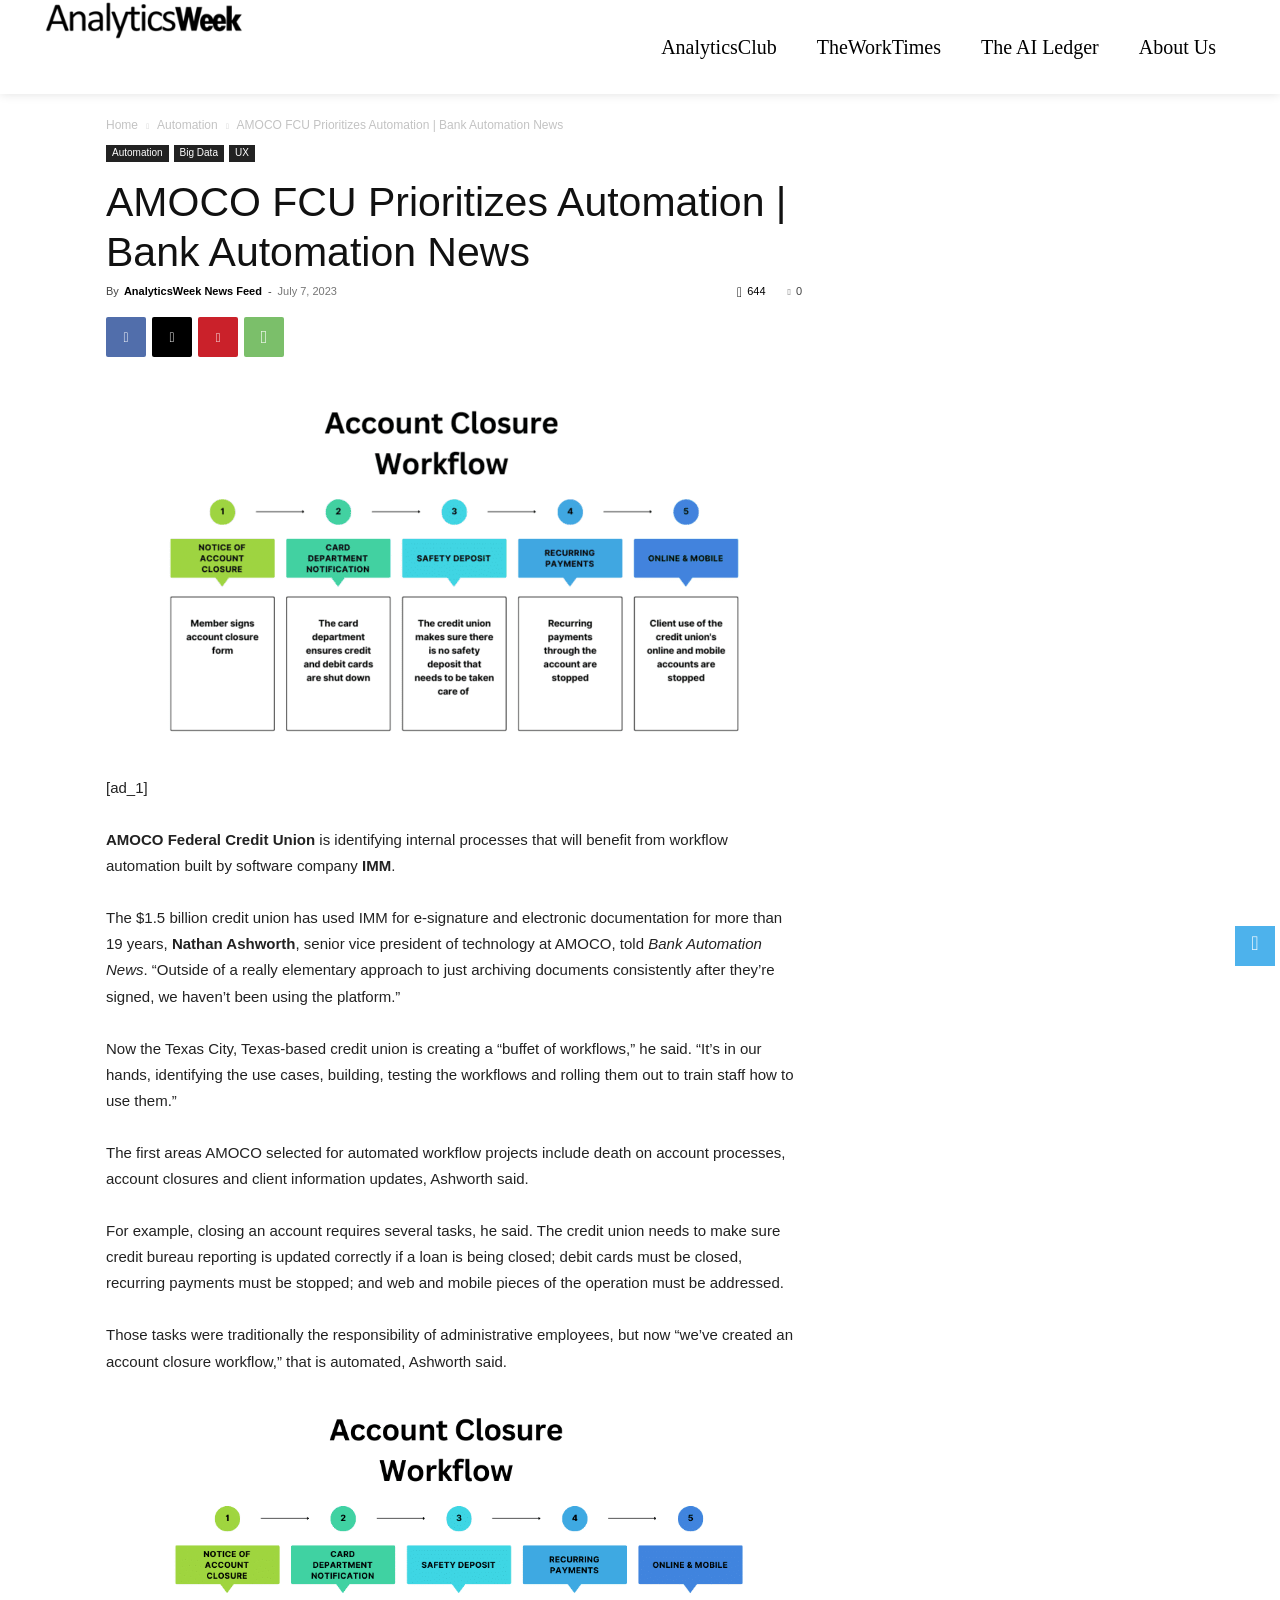
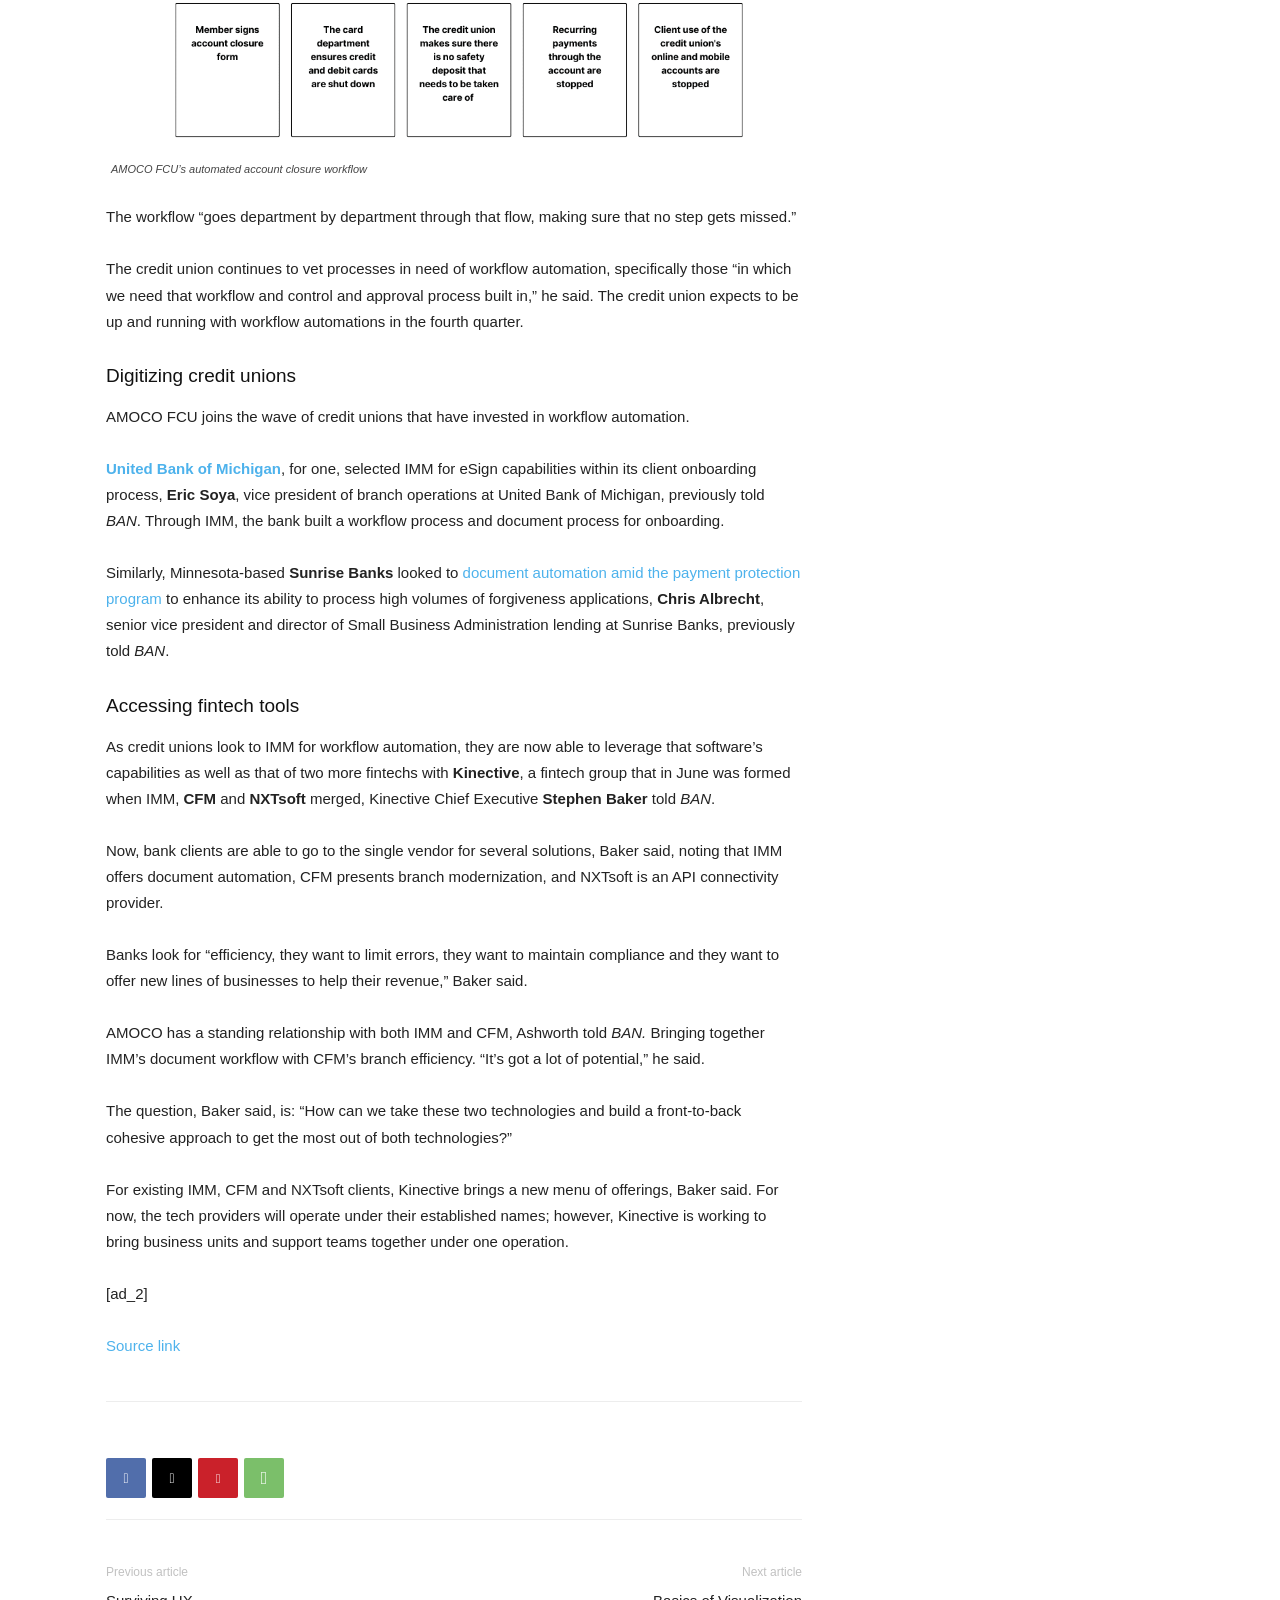
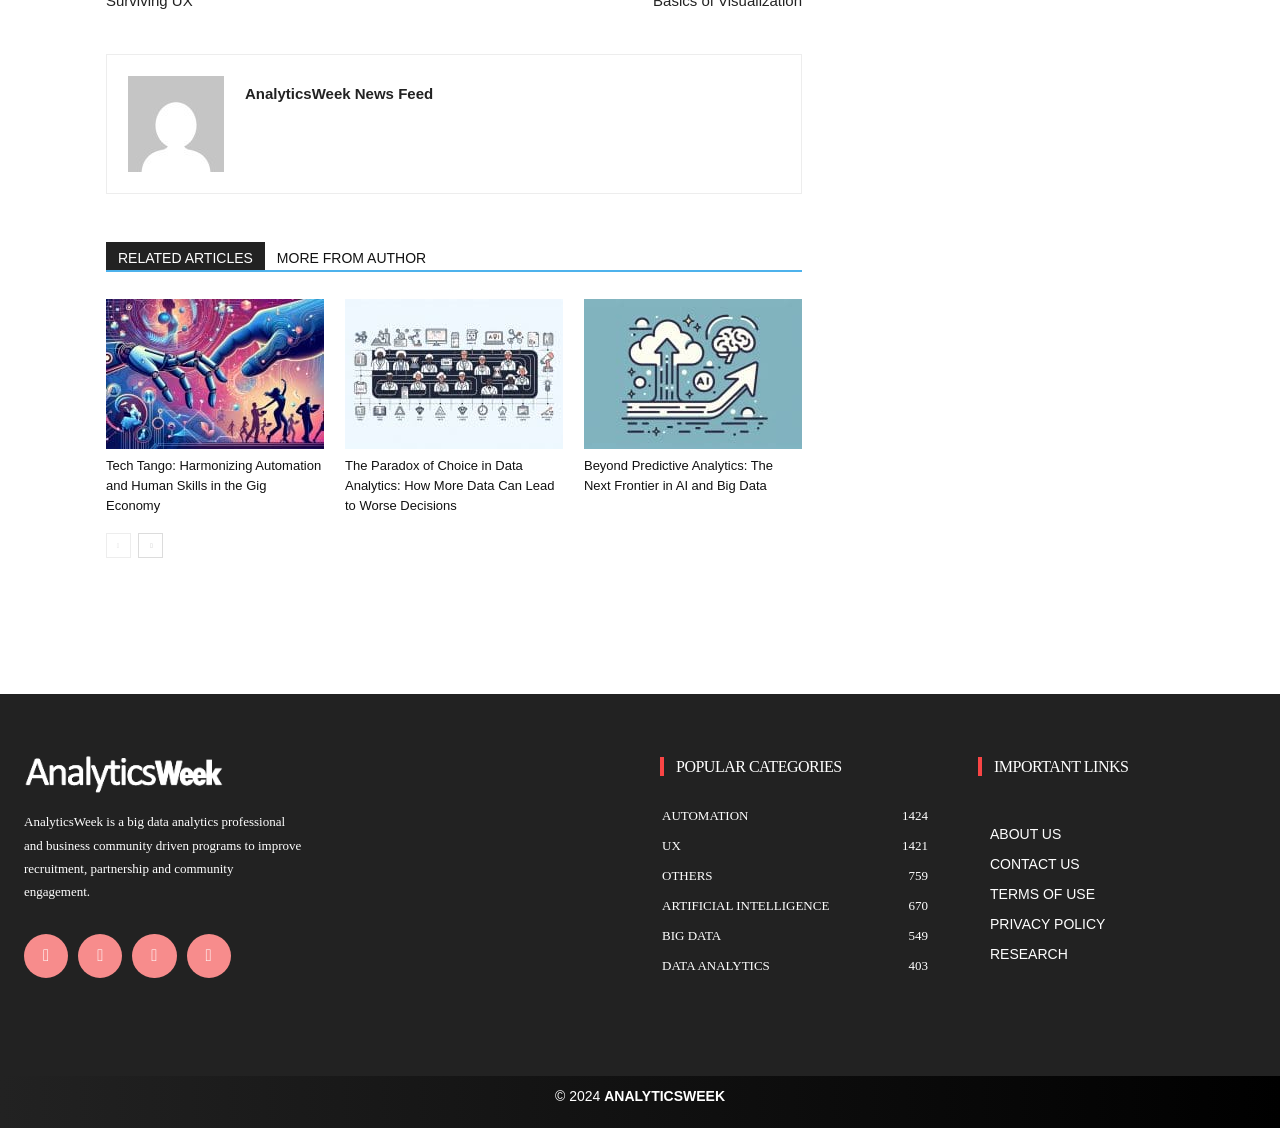
==== site/amoco-fcu-prioritizes-automation-bank-automation-news_/index.html @ fa057470 "Initial plan - site structure exploration" ====
<!DOCTYPE html><!--[if IE 8]>    <html class="ie8" lang="en"> <![endif]--><!--[if IE 9]>    <html class="ie9" lang="en"> <![endif]--><!--[if gt IE 8]><!--><html lang="en-US" prefix="og: https://ogp.me/ns#" class=" td-md-is-firefox" data-scrapbook-source="https://analyticsweek.com/amoco-fcu-prioritizes-automation-bank-automation-news/" data-scrapbook-create="20260721105612671"><!--<![endif]--><head>
    <title>AMOCO FCU Prioritizes Automation | Bank Automation News - AnalyticsWeek | All Things Analytics Leadership News, Blogs, and Magazine</title>
    <meta charset="UTF-8">
    <meta name="viewport" content="width=device-width, initial-scale=1.0">
    <link rel="pingback" href="https://analyticsweek.com/xmlrpc.php">
    <link rel="apple-touch-icon" sizes="76x76" href="https://analyticsweek.com/wp-content/uploads/2014/12/analyticsweek_sq2-150x150.png"><link rel="apple-touch-icon" sizes="120x120" href="https://analyticsweek.com/wp-content/uploads/2014/12/analyticsweek_sq2.png"><link rel="apple-touch-icon" sizes="152x152" href="https://analyticsweek.com/wp-content/uploads/2014/12/analyticsweek_sq2.png"><link rel="apple-touch-icon" sizes="114x114" href="https://analyticsweek.com/wp-content/uploads/2014/12/analyticsweek_sq2.png"><link rel="apple-touch-icon" sizes="144x144" href="https://analyticsweek.com/wp-content/uploads/2014/12/analyticsweek_sq2.png">
<!-- Search Engine Optimization by Rank Math - https://rankmath.com/ -->
<meta name="robots" content="follow, index, max-snippet:-1, max-video-preview:-1, max-image-preview:large">
<link rel="canonical" href="https://analyticsweek.com/amoco-fcu-prioritizes-automation-bank-automation-news/">
<meta property="og:locale" content="en_US">
<meta property="og:type" content="article">
<meta property="og:title" content="AMOCO FCU Prioritizes Automation | Bank Automation News - AnalyticsWeek | All Things Analytics Leadership News, Blogs, and Magazine">
<meta property="og:description" content="[ad_1] AMOCO Federal Credit Union is identifying internal processes that will benefit from workflow automation built by software company IMM. The $1.5 billion credit union has used IMM for e-signature and electronic documentation for more than 19 years, Nathan Ashworth, senior vice president of technology at AMOCO, told Bank Automation News. “Outside of a really […]">
<meta property="og:url" content="https://analyticsweek.com/amoco-fcu-prioritizes-automation-bank-automation-news/">
<meta property="og:site_name" content="AnalyticsWeek | All Things Analytics Leadership News, Blogs, and Magazine">
<meta property="article:publisher" content="https://www.facebook.com/analyticsweek">
<meta property="article:section" content="Automation">
<meta property="og:image" content="https://analyticsweek.com/wp-content/uploads/2023/07/Modern-Project-Management-Process-Infographic-Graph-e1688759532340.png">
<meta property="og:image:secure_url" content="https://analyticsweek.com/wp-content/uploads/2023/07/Modern-Project-Management-Process-Infographic-Graph-e1688759532340.png">
<meta property="og:image:width" content="1024">
<meta property="og:image:height" content="522">
<meta property="og:image:alt" content="AMOCO FCU Prioritizes Automation | Bank Automation News">
<meta property="og:image:type" content="image/png">
<meta property="article:published_time" content="2023-07-07T16:00:44-04:00">
<meta name="twitter:card" content="summary_large_image">
<meta name="twitter:title" content="AMOCO FCU Prioritizes Automation | Bank Automation News - AnalyticsWeek | All Things Analytics Leadership News, Blogs, and Magazine">
<meta name="twitter:description" content="[ad_1] AMOCO Federal Credit Union is identifying internal processes that will benefit from workflow automation built by software company IMM. The $1.5 billion credit union has used IMM for e-signature and electronic documentation for more than 19 years, Nathan Ashworth, senior vice president of technology at AMOCO, told Bank Automation News. “Outside of a really […]">
<meta name="twitter:site" content="@analyticsweek">
<meta name="twitter:creator" content="@analyticsweek">
<meta name="twitter:image" content="https://analyticsweek.com/wp-content/uploads/2023/07/Modern-Project-Management-Process-Infographic-Graph-e1688759532340.png">
<meta name="twitter:label1" content="Written by">
<meta name="twitter:data1" content="AnalyticsWeek News Feed">
<meta name="twitter:label2" content="Time to read">
<meta name="twitter:data2" content="2 minutes">

<!-- /Rank Math WordPress SEO plugin -->


<link rel="alternate" type="application/rss+xml" title="AnalyticsWeek | All Things Analytics Leadership News, Blogs, and Magazine » Feed" href="https://analyticsweek.com/feed/">
<link rel="alternate" type="application/rss+xml" title="AnalyticsWeek | All Things Analytics Leadership News, Blogs, and Magazine » Comments Feed" href="https://analyticsweek.com/comments/feed/">
<link rel="alternate" title="oEmbed (JSON)" type="application/json+oembed" href="https://analyticsweek.com/wp-json/oembed/1.0/embed?url=https%3A%2F%2Fanalyticsweek.com%2Famoco-fcu-prioritizes-automation-bank-automation-news%2F">
<link rel="alternate" title="oEmbed (XML)" type="text/xml+oembed" href="https://analyticsweek.com/wp-json/oembed/1.0/embed?url=https%3A%2F%2Fanalyticsweek.com%2Famoco-fcu-prioritizes-automation-bank-automation-news%2F&amp;format=xml">
<style id="wp-img-auto-sizes-contain-inline-css"></style>
<style id="wp-emoji-styles-inline-css"></style>
<style id="wp-block-library-inline-css">:root { --wp-block-synced-color: #7a00df; --wp-block-synced-color--rgb: 122,0,223; --wp-bound-block-color: var(--wp-block-synced-color); --wp-editor-canvas-background: #ddd; --wp-admin-theme-color: #007cba; --wp-admin-theme-color--rgb: 0,124,186; --wp-admin-theme-color-darker-10: #006ba1; --wp-admin-theme-color-darker-10--rgb: 0,107,160.5; --wp-admin-theme-color-darker-20: #005a87; --wp-admin-theme-color-darker-20--rgb: 0,90,135; --wp-admin-border-width-focus: 2px; }
@media (min-resolution: 192dpi) {
  :root { --wp-admin-border-width-focus: 1.5px; }
}
:root { --wp--preset--font-size--normal: 16px; --wp--preset--font-size--huge: 42px; }
html :where(img[class*="wp-image-"]) { height: auto; max-width: 100%; }
:where(figure) { margin: 0px 0px 1em; }</style>
<style id="classic-theme-styles-inline-css"></style>

<style id="global-styles-inline-css">:root { --wp--preset--aspect-ratio--square: 1; --wp--preset--aspect-ratio--4-3: 4/3; --wp--preset--aspect-ratio--3-4: 3/4; --wp--preset--aspect-ratio--3-2: 3/2; --wp--preset--aspect-ratio--2-3: 2/3; --wp--preset--aspect-ratio--16-9: 16/9; --wp--preset--aspect-ratio--9-16: 9/16; --wp--preset--color--black: #000000; --wp--preset--color--cyan-bluish-gray: #abb8c3; --wp--preset--color--white: #ffffff; --wp--preset--color--pale-pink: #f78da7; --wp--preset--color--vivid-red: #cf2e2e; --wp--preset--color--luminous-vivid-orange: #ff6900; --wp--preset--color--luminous-vivid-amber: #fcb900; --wp--preset--color--light-green-cyan: #7bdcb5; --wp--preset--color--vivid-green-cyan: #00d084; --wp--preset--color--pale-cyan-blue: #8ed1fc; --wp--preset--color--vivid-cyan-blue: #0693e3; --wp--preset--color--vivid-purple: #9b51e0; --wp--preset--gradient--vivid-cyan-blue-to-vivid-purple: linear-gradient(135deg,rgb(6,147,227) 0%,rgb(155,81,224) 100%); --wp--preset--gradient--light-green-cyan-to-vivid-green-cyan: linear-gradient(135deg,rgb(122,220,180) 0%,rgb(0,208,130) 100%); --wp--preset--gradient--luminous-vivid-amber-to-luminous-vivid-orange: linear-gradient(135deg,rgb(252,185,0) 0%,rgb(255,105,0) 100%); --wp--preset--gradient--luminous-vivid-orange-to-vivid-red: linear-gradient(135deg,rgb(255,105,0) 0%,rgb(207,46,46) 100%); --wp--preset--gradient--very-light-gray-to-cyan-bluish-gray: linear-gradient(135deg,rgb(238,238,238) 0%,rgb(169,184,195) 100%); --wp--preset--gradient--cool-to-warm-spectrum: linear-gradient(135deg,rgb(74,234,220) 0%,rgb(151,120,209) 20%,rgb(207,42,186) 40%,rgb(238,44,130) 60%,rgb(251,105,98) 80%,rgb(254,248,76) 100%); --wp--preset--gradient--blush-light-purple: linear-gradient(135deg,rgb(255,206,236) 0%,rgb(152,150,240) 100%); --wp--preset--gradient--blush-bordeaux: linear-gradient(135deg,rgb(254,205,165) 0%,rgb(254,45,45) 50%,rgb(107,0,62) 100%); --wp--preset--gradient--luminous-dusk: linear-gradient(135deg,rgb(255,203,112) 0%,rgb(199,81,192) 50%,rgb(65,88,208) 100%); --wp--preset--gradient--pale-ocean: linear-gradient(135deg,rgb(255,245,203) 0%,rgb(182,227,212) 50%,rgb(51,167,181) 100%); --wp--preset--gradient--electric-grass: linear-gradient(135deg,rgb(202,248,128) 0%,rgb(113,206,126) 100%); --wp--preset--gradient--midnight: linear-gradient(135deg,rgb(2,3,129) 0%,rgb(40,116,252) 100%); --wp--preset--font-size--small: 11px; --wp--preset--font-size--medium: 20px; --wp--preset--font-size--large: 32px; --wp--preset--font-size--x-large: 42px; --wp--preset--font-size--regular: 15px; --wp--preset--font-size--larger: 50px; --wp--preset--spacing--20: 0.44rem; --wp--preset--spacing--30: 0.67rem; --wp--preset--spacing--40: 1rem; --wp--preset--spacing--50: 1.5rem; --wp--preset--spacing--60: 2.25rem; --wp--preset--spacing--70: 3.38rem; --wp--preset--spacing--80: 5.06rem; --wp--preset--shadow--natural: 6px 6px 9px rgba(0, 0, 0, 0.2); --wp--preset--shadow--deep: 12px 12px 50px rgba(0, 0, 0, 0.4); --wp--preset--shadow--sharp: 6px 6px 0px rgba(0, 0, 0, 0.2); --wp--preset--shadow--outlined: 6px 6px 0px -3px rgb(255, 255, 255), 6px 6px rgb(0, 0, 0); --wp--preset--shadow--crisp: 6px 6px 0px rgb(0, 0, 0); }
:where(body) { margin: 0px; }
body { padding: 0px; }</style>

<link rel="stylesheet" id="td-plugin-newsletter-css" href="style.css" media="all">
<link rel="stylesheet" id="td-plugin-multi-purpose-css" href="style-1.css" media="all">
<link rel="stylesheet" id="google-fonts-style-css" href="css.css" media="all">
<link rel="stylesheet" id="td-multipurpose-css" href="td-multipurpose.css" media="all">
<link rel="stylesheet" id="td-theme-css" href="style-2.css" media="all">
<style id="td-theme-inline-css">@media (max-width: 767px) {
  .td-header-desktop-wrap { display: none; }
}</style>
<link rel="stylesheet" id="td-legacy-framework-front-style-css" href="td_legacy_main.css" media="all">
<link rel="stylesheet" id="td-standard-pack-framework-front-style-css" href="td_standard_pack_main.css" media="all">
<link rel="stylesheet" id="tdb_style_cloud_templates_front-css" href="tdb_main.css" media="all">


<link rel="https://api.w.org/" href="https://analyticsweek.com/wp-json/"><link rel="alternate" title="JSON" type="application/json" href="https://analyticsweek.com/wp-json/wp/v2/posts/628313"><link rel="EditURI" type="application/rsd+xml" title="RSD" href="https://analyticsweek.com/xmlrpc.php?rsd">
<meta name="generator" content="WordPress 7.0">
<link rel="shortlink" href="https://analyticsweek.com/?p=628313">
    
    
    <style id="tdb-global-colors">:root { --accent-color: #fff; }</style>

    
	


<!-- JS generated by theme -->









<link rel="apple-touch-icon" href="https://analyticsweek.com/wp-content/uploads/2017/01/cropped-analyticsweek_sq2-1-180x180.png">
<meta name="msapplication-TileImage" content="https://analyticsweek.com/wp-content/uploads/2017/01/cropped-analyticsweek_sq2-1-270x270.png">

<!-- Button style compiled by theme -->

<style></style>

	<style id="tdw-css-placeholder"></style></head>

<body class="wp-singular post-template-default single single-post postid-628313 single-format-standard wp-theme-Newspaper td-standard-pack amoco-fcu-prioritizes-automation-bank-automation-news global-block-template-1 tdc-header-template tdc-footer-template td-animation-stack-type0 td-full-layout td-js-loaded" itemscope="itemscope" itemtype="https://schema.org/WebPage">

<div class="td-scroll-up" data-style="style1"><i class="td-icon-menu-up"></i></div>
    <div class="td-menu-background" style="visibility: hidden;"></div>
<div id="td-mobile-nav" style="visibility: hidden;">
    <div class="td-mobile-container">
        <!-- mobile menu top section -->
        <div class="td-menu-socials-wrap">
            <!-- socials -->
            <div class="td-menu-socials">
                            </div>
            <!-- close button -->
            <div class="td-mobile-close">
                <span><i class="td-icon-close-mobile"></i></span>
            </div>
        </div>

        <!-- login section -->
        
        <!-- menu section -->
        <div class="td-mobile-content">
            <div class="menu-main-container"><ul id="menu-main-1" class="td-mobile-main-menu"><li class="menu-item menu-item-type-custom menu-item-object-custom menu-item-first menu-item-12136"><a href="https://analytics.club/">AnalyticsClub</a></li>
<li class="menu-item menu-item-type-custom menu-item-object-custom menu-item-has-children menu-item-606077 td_mobile_submenu td_mobile_elem_with_submenu_0"><a href="https://theworktimes.com/" class="td-link-element-after">TheWorkTimes<i class="td-icon-menu-right td-element-after"></i></a>
<ul class="sub-menu">
	<li class="menu-item menu-item-type-custom menu-item-object-custom menu-item-296264"><a href="https://work2.org/category/WorkPod/">WorkPod</a></li>
</ul>
</li>
<li class="menu-item menu-item-type-custom menu-item-object-custom menu-item-11911"><a href="https://theailedger.com/">The AI Ledger</a></li>
<li class="menu-item menu-item-type-custom menu-item-object-custom menu-item-606075"><a href="https://analyticsweek.com/about-us">About Us</a></li>
</ul></div>        </div>
    </div>

    <!-- register/login section -->
    </div><div class="td-search-background" style="visibility: hidden;"></div>
<div class="td-search-wrap-mob" style="visibility: hidden;">
	<div class="td-drop-down-search">
		<form method="get" class="td-search-form" action="https://analyticsweek.com/">
			<!-- close button -->
			<div class="td-search-close">
				<span><i class="td-icon-close-mobile"></i></span>
			</div>
			<div role="search" class="td-search-input">
				<span>Search</span>
				<input id="td-header-search-mob" type="text" value="" name="s" autocomplete="off">
			</div>
		</form>
		<div id="td-aj-search-mob" class="td-ajax-search-flex"></div>
	</div>
</div>

    <div id="td-outer-wrap" class="td-theme-wrap">
    
                    <div class="td-header-template-wrap" style="position: relative;">
                                    
                
                    <div class="td-header-desktop-wrap ">
                        <div id="tdi_13" class="tdc-zone"><div class="tdc_zone tdi_14  wpb_row td-pb-row tdc-element-style">
<style scoped="">.tdi_14 { min-height: 0px; }
.td-header-desktop-wrap { position: relative; }
.tdi_14 { box-shadow: rgba(0, 0, 0, 0.12) 0px 0px 10px !important; z-index: 999 !important; position: relative; }
@media (min-width: 768px) and (max-width: 1018px) {
  .tdi_14 { box-shadow: rgba(0, 0, 0, 0.12) 0px 0px 10px !important; }
}</style>
<div class="tdi_13_rand_style td-element-style"><style>.tdi_13_rand_style { background-color: rgb(255, 255, 255) !important; }</style></div><div id="tdi_15" class="tdc-row stretch_row_1200 td-stretch-content"><div class="vc_row tdi_16  wpb_row td-pb-row">
<style scoped="">.tdi_16, .tdi_16 .tdc-columns { min-height: 0px; }
.tdi_16, .tdi_16 .tdc-columns { display: flex; flex-flow: row; justify-content: flex-start; align-items: center; }
.tdi_16::before, .tdi_16::after { display: none; }
@media (min-width: 1019px) and (max-width: 1140px) {
  @media (min-width: 768px) {
    .tdi_16 { margin-left: 0px; margin-right: 0px; }
    .tdi_16 .tdc-row-video-background-error, .tdi_16 > .vc_column, .tdi_16 > .tdc-columns > .vc_column { padding-left: 0px; padding-right: 0px; }
  }
}
@media (min-width: 768px) and (max-width: 1018px) {
  @media (min-width: 768px) {
    .tdi_16 { margin-left: 0px; margin-right: 0px; }
    .tdi_16 .tdc-row-video-background-error, .tdi_16 > .vc_column, .tdi_16 > .tdc-columns > .vc_column { padding-left: 0px; padding-right: 0px; }
  }
}
@media (min-width: 768px) and (max-width: 1018px) {
  .tdi_16 { padding-right: 12px !important; padding-left: 12px !important; }
}</style><div class="vc_column tdi_18  wpb_column vc_column_container tdc-column td-pb-span3">
<style scoped="">.tdi_18 { vertical-align: baseline; }
.tdi_18 > .wpb_wrapper, .tdi_18 > .wpb_wrapper > .tdc-elements { display: block; }
.tdi_18 > .wpb_wrapper { width: auto; height: auto; }
.tdi_18 { width: 20% !important; }</style><div class="wpb_wrapper"><div class="td_block_wrap tdb_header_logo tdi_19 td-pb-border-top td_block_template_1 tdb-header-align" data-td-block-uid="tdi_19">
<style>@media (min-width: 768px) and (max-width: 1018px) {
  .tdi_19 { margin-top: -5px !important; }
}
@media (min-width: 1019px) and (max-width: 1140px) {
  .tdi_19 { margin-left: -5px !important; }
}</style>
<style>.tdi_19 { display: inline-block; }
.tdi_19 .tdb-logo-a, .tdi_19 h1 { align-items: flex-start; justify-content: flex-start; }
.tdi_19 .tdb-logo-img { max-width: 200px; }
@media (min-width: 768px) and (max-width: 1018px) {
  .tdi_19 .tdb-logo-img { max-width: 170px; }
  .tdi_19 .tdb-logo-img-wrap { margin: 0px 5px 0px 0px; }
  .tdi_19 .tdb-logo-img-wrap:first-child { margin-top: 0px; margin-left: 0px; }
  .tdi_19 .tdb-logo-img-wrap:last-child { margin-bottom: 0px; margin-right: 0px; }
}
@media (max-width: 767px) {
  .tdi_19 .tdb-logo-img { max-width: 100px; }
  .tdi_19 .tdb-logo-img-wrap { margin: 0px 5px 0px 0px; display: block; }
  .tdi_19 .tdb-logo-img-wrap:first-child { margin-top: 0px; margin-left: 0px; }
  .tdi_19 .tdb-logo-img-wrap:last-child { margin-bottom: 0px; margin-right: 0px; }
}</style><div class="tdb-block-inner td-fix-index"><a class="tdb-logo-a" href="https://analyticsweek.com/" title="https://analyticsweek.com/wp-content/uploads/2015/01/analyticsweek_black_250_50.png"><span class="tdb-logo-img-wrap"><img class="tdb-logo-img td-retina-data" data-retina="https://analyticsweek.com/wp-content/uploads/2021/07/analyticsweek_black_250_50.png" src="analyticsweek_black_250_50.png" alt="https://analyticsweek.com/wp-content/uploads/2015/01/analyticsweek_black_250_50.png" title="https://analyticsweek.com/wp-content/uploads/2015/01/analyticsweek_black_250_50.png" width="250" height="50"></span></a></div></div> <!-- ./block --></div></div><div class="vc_column tdi_21  wpb_column vc_column_container tdc-column td-pb-span9">
<style scoped="">.tdi_21 { vertical-align: baseline; }
.tdi_21 > .wpb_wrapper, .tdi_21 > .wpb_wrapper > .tdc-elements { display: block; }
.tdi_21 > .wpb_wrapper { width: auto; height: auto; }
.tdi_21 { width: 80% !important; justify-content: flex-end !important; text-align: right !important; }</style><div class="wpb_wrapper"><div class="td_block_wrap tdb_header_menu tdi_22 tds_menu_active1 tds_menu_sub_active1 tdb-head-menu-inline td-pb-border-top td_block_template_1 tdb-header-align" data-td-block-uid="tdi_22" style="z-index: 999;">
<style>.tdb_header_menu { margin-bottom: 0px; z-index: 999; clear: none; }
.tdb_header_menu .tdb-menu { display: inline-block; vertical-align: middle; margin: 0px; }
.tdb_header_menu .tdb-menu > li { float: left; list-style-type: none; margin: 0px; }
.tdb_header_menu .tdb-menu > li > a { position: relative; display: inline-block; padding: 0px 14px; font-weight: 700; font-size: 14px; line-height: 48px; vertical-align: middle; text-transform: uppercase; backface-visibility: hidden; color: rgb(0, 0, 0); font-family: var(--td_default_google_font_1,'Open Sans','Open Sans Regular',sans-serif); }
.tdb_header_menu .tdb-menu > li > a::after { content: ""; position: absolute; bottom: 0px; left: 0px; right: 0px; margin: 0px auto; width: 0px; height: 3px; background-color: var(--td_theme_color,#4db2ec); transform: translate3d(0px, 0px, 0px); transition: width 0.2s; }
.tdb_header_menu .tdb-menu > li > a > .tdb-menu-item-text { display: inline-block; }
.tdb_header_menu .tdb-menu > li > a .tdb-menu-item-text, .tdb_header_menu .tdb-menu > li > a span { vertical-align: middle; float: left; }
.tdb_header_menu .tdb-menu > li.current-menu-item > a::after, .tdb_header_menu .tdb-menu > li.current-menu-ancestor > a::after, .tdb_header_menu .tdb-menu > li.current-category-ancestor > a::after, .tdb_header_menu .tdb-menu > li.current-page-ancestor > a::after, .tdb_header_menu .tdb-menu > li:hover > a::after, .tdb_header_menu .tdb-menu > li.tdb-hover > a::after { width: 100%; }
.tdb_header_menu .tdb-menu-item-text { overflow-wrap: break-word; }
.tdb_header_menu .tdb-menu-item-text, .tdb_header_menu .tdb-sub-menu-icon, .tdb_header_menu .tdb-menu-more-subicon { vertical-align: middle; }
.tdb_header_menu .tdb-normal-menu { position: relative; }
.tdi_22 { display: inline-block; }
.tdi_22 .tdb-menu > li { margin-right: 0px; }
.tdi_22 .tdb-menu > li:last-child { margin-right: 0px; }
.tdi_22 .tdb-menu > li > a, .tdi_22 .td-subcat-more { padding: 0px 20px; color: rgb(0, 0, 0); }
.tdi_22 .tdb-menu > li > a, .tdi_22 .td-subcat-more, .tdi_22 .td-subcat-more > .tdb-menu-item-text { font-family: Abel !important; font-size: 20px !important; line-height: 3.6 !important; font-weight: 400 !important; text-transform: none !important; }
@media (min-width: 1019px) and (max-width: 1140px) {
  .tdi_22 .tdb-menu > li > a, .tdi_22 .td-subcat-more { padding: 0px 15px; }
}
@media (min-width: 768px) and (max-width: 1018px) {
  .tdi_22 .tdb-menu > li > a, .tdi_22 .td-subcat-more { padding: 0px 10px; }
  .tdi_22 .tdb-menu > li > a, .tdi_22 .td-subcat-more, .tdi_22 .td-subcat-more > .tdb-menu-item-text { font-size: 16px !important; line-height: 3.4 !important; }
}</style>
<style>.tdi_22 .tdb-menu > li.current-menu-item > a, .tdi_22 .tdb-menu > li.current-menu-ancestor > a, .tdi_22 .tdb-menu > li.current-category-ancestor > a, .tdi_22 .tdb-menu > li.current-page-ancestor > a, .tdi_22 .tdb-menu > li:hover > a, .tdi_22 .tdb-menu > li.tdb-hover > a, .tdi_22 .tdb-menu-items-dropdown:hover .td-subcat-more { color: rgb(249, 69, 69); }
.tdi_22 .tdb-menu > li > a::after, .tdi_22 .tdb-menu-items-dropdown .td-subcat-more::after { background-color: rgb(249, 69, 69); height: 3px; bottom: 0px; }
@media (min-width: 1019px) and (max-width: 1140px) {
  .tdi_22 .tdb-menu > li > a::after, .tdi_22 .tdb-menu-items-dropdown .td-subcat-more::after { height: 6px; }
}
@media (min-width: 768px) and (max-width: 1018px) {
  .tdi_22 .tdb-menu > li > a::after, .tdi_22 .tdb-menu-items-dropdown .td-subcat-more::after { height: 4px; bottom: 16px; }
}</style>
<style></style><div id="tdi_22" class="td_block_inner td-fix-index"><ul id="menu-main-2" class="tdb-block-menu tdb-menu tdb-menu-items-visible"><li class="menu-item menu-item-type-custom menu-item-object-custom menu-item-first tdb-menu-item-button tdb-menu-item tdb-normal-menu menu-item-12136"><a href="https://analytics.club/"><div class="tdb-menu-item-text">AnalyticsClub</div></a></li>
<li class="menu-item menu-item-type-custom menu-item-object-custom menu-item-has-children tdb-menu-item-button tdb-menu-item tdb-normal-menu menu-item-606077"><a href="https://theworktimes.com/"><div class="tdb-menu-item-text">TheWorkTimes</div></a>

</li>
<li class="menu-item menu-item-type-custom menu-item-object-custom tdb-menu-item-button tdb-menu-item tdb-normal-menu menu-item-11911"><a href="https://theailedger.com/"><div class="tdb-menu-item-text">The AI Ledger</div></a></li>
<li class="menu-item menu-item-type-custom menu-item-object-custom tdb-menu-item-button tdb-menu-item tdb-normal-menu menu-item-606075"><a href="https://analyticsweek.com/about-us"><div class="tdb-menu-item-text">About Us</div></a></li>
</ul></div></div></div></div></div></div></div></div>                    </div>
                            </div>
            
    <div class="td-main-content-wrap td-container-wrap" role="main">

        <div class="td-container td-post-template-default ">
            <div class="td-crumb-container"><div class="entry-crumbs"><span><a title="" class="entry-crumb" href="https://analyticsweek.com/">Home</a></span> <i class="td-icon-right td-bread-sep"></i> <span><a title="View all posts in Automation" class="entry-crumb" href="https://analyticsweek.com/automation/">Automation</a></span> <i class="td-icon-right td-bread-sep td-bred-no-url-last"></i> <span class="td-bred-no-url-last">AMOCO FCU Prioritizes Automation | Bank Automation News</span></div></div>

            <div class="td-pb-row">
                                        <div class="td-pb-span8 td-main-content" role="main">
                            <div class="td-ss-main-content">
                                
    <article id="post-628313" class="post-628313 post type-post status-publish format-standard has-post-thumbnail category-automation category-big-data category-ux" itemscope="" itemtype="https://schema.org/Article">
        <div class="td-post-header">

            <!-- category --><ul class="td-category"><li class="entry-category"><a href="https://analyticsweek.com/automation/">Automation</a></li><li class="entry-category"><a href="https://analyticsweek.com/big-data/">Big Data</a></li><li class="entry-category"><a href="https://analyticsweek.com/ux/">UX</a></li></ul>
            <header class="td-post-title">
                <h1 class="entry-title">AMOCO FCU Prioritizes Automation | Bank Automation News</h1>
                

                <div class="td-module-meta-info">
                    <!-- author --><div class="td-post-author-name"><div class="td-author-by">By</div> <a href="https://analyticsweek.com/author/awnewsfeed/">AnalyticsWeek News Feed</a><div class="td-author-line"> - </div> </div>                    <!-- date --><span class="td-post-date"><time class="entry-date updated td-module-date" datetime="2023-07-07T16:00:44-04:00">July 7, 2023</time></span>                    <!-- comments --><div class="td-post-comments"><a href="#respond"><i class="td-icon-comments"></i>0</a></div>                    <!-- views --><div class="td-post-views"><i class="td-icon-views"></i><span class="td-nr-views-628313">644</span></div>                </div>

            </header>

        </div>

        <div class="td-post-sharing-top"><div id="td_social_sharing_article_top" class="td-post-sharing td-ps-bg td-ps-notext td-post-sharing-style1 ">
		<style>.td-post-sharing-classic { position: relative; height: 20px; }
.td-post-sharing { margin-left: -3px; margin-right: -3px; font-family: var(--td_default_google_font_1,'Open Sans','Open Sans Regular',sans-serif); z-index: 2; white-space: nowrap; opacity: 0; }
.td-js-loaded .td-post-sharing { transition: opacity 0.3s; opacity: 1; }
.td-post-sharing-classic + .td-post-sharing { margin-top: 15px; }
@media (max-width: 767px) {
  .td-post-sharing-classic + .td-post-sharing { margin-top: 8px; }
}
.td-post-sharing-top { margin-bottom: 30px; }
@media (max-width: 767px) {
  .td-post-sharing-top { margin-bottom: 20px; }
}
.td-post-sharing-bottom { border-style: solid; border-color: rgb(237, 237, 237); border-width: 1px 0px; padding: 21px 0px; margin-bottom: 42px; }
.td-post-sharing-bottom .td-post-sharing { margin-bottom: -7px; }
.td-post-sharing-visible, .td-social-sharing-hidden { display: inline-block; }
.td-social-network, .td-social-handler { position: relative; display: inline-block; margin: 0px 3px 7px; height: 40px; min-width: 40px; font-size: 11px; text-align: center; vertical-align: middle; }
.td-ps-notext .td-social-network .td-social-but-icon, .td-ps-notext .td-social-handler .td-social-but-icon { border-top-right-radius: 2px; border-bottom-right-radius: 2px; }
.td-social-network { color: rgb(0, 0, 0); overflow: hidden; }
.td-social-network .td-social-but-icon { border-top-left-radius: 2px; border-bottom-left-radius: 2px; }
.td-social-network:hover { opacity: 0.8 !important; }
.td-social-but-text, .td-social-but-icon { display: inline-block; position: relative; }
.td-social-but-icon { padding-left: 13px; padding-right: 13px; line-height: 40px; z-index: 1; }
.td-social-but-icon i { position: relative; top: -1px; vertical-align: middle; }
.td-social-handler i, .td-social-facebook i, .td-social-reddit i, .td-social-linkedin i, .td-social-tumblr i, .td-social-stumbleupon i, .td-social-vk i, .td-social-viber i, .td-social-flipboard i, .td-social-koo i { font-size: 14px; }
.td-social-twitter .td-icon-twitter { font-size: 14px; }
.td-social-pinterest .td-icon-pinterest { font-size: 13px; }
.td-social-whatsapp .td-icon-whatsapp, .td-social-kakao .td-icon-kakao { font-size: 18px; }
@keyframes social_copy_url_loader {
  0% { transform: rotate(0deg); }
  100% { transform: rotate(360deg); }
}
.td-ps-bg .td-social-network { color: rgb(255, 255, 255); }
.td-ps-bg .td-social-facebook .td-social-but-icon, .td-ps-bg .td-social-facebook .td-social-but-text { background-color: rgb(81, 110, 171); }
.td-ps-bg .td-social-twitter .td-social-but-icon, .td-ps-bg .td-social-twitter .td-social-but-text { background-color: rgb(0, 0, 0); }
.td-ps-bg .td-social-pinterest .td-social-but-icon, .td-ps-bg .td-social-pinterest .td-social-but-text { background-color: rgb(202, 33, 42); }
.td-ps-bg .td-social-whatsapp .td-social-but-icon, .td-ps-bg .td-social-whatsapp .td-social-but-text { background-color: rgb(123, 191, 106); }
.td-ps-notext .td-social-but-icon { width: 40px; }</style>

		<div class="td-post-sharing-visible"><a class="td-social-sharing-button td-social-sharing-button-js td-social-network td-social-facebook" href="https://www.facebook.com/sharer.php?u=https%3A%2F%2Fanalyticsweek.com%2Famoco-fcu-prioritizes-automation-bank-automation-news%2F" title="Facebook" style="transition: opacity 0.2s; opacity: 1;"><div class="td-social-but-icon"><i class="td-icon-facebook"></i></div></a><a class="td-social-sharing-button td-social-sharing-button-js td-social-network td-social-twitter" href="https://x.com/intent/post?text=AMOCO+FCU+Prioritizes+Automation+%7C+Bank+Automation+News&amp;url=https%3A%2F%2Fanalyticsweek.com%2Famoco-fcu-prioritizes-automation-bank-automation-news%2F&amp;via=AnalyticsWeek+%7C+All+Things+Analytics+Leadership+News%2C+Blogs%2C+and+Magazine" title="X" style="transition: opacity 0.2s; opacity: 1;"><div class="td-social-but-icon"><i class="td-icon-twitter"></i></div></a><a class="td-social-sharing-button td-social-sharing-button-js td-social-network td-social-pinterest" href="https://pinterest.com/pin/create/button/?url=https://analyticsweek.com/amoco-fcu-prioritizes-automation-bank-automation-news/&amp;media=https://analyticsweek.com/wp-content/uploads/2023/07/Modern-Project-Management-Process-Infographic-Graph-e1688759532340.png&amp;description=AMOCO+FCU+Prioritizes+Automation+%7C+Bank+Automation+News" title="Pinterest" style="transition: opacity 0.2s; opacity: 1;"><div class="td-social-but-icon"><i class="td-icon-pinterest"></i></div></a><a class="td-social-sharing-button td-social-sharing-button-js td-social-network td-social-whatsapp" href="https://api.whatsapp.com/send?text=AMOCO+FCU+Prioritizes+Automation+%7C+Bank+Automation+News%20%0A%0A%20https://analyticsweek.com/amoco-fcu-prioritizes-automation-bank-automation-news/" title="WhatsApp" style="transition: opacity 0.2s; opacity: 1;"><div class="td-social-but-icon"><i class="td-icon-whatsapp"></i></div></a></div></div></div>
        <div class="td-post-content tagdiv-type">
            <!-- image --><div class="td-post-featured-image"><a href="https://analyticsweek.com/wp-content/uploads/2023/07/Modern-Project-Management-Process-Infographic-Graph-e1688759532340.png" data-caption="" class="td-modal-image"><img width="696" height="355" class="entry-thumb td-animation-stack-type0-2" src="Modern-Project-Management-Process-Infographic-Graph-e1688759532340-696x355.png" srcset="Modern-Project-Management-Process-Infographic-Graph-e1688759532340-696x355.png 696w, Modern-Project-Management-Process-Infographic-Graph-e1688759532340-300x153.png 300w, Modern-Project-Management-Process-Infographic-Graph-e1688759532340-768x392.png 768w, Modern-Project-Management-Process-Infographic-Graph-e1688759532340-824x420.png 824w, Modern-Project-Management-Process-Infographic-Graph-e1688759532340-150x76.png 150w, Modern-Project-Management-Process-Infographic-Graph-e1688759532340-1.png 1024w" sizes="(max-width: 696px) 100vw, 696px" alt="" title="Modern-Project-Management-Process-Infographic-Graph-e1688759532340.png"></a></div>
            <!-- content --><p> [ad_1]<br>
</p>
<div>
<p><strong>AMOCO Federal Credit Union</strong> is identifying internal processes that will benefit from workflow automation built by software company <strong>IMM</strong>.</p>
<p>The $1.5 billion credit union has used IMM for e-signature and electronic documentation for more than 19 years, <strong>Nathan Ashworth</strong>, senior vice president of technology at AMOCO, told <em>Bank Automation News</em>. “Outside of a really elementary approach to just archiving documents consistently after they’re signed, we haven’t been using the platform.”</p>
<p>Now the Texas City, Texas-based credit union is creating a “buffet of workflows,” he said. “It’s in our hands, identifying the use cases, building, testing the workflows and rolling them out to train staff how to use them.”</p>
<p>The first areas AMOCO selected for automated workflow projects include death on account processes, account closures and client information updates, Ashworth said.</p>
<p>For example, closing an account requires several tasks, he said. The credit union needs to make sure credit bureau reporting is updated correctly if a loan is being closed; debit cards must be closed, recurring payments must be stopped; and web and mobile pieces of the operation must be addressed.</p>
<p>Those tasks were traditionally the responsibility of administrative employees, but now “we’ve created an account closure workflow,” that is automated, Ashworth said.</p>
<figure id="attachment_57369499" aria-describedby="caption-attachment-57369499" style="width: 1024px;" class="wp-caption alignnone"><img decoding="async" class="lazyload wp-image-57369499 size-full td-animation-stack-type0-2" src="Modern-Project-Management-Process-Infographic-Graph-e1688759532340.png" alt="Modern Project Management Process Infographic Graph e1688759532340" width="1024" height="522" srcset="Modern-Project-Management-Process-Infographic-Graph-e1688759532340.png 1024w, Modern-Project-Management-Process-Infographic-Graph-e1688759532340-300x153-1.png 300w, Modern-Project-Management-Process-Infographic-Graph-e1688759532340-800x408.png 800w, Modern-Project-Management-Process-Infographic-Graph-e1688759532340-768x392-1.png 768w, Modern-Project-Management-Process-Infographic-Graph-e1688759532340-600x306.png 600w, Modern-Project-Management-Process-Infographic-Graph-e1688759532340-750x382.png 750w" data-sizes="(max-width: 1024px) 100vw, 1024px"><figcaption id="caption-attachment-57369499" class="wp-caption-text"><em>AMOCO FCU’s automated account closure workflow</em></figcaption></figure>
<p>The workflow “goes department by department through that flow, making sure that no step gets missed.”</p>
<p>The credit union continues to vet processes in need of workflow automation, specifically those “in which we need that workflow and control and approval process built in,” he said. The credit union expects to be up and running with workflow automations in the fourth quarter.</p>
<h4>Digitizing credit unions</h4>
<p>AMOCO FCU joins the wave of credit unions that have invested in workflow automation.</p>
<p><a href="https://bankautomationnews.com/allposts/retail/united-bank-of-michigan-adds-esign-capability-following-svb-collapse/" target="_blank" rel="noopener"><strong>United Bank of Michigan</strong></a>, for one, selected IMM for eSign capabilities within its client onboarding process, <strong>Eric Soya</strong>, vice president of branch operations at United Bank of Michigan, previously told <em>BAN</em>. Through IMM, the bank built a workflow process and document process for onboarding.</p>
<p>Similarly, Minnesota-based <strong>Sunrise Banks</strong> looked to <a href="https://bankautomationnews.com/allposts/center-of-excellence/banks-better-prepared-for-the-second-wave-of-ppp-forgiveness-loan-applications/" target="_blank" rel="noopener">document automation amid the payment protection program</a> to enhance its ability to process high volumes of forgiveness applications, <strong>Chris Albrecht</strong>, senior vice president and director of Small Business Administration lending at Sunrise Banks, previously told <em>BAN</em>.</p>
<h4>Accessing fintech tools</h4>
<p>As credit unions look to IMM for workflow automation, they are now able to leverage that software’s capabilities as well as that of two more fintechs with <strong>Kinective</strong>, a fintech group that in June was formed when IMM, <strong>CFM</strong> and <strong>NXTsoft</strong> merged, Kinective Chief Executive <strong>Stephen Baker</strong> told <em>BAN</em>.</p>
<p>Now, bank clients are able to go to the single vendor for several solutions, Baker said, noting that IMM offers document automation, CFM presents branch modernization, and NXTsoft is an API connectivity provider.</p>
<p>Banks look for “efficiency, they want to limit errors, they want to maintain compliance and they want to offer new lines of businesses to help their revenue,” Baker said.</p>
<p>AMOCO has a standing relationship with both IMM and CFM, Ashworth told <em>BAN.</em>&nbsp;Bringing together IMM’s document workflow with CFM’s branch efficiency. “It’s got a lot of potential,” he said.</p>
<p>The question, Baker said, is: “How can we take these two technologies and build a front-to-back cohesive approach to get the most out of both technologies?”</p>
<p>For existing IMM, CFM and NXTsoft clients, Kinective brings a new menu of offerings, Baker said. For now, the tech providers will operate under their established names; however, Kinective is working to bring business units and support teams together under one operation.</p>
</div>
<p>[ad_2]<br>
<br><a href="https://bankautomationnews.com/allposts/center-of-excellence/how-one-credit-union-prioritizes-automation-projects/" target="_blank" rel="noopener">Source link </a></p>
        </div>

        <footer>
            <!-- post pagination -->            <!-- review -->
            <div class="td-post-source-tags">
                <!-- source via -->                <!-- tags -->            </div>

            <div class="td-post-sharing-bottom"><div class="td-post-sharing-classic"></div><div id="td_social_sharing_article_bottom" class="td-post-sharing td-ps-bg td-ps-notext td-post-sharing-style1 "><div class="td-post-sharing-visible"><a class="td-social-sharing-button td-social-sharing-button-js td-social-network td-social-facebook" href="https://www.facebook.com/sharer.php?u=https%3A%2F%2Fanalyticsweek.com%2Famoco-fcu-prioritizes-automation-bank-automation-news%2F" title="Facebook" style="transition: opacity 0.2s; opacity: 1;"><div class="td-social-but-icon"><i class="td-icon-facebook"></i></div></a><a class="td-social-sharing-button td-social-sharing-button-js td-social-network td-social-twitter" href="https://x.com/intent/post?text=AMOCO+FCU+Prioritizes+Automation+%7C+Bank+Automation+News&amp;url=https%3A%2F%2Fanalyticsweek.com%2Famoco-fcu-prioritizes-automation-bank-automation-news%2F&amp;via=AnalyticsWeek+%7C+All+Things+Analytics+Leadership+News%2C+Blogs%2C+and+Magazine" title="X" style="transition: opacity 0.2s; opacity: 1;"><div class="td-social-but-icon"><i class="td-icon-twitter"></i></div></a><a class="td-social-sharing-button td-social-sharing-button-js td-social-network td-social-pinterest" href="https://pinterest.com/pin/create/button/?url=https://analyticsweek.com/amoco-fcu-prioritizes-automation-bank-automation-news/&amp;media=https://analyticsweek.com/wp-content/uploads/2023/07/Modern-Project-Management-Process-Infographic-Graph-e1688759532340.png&amp;description=AMOCO+FCU+Prioritizes+Automation+%7C+Bank+Automation+News" title="Pinterest" style="transition: opacity 0.2s; opacity: 1;"><div class="td-social-but-icon"><i class="td-icon-pinterest"></i></div></a><a class="td-social-sharing-button td-social-sharing-button-js td-social-network td-social-whatsapp" href="https://api.whatsapp.com/send?text=AMOCO+FCU+Prioritizes+Automation+%7C+Bank+Automation+News%20%0A%0A%20https://analyticsweek.com/amoco-fcu-prioritizes-automation-bank-automation-news/" title="WhatsApp" style="transition: opacity 0.2s; opacity: 1;"><div class="td-social-but-icon"><i class="td-icon-whatsapp"></i></div></a></div></div></div>            <!-- next prev --><div class="td-block-row td-post-next-prev"><div class="td-block-span6 td-post-prev-post"><div class="td-post-next-prev-content"><span>Previous article</span><a href="https://analyticsweek.com/surviving-ux/">Surviving UX</a></div></div><div class="td-block-span6 td-post-next-post"><div class="td-post-next-prev-content"><span>Next article</span><a href="https://analyticsweek.com/basics-of-visualization/">Basics of Visualization</a></div></div></div>            <!-- author box --><div class="author-box-wrap"><a href="https://analyticsweek.com/author/awnewsfeed/" aria-label="author-photo"><img alt="AnalyticsWeek News Feed" src="2c577fed323112f8ceb68e758381d03c4277fc9e81cc422346d87dada0ff5bf7.jpg" srcset="2c577fed323112f8ceb68e758381d03c4277fc9e81cc422346d87dada0ff5bf7-1.jpg 2x" class="avatar avatar-96 photo td-animation-stack-type0-2" height="96" width="96" decoding="async"></a><div class="desc"><div class="td-author-name vcard author"><span class="fn"><a href="https://analyticsweek.com/author/awnewsfeed/">AnalyticsWeek News Feed</a></span></div><div class="td-author-description"></div><div class="td-author-social"></div><div class="clearfix"></div></div></div>            <!-- meta --><meta itemprop="datePublished" content="2023-07-07T16:00:44-04:00"><meta itemprop="dateModified" content="2023-07-07T16:00:44-04:00"><meta itemscope="" itemprop="mainEntityOfPage" itemtype="https://schema.org/WebPage" itemid="https://analyticsweek.com/amoco-fcu-prioritizes-automation-bank-automation-news/"><meta itemprop="headline " content="AMOCO FCU Prioritizes Automation | Bank Automation News">        </footer>

    </article> <!-- /.post -->

    <div class="td_block_wrap td_block_related_posts tdi_26 td_with_ajax_pagination td-pb-border-top td_block_template_1" data-td-block-uid="tdi_26"><h4 class="td-related-title td-block-title"><a id="tdi_27" class="td-related-left td-cur-simple-item" data-td_filter_value="" data-td_block_id="tdi_26" href="#">RELATED ARTICLES</a><a id="tdi_28" class="td-related-right" data-td_filter_value="td_related_more_from_author" data-td_block_id="tdi_26" href="#">MORE FROM AUTHOR</a></h4><div id="tdi_26" class="td_block_inner">

	<div class="td-related-row">

	<div class="td-related-span4">

        <div class="td_module_related_posts td-animation-stack td_mod_related_posts">
            <div class="td-module-image">
                <div class="td-module-thumb"><a href="https://analyticsweek.com/tech-tango-harmonizing-automation-and-human-skills-in-the-gig-economy/" rel="bookmark" class="td-image-wrap " title="Tech Tango: Harmonizing Automation and Human Skills in the Gig Economy"><img class="entry-thumb td-animation-stack-type0-2" src="9ff4aa58-218x150.jpg" alt="" title="Tech Tango: Harmonizing Automation and Human Skills in the Gig Economy" data-type="image_tag" data-img-url="https://analyticsweek.com/wp-content/uploads/2025/01/9ff4aa58-218x150.jpg" width="218" height="150"></a></div>                            </div>
            <div class="item-details">
                <h3 class="entry-title td-module-title"><a href="https://analyticsweek.com/tech-tango-harmonizing-automation-and-human-skills-in-the-gig-economy/" rel="bookmark" title="Tech Tango: Harmonizing Automation and Human Skills in the Gig Economy">Tech Tango: Harmonizing Automation and Human Skills in the Gig Economy</a></h3>            </div>
        </div>
        
	</div> <!-- ./td-related-span4 -->

	<div class="td-related-span4">

        <div class="td_module_related_posts td-animation-stack td_mod_related_posts">
            <div class="td-module-image">
                <div class="td-module-thumb"><a href="https://analyticsweek.com/the-paradox-of-choice-in-data-analytics-how-more-data-can-lead-to-worse-decisions/" rel="bookmark" class="td-image-wrap " title="The Paradox of Choice in Data Analytics: How More Data Can Lead to Worse Decisions"><img class="entry-thumb td-animation-stack-type0-2" src="0a95e6c0_800_457-1-218x150.jpg" alt="" title="The Paradox of Choice in Data Analytics: How More Data Can Lead to Worse Decisions" data-type="image_tag" data-img-url="https://analyticsweek.com/wp-content/uploads/2024/02/0a95e6c0_800_457-1-218x150.jpg" width="218" height="150"></a></div>                            </div>
            <div class="item-details">
                <h3 class="entry-title td-module-title"><a href="https://analyticsweek.com/the-paradox-of-choice-in-data-analytics-how-more-data-can-lead-to-worse-decisions/" rel="bookmark" title="The Paradox of Choice in Data Analytics: How More Data Can Lead to Worse Decisions">The Paradox of Choice in Data Analytics: How More Data Can Lead to Worse Decisions</a></h3>            </div>
        </div>
        
	</div> <!-- ./td-related-span4 -->

	<div class="td-related-span4">

        <div class="td_module_related_posts td-animation-stack td_mod_related_posts">
            <div class="td-module-image">
                <div class="td-module-thumb"><a href="https://analyticsweek.com/beyond-predictive-analytics-the-next-frontier-in-ai-and-big-data/" rel="bookmark" class="td-image-wrap " title="Beyond Predictive Analytics: The Next Frontier in AI and Big Data"><img class="entry-thumb td-animation-stack-type0-2" src="b49474d5_800_457-218x150.jpg" alt="" title="Beyond Predictive Analytics: The Next Frontier in AI and Big Data" data-type="image_tag" data-img-url="https://analyticsweek.com/wp-content/uploads/2024/02/b49474d5_800_457-218x150.jpg" width="218" height="150"></a></div>                            </div>
            <div class="item-details">
                <h3 class="entry-title td-module-title"><a href="https://analyticsweek.com/beyond-predictive-analytics-the-next-frontier-in-ai-and-big-data/" rel="bookmark" title="Beyond Predictive Analytics: The Next Frontier in AI and Big Data">Beyond Predictive Analytics: The Next Frontier in AI and Big Data</a></h3>            </div>
        </div>
        
	</div> <!-- ./td-related-span4 --></div><!--./row-fluid--></div><div class="td-next-prev-wrap"><a href="#" class="td-ajax-prev-page ajax-page-disabled" aria-label="prev-page" id="prev-page-tdi_26" data-td_block_id="tdi_26"><i class="td-next-prev-icon td-icon-font td-icon-menu-left"></i></a><a href="#" class="td-ajax-next-page" aria-label="next-page" id="next-page-tdi_26" data-td_block_id="tdi_26"><i class="td-next-prev-icon td-icon-font td-icon-menu-right"></i></a></div></div> <!-- ./block -->
        <div class="comments" id="comments">
        <!-- LOGIN MODAL -->

                
                    </div> <!-- /.content -->
                                </div>
                        </div>
                        <div class="td-pb-span4 td-main-sidebar" role="complementary">
                            <div class="td-ss-main-sidebar">
                                                <!-- .no sidebar -->
                                            </div>
                        </div>
                                    </div> <!-- /.td-pb-row -->
        </div> <!-- /.td-container -->
    </div> <!-- /.td-main-content-wrap -->

    <div class="td-footer-template-wrap" style="position: relative;">
                <div class="td-footer-wrap ">
            <div id="tdi_29" class="tdc-zone"><div class="tdc_zone tdi_30  wpb_row td-pb-row tdc-element-style">
<style scoped="">.tdi_30 { min-height: 0px; }
.tdi_30 > .td-element-style::after { content: "" !important; width: 100% !important; height: 100% !important; position: absolute !important; top: 0px !important; left: 0px !important; z-index: 0 !important; display: block !important; background: linear-gradient(-90deg, rgb(0, 0, 0), rgb(34, 34, 34)); }</style>
<div class="tdi_29_rand_style td-element-style"></div><div id="tdi_31" class="tdc-row stretch_row_1400 td-stretch-content"><div class="vc_row tdi_32  wpb_row td-pb-row tdc-element-style">
<style scoped="">.tdi_32, .tdi_32 .tdc-columns { min-height: 0px; }
.tdi_32, .tdi_32 .tdc-columns { display: block; }
.tdi_32::before, .tdi_32::after { display: table; }
@media (min-width: 768px) {
  .tdi_32 { margin-left: -20px; margin-right: -20px; }
  .tdi_32 .tdc-row-video-background-error, .tdi_32 > .vc_column, .tdi_32 > .tdc-columns > .vc_column { padding-left: 20px; padding-right: 20px; }
}
@media (min-width: 1019px) and (max-width: 1140px) {
  @media (min-width: 768px) {
    .tdi_32 { margin-left: -10px; margin-right: -10px; }
    .tdi_32 .tdc-row-video-background-error, .tdi_32 > .vc_column, .tdi_32 > .tdc-columns > .vc_column { padding-left: 10px; padding-right: 10px; }
  }
}
@media (min-width: 768px) and (max-width: 1018px) {
  @media (min-width: 768px) {
    .tdi_32 { margin-left: -5px; margin-right: -5px; }
    .tdi_32 .tdc-row-video-background-error, .tdi_32 > .vc_column, .tdi_32 > .tdc-columns > .vc_column { padding-left: 5px; padding-right: 5px; }
  }
}
.tdi_32 { padding-top: 60px !important; padding-bottom: 45px !important; position: relative; }
.tdi_32 .td_block_wrap { text-align: left; }
@media (min-width: 1019px) and (max-width: 1140px) {
  .tdi_32 { padding-top: 40px !important; padding-bottom: 30px !important; }
}
@media (min-width: 768px) and (max-width: 1018px) {
  .tdi_32 { padding-top: 30px !important; padding-bottom: 30px !important; }
}
@media (max-width: 767px) {
  .tdi_32 { padding-top: 40px !important; padding-bottom: 50px !important; }
}</style>
<div class="tdi_31_rand_style td-element-style"><style>.tdi_31_rand_style { background-color: rgb(34, 34, 34) !important; }</style></div><div class="vc_column tdi_34  wpb_column vc_column_container tdc-column td-pb-span3">
<style scoped="">.tdi_34 { vertical-align: baseline; }
.tdi_34 > .wpb_wrapper, .tdi_34 > .wpb_wrapper > .tdc-elements { display: block; }
.tdi_34 > .wpb_wrapper { width: auto; height: auto; }
@media (max-width: 767px) {
  .tdi_34 { margin-bottom: 40px !important; width: 100% !important; }
}</style><div class="wpb_wrapper"><div class="td_block_wrap tdb_header_logo tdi_35 td-pb-border-top td_block_template_1 tdb-header-align" data-td-block-uid="tdi_35">
<style>.tdi_35 { margin-bottom: 10px !important; }
@media (min-width: 768px) and (max-width: 1018px) {
  .tdi_35 { margin-bottom: 18px !important; }
}
@media (min-width: 1019px) and (max-width: 1140px) {
  .tdi_35 { margin-bottom: 20px !important; }
}</style>
<style>.tdi_35 .tdb-logo-a, .tdi_35 h1 { flex-direction: column; align-items: flex-start; }
.tdi_35 .tdb-logo-img { max-width: 200px; }
.tdi_35 .tdb-logo-img-wrap { display: block; }
@media (min-width: 1019px) and (max-width: 1140px) {
  .tdi_35 .tdb-logo-img { max-width: 60px; }
}
@media (min-width: 768px) and (max-width: 1018px) {
  .tdi_35 .tdb-logo-img { max-width: 50px; }
}</style><div class="tdb-block-inner td-fix-index"><a class="tdb-logo-a" href="https://analyticsweek.com/" title="https://analyticsweek.com/wp-content/uploads/2015/01/analyticsweek_black_250_50.png"><span class="tdb-logo-img-wrap"><img class="tdb-logo-img td-retina-data" data-retina="https://analyticsweek.com/wp-content/uploads/2015/01/analyticsweek_black_250_50.png" src="whiteanalyticsweek_black_250_50.png" alt="https://analyticsweek.com/wp-content/uploads/2015/01/analyticsweek_black_250_50.png" title="https://analyticsweek.com/wp-content/uploads/2015/01/analyticsweek_black_250_50.png" width="250" height="50"></span></a></div></div> <!-- ./block --><div class="tdm_block td_block_wrap tdm_block_inline_text tdi_36 tdm-inline-block td-pb-border-top td_block_template_1" data-td-block-uid="tdi_36">
<style>.tdi_36 { margin-bottom: 25px !important; }
@media (min-width: 1019px) and (max-width: 1140px) {
  .tdi_36 { margin-bottom: 20px !important; }
}
@media (max-width: 767px) {
  .tdi_36 { margin-bottom: 20px !important; }
}</style>
<style>.tdm_block.tdm_block_inline_text { margin-bottom: 0px; vertical-align: top; }
.tdm_block.tdm_block_inline_text .tdm-descr { margin-bottom: 0px; transform: translateZ(0px); }
.tdi_36 { text-align: left !important; }
.tdi_36 .tdm-descr { color: rgb(255, 255, 255); font-family: Noto Serif TC !important; font-size: 13px !important; line-height: 1.8 !important; }
@media (min-width: 1019px) and (max-width: 1140px) {
  .tdi_36 .tdm-descr { font-size: 11px !important; }
}
@media (min-width: 768px) and (max-width: 1018px) {
  .tdi_36 .tdm-descr { font-size: 11px !important; }
}</style><p class="tdm-descr">AnalyticsWeek is a big data analytics professional and business community driven programs to improve recruitment, partnership and community engagement.</p></div><div class="tdm_block td_block_wrap tdm_block_socials tdi_37 tdm-content-horiz-left td-pb-border-top td_block_template_1" data-td-block-uid="tdi_37">
<style>@media (max-width: 767px) {
  .tdi_37 { text-align: left !important; }
}</style>
<style>.tdm_block.tdm_block_socials { margin-bottom: 0px; }
.tdm-social-wrapper { }
.tdm-social-wrapper::before, .tdm-social-wrapper::after { display: table; content: ""; line-height: 0; }
.tdm-social-wrapper::after { clear: both; }
.tdm-social-item-wrap { display: inline-block; }
.tdm-social-item { position: relative; display: inline-flex; align-items: center; justify-content: center; vertical-align: middle; transition: 0.2s; text-align: center; transform: translateZ(0px); }
.tdm-social-item i { font-size: 14px; color: var(--td_theme_color,#4db2ec); transition: 0.2s; }
.tdm-social-item-wrap:hover i, .tdm-social-item-wrap:hover .tdm-social-text { color: rgb(0, 0, 0); }</style>
<style>.tds-social3 .tdm-social-item { background-color: var(--td_theme_color,#4db2ec); }
.tds-social3 .tdm-social-item:hover { background-color: rgb(0, 0, 0); }
.tds-social3 .tdm-social-item i { color: rgb(255, 255, 255); }
.tdi_38 .tdm-social-item i { font-size: 17px; vertical-align: middle; }
.tdi_38 .tdm-social-item { width: 44.2px; height: 44.2px; line-height: 44.2px; margin: 5px 10px 5px 0px; border-radius: 100px; }
.tdi_38 .tdm-social-item-wrap:last-child .tdm-social-item { margin-right: 0px !important; }
body .tdi_38 .tdm-social-item { background-color: rgb(247, 140, 140); }
body .tdi_38 .tdm-social-item-wrap:hover .tdm-social-item { background-color: rgb(247, 140, 140); }
@media (min-width: 1019px) and (max-width: 1140px) {
  .tdi_38 .tdm-social-item i { font-size: 14px; vertical-align: middle; }
  .tdi_38 .tdm-social-item { width: 36.4px; height: 36.4px; line-height: 36.4px; margin: 3px 6px 3px 0px; }
}
@media (min-width: 768px) and (max-width: 1018px) {
  .tdi_38 .tdm-social-item i { font-size: 12px; vertical-align: middle; }
  .tdi_38 .tdm-social-item { width: 31.2px; height: 31.2px; line-height: 31.2px; margin: 2.5px 5px 2.5px 0px; }
}</style><div class="tdm-social-wrapper tds-social3 tdi_38"><div class="tdm-social-item-wrap"><a href="https://www.facebook.com/analyticsweek" title="Facebook" class="tdm-social-item"><i class="td-icon-font td-icon-facebook"></i></a></div><div class="tdm-social-item-wrap"><a href="#" title="Instagram" class="tdm-social-item"><i class="td-icon-font td-icon-instagram"></i></a></div><div class="tdm-social-item-wrap"><a href="https://twitter.com/analyticsweek" title="X" class="tdm-social-item"><i class="td-icon-font td-icon-twitter"></i></a></div><div class="tdm-social-item-wrap"><a href="https://www.youtube.com/analyticsweek" title="Youtube" class="tdm-social-item"><i class="td-icon-font td-icon-youtube"></i></a></div></div></div></div></div><div class="vc_column tdi_40  wpb_column vc_column_container tdc-column td-pb-span3">
<style scoped="">.tdi_40 { vertical-align: baseline; }
.tdi_40 > .wpb_wrapper, .tdi_40 > .wpb_wrapper > .tdc-elements { display: block; }
.tdi_40 > .wpb_wrapper { width: auto; height: auto; }
@media (max-width: 767px) {
  .tdi_40 { margin-bottom: 40px !important; width: 100% !important; }
}</style><div class="wpb_wrapper"></div></div><div class="vc_column tdi_42  wpb_column vc_column_container tdc-column td-pb-span3">
<style scoped="">.tdi_42 { vertical-align: baseline; }
.tdi_42 > .wpb_wrapper, .tdi_42 > .wpb_wrapper > .tdc-elements { display: block; }
.tdi_42 > .wpb_wrapper { width: auto; height: auto; }
@media (max-width: 767px) {
  .tdi_42 { margin-bottom: 15px !important; width: 100% !important; }
}</style><div class="wpb_wrapper"><div class="td_block_wrap td_block_title tdi_43 td-pb-border-top td_block_template_5 td-fix-index" data-td-block-uid="tdi_43">
<style>.td_block_template_5 .td-block-title { font-size: 16px; font-weight: 500; margin-top: 0px; margin-bottom: 26px; line-height: 25px; color: var(--td_text_header_color,#000); text-align: left; }
.td_block_template_5 .td-block-title > * { padding: 0px 12px; border-width: 0px 0px 0px 4px; border-style: solid; border-color: var(--td_header_color,var(--td_theme_color,#4db2ec)); }
.td-theme-wrap .tdi_43 .td-block-title > * { border-color: rgb(249, 69, 69); }
.td-theme-wrap .tdi_43 .td-block-title > * { color: rgb(255, 255, 255); }
.tdi_43 { margin-bottom: 0px !important; }</style>
<style>body .tdi_43 .td-block-title a, body .tdi_43 .td-block-title span { font-family: Montserrat !important; font-size: 16px !important; line-height: 1.2 !important; font-weight: 400 !important; text-transform: uppercase !important; letter-spacing: -0.5px !important; }
body .tdi_43 .td-block-title { text-align: left; }
body .tdi_43.td_block_template_5 .td-block-title > * { border-width: 0px 0px 0px 4px; }
@media (min-width: 1019px) and (max-width: 1140px) {
  body .tdi_43 .td-block-title a, body .tdi_43 .td-block-title span { font-size: 15px !important; }
}
@media (min-width: 768px) and (max-width: 1018px) {
  body .tdi_43 .td-block-title a, body .tdi_43 .td-block-title span { font-size: 13px !important; }
}</style><div class="td-block-title-wrap"><h4 class="td-block-title"><span class="td-pulldown-size">Popular Categories</span></h4></div></div><div class="td_block_wrap td_block_popular_categories tdi_44 widget widget_categories td-pb-border-top td_block_template_1" data-td-block-uid="tdi_44">
<style>.tdi_44 { margin-top: -18px !important; margin-bottom: 0px !important; margin-left: -10px !important; }
@media (min-width: 768px) and (max-width: 1018px) {
  .tdi_44 { margin-top: -25px !important; }
}
@media (max-width: 767px) {
  .tdi_44 { margin-top: -25px !important; }
}</style>
<style>.td_block_popular_categories { padding-bottom: 0px; }
.tdi_44 .td-cat-name { color: rgb(255, 255, 255); }
.tdi_44 .td-cat-no { color: rgb(255, 255, 255); font-family: Montserrat !important; font-size: 13px !important; line-height: 2.3 !important; }
.tdi_44 li:hover .td-cat-name { color: rgb(249, 69, 69); }
.tdi_44 li:hover .td-cat-no { color: rgb(249, 69, 69); }
.tdi_44 li { font-family: Montserrat !important; font-size: 13px !important; line-height: 2.3 !important; text-transform: uppercase !important; }
@media (min-width: 1019px) and (max-width: 1140px) {
  .tdi_44 li { font-size: 11px !important; }
  .tdi_44 .td-cat-no { font-size: 11px !important; }
}
@media (min-width: 768px) and (max-width: 1018px) {
  .tdi_44 li { font-size: 11px !important; }
  .tdi_44 .td-cat-no { font-size: 11px !important; }
}</style><div class="td-block-title-wrap"></div><ul class="td-pb-padding-side"><li><a href="https://analyticsweek.com/automation/"><span class="td-cat-name">Automation</span><span class="td-cat-no">1424</span></a></li><li><a href="https://analyticsweek.com/ux/"><span class="td-cat-name">UX</span><span class="td-cat-no">1421</span></a></li><li><a href="https://analyticsweek.com/others/"><span class="td-cat-name">Others</span><span class="td-cat-no">759</span></a></li><li><a href="https://analyticsweek.com/artificial-intelligence/"><span class="td-cat-name">Artificial Intelligence</span><span class="td-cat-no">670</span></a></li><li><a href="https://analyticsweek.com/big-data/"><span class="td-cat-name">Big Data</span><span class="td-cat-no">549</span></a></li><li><a href="https://analyticsweek.com/data-analytics/"><span class="td-cat-name">Data Analytics</span><span class="td-cat-no">403</span></a></li></ul></div></div></div><div class="vc_column tdi_46  wpb_column vc_column_container tdc-column td-pb-span3">
<style scoped="">.tdi_46 { vertical-align: baseline; }
.tdi_46 > .wpb_wrapper, .tdi_46 > .wpb_wrapper > .tdc-elements { display: block; }
.tdi_46 > .wpb_wrapper { width: auto; height: auto; }</style><div class="wpb_wrapper"><div class="td_block_wrap td_block_title tdi_47 td-pb-border-top td_block_template_5 td-fix-index" data-td-block-uid="tdi_47">
<style>.td-theme-wrap .tdi_47 .td-block-title > * { border-color: rgb(249, 69, 69); }
.td-theme-wrap .tdi_47 .td-block-title > * { color: rgb(255, 255, 255); }
.tdi_47 { margin-bottom: 0px !important; }</style>
<style>body .tdi_47 .td-block-title a, body .tdi_47 .td-block-title span { font-family: Montserrat !important; font-size: 16px !important; line-height: 1.2 !important; font-weight: 400 !important; text-transform: uppercase !important; letter-spacing: -0.5px !important; }
body .tdi_47 .td-block-title { text-align: left; }
body .tdi_47.td_block_template_5 .td-block-title > * { border-width: 0px 0px 0px 4px; }
@media (min-width: 1019px) and (max-width: 1140px) {
  body .tdi_47 .td-block-title a, body .tdi_47 .td-block-title span { font-size: 15px !important; }
}
@media (min-width: 768px) and (max-width: 1018px) {
  body .tdi_47 .td-block-title a, body .tdi_47 .td-block-title span { font-size: 13px !important; }
}</style><div class="td-block-title-wrap"><h4 class="td-block-title"><span class="td-pulldown-size">Important Links</span></h4></div></div><div class="td_block_wrap td_block_list_menu tdi_48 td-blm-display-vertical td-pb-border-top td_block_template_1 widget" data-td-block-uid="tdi_48">
<style>.td_block_list_menu ul { flex-wrap: wrap; margin-left: 12px; }
.td_block_list_menu ul li { margin-left: 0px; }
.td_block_list_menu ul li a { display: flex; margin-left: 0px; }
.td_block_list_menu .td-blm-menu-item-txt { display: flex; align-items: center; flex-grow: 1; }
body .tdi_48 ul { text-align: left; justify-content: flex-start; }
body .tdi_48 ul li a { justify-content: flex-start; }
body .tdi_48 .td-blm-menu-item-txt { flex-grow: 1; }
body .tdi_48 a, body .tdi_48 .td-blm-sub-icon { color: rgb(255, 255, 255); }
body .tdi_48 li.current-menu-item > a, body .tdi_48 li.current-menu-ancestor > a, body .tdi_48 li.current-category-ancestor > a, body .tdi_48 li.current-page-ancestor > a, body .tdi_48 a:hover, body .tdi_48 li.current-menu-item > a > .td-blm-sub-icon, body .tdi_48 li.current-menu-ancestor > a > .td-blm-sub-icon, body .tdi_48 li.current-category-ancestor > a > .td-blm-sub-icon, body .tdi_48 li.current-page-ancestor > a > .td-blm-sub-icon, body .tdi_48 a:hover > .td-blm-sub-icon { color: rgb(249, 69, 69); }
body .tdi_48 li { text-transform: uppercase !important; }</style><div class="td-block-title-wrap"></div><div id="tdi_48" class="td_block_inner td-fix-index"><div class="menu-footer-container"><ul id="menu-footer-1" class="menu"><li class="menu-item menu-item-type-custom menu-item-object-custom menu-item-299279"><a href="https://analyticsweek.com/about-us"><span class="td-blm-menu-item-txt">About Us</span></a></li>
<li class="menu-item menu-item-type-custom menu-item-object-custom menu-item-299282"><a href="mailto:info@analyticsweek.com"><span class="td-blm-menu-item-txt">Contact Us</span></a></li>
<li class="menu-item menu-item-type-post_type menu-item-object-page menu-item-605303"><a href="https://analyticsweek.com/terms/"><span class="td-blm-menu-item-txt">Terms of Use</span></a></li>
<li class="menu-item menu-item-type-post_type menu-item-object-page menu-item-605304"><a href="https://analyticsweek.com/privacy-policy/"><span class="td-blm-menu-item-txt">Privacy Policy</span></a></li>
<li class="menu-item menu-item-type-post_type menu-item-object-page menu-item-605306"><a href="https://analyticsweek.com/research/"><span class="td-blm-menu-item-txt">Research</span></a></li>
</ul></div></div></div></div></div></div></div><div id="tdi_49" class="tdc-row stretch_row_content td-stretch-content"><div class="vc_row tdi_50  wpb_row td-pb-row tdc-element-style">
<style scoped="">.tdi_50, .tdi_50 .tdc-columns { min-height: 0px; }
.tdi_50, .tdi_50 .tdc-columns { display: block; }
.tdi_50::before, .tdi_50::after { display: table; }
.tdi_50 { margin-bottom: 0px !important; padding-bottom: 0px !important; position: relative; }
.tdi_50 .td_block_wrap { text-align: left; }</style>
<div class="tdi_49_rand_style td-element-style"><div class="td-element-style-before"><style>.tdi_49_rand_style > .td-element-style-before { content: "" !important; width: 100% !important; height: 100% !important; position: absolute !important; top: 0px !important; left: 0px !important; display: block !important; z-index: 0 !important; border-style: solid !important; border-color: rgb(136, 136, 136) !important; border-width: 0px !important; }</style></div></div><div class="vc_column tdi_52  wpb_column vc_column_container tdc-column td-pb-span12">
<style scoped="">.tdi_52 { vertical-align: baseline; }
.tdi_52 > .wpb_wrapper, .tdi_52 > .wpb_wrapper > .tdc-elements { display: block; }
.tdi_52 > .wpb_wrapper { width: auto; height: auto; }</style><div class="wpb_wrapper"><div class="wpb_wrapper td_block_wrap vc_raw_html tdi_54 ">
<style scoped="">.tdi_54 { margin-bottom: 0px !important; padding-top: 10px !important; padding-bottom: 0px !important; }</style><div class="td-fix-index"><p style="color: rgb(255, 255, 255); text-align: center;">© 2024 <b>ANALYTICSWEEK</b></p></div></div></div></div></div></div></div></div>        </div>

    </div>
    

</div><!--close td-outer-wrap-->





    <!--

        Theme: Newspaper by tagDiv.com 2026
        Version: 12.7.6 (rara)
        Deploy mode: deploy
        
        uid: 6a5f4e7638e77
    -->

    
















<!-- JS generated by theme -->








</body></html>
---- site/amoco-fcu-prioritizes-automation-bank-automation-news_/style.css ----
.clearfix { }
.clearfix::after, .clearfix::before { display: table; content: ""; line-height: 0; }
.clearfix::after { clear: both; }
---- site/amoco-fcu-prioritizes-automation-bank-automation-news_/style-1.css ----
.clearfix { }
.clearfix::after, .clearfix::before { display: table; content: ""; line-height: 0; }
.clearfix::after { clear: both; }
@-moz-document url-prefix("") { @media (min-width: 768px) {
  .tdm-header-style-3 .td-main-menu-logo a img { top: -1px; }
} }
.tdm-descr { font-family: var(--td_default_google_font_1,'Open Sans','Open Sans Regular',sans-serif); font-size: 16px; line-height: 28px; color: rgb(102, 102, 102); margin-bottom: 30px; }
@media (max-width: 1018px) {
  .tdm-descr { font-size: 15px; line-height: 24px; }
}
@media (min-width: 768px) and (max-width: 1018px) {
  .tdm-descr { margin-bottom: 25px; }
}
@media (max-width: 767px) {
  .tdm-descr { margin-bottom: 20px; }
}
.tdm-inline-block { display: inline-block; }
@font-face { font-family: "multipurpose"; src: url("") format("embedded-opentype"), url("") format("woff"), url("") format("truetype"), url("") format("svg"); font-style: normal; font-weight: normal; }
---- site/amoco-fcu-prioritizes-automation-bank-automation-news_/css.css ----
@font-face { font-family: "Abel"; src: url("") format("woff2"); font-style: normal; font-weight: 400; font-display: swap; unicode-range: U+0-FF, U+131, U+152-153, U+2BB-2BC, U+2C6, U+2DA, U+2DC, U+304, U+308, U+329, U+2000-206F, U+20AC, U+2122, U+2191, U+2193, U+2212, U+2215, U+FEFF, U+FFFD; }
@font-face { font-family: "Montserrat"; src: url("") format("woff2"); font-style: normal; font-weight: 400; font-display: swap; unicode-range: U+460-52F, U+1C80-1C8A, U+20B4, U+2DE0-2DFF, U+A640-A69F, U+FE2E-FE2F; }
@font-face { font-family: "Montserrat"; src: url("") format("woff2"); font-style: normal; font-weight: 400; font-display: swap; unicode-range: U+301, U+400-45F, U+490-491, U+4B0-4B1, U+2116; }
@font-face { font-family: "Montserrat"; src: url("") format("woff2"); font-style: normal; font-weight: 400; font-display: swap; unicode-range: U+102-103, U+110-111, U+128-129, U+168-169, U+1A0-1A1, U+1AF-1B0, U+300-301, U+303-304, U+308-309, U+323, U+329, U+1EA0-1EF9, U+20AB; }
@font-face { font-family: "Montserrat"; src: url("") format("woff2"); font-style: normal; font-weight: 400; font-display: swap; unicode-range: U+100-2BA, U+2BD-2C5, U+2C7-2CC, U+2CE-2D7, U+2DD-2FF, U+304, U+308, U+329, U+1D00-1DBF, U+1E00-1E9F, U+1EF2-1EFF, U+2020, U+20A0-20AB, U+20AD-20C0, U+2113, U+2C60-2C7F, U+A720-A7FF; }
@font-face { font-family: "Montserrat"; src: url("") format("woff2"); font-style: normal; font-weight: 400; font-display: swap; unicode-range: U+0-FF, U+131, U+152-153, U+2BB-2BC, U+2C6, U+2DA, U+2DC, U+304, U+308, U+329, U+2000-206F, U+20AC, U+2122, U+2191, U+2193, U+2212, U+2215, U+FEFF, U+FFFD; }
@font-face { font-family: "Noto Serif TC"; src: url("") format("woff2"); font-style: normal; font-weight: 400; font-display: swap; unicode-range: U+3401, U+3441, U+34FE, U+3502, U+3578, U+3585, U+35B8, U+35D8, U+35F1, U+3614, U+361B, U+361D, U+372E, U+3737, U+3757, U+3769, U+3909, U+3915, U+39C1, U+39CC, U+39CE, U+39D2, U+39E1, U+39E3, U+39FB, U+39FE, U+3A11, U+3A28, U+3A2A, U+3A3B, U+3A46, U+3A90, U+3B39, U+3C35, U+3D18-3D19, U+3DEE, U+3E10, U+3E30, U+3F13, U+3F4E, U+3F80, U+3F8A, U+3FF8, U+4010, U+402F, U+4034, U+406F, U+40D7, U+4180, U+41F6, U+4204, U+4242, U+4308, U+4599, U+45B3, U+45C1, U+45C6, U+45D0, U+4606, U+4625, U+463C, U+479A, U+47D3, U+47D8, U+47E9, U+4821, U+488D, U+48A2, U+4ACC, U+4BCB, U+4C85, U+4F28, U+502F, U+50AA, U+50EB, U+5111, U+5133, U+5210, U+521C, U+527A, U+527E, U+52E5, U+52FC, U+5327, U+5467, U+54EF, U+54F1, U+54F9, U+5529, U+558C, U+5593, U+55A2, U+55A4, U+55CB, U+5610, U+5677, U+56BE, U+571D, U+5749, U+5771, U+579E, U+5860, U+5945, U+5952, U+5A78, U+5C67, U+5EB0, U+60BF, U+61A2, U+6250, U+6274, U+6277, U+6290, U+62C1, U+6303, U+6314-6315, U+6329, U+6331, U+6333, U+6354, U+6358-6359, U+635D, U+637E, U+639C-639D, U+63C7, U+63CB-63CC, U+63D9, U+63E2, U+63EB; }
@font-face { font-family: "Noto Serif TC"; src: url("") format("woff2"); font-style: normal; font-weight: 400; font-display: swap; unicode-range: U+63EC, U+63FB, U+6419, U+641D, U+6424, U+6429, U+645D, U+6471, U+6486, U+648D, U+648F, U+64A8, U+64C9, U+64DB, U+64FD, U+650B, U+650E, U+6515, U+6546, U+654B, U+6568, U+6571, U+6712, U+67EB, U+683F, U+684A, U+684D, U+686E, U+6878, U+68B9, U+690A, U+697B, U+6A20, U+6A42, U+6B41, U+6B95, U+6B97, U+6C8A, U+6C95, U+6CCF, U+6E62, U+6ED2, U+6F16, U+6FA9, U+7033, U+7047, U+70A3, U+70CC, U+70F0, U+70F3, U+714F, U+7161, U+719D, U+71A5, U+71B0, U+71BB, U+71C2, U+71D6, U+7227, U+725A, U+7278, U+7285, U+730C, U+75B6, U+75BA, U+75DA, U+75E1, U+7657, U+7660, U+7721, U+77A8, U+7804, U+781B, U+785E, U+7869, U+78AB, U+78DF, U+7924, U+79E5, U+79EE, U+7A34, U+7A9E, U+7AB5, U+7AF3, U+7AF5, U+7B12, U+7C85, U+7C9E, U+7CCB, U+7D5A, U+7DDF, U+7DEA, U+7E12, U+7E16, U+7E4F, U+7E77, U+7F76, U+7FCD, U+7FF8, U+801E, U+806C, U+80A8, U+80D0, U+80D8, U+80EE, U+80F2, U+8161, U+8181, U+818B, U+818E, U+81AD, U+81C1, U+81FD, U+834D, U+83E3, U+8573, U+85B8, U+85C3, U+867C, U+86BB, U+8705, U+8752, U+875B, U+8779, U+8794-8795, U+87B7, U+8818, U+8940, U+8A04, U+8A4F, U+8B3C, U+8B40, U+8C4D; }
@font-face { font-family: "Noto Serif TC"; src: url("") format("woff2"); font-style: normal; font-weight: 400; font-display: swap; unicode-range: U+8C6D, U+8D0C, U+8D92, U+8DC1, U+8DC8, U+8DCD, U+8DD4-8DD5, U+8DD9, U+8E1C, U+8E58, U+8E73, U+8E7D, U+8E98, U+8EBD, U+8EC1, U+9029, U+9070, U+9147, U+91B9, U+9202, U+9254, U+9311, U+9595, U+96FA, U+9757, U+9815, U+999D, U+99A6, U+9ABF, U+9B16, U+9B1E, U+9B6C, U+9B98, U+9BA1, U+9BBB, U+9C07, U+9C17, U+9D41, U+9D64, U+9D7B, U+9DDD, U+9EB6, U+9ED7, U+9F46, U+9F56, U+9F74, U+9F7B, U+2028E, U+203B7, U+20546-20547, U+20584, U+205FB, U+20731, U+207A9, U+207AD, U+20803, U+2081D, U+20895, U+20BD7, U+20CBF, U+21883, U+21CDE, U+22399, U+22AB1, U+22AE6, U+22BED, U+22BFE, U+22C64, U+22CB4, U+22CB8, U+22CC6, U+22CEA, U+22D80, U+22F0C, U+22F1B, U+23073, U+236EE, U+23B88, U+23CA9, U+23EF8, U+23F0E, U+241AC, U+24259, U+242B6, U+2430D, U+24352, U+24419, U+24430, U+24605, U+2479A, U+24C8D, U+24D83, U+24E01, U+24E31, U+24E85, U+24EAA, U+2524C, U+2531A, U+25349, U+25435, U+25BDF, U+25BE5, U+25C14, U+25D0A, U+25E86, U+2624E, U+26293, U+26706, U+267EA, U+2725F, U+27285, U+27304, U+27A63, U+27B99, U+27EF4, U+27FEC, U+27FF3, U+280BE-280BF, U+280F0, U+28154, U+28468, U+28487, U+28891, U+2947E, U+296A8, U+296E9, U+29704, U+29730, U+29D71, U+29E19, U+29E36; }
@font-face { font-family: "Noto Serif TC"; src: url("") format("woff2"); font-style: normal; font-weight: 400; font-display: swap; unicode-range: U+1F921-1F930, U+1F932-1F935, U+1F937-1F939, U+1F940-1F944, U+1F947-1F94A, U+1F950-1F95F, U+1F962-1F967, U+1F969-1F96A, U+1F980-1F981, U+1F984-1F98D, U+1F990-1F992, U+1F994-1F996, U+1F9C0, U+1F9D0, U+1F9D2, U+1F9D4, U+1F9D6, U+1F9D8, U+1F9DA, U+1F9DC-1F9DD, U+1F9DF-1F9E2, U+1F9E5-1F9E6, U+20024, U+20487, U+20779, U+20C41, U+20C78, U+20D71, U+20E98, U+20EF9, U+2107B, U+210C1, U+22C51, U+233B4, U+24A12, U+2512B, U+2546E, U+25683, U+267CC, U+269F2, U+27657, U+282E2, U+2898D, U+29D5A, U+F0001-F0005, U+F0019, U+F009B, U+F0101-F0104, U+F012B, U+F01BA, U+F01D6, U+F0209, U+F0217, U+F0223-F0224, U+FC355, U+FE327, U+FE517, U+FEB97, U+FFFB4; }
@font-face { font-family: "Noto Serif TC"; src: url("") format("woff2"); font-style: normal; font-weight: 400; font-display: swap; unicode-range: U+FF78-FF7E, U+FF80-FF86, U+FF89-FF94, U+FF97-FF9E, U+FFB9, U+FFE0-FFE3, U+FFE9, U+FFEB, U+FFED, U+FFFC, U+1D7C7, U+1F004, U+1F0CF, U+1F141-1F142, U+1F150, U+1F154, U+1F158, U+1F15B, U+1F15D-1F15E, U+1F162-1F163, U+1F170-1F171, U+1F174, U+1F177-1F178, U+1F17D-1F17F, U+1F192-1F195, U+1F197-1F19A, U+1F1E6-1F1F5, U+1F1F7-1F1FF, U+1F21A, U+1F22F, U+1F232-1F237, U+1F239-1F23A, U+1F250-1F251, U+1F300, U+1F302-1F319; }
@font-face { font-family: "Noto Serif TC"; src: url("") format("woff2"); font-style: normal; font-weight: 400; font-display: swap; unicode-range: U+FA0A, U+FA0C, U+FA11, U+FA17, U+FA19, U+FA1B, U+FA1D, U+FA26, U+FA2C, U+FB01, U+FDFC, U+FE0E, U+FE33-FE36, U+FE38-FE44, U+FE49-FE51, U+FE54, U+FE56-FE57, U+FE59-FE5C, U+FE5F-FE6A, U+FE8E, U+FE92-FE93, U+FEAE, U+FECB-FECC, U+FEE0, U+FEEC, U+FEF3, U+FF04, U+FF07, U+FF26-FF2C, U+FF31-FF32, U+FF35-FF37, U+FF39-FF3A, U+FF3C, U+FF3E-FF5B, U+FF5D, U+FF61-FF65, U+FF67-FF68, U+FF6A, U+FF6C-FF77; }
@font-face { font-family: "Noto Serif TC"; src: url("") format("woff2"); font-style: normal; font-weight: 400; font-display: swap; unicode-range: U+F78A-F78C, U+F78E, U+F792-F796, U+F798, U+F79C, U+F7F5, U+F812, U+F815, U+F876, U+F8F5, U+F8F8, U+F8FF, U+F901-F902, U+F904, U+F906, U+F909-F90A, U+F90F, U+F914, U+F918-F919, U+F91B, U+F91D, U+F91F, U+F923, U+F925, U+F92D-F92F, U+F934, U+F937-F938, U+F93D, U+F93F, U+F941, U+F949, U+F94C, U+F94E-F94F, U+F95A, U+F95D-F95E, U+F961-F963, U+F965-F970, U+F974, U+F976-F97A, U+F97C, U+F97E-F97F, U+F981, U+F983, U+F988, U+F98A, U+F98C, U+F98E, U+F996-F997, U+F999-F99A, U+F99C, U+F99F-F9A0, U+F9A3, U+F9A8, U+F9AD, U+F9B2-F9B6, U+F9B9-F9BA, U+F9BD-F9BE, U+F9C1, U+F9C4, U+F9C7, U+F9CA, U+F9CD, U+F9D0-F9D1, U+F9D3-F9D4, U+F9D7-F9D8, U+F9DC-F9DD, U+F9DF-F9E1, U+F9E4, U+F9E8-F9EA, U+F9F4, U+F9F6-F9F7, U+F9F9-F9FA, U+F9FC-FA01, U+FA03-FA04, U+FA06, U+FA08-FA09; }
@font-face { font-family: "Noto Serif TC"; src: url("") format("woff2"); font-style: normal; font-weight: 400; font-display: swap; unicode-range: U+9EE5, U+9EE7, U+9EEE, U+9EF3-9EF4, U+9EF6-9EF7, U+9EF9, U+9EFB-9EFD, U+9EFF, U+9F07-9F09, U+9F10, U+9F14-9F15, U+9F19, U+9F22, U+9F29, U+9F2C, U+9F2F, U+9F31, U+9F34, U+9F37, U+9F39, U+9F3D-9F3E, U+9F41, U+9F4C-9F50, U+9F54, U+9F57, U+9F59, U+9F5C, U+9F5F-9F60, U+9F62-9F63, U+9F66-9F67, U+9F6A, U+9F6C, U+9F72, U+9F76-9F77, U+9F7F, U+9F84-9F85, U+9F88, U+9F8E, U+9F91, U+9F94-9F96, U+9F98, U+9F9A-9F9B, U+9F9F-9FA0, U+9FA2, U+9FA4, U+9FF0-9FFF, U+A1F4, U+A4B0-A4B1, U+A4B3, U+A9C1-A9C2, U+AA31, U+AB34, U+AC00-AC01, U+AC04, U+AC08, U+AC10-AC11, U+AC13-AC16, U+AC19, U+AC1C-AC1D, U+AC24, U+AC70-AC71, U+AC74, U+AC77-AC78, U+AC80-AC81, U+AC83, U+AC8C, U+AC90, U+ACA0, U+ACA8-ACA9, U+ACAC, U+ACB0, U+ACB8-ACB9, U+ACBC-ACBD, U+ACC1, U+ACC4, U+ACE0-ACE1, U+ACE4, U+ACE8, U+ACF0-ACF1, U+ACF3, U+ACF5, U+ACFC; }
@font-face { font-family: "Noto Serif TC"; src: url("") format("woff2"); font-style: normal; font-weight: 400; font-display: swap; unicode-range: U+9D77, U+9D7A, U+9D7E, U+9D87, U+9D89, U+9D8F, U+9D91-9D93, U+9D96, U+9D98, U+9D9A, U+9DA1-9DA2, U+9DA5, U+9DA9, U+9DAB-9DAC, U+9DB1-9DB2, U+9DB5, U+9DB9-9DBC, U+9DBF-9DC2, U+9DC4, U+9DC7-9DC9, U+9DD3, U+9DD6, U+9DD9-9DDA, U+9DDE-9DDF, U+9DE2, U+9DE5-9DE6, U+9DE8, U+9DEF-9DF0, U+9DF2-9DF4, U+9DF8, U+9DFA, U+9DFD, U+9DFF, U+9E02, U+9E07, U+9E0A, U+9E11, U+9E15, U+9E18, U+9E1A-9E1B, U+9E1D-9E1E, U+9E20-9E23, U+9E25-9E26, U+9E2D, U+9E2F, U+9E33, U+9E35, U+9E3D-9E3F, U+9E42-9E43, U+9E45, U+9E48-9E4A, U+9E4C, U+9E4F, U+9E51, U+9E55, U+9E64, U+9E66, U+9E6B, U+9E6D-9E6E, U+9E70, U+9E73, U+9E75, U+9E78, U+9E80-9E83, U+9E87-9E88, U+9E8B-9E8C, U+9E90-9E91, U+9E93, U+9E96, U+9E9D, U+9EA1, U+9EA4, U+9EA6, U+9EA9-9EAB, U+9EAD, U+9EAF, U+9EB4, U+9EB7-9EBA, U+9EBE-9EBF, U+9ECC-9ECD, U+9ED0, U+9ED2, U+9ED4, U+9ED9-9EDA, U+9EDC-9EDD, U+9EDF-9EE0, U+9EE2; }
@font-face { font-family: "Noto Serif TC"; src: url("") format("woff2"); font-style: normal; font-weight: 400; font-display: swap; unicode-range: U+9BF0-9BF1, U+9BF5, U+9BF7, U+9BF9, U+9BFD, U+9BFF, U+9C02, U+9C06, U+9C08-9C0A, U+9C0D, U+9C10, U+9C12-9C13, U+9C15, U+9C1C, U+9C1F, U+9C21, U+9C23-9C25, U+9C28-9C29, U+9C2D-9C2E, U+9C31-9C33, U+9C35-9C37, U+9C39-9C3B, U+9C3D-9C3E, U+9C40, U+9C42, U+9C45-9C49, U+9C52, U+9C54, U+9C56, U+9C58-9C5A, U+9C5D, U+9C5F-9C60, U+9C63, U+9C67-9C68, U+9C72, U+9C75, U+9C78, U+9C7A-9C7C, U+9C7F-9C81, U+9C87-9C88, U+9C8D, U+9C91, U+9C94, U+9C97, U+9C9B, U+9CA4, U+9CA8, U+9CAB, U+9CAD, U+9CB1-9CB3, U+9CB6-9CB8, U+9CC4-9CC5, U+9CCC-9CCD, U+9CD5-9CD7, U+9CDD-9CDF, U+9CE7, U+9CE9, U+9CEE-9CF0, U+9CF2, U+9CFC-9CFE, U+9D03, U+9D06-9D08, U+9D0E, U+9D10, U+9D12, U+9D15, U+9D17, U+9D1D-9D1F, U+9D23, U+9D2B, U+9D2F-9D30, U+9D34, U+9D37, U+9D3D, U+9D42, U+9D50, U+9D52-9D53, U+9D59, U+9D5C, U+9D5E-9D61, U+9D6A, U+9D6F-9D70; }
@font-face { font-family: "Noto Serif TC"; src: url("") format("woff2"); font-style: normal; font-weight: 400; font-display: swap; unicode-range: U+9A87, U+9A8A-9A8B, U+9A8F-9A91, U+9A97, U+9A9A, U+9A9E, U+9AA0-9AA1, U+9AA4-9AA5, U+9AAF-9AB1, U+9AB6-9AB7, U+9AB9-9ABA, U+9ABE, U+9AC0-9AC5, U+9AC8, U+9ACB-9ACC, U+9ACE-9ACF, U+9AD1, U+9AD5-9AD7, U+9AD9, U+9ADF, U+9AE1, U+9AE3, U+9AEA-9AEB, U+9AED, U+9AEF, U+9AF2, U+9AF4, U+9AF9, U+9AFB, U+9AFD, U+9B03-9B04, U+9B08, U+9B13, U+9B18, U+9B1F, U+9B22-9B23, U+9B28-9B2A, U+9B2C-9B30, U+9B32, U+9B3B, U+9B43, U+9B46-9B49, U+9B4B-9B4E, U+9B51, U+9B55, U+9B58, U+9B5B, U+9B5E-9B60, U+9B63, U+9B68-9B69, U+9B74, U+9B7D, U+9B80-9B81, U+9B83-9B84, U+9B87-9B88, U+9B8A-9B8B, U+9B8D-9B8E, U+9B90, U+9B92-9B95, U+9B97, U+9B9F-9BA0, U+9BA2-9BA3, U+9BA8, U+9BAB, U+9BB0, U+9BB8, U+9BC0-9BC1, U+9BC3, U+9BC6-9BC8, U+9BD3-9BD7, U+9BD9, U+9BDB, U+9BDD, U+9BE1-9BE2, U+9BE4-9BE5, U+9BE7, U+9BEA, U+9BED-9BEE; }
@font-face { font-family: "Noto Serif TC"; src: url("") format("woff2"); font-style: normal; font-weight: 400; font-display: swap; unicode-range: U+993C-9940, U+9943-9944, U+9948-994A, U+994C-994E, U+9951, U+9954, U+995C, U+995E-995F, U+9961-9962, U+9965, U+9968, U+996A, U+996D-9972, U+9975-9976, U+997A, U+997C, U+997F-9980, U+9984-9985, U+9988, U+998B, U+998D, U+998F, U+9992, U+9994-9995, U+9997-9998, U+999C, U+999E, U+99A0-99A1, U+99AB, U+99AF, U+99B1, U+99B4, U+99B9, U+99C4-99C6, U+99CF, U+99D1-99D2, U+99D4, U+99D6, U+99D8-99D9, U+99DF, U+99E1-99E2, U+99E9, U+99EE, U+99F0, U+99F8, U+99FB, U+9A01-9A05, U+9A0C, U+9A0F-9A13, U+9A16, U+9A1B-9A1C, U+9A20, U+9A24, U+9A28, U+9A2B, U+9A2D-9A2E, U+9A34-9A36, U+9A38, U+9A3E, U+9A40-9A44, U+9A4A, U+9A4C-9A4E, U+9A52, U+9A56, U+9A62-9A65, U+9A69-9A6B, U+9A6D, U+9A6F-9A71, U+9A73-9A74, U+9A76, U+9A78-9A79, U+9A7B-9A7C, U+9A7E-9A7F, U+9A81-9A82, U+9A84-9A86; }
@font-face { font-family: "Noto Serif TC"; src: url("") format("woff2"); font-style: normal; font-weight: 400; font-display: swap; unicode-range: U+97F5, U+97F9-97FA, U+97FE, U+9804, U+9807, U+980A, U+980E-980F, U+9814, U+9816, U+981A, U+981C, U+981E, U+9820-9821, U+9823, U+9826, U+9828, U+982A-982C, U+9832, U+9834-9835, U+9837, U+9839, U+983C-983D, U+9845, U+9848-9849, U+984E, U+9852-9857, U+9859-985A, U+9862-9863, U+9865, U+9870-9871, U+9873-9874, U+9877, U+987A-987F, U+9881-9882, U+9885, U+9887-988A, U+988C-988D, U+9890, U+9893, U+9896-9897, U+989A, U+989C-989E, U+98A0, U+98A4, U+98A6-98A7, U+98A9, U+98AE-98AF, U+98B2-98B3, U+98B6-98B8, U+98BA-98BD, U+98BF, U+98C7-98C8, U+98CA, U+98D2-98D3, U+98D8-98DA, U+98DC, U+98DE, U+98E0-98E1, U+98E3, U+98E5, U+98E7-98E9, U+98EB-98EE, U+98F1, U+98F4, U+9901, U+9908-9909, U+990C, U+9911-9912, U+9914, U+9916-9917, U+991B-991C, U+991E, U+9920, U+9927, U+992B-992C, U+992E, U+9931-9933, U+9938, U+993A; }
@font-face { font-family: "Noto Serif TC"; src: url("") format("woff2"); font-style: normal; font-weight: 400; font-display: swap; unicode-range: U+9672, U+9674, U+967A, U+9682-9685, U+9688-9689, U+968B, U+968D, U+9695, U+9697-9698, U+969E, U+96A0-96A4, U+96A9, U+96AC, U+96AE, U+96B0, U+96B2-96B4, U+96B6-96B7, U+96B9, U+96BC-96BE, U+96C3, U+96C9-96CB, U+96CE-96CF, U+96D1-96D2, U+96D8, U+96DD, U+96E9, U+96EB, U+96F0-96F1, U+96F3-96F4, U+96F9, U+96FE-96FF, U+9701-9702, U+9705, U+9708, U+970A, U+970E-9711, U+9719, U+971D, U+971F-9720, U+9728, U+972A, U+972D, U+9730, U+9733, U+973A, U+973D, U+9744, U+9746-9747, U+9749, U+9750-9751, U+9753, U+9758-9759, U+975B, U+975D, U+9763, U+9765-9766, U+9768, U+976C-976D, U+9771, U+9773, U+9776, U+977A, U+977C, U+9780, U+9784-9786, U+9788, U+978E-978F, U+9798, U+979D-979E, U+97A3, U+97A5-97A6, U+97A8, U+97AB-97AC, U+97AE, U+97B6-97B7, U+97B9, U+97BF, U+97C1, U+97C3, U+97C6, U+97C9, U+97CD, U+97D6, U+97D8-97D9, U+97DC-97DE, U+97E1, U+97E6-97E7, U+97EC-97EE, U+97F0-97F1; }
@font-face { font-family: "Noto Serif TC"; src: url("") format("woff2"); font-style: normal; font-weight: 400; font-display: swap; unicode-range: U+9530, U+9535, U+953A-953B, U+9540-9542, U+9547, U+9549-954A, U+954D, U+9550-9551, U+9554-9556, U+955C, U+956C-956D, U+956F-9570, U+9573, U+9576, U+9578, U+9582, U+9586, U+9588, U+958E-958F, U+9599, U+959C, U+959E-959F, U+95A1-95A2, U+95A4, U+95A6-95A7, U+95AA-95AE, U+95B0, U+95B2, U+95B6, U+95B9-95BF, U+95C2-95C4, U+95C7-95C9, U+95CB-95CD, U+95D0, U+95D3-95D5, U+95D7-95D8, U+95DA, U+95DE, U+95E0-95E1, U+95E4-95E5, U+95EA-95EB, U+95EF-95F0, U+95F2-95F3, U+95F5, U+95F7-95FA, U+95FD, U+9600-9602, U+9607-9609, U+960E, U+9610-9611, U+9614, U+9616, U+9619-961A, U+961C-961D, U+961F, U+9621, U+9624, U+9628, U+962F, U+9633-9636, U+963C, U+9641-9643, U+9645, U+9647-9648, U+964E-964F, U+9651, U+9653-9655, U+9658, U+965B-965F, U+9661, U+9665, U+9668-9669, U+966C; }
@font-face { font-family: "Noto Serif TC"; src: url("") format("woff2"); font-style: normal; font-weight: 400; font-display: swap; unicode-range: U+941A, U+941C, U+941E, U+9420-9425, U+9427-942B, U+942E, U+9432-9433, U+9436, U+9438, U+943A, U+943D, U+943F-9440, U+9445, U+944A, U+944C, U+9454-9455, U+945A-945B, U+945E, U+9460, U+9462-9463, U+9468, U+946A, U+946D, U+946F, U+9471, U+9474-9477, U+9479, U+947E-9481, U+9488-948A, U+948E, U+9492-9493, U+9497, U+9499, U+949B-94A3, U+94A5-94A9, U+94AC, U+94AE-94B1, U+94B3-94B5, U+94BB-94BC, U+94BE-94C3, U+94C5-94C6, U+94C9, U+94CE-94D0, U+94DB-94DD, U+94E0, U+94E2-94E3, U+94E8, U+94EC-94EE, U+94F0, U+94F2, U+94F5-94F6, U+94F8, U+94FA, U+94FF-9502, U+9504-9506, U+9508, U+950B-950C, U+950F-9510, U+9519-951B, U+951D, U+951F, U+9521-9526, U+952D-952F; }
@font-face { font-family: "Noto Serif TC"; src: url("") format("woff2"); font-style: normal; font-weight: 400; font-display: swap; unicode-range: U+930B, U+930F, U+9312, U+9315, U+9319-931B, U+931D-931F, U+9321, U+9323-9325, U+9327-932A, U+932C-932E, U+9331-9333, U+9335, U+9338, U+933C, U+9340-9341, U+9345-9349, U+934F-9352, U+9354, U+9356-935A, U+935C-9360, U+9363-9367, U+9369-936A, U+936C, U+936E, U+9370-9371, U+9373, U+9376, U+9379-937A, U+937C, U+9385, U+9387, U+938C, U+938F, U+9394, U+9397-9398, U+939A-939B, U+939D-939E, U+93A1-93A3, U+93A6-93A7, U+93A9-93AA, U+93AC-93AD, U+93AF-93B0, U+93B3-93BB, U+93BD-93BE, U+93C0-93C4, U+93C7, U+93CA-93CD, U+93D0-93D1, U+93D6-93D8, U+93DC-93DE, U+93E0, U+93E4, U+93E8, U+93EE, U+93F0, U+93F5, U+93F7-93F9, U+93FB, U+9403, U+9407, U+940F-9410, U+9413-9414, U+9417, U+9419; }
@font-face { font-family: "Noto Serif TC"; src: url("") format("woff2"); font-style: normal; font-weight: 400; font-display: swap; unicode-range: U+9208-920A, U+920D-920E, U+9210-9211, U+9217, U+9219, U+921C, U+9221, U+9224-9225, U+9227, U+922A, U+922D-922E, U+9230-9231, U+9233, U+9235-9239, U+923B, U+923D-9241, U+9244, U+9246, U+9248-9249, U+924B-9251, U+9253, U+925A, U+925D-925E, U+9262, U+9265-9267, U+926B-926D, U+926F, U+9271-9272, U+9274, U+9276, U+9278, U+927A-927C, U+927E-927F, U+9282-9283, U+9286, U+9288, U+928A, U+928D-928E, U+9291, U+9295-9296, U+9299-929B, U+929D, U+92A0-92AE, U+92B2, U+92B5-92B6, U+92BB-92BC, U+92C2-92C3, U+92C6-92CD, U+92CF-92D1, U+92D5, U+92D7, U+92D9, U+92DD, U+92DF, U+92E4-92E6, U+92E8-92E9, U+92ED-92EF, U+92F1-92F3, U+92F6, U+92F9, U+92FB, U+9300-9302, U+9306; }
@font-face { font-family: "Noto Serif TC"; src: url("") format("woff2"); font-style: normal; font-weight: 400; font-display: swap; unicode-range: U+90E2-90E4, U+90EA-90EB, U+90EF, U+90F4, U+90F7-90F8, U+90FC, U+90FE-9100, U+9102, U+9104, U+9106, U+9112, U+9114-911A, U+911C, U+911E, U+9120, U+9122-9123, U+9129, U+912B, U+912F, U+9131-9132, U+9134, U+9136, U+9139-913A, U+9143, U+9146, U+9148-914A, U+914E-9150, U+9154, U+9156-9157, U+9159-915A, U+915D-915E, U+9161-9164, U+916B, U+916E, U+9170-9172, U+9174, U+9176, U+9179-917A, U+917F, U+9181-9182, U+9184-9186, U+918C-918E, U+9190-9191, U+9196, U+919A-919B, U+919E, U+91A1-91A4, U+91A7, U+91AA, U+91AE-91B2, U+91B4-91B5, U+91B8, U+91BD-91BE, U+91C1, U+91C3, U+91C5-91C6, U+91C8-91CA, U+91D2-91D5, U+91D7, U+91D9, U+91E1, U+91E4, U+91E6-91E9, U+91EC-91ED, U+91F0-91F1, U+91F5-91FA, U+91FD, U+91FF-9201, U+9203-9207; }
@font-face { font-family: "Noto Serif TC"; src: url("") format("woff2"); font-style: normal; font-weight: 400; font-display: swap; unicode-range: U+8F85-8F86, U+8F88-8F8A, U+8F8D, U+8F90, U+8F93, U+8F95-8F97, U+8F99, U+8F9E-8F9F, U+8FA2, U+8FA7, U+8FA9, U+8FAB, U+8FAE, U+8FB3, U+8FB5-8FB6, U+8FBA-8FBD, U+8FBF, U+8FC1-8FC2, U+8FC6, U+8FC8, U+8FCC-8FCD, U+8FD2-8FD3, U+8FD5, U+8FDC-8FDD, U+8FDF, U+8FE2-8FE5, U+8FE8-8FE9, U+8FED-8FEE, U+8FF3, U+8FF5, U+8FF8, U+8FFA-8FFC, U+8FFE, U+9002, U+9004, U+9008, U+900A-900B, U+9011-9013, U+9016, U+901E, U+9021, U+9024, U+902D, U+902F-9030, U+9034-9036, U+9039-903B, U+9041, U+9044-9045, U+904F-9052, U+9057-9058, U+905B, U+905D, U+9061-9062, U+9065, U+9068, U+906F, U+9074, U+9079, U+907D, U+9083, U+9085, U+9087-9089, U+908B, U+9090, U+9093, U+9095, U+9097, U+9099, U+909B, U+909D-909E, U+90A0-90A2, U+90AC, U+90AF-90B0, U+90B2-90B4, U+90B6, U+90B9, U+90BB, U+90BD-90BE, U+90C3-90C5, U+90C7, U+90D1, U+90D4-90D5, U+90D7, U+90DB-90DF; }
@font-face { font-family: "Noto Serif TC"; src: url("") format("woff2"); font-style: normal; font-weight: 400; font-display: swap; unicode-range: U+8E30-8E31, U+8E35, U+8E39, U+8E3C-8E3D, U+8E40-8E42, U+8E47, U+8E49-8E4E, U+8E50, U+8E53-8E55, U+8E59-8E5B, U+8E60, U+8E62-8E63, U+8E67, U+8E69, U+8E6C-8E6D, U+8E6F, U+8E74, U+8E76, U+8E7A-8E7C, U+8E82, U+8E84-8E85, U+8E87, U+8E89-8E8B, U+8E8F-8E95, U+8E99-8E9A, U+8E9D-8E9E, U+8EA1, U+8EA3, U+8EA5-8EA6, U+8EAA, U+8EAC-8EAD, U+8EAF-8EB1, U+8EB9, U+8EBC, U+8EBE, U+8EC6, U+8ECB, U+8ECF, U+8ED1, U+8ED4, U+8ED7, U+8EDA-8EDB, U+8EE2, U+8EE8, U+8EEB, U+8EF2, U+8EF9-8EFE, U+8F05, U+8F07-8F08, U+8F0A-8F0C, U+8F12-8F13, U+8F17, U+8F19-8F1A, U+8F1C, U+8F1E-8F1F, U+8F25-8F26, U+8F2D, U+8F30, U+8F33, U+8F36, U+8F3E, U+8F40-8F42, U+8F45-8F47, U+8F4D, U+8F54-8F55, U+8F5D, U+8F61-8F62, U+8F64, U+8F67-8F69, U+8F6D-8F72, U+8F74, U+8F76, U+8F7B-8F7C, U+8F7F, U+8F83-8F84; }
@font-face { font-family: "Noto Serif TC"; src: url("") format("woff2"); font-style: normal; font-weight: 400; font-display: swap; unicode-range: U+8CE1, U+8CE8, U+8CEB, U+8CF0, U+8CF8, U+8CFB, U+8CFE, U+8D04, U+8D07, U+8D0B, U+8D0D, U+8D10, U+8D12-8D14, U+8D17, U+8D1B-8D1F, U+8D21-8D26, U+8D29-8D2C, U+8D2E-8D32, U+8D34-8D35, U+8D37-8D38, U+8D3A-8D3C, U+8D3E-8D3F, U+8D41-8D43, U+8D48, U+8D4B-8D4C, U+8D4E-8D50, U+8D54, U+8D56, U+8D58, U+8D5A-8D5B, U+8D5F-8D60, U+8D62-8D63, U+8D66-8D69, U+8D6C-8D6E, U+8D73, U+8D75-8D76, U+8D7B, U+8D7D, U+8D84, U+8D8B, U+8D90-8D91, U+8D94, U+8D96, U+8D9C, U+8DAB, U+8DAF, U+8DB2, U+8DB5, U+8DB7, U+8DBA, U+8DBC, U+8DBF, U+8DC2-8DC3, U+8DC6, U+8DCB, U+8DCE-8DD0, U+8DD6-8DD7, U+8DDA-8DDB, U+8DE3-8DE4, U+8DE9, U+8DEB-8DEC, U+8DF1, U+8DF5-8DF7, U+8DFA-8DFD, U+8E05, U+8E08-8E0A, U+8E0E, U+8E14, U+8E16, U+8E18, U+8E1D-8E21, U+8E23, U+8E26-8E28, U+8E2A-8E2B, U+8E2D-8E2E; }
@font-face { font-family: "Noto Serif TC"; src: url("") format("woff2"); font-style: normal; font-weight: 400; font-display: swap; unicode-range: U+8B9C, U+8B9E-8B9F, U+8BA3, U+8BA5, U+8BA7, U+8BAA, U+8BAD, U+8BB2-8BB4, U+8BB6-8BB9, U+8BBC-8BBD, U+8BBF-8BC0, U+8BC3, U+8BC5, U+8BC8-8BCB, U+8BCF, U+8BD1, U+8BD7-8BDC, U+8BDE-8BE1, U+8BE3, U+8BE5, U+8BE7, U+8BE9, U+8BEB-8BEC, U+8BEF, U+8BF1-8BF2, U+8BF5-8BF6, U+8BF8, U+8BFA, U+8BFD-8BFE, U+8C01-8C02, U+8C05, U+8C08, U+8C0A-8C11, U+8C13-8C15, U+8C18-8C1C, U+8C1F, U+8C23-8C29, U+8C2C-8C2D, U+8C31, U+8C34, U+8C36, U+8C39, U+8C3F, U+8C47, U+8C49-8C4C, U+8C4F, U+8C51, U+8C55, U+8C62, U+8C68, U+8C73, U+8C78, U+8C7A-8C7C, U+8C82, U+8C85, U+8C89-8C8A, U+8C8D-8C8E, U+8C90, U+8C94, U+8C98-8C99, U+8CA3-8CA4, U+8CAD-8CB0, U+8CB2, U+8CB9-8CBA, U+8CBD, U+8CC1-8CC2, U+8CC4-8CC5, U+8CCF-8CD2, U+8CD4-8CD5, U+8CD9-8CDB; }
@font-face { font-family: "Noto Serif TC"; src: url("") format("woff2"); font-style: normal; font-weight: 400; font-display: swap; unicode-range: U+8A1B, U+8A22, U+8A25, U+8A27, U+8A2B, U+8A33, U+8A36, U+8A38, U+8A3D-8A3E, U+8A41, U+8A45-8A46, U+8A48, U+8A4E, U+8A51-8A52, U+8A54, U+8A56-8A58, U+8A5B, U+8A5D, U+8A61, U+8A63, U+8A67, U+8A6A-8A6C, U+8A70, U+8A74-8A76, U+8A7A-8A7C, U+8A82, U+8A84-8A86, U+8A89, U+8A8F-8A92, U+8A94, U+8A9A, U+8AA1, U+8AA3, U+8AA5, U+8AA7-8AA8, U+8AAD, U+8AB1, U+8AB6, U+8ABE, U+8AC2, U+8AC4, U+8AC6, U+8AC9, U+8ACC-8ACF, U+8AD1, U+8ADB, U+8ADD-8AE2, U+8AE4, U+8AE6, U+8AEA-8AEB, U+8AED, U+8AF1-8AF6, U+8AFA, U+8AFC, U+8B01, U+8B04-8B05, U+8B07, U+8B0B-8B0D, U+8B0F-8B10, U+8B13-8B14, U+8B16, U+8B1A, U+8B1C, U+8B21-8B22, U+8B26, U+8B28, U+8B2B, U+8B2E, U+8B33, U+8B41, U+8B46, U+8B4C-8B4F, U+8B53-8B54, U+8B56, U+8B59, U+8B5E-8B60, U+8B64, U+8B6A-8B6D, U+8B72, U+8B7E, U+8B83, U+8B89, U+8B8C, U+8B8E, U+8B90, U+8B92, U+8B95-8B96, U+8B99; }
@font-face { font-family: "Noto Serif TC"; src: url("") format("woff2"); font-style: normal; font-weight: 400; font-display: swap; unicode-range: U+88B7-88B8, U+88BC-88BE, U+88C0, U+88C4, U+88C6-88C7, U+88C9-88CC, U+88CE, U+88D2, U+88D6, U+88D8, U+88DB, U+88DF, U+88E4, U+88E8-88E9, U+88EC, U+88EF-88F1, U+88F3-88F5, U+88FC, U+88FE, U+8900, U+8902, U+8906, U+890A-890C, U+8912-8915, U+8918-891A, U+891F, U+8921, U+8923, U+8925, U+892A-892B, U+892D, U+8930, U+8933, U+8935-8936, U+8938, U+893D, U+8941-8943, U+8946-8947, U+8949, U+894C-894D, U+8956-8957, U+8959, U+895C, U+895E-8960, U+8964, U+8966, U+896C, U+8971, U+8974, U+897B, U+897E, U+8980, U+8982-8983, U+8987-8988, U+898A, U+898C, U+8991, U+8994-8995, U+8997-8998, U+899A, U+899C, U+89A1, U+89A4-89A7, U+89A9, U+89AC, U+89AF, U+89B2-89B3, U+89B7, U+89BB, U+89BF, U+89C5, U+89C9-89CA, U+89D1, U+89D4-89D5, U+89DA, U+89DC-89DE, U+89E5-89E7, U+89ED, U+89F1, U+89F3-89F4, U+89F6, U+89FF, U+8A01, U+8A03, U+8A07, U+8A09, U+8A0C, U+8A0F-8A12, U+8A16; }
@font-face { font-family: "Noto Serif TC"; src: url("") format("woff2"); font-style: normal; font-weight: 400; font-display: swap; unicode-range: U+8763-8765, U+8768, U+876A, U+876C-8770, U+8772, U+8777, U+877A-877B, U+877D, U+8781, U+8784-8785, U+8788, U+878B, U+8793, U+8797-8798, U+879F, U+87A3, U+87A8, U+87AB-87AD, U+87AF, U+87B3, U+87B5, U+87B9, U+87BB, U+87BD-87C0, U+87C4-87C8, U+87CA-87CC, U+87CE, U+87D2, U+87DB-87DC, U+87E0-87E1, U+87E3, U+87E5, U+87E7, U+87EA-87EB, U+87EE-87EF, U+87F3-87F4, U+87F6-87F7, U+87FE, U+8802-8806, U+880A-880B, U+880E, U+8810-8811, U+8813, U+8815-8816, U+881B, U+8821, U+8823, U+8827, U+8831-8832, U+8835, U+8839-883A, U+883C, U+8844-8846, U+884A, U+884E, U+8852, U+8854-8856, U+8859-885A, U+885E, U+8862, U+8864-8865, U+8869-886A, U+886C-886E, U+8871-8872, U+8875, U+8879, U+887D-887F, U+8882, U+8884-8885, U+8888, U+8890, U+8892-8893, U+8897-8898, U+889A-889C, U+889E, U+88A2, U+88A4, U+88A8, U+88AA, U+88AD-88AE, U+88B1, U+88B4; }
@font-face { font-family: "Noto Serif TC"; src: url("") format("woff2"); font-style: normal; font-weight: 400; font-display: swap; unicode-range: U+8621-8622, U+8627, U+8629-862A, U+8634-8636, U+8638, U+863A, U+863C, U+8640, U+8642, U+8646, U+864C-864D, U+864F, U+8651-8654, U+8657, U+8659-865A, U+865C, U+8662, U+866B-866C, U+866F-8671, U+8673, U+8677, U+867A-867B, U+867D-867E, U+8680-8682, U+868B-868D, U+8693-8696, U+869A, U+869C-869D, U+86A1, U+86A3-86A4, U+86A7-86AA, U+86AF-86B1, U+86B3-86B4, U+86B6, U+86B9-86BA, U+86C0-86C2, U+86C4, U+86C6, U+86C9-86CA, U+86CC-86CE, U+86D0, U+86D3-86D4, U+86DE-86DF, U+86E9, U+86ED-86F0, U+86F3, U+86F8-86FC, U+86FE, U+8703, U+8706-870A, U+870D-870E, U+8711-8712, U+8715, U+8717, U+8719-871A, U+871E, U+8721-8723, U+8725, U+8728-8729, U+872E, U+8731, U+8734, U+8737, U+873A, U+873E-8740, U+8742, U+8747, U+8749, U+874B-874C, U+874E-874F, U+8753, U+8757-8758, U+875D, U+875F, U+8761-8762; }
@font-face { font-family: "Noto Serif TC"; src: url("") format("woff2"); font-style: normal; font-weight: 400; font-display: swap; unicode-range: U+84C0, U+84C2, U+84C6-84C7, U+84CA, U+84CD-84D2, U+84D6, U+84DD, U+84DF, U+84E2, U+84E6-84E8, U+84EA, U+84EF-84F0, U+84F3-84F4, U+84F7, U+84FA, U+84FC-84FD, U+84FF-8500, U+8506, U+850C, U+8511, U+8515, U+8517, U+851D-851F, U+8524, U+852B, U+852F, U+8532, U+8534-8535, U+8537-8538, U+853A, U+853C, U+853E, U+8541-8542, U+8545, U+8548, U+854B, U+854D-854E, U+8552-8553, U+8555-8558, U+855A, U+855E, U+8561-8565, U+8568, U+856A-856C, U+856F, U+8574, U+8577-857B, U+8580-8581, U+8585-8586, U+858A, U+858C, U+858F-8590, U+8594, U+8597-8599, U+859C, U+859F, U+85A1-85A2, U+85A4, U+85A8, U+85AB-85AC, U+85AE, U+85B3-85B4, U+85B7, U+85B9-85BA, U+85BD-85BE, U+85C1-85C2, U+85CB, U+85CE, U+85D0, U+85D3, U+85D5, U+85DC, U+85E0, U+85E6, U+85E8, U+85EA, U+85ED, U+85F4, U+85F6-85F7, U+85F9-85FA, U+85FF, U+8602, U+8604-8605, U+8610, U+8616-8618, U+861A, U+861E; }
@font-face { font-family: "Noto Serif TC"; src: url("") format("woff2"); font-style: normal; font-weight: 400; font-display: swap; unicode-range: U+8380, U+8383, U+8385-8386, U+8392, U+8394-8395, U+8398-8399, U+839B-839C, U+83A0, U+83A2, U+83A4, U+83A7-83AA, U+83AF-83B5, U+83B7, U+83B9-83BA, U+83BC-83C0, U+83C2, U+83C4-83C5, U+83C8-83C9, U+83CB, U+83CE-83CF, U+83D1, U+83D4-83D6, U+83D8, U+83DD, U+83DF, U+83E1-83E2, U+83E5, U+83EA-83EB, U+83F0, U+83F3-83F4, U+83F9, U+83FB-83FE, U+8406-8407, U+840B, U+840F, U+8411, U+8413, U+8418, U+841B-841D, U+8420-8421, U+8423-8424, U+8426-8429, U+842B, U+842D-842E, U+8432-8433, U+8435, U+8437-8439, U+843B-843C, U+843E, U+8445-8447, U+844E, U+8451-8452, U+8456, U+8459-845A, U+845C, U+845F, U+8462, U+8466-8467, U+846D, U+846F-8471, U+8473-8474, U+8476-8478, U+847A, U+8484, U+848B, U+848D-848E, U+8493-8494, U+8497, U+849D, U+849F, U+84A1, U+84A8, U+84AF, U+84B1, U+84B4, U+84B9-84BB, U+84BD-84BF; }
@font-face { font-family: "Noto Serif TC"; src: url("") format("woff2"); font-style: normal; font-weight: 400; font-display: swap; unicode-range: U+827D, U+827F, U+8283-8284, U+8288-828A, U+828D-8291, U+8293-8294, U+8298, U+829A-829C, U+829E-82A4, U+82A6-82AB, U+82AE, U+82B0, U+82B4, U+82B6, U+82BA-82BC, U+82BE, U+82C1, U+82C4-82C5, U+82C7, U+82CB, U+82CD, U+82CF-82D0, U+82D2, U+82D5-82D6, U+82D9, U+82DB-82DC, U+82DE-82E1, U+82E3-82E4, U+82E7, U+82EA-82EB, U+82EF-82F0, U+82F3-82F4, U+82F6-82F7, U+82F9-82FC, U+82FE-8301, U+8306-8308, U+830B-830E, U+8316, U+8318, U+831A-831B, U+831D-831E, U+8327, U+832A, U+832C-832D, U+832F, U+8331, U+8333-8334, U+8337, U+833A-833C, U+833F-8340, U+8342, U+8344-8347, U+834B-834C, U+834F, U+8351, U+8356-8358, U+835A, U+835E-8361, U+8363-8364, U+8367-8368, U+836B, U+836F, U+8373, U+8375, U+8378, U+837A-837F; }
@font-face { font-family: "Noto Serif TC"; src: url("") format("woff2"); font-style: normal; font-weight: 400; font-display: swap; unicode-range: U+811B, U+811E, U+8121-8127, U+8129, U+812C, U+812F-8134, U+8137-8138, U+813A, U+813D, U+8144, U+8146, U+8148, U+814A, U+814C-814D, U+8151, U+8153, U+8156, U+8158, U+815A, U+8160, U+8167, U+8169, U+816D, U+816F, U+8171, U+8174, U+817B-817C, U+817E, U+8182, U+8188, U+818A, U+8194-8195, U+8198, U+819B, U+819E, U+81A3, U+81A6-81A7, U+81AB, U+81AF-81B0, U+81B5-81B6, U+81B8, U+81BA-81BB, U+81BE-81BF, U+81C3, U+81C6, U+81CA, U+81CC, U+81CF, U+81D1-81D3, U+81D6-81D7, U+81D9-81DA, U+81DD-81DE, U+81E0-81E2, U+81E7, U+81EC, U+81EF, U+81FC, U+81FE, U+8200-8202, U+8204-8206, U+820B, U+820E, U+8210, U+8215, U+8217-8218, U+821B, U+821D, U+8221-8222, U+8224, U+8228-8229, U+822B, U+822F-8234, U+8236-8238, U+823A, U+823E, U+8240, U+8244-8245, U+8249, U+824B, U+824E-824F, U+8257, U+825A, U+825F, U+8264, U+8268, U+826B, U+826E, U+8270, U+8273, U+8276, U+8278-8279; }
@font-face { font-family: "Noto Serif TC"; src: url("") format("woff2"); font-style: normal; font-weight: 400; font-display: swap; unicode-range: U+7FB8, U+7FBC, U+7FBF-7FC0, U+7FC3, U+7FCB-7FCC, U+7FCE-7FCF, U+7FD1, U+7FD5, U+7FD8, U+7FDB, U+7FDE-7FDF, U+7FE5-7FE6, U+7FE9, U+7FEB-7FEC, U+7FEE, U+7FF2-7FF3, U+7FFA, U+7FFD-7FFE, U+8002, U+8004, U+8006, U+800B, U+800E, U+8011-8012, U+8014, U+8016, U+8018-8019, U+801C, U+8024, U+8026, U+8028, U+802C, U+8030, U+8035, U+8037-8039, U+803B, U+8042-8043, U+804B-804C, U+8052, U+8061, U+8068, U+806A, U+806E, U+8071, U+8073-8076, U+8079, U+807C, U+807E-807F, U+8083-8084, U+808F, U+8093, U+8095, U+8098, U+809C, U+809F-80A0, U+80A4, U+80A7, U+80AB, U+80AD-80AE, U+80B0-80B1, U+80B4-80B6, U+80B8, U+80BC-80C2, U+80C4, U+80C6-80C7, U+80CB, U+80CD, U+80CF, U+80D4, U+80D7, U+80D9, U+80DB-80DD, U+80E0, U+80E3-80E5, U+80E7, U+80EB-80ED, U+80EF-80F1, U+80F3-80F4, U+80F6-80F7, U+80FC, U+80FE-80FF, U+8101, U+8107, U+8109, U+810F-8113, U+8115, U+8117-8118, U+811A; }
@font-face { font-family: "Noto Serif TC"; src: url("") format("woff2"); font-style: normal; font-weight: 400; font-display: swap; unicode-range: U+7EB3, U+7EB5-7EBA, U+7EBD-7EBE, U+7EC0-7EC1, U+7EC3, U+7EC5, U+7EC7-7ECA, U+7ECD-7ECE, U+7ED1-7ED2, U+7ED4-7ED5, U+7ED7-7ED8, U+7EDA-7EDB, U+7EDD-7EDE, U+7EE2-7EE3, U+7EE5, U+7EE7, U+7EE9-7EEB, U+7EEE-7EF0, U+7EF3, U+7EF5, U+7EF7-7EF8, U+7EFD-7F01, U+7F03, U+7F05-7F09, U+7F0E, U+7F10, U+7F13-7F15, U+7F18-7F1A, U+7F1C-7F1D, U+7F20, U+7F24-7F25, U+7F28-7F2A, U+7F2D-7F2E, U+7F30, U+7F34, U+7F36-7F37, U+7F3D, U+7F42-7F45, U+7F47-7F4E, U+7F52, U+7F54, U+7F58, U+7F5A, U+7F5D, U+7F5F-7F63, U+7F65, U+7F68, U+7F6B, U+7F78, U+7F7D-7F7E, U+7F81-7F83, U+7F86-7F87, U+7F8B-7F8D, U+7F91, U+7F93-7F95, U+7F97, U+7F99-7F9A, U+7F9D, U+7F9F, U+7FA1-7FA3, U+7FA5, U+7FA7, U+7FAD-7FB2, U+7FB4, U+7FB6; }
@font-face { font-family: "Noto Serif TC"; src: url("") format("woff2"); font-style: normal; font-weight: 400; font-display: swap; unicode-range: U+7D8C-7D8F, U+7D91, U+7D95-7D96, U+7D98-7D9A, U+7D9D-7D9E, U+7DA2-7DA3, U+7DA6, U+7DAA, U+7DAC, U+7DAE-7DB0, U+7DB3, U+7DB5, U+7DB7, U+7DB9, U+7DBD, U+7DC1, U+7DC3-7DC7, U+7DCC-7DCF, U+7DD1, U+7DD6-7DD9, U+7DDB-7DDC, U+7DE1-7DE2, U+7DE6, U+7DF0-7DF3, U+7DF6, U+7DFE, U+7E01-7E02, U+7E04, U+7E08-7E0B, U+7E10-7E11, U+7E13, U+7E15, U+7E1D-7E20, U+7E22, U+7E25-7E27, U+7E29, U+7E2D, U+7E2F-7E30, U+7E32-7E37, U+7E39, U+7E3B, U+7E44-7E45, U+7E47-7E48, U+7E4A-7E4B, U+7E4D, U+7E50-7E52, U+7E56, U+7E58-7E5B, U+7E62, U+7E68, U+7E6D-7E70, U+7E76, U+7E78, U+7E7B, U+7E7E, U+7E81-7E82, U+7E86-7E88, U+7E8A, U+7E8D-7E8E, U+7E92-7E94, U+7E98-7E9B, U+7E9E, U+7EA0, U+7EA3-7EA4, U+7EA8, U+7EAA-7EAF, U+7EB1-7EB2; }
@font-face { font-family: "Noto Serif TC"; src: url("") format("woff2"); font-style: normal; font-weight: 400; font-display: swap; unicode-range: U+7C23, U+7C25-7C26, U+7C2A-7C2B, U+7C37-7C39, U+7C40-7C41, U+7C48-7C49, U+7C50, U+7C53-7C54, U+7C56-7C57, U+7C59-7C5C, U+7C5F, U+7C63, U+7C65, U+7C69, U+7C6C-7C6E, U+7C74-7C75, U+7C79, U+7C7C, U+7C7E, U+7C84, U+7C8B, U+7C8D, U+7C91, U+7C94-7C95, U+7C9B, U+7C9F, U+7CA2, U+7CA4, U+7CA6, U+7CA8-7CAA, U+7CAE, U+7CB1-7CB3, U+7CBA, U+7CBC, U+7CBF-7CC0, U+7CC5, U+7CC8-7CC9, U+7CCC-7CCE, U+7CD7, U+7CDC-7CDD, U+7CE0, U+7CE2, U+7CE8, U+7CEA, U+7CED, U+7CF2, U+7CF4, U+7CF6, U+7CF8-7CFA, U+7CFC, U+7D02, U+7D06-7D0A, U+7D0F, U+7D11-7D12, U+7D15, U+7D18, U+7D1C-7D1E, U+7D25, U+7D27, U+7D29, U+7D2C, U+7D31-7D32, U+7D35, U+7D38, U+7D3A, U+7D3C, U+7D3E-7D41, U+7D43, U+7D45, U+7D4C, U+7D4E-7D4F, U+7D53-7D54, U+7D56, U+7D5B-7D5D, U+7D5F, U+7D63, U+7D67, U+7D6A, U+7D6D, U+7D70, U+7D73, U+7D75, U+7D79-7D7B, U+7D7D, U+7D80, U+7D83-7D84, U+7D86-7D89, U+7D8B; }
@font-face { font-family: "Noto Serif TC"; src: url("") format("woff2"); font-style: normal; font-weight: 400; font-display: swap; unicode-range: U+7AFD-7AFE, U+7B01-7B06, U+7B09-7B0B, U+7B0E-7B10, U+7B14, U+7B18, U+7B1A, U+7B1E-7B1F, U+7B22-7B25, U+7B29-7B2B, U+7B2D-7B2E, U+7B31-7B35, U+7B38-7B3C, U+7B45, U+7B47-7B48, U+7B4A, U+7B4C, U+7B4E-7B50, U+7B58, U+7B5B, U+7B5D, U+7B60, U+7B62, U+7B65-7B67, U+7B69, U+7B6D-7B6F, U+7B72-7B76, U+7B79, U+7B7E, U+7B82, U+7B84-7B85, U+7B87, U+7B8B, U+7B8D-7B93, U+7B95-7B96, U+7B98, U+7B9C-7B9D, U+7BA0, U+7BA7, U+7BA9-7BAC, U+7BB0, U+7BB4, U+7BB6, U+7BB8-7BB9, U+7BC1, U+7BC3, U+7BC6, U+7BCB-7BCC, U+7BCF, U+7BD4, U+7BD9-7BDB, U+7BDD, U+7BE0-7BE1, U+7BE5-7BE6, U+7BEA, U+7BED-7BEE, U+7BF1-7BF3, U+7BF8-7BF9, U+7BFC-7C01, U+7C03, U+7C07, U+7C0A-7C0D, U+7C0F, U+7C11-7C12, U+7C15, U+7C1E-7C20; }
@font-face { font-family: "Noto Serif TC"; src: url("") format("woff2"); font-style: normal; font-weight: 400; font-display: swap; unicode-range: U+798A-798B, U+7991, U+7993-7996, U+7998, U+799A-799B, U+799F-79A2, U+79A4, U+79A8-79A9, U+79AF-79B0, U+79B3, U+79B5, U+79B8, U+79BA, U+79C3, U+79C6, U+79C8, U+79CF, U+79D5-79D6, U+79DC-79DE, U+79E3, U+79E7, U+79EA-79ED, U+79EF-79F0, U+79F4, U+79F6-79F8, U+79FD, U+7A02-7A03, U+7A08-7A0A, U+7A0C, U+7A0E, U+7A10-7A11, U+7A14, U+7A17-7A19, U+7A1C, U+7A1E-7A1F, U+7A23, U+7A26, U+7A2D, U+7A32-7A33, U+7A37, U+7A39, U+7A3C, U+7A42, U+7A45, U+7A49, U+7A4F, U+7A56, U+7A5A, U+7A5C, U+7A60-7A61, U+7A63, U+7A68, U+7A6D-7A6E, U+7A70-7A71, U+7A77-7A79, U+7A80, U+7A83, U+7A85-7A86, U+7A88, U+7A8D, U+7A90-7A91, U+7A93-7A96, U+7A98, U+7A9C-7A9D, U+7AA0, U+7AA3, U+7AA5-7AA6, U+7AA8, U+7AAA, U+7AAC, U+7AB0, U+7AB3, U+7AB6, U+7AB8, U+7ABB, U+7ABE-7ABF, U+7AC2, U+7AC8-7AC9, U+7AD1-7AD2, U+7AD6, U+7ADA, U+7ADC-7ADE, U+7AE4, U+7AE6, U+7AE9-7AEB, U+7AF4, U+7AF8, U+7AFA-7AFB; }
@font-face { font-family: "Noto Serif TC"; src: url("") format("woff2"); font-style: normal; font-weight: 400; font-display: swap; unicode-range: U+7842-7843, U+7845, U+7847, U+784A, U+784C-7850, U+7852-7853, U+7855, U+7858, U+785A, U+785C-785D, U+7864, U+7866, U+7868, U+786A, U+786F, U+7874, U+7876, U+787C, U+787F, U+7886-7887, U+7889, U+788D, U+788F, U+7893, U+7895-7896, U+7898, U+789A, U+789E, U+78A1, U+78A3, U+78A5, U+78AA, U+78AD, U+78B1-78B2, U+78B4, U+78B6, U+78B8, U+78BE, U+78C8-78C9, U+78CB, U+78CE, U+78D0-78D1, U+78D4-78D5, U+78D7-78D8, U+78DE, U+78E3, U+78E6-78E7, U+78EA, U+78EC, U+78F2-78F4, U+78FA-78FB, U+78FD-7900, U+7904-7906, U+790A, U+790C, U+7910-7912, U+791C, U+791E, U+7920-7921, U+792A-792C, U+792E, U+7931, U+7934, U+7938, U+793B, U+793D, U+793F, U+7941-7942, U+7945-7947, U+7949, U+794C, U+794E, U+7953-7954, U+7957-795C, U+795F, U+7961-7962, U+7964, U+7967, U+7969, U+796B-796C, U+796F, U+7972-7973, U+7977-7979, U+797B-797C, U+797E, U+7980, U+7982, U+7984-7988; }
@font-face { font-family: "Noto Serif TC"; src: url("") format("woff2"); font-style: normal; font-weight: 400; font-display: swap; unicode-range: U+7707-7708, U+770A, U+770C, U+770F, U+7715, U+7719-771B, U+771D-771E, U+7722, U+7725-7726, U+7728, U+772D, U+772F, U+7733-7736, U+7738, U+773B, U+773D, U+7741, U+7744, U+7746, U+774C, U+774E-7752, U+7755, U+7759-775A, U+775F-7760, U+7762, U+7765-7766, U+7768-776A, U+776C-776E, U+7771, U+7778, U+777A, U+777D-777E, U+7780, U+7785, U+7787, U+7789, U+778B-778D, U+7791-7793, U+779C, U+779F-77A0, U+77A2, U+77A5, U+77A9, U+77B0-77B1, U+77B4, U+77B6-77B7, U+77B9, U+77BC-77BF, U+77C5, U+77C7, U+77CC-77CD, U+77D3, U+77D6-77D7, U+77DC, U+77DE, U+77E3, U+77E7, U+77EB-77EC, U+77F0, U+77F2, U+77F6, U+77F8, U+77FA-77FC, U+77FE-7800, U+7803, U+7805-7806, U+7809, U+7810-7812, U+7815-7816, U+781A, U+781C-781D, U+781F-7823, U+7825-7827, U+7829, U+782C-7830, U+7833, U+7835, U+7837, U+7839-783A, U+783C, U+783E, U+7840; }
@font-face { font-family: "Noto Serif TC"; src: url("") format("woff2"); font-style: normal; font-weight: 400; font-display: swap; unicode-range: U+75CD, U+75D2, U+75D4, U+75D9, U+75DF, U+75E2-75E4, U+75E6-75E7, U+75E9-75EC, U+75F0-75F3, U+75F7, U+75F9-75FA, U+75FC, U+75FE-7602, U+7608-760A, U+760C-760D, U+7610, U+7615-7616, U+7618-7620, U+7622-7623, U+7625, U+7627, U+7629, U+762B, U+762E, U+7630, U+7632-7635, U+7638, U+763A-763C, U+763E, U+7640, U+7643, U+7646, U+7648-7649, U+764D-764E, U+7654, U+7658, U+765C, U+765F, U+7663-7667, U+7669, U+766B-766D, U+766F-7670, U+7676, U+7678-767A, U+767F-7681, U+7683, U+7688, U+768A-768B, U+768E, U+7690, U+7695-7696, U+769A-769E, U+76A3-76A4, U+76AA, U+76B0-76B1, U+76B4, U+76B7-76B8, U+76C2, U+76C5, U+76C9, U+76CC-76CD, U+76CF-76D1, U+76D6-76D8, U+76E5-76E6, U+76E9, U+76EC, U+76F1, U+76F7, U+76F9-76FB, U+76FF-7700, U+7704-7705; }
@font-face { font-family: "Noto Serif TC"; src: url("") format("woff2"); font-style: normal; font-weight: 400; font-display: swap; unicode-range: U+749C-74A1, U+74A3, U+74A5-74A7, U+74A9-74AB, U+74AE, U+74B1-74B2, U+74B5, U+74B8, U+74BA, U+74BF, U+74C5, U+74C8, U+74CC-74CD, U+74D2, U+74D4, U+74D6, U+74D8, U+74DA, U+74DE-74E0, U+74E2, U+74E4, U+74E8-74E9, U+74EE-74EF, U+74F4, U+74F9, U+74FB, U+74FF-7501, U+7503, U+7507, U+750C-750D, U+7511, U+7513, U+7515-7517, U+7519, U+751E, U+7521, U+7525, U+752A, U+752C-752F, U+7534, U+753E, U+7542, U+7545, U+7547-7548, U+754A-754B, U+754E, U+7551, U+755A-755B, U+755D, U+7560, U+7563-7564, U+7566-7568, U+756C-756F, U+7572-7575, U+7577-757A, U+757C, U+757E-757F, U+7583-7584, U+7587, U+7589, U+758B-758E, U+7590, U+7592, U+7594-7595, U+7597, U+7599-759A, U+759D, U+759F, U+75A1-75A3, U+75A5, U+75A7, U+75AA, U+75AC, U+75AE-75B1, U+75B3-75B4, U+75B8, U+75BD, U+75C0, U+75C2-75C4, U+75C9-75CA, U+75CC; }
@font-face { font-family: "Noto Serif TC"; src: url("") format("woff2"); font-style: normal; font-weight: 400; font-display: swap; unicode-range: U+73B4-73BA, U+73BC, U+73BF, U+73C2, U+73C4-73C6, U+73C9, U+73CB-73CC, U+73CE-73D2, U+73D6-73D7, U+73D9, U+73DB-73DE, U+73E3, U+73E5-73EB, U+73EF, U+73F5-73F7, U+73F9-73FA, U+73FC-73FD, U+7400-7401, U+7404-7405, U+7407-7408, U+740A-740D, U+740F-7410, U+7416, U+741A-741B, U+741D-741E, U+7420-7425, U+7428-7429, U+742C-7432, U+7435-7436, U+7438-743A, U+743C-7442, U+7445-7446, U+7448-744A, U+7451-7452, U+7454, U+7457, U+7459, U+745D, U+7460-7462, U+7465, U+7467-7468, U+746C-746E, U+7471-7477, U+7479-747A, U+747C-747F, U+7481-7482, U+7484-7486, U+7488-748A, U+748E-7490, U+7492, U+7498, U+749A; }
@font-face { font-family: "Noto Serif TC"; src: url("") format("woff2"); font-style: normal; font-weight: 400; font-display: swap; unicode-range: U+7281-7282, U+7284, U+7287, U+728A, U+728D, U+7292, U+7296, U+7298, U+729B, U+729F-72A2, U+72AD-72AE, U+72B0-72B5, U+72B8-72B9, U+72BC-72BD, U+72C1, U+72C3, U+72C5-72C6, U+72C8, U+72CC-72CE, U+72D2, U+72D4, U+72DB, U+72DD, U+72DF, U+72E1, U+72E8, U+72EC-72EE, U+72F1, U+72F3-72F4, U+72F7, U+72FA-72FB, U+72FD, U+7300-7301, U+7304, U+7307, U+730A-730B, U+730E, U+7313, U+7315-7317, U+7319, U+731E-731F, U+7322, U+7328-732E, U+7330-7331, U+7337, U+733A-733C, U+733E, U+7340-7341, U+7343, U+734C-734D, U+734F-7350, U+7352, U+7355, U+7357, U+7359-735A, U+7360-7363, U+7365, U+7369-7370, U+7373-7374, U+7377, U+737A, U+737C, U+737E, U+7380, U+7385-7386, U+738A, U+738E-738F, U+7391-7395, U+7397-7398, U+739B, U+73A0-73A2, U+73A5-73A8, U+73AD-73AE, U+73B3; }
@font-face { font-family: "Noto Serif TC"; src: url("") format("woff2"); font-style: normal; font-weight: 400; font-display: swap; unicode-range: U+7115-7116, U+7118, U+711C, U+711E, U+7120, U+7122, U+712E-712F, U+7131, U+7134, U+713C, U+713F, U+7143, U+7145-7147, U+714A-714B, U+7150-7153, U+7155-7156, U+715A, U+7160, U+7162, U+7166, U+7168, U+716C, U+7171, U+7173, U+7178, U+717A-717B, U+717D, U+7180-7181, U+7185, U+7187-7188, U+718B, U+718F-7190, U+7192, U+7196-7198, U+719A-719C, U+71A0, U+71A4, U+71A8, U+71AF, U+71B2-71B3, U+71B5, U+71B7-71BA, U+71BE, U+71C1, U+71C4, U+71CA-71CB, U+71CE-71D0, U+71D4, U+71D7-71D8, U+71DA, U+71DC, U+71E0-71E1, U+71E7, U+71EC, U+71EE, U+71F4-71F6, U+71F9, U+71FC, U+71FE-7201, U+7203, U+7207, U+7209, U+720C, U+7213-7215, U+7217, U+721A, U+721D, U+7222-7223, U+7228, U+722B, U+7230, U+7237, U+723B, U+723F-7242, U+724B, U+724D, U+7252-7253, U+7256, U+7258, U+725D, U+7263-7266, U+726A-726B, U+726E-7270, U+7273-7275, U+7277, U+727A-727B, U+727E-727F; }
@font-face { font-family: "Noto Serif TC"; src: url("") format("woff2"); font-style: normal; font-weight: 400; font-display: swap; unicode-range: U+6FEC, U+6FEE, U+6FF0, U+6FF3, U+6FF5-6FF6, U+6FFA, U+6FFC, U+6FFF-7001, U+7003, U+7005-7007, U+700B, U+700D, U+7015, U+7018, U+701B, U+701E, U+7020-7021, U+7023, U+7026-7027, U+702C, U+702F-7032, U+7034-7035, U+7037-703C, U+7040, U+7042-7044, U+7046, U+7049, U+704B, U+704F, U+7052, U+7054-7055, U+705C-7061, U+7064-7069, U+706C-706D, U+706F, U+7073-7075, U+7078, U+707A, U+707E-7081, U+7085-7086, U+7089, U+7090-7091, U+7094-7096, U+7098, U+709C, U+709F, U+70A1, U+70A4, U+70A9, U+70AC, U+70AF-70B2, U+70B4-70B5, U+70B7, U+70BB-70BE, U+70C0-70C3, U+70CA-70CB, U+70D2, U+70D4-70D5, U+70D9-70DD, U+70DF, U+70E6-70E9, U+70EB-70EC, U+70EF, U+70F1, U+70F4, U+70F7, U+70FA, U+70FD, U+70FF, U+7104, U+7106, U+7109, U+710C, U+7110, U+7113-7114; }
@font-face { font-family: "Noto Serif TC"; src: url("") format("woff2"); font-style: normal; font-weight: 400; font-display: swap; unicode-range: U+6EDA-6EDB, U+6EDD-6EDE, U+6EE2, U+6EE4-6EE5, U+6EE8-6EE9, U+6EEB, U+6EEE, U+6EF3, U+6EF8-6EFB, U+6F00, U+6F08-6F0A, U+6F0D-6F0E, U+6F11-6F13, U+6F15, U+6F19-6F1A, U+6F23, U+6F25-6F2A, U+6F2D-6F31, U+6F33-6F36, U+6F3A-6F3C, U+6F40-6F41, U+6F43-6F44, U+6F47, U+6F4D-6F4F, U+6F53, U+6F57, U+6F59-6F5A, U+6F5C, U+6F5E-6F61, U+6F63, U+6F66-6F67, U+6F69-6F6C, U+6F6F, U+6F72-6F78, U+6F7A-6F7F, U+6F81-6F82, U+6F87, U+6F89, U+6F8B-6F8D, U+6F90, U+6F92, U+6F94-6F97, U+6F9C, U+6F9F-6FA0, U+6FA2-6FA3, U+6FA5-6FA8, U+6FAA-6FAB, U+6FAE-6FAF, U+6FB4, U+6FB6, U+6FB9-6FBA, U+6FBC, U+6FC2, U+6FC6-6FCB, U+6FCE, U+6FD1-6FD2, U+6FD4, U+6FD8, U+6FDA, U+6FDE, U+6FE0-6FE2, U+6FE8-6FE9; }
@font-face { font-family: "Noto Serif TC"; src: url("") format("woff2"); font-style: normal; font-weight: 400; font-display: swap; unicode-range: U+6DD6, U+6DD9, U+6DDB-6DE0, U+6DE2-6DE6, U+6DE9, U+6DEC, U+6DEF-6DF0, U+6DF2, U+6DF4, U+6DF6, U+6DF8, U+6DFC-6DFD, U+6E00, U+6E02-6E03, U+6E07-6E0B, U+6E0D-6E0E, U+6E10, U+6E13-6E15, U+6E17, U+6E19-6E1A, U+6E1D, U+6E1F, U+6E22, U+6E24-6E25, U+6E27, U+6E2B, U+6E2D-6E2E, U+6E30-6E31, U+6E36, U+6E39-6E3A, U+6E3C-6E3D, U+6E40-6E41, U+6E44-6E45, U+6E47, U+6E49, U+6E4B, U+6E4D-6E4F, U+6E51, U+6E53-6E54, U+6E59, U+6E5C, U+6E5E-6E61, U+6E63-6E66, U+6E69-6E6B, U+6E6E, U+6E70-6E76, U+6E78, U+6E7C, U+6E7F-6E80, U+6E83, U+6E85-6E86, U+6E88-6E89, U+6E8B, U+6E8D-6E8F, U+6E93, U+6E98-6E9A, U+6E9F, U+6EA1, U+6EA4-6EA7, U+6EAE, U+6EB1-6EB2, U+6EB4-6EB5, U+6EB7, U+6EBD, U+6EC1-6EC3, U+6EC7-6EC9, U+6ECD-6ED0, U+6ED3-6ED6, U+6ED8; }
@font-face { font-family: "Noto Serif TC"; src: url("") format("woff2"); font-style: normal; font-weight: 400; font-display: swap; unicode-range: U+6CDD-6CDE, U+6CE0, U+6CE7, U+6CE9-6CEC, U+6CEE-6CEF, U+6CF1, U+6CF7-6CF8, U+6CFB-6CFE, U+6D00-6D02, U+6D04, U+6D06-6D07, U+6D09-6D0A, U+6D0C, U+6D0E-6D12, U+6D18-6D1A, U+6D1F, U+6D22-6D24, U+6D27-6D28, U+6D2B, U+6D2D-6D31, U+6D33-6D3A, U+6D3C, U+6D3F, U+6D43-6D47, U+6D4A-6D4B, U+6D4E-6D4F, U+6D51-6D53, U+6D57-6D58, U+6D5A, U+6D5C, U+6D5E-6D65, U+6D67, U+6D6C-6D6D, U+6D6F-6D70, U+6D72, U+6D75, U+6D79, U+6D7C, U+6D7F, U+6D82, U+6D85, U+6D87, U+6D8E-6D8F, U+6D91-6D95, U+6D97-6D99, U+6D9B, U+6D9D, U+6D9F, U+6DA1, U+6DA4, U+6DA6-6DAC, U+6DB3-6DB4, U+6DB7-6DB8, U+6DBE-6DC0, U+6DC2, U+6DC4-6DC5, U+6DC8-6DCA, U+6DCC-6DCD, U+6DCF-6DD0, U+6DD2-6DD3, U+6DD5; }
@font-face { font-family: "Noto Serif TC"; src: url("") format("woff2"); font-style: normal; font-weight: 400; font-display: swap; unicode-range: U+6BC1-6BC2, U+6BCC, U+6BCE, U+6BD0-6BD1, U+6BD5-6BD9, U+6BDE, U+6BE1, U+6BEC, U+6BF3, U+6BF9, U+6BFD, U+6BFF-6C00, U+6C02, U+6C05-6C06, U+6C0A, U+6C0C-6C0D, U+6C10, U+6C13, U+6C16, U+6C18-6C1A, U+6C1F, U+6C21-6C22, U+6C24, U+6C26, U+6C28-6C2A, U+6C2C, U+6C2E-6C33, U+6C35-6C37, U+6C39-6C3A, U+6C3D-6C3F, U+6C43, U+6C46, U+6C49-6C4F, U+6C54-6C55, U+6C58, U+6C5A-6C5C, U+6C5E, U+6C64-6C69, U+6C6B-6C6F, U+6C71-6C75, U+6C78-6C79, U+6C7C, U+6C7E, U+6C82, U+6C84-6C87, U+6C8C-6C8D, U+6C8F, U+6C93-6C94, U+6C98, U+6C9A, U+6C9D, U+6C9F, U+6CA2, U+6CA5-6CA8, U+6CAA, U+6CAC-6CB2, U+6CB4-6CB5, U+6CBA, U+6CBC, U+6CC2-6CC3, U+6CC5-6CC7, U+6CD0-6CD2, U+6CD4, U+6CD6-6CD7, U+6CD9-6CDA, U+6CDC; }
@font-face { font-family: "Noto Serif TC"; src: url("") format("woff2"); font-style: normal; font-weight: 400; font-display: swap; unicode-range: U+6A35, U+6A3B, U+6A3E-6A40, U+6A47-6A48, U+6A50, U+6A52, U+6A55-6A57, U+6A5A-6A5B, U+6A5E, U+6A62, U+6A66, U+6A6A, U+6A71, U+6A79, U+6A7C, U+6A7E-6A81, U+6A84, U+6A87, U+6A89, U+6A8D-6A8E, U+6A90-6A92, U+6A97, U+6A9C, U+6A9E-6AA1, U+6AA3-6AA5, U+6AA8, U+6AAB, U+6AAE, U+6AB5, U+6ABA, U+6ABE, U+6AC2, U+6AC5-6AC6, U+6AC8-6AC9, U+6ACC, U+6AD3, U+6ADA-6ADB, U+6ADD-6ADF, U+6AE3, U+6AE7-6AE8, U+6AEA-6AEC, U+6AF1, U+6AF3, U+6AF8, U+6AFA, U+6AFC, U+6B05, U+6B09, U+6B0E-6B13, U+6B17, U+6B1D-6B1E, U+6B25, U+6B2C, U+6B31, U+6B35-6B37, U+6B39, U+6B3B, U+6B40, U+6B43, U+6B46, U+6B48, U+6B53-6B55, U+6B59, U+6B5B, U+6B5F-6B60, U+6B68-6B69, U+6B6F, U+6B74, U+6B7A, U+6B7C, U+6B7F-6B84, U+6B86-6B87, U+6B89, U+6B8B, U+6B8D, U+6B91-6B93, U+6B9B, U+6B9E, U+6BA1-6BA2, U+6BA4, U+6BAA-6BAB, U+6BAD-6BAE, U+6BB2-6BB4, U+6BBB, U+6BBD; }
@font-face { font-family: "Noto Serif TC"; src: url("") format("woff2"); font-style: normal; font-weight: 400; font-display: swap; unicode-range: U+6904, U+6906-6907, U+6909, U+690B, U+690F-6910, U+6917, U+691A-691C, U+6925, U+692A, U+692C-692D, U+6932, U+6934, U+6939, U+693C-6940, U+6942, U+6949, U+6952, U+6954-6957, U+6959, U+695B-695F, U+6961-696C, U+696E-6970, U+6973-6974, U+6976, U+6978-697A, U+697C, U+6980, U+6984-6986, U+6988-698A, U+698D-698E, U+6990-6991, U+6994, U+6996-699B, U+699E, U+69A3-69A7, U+69AB, U+69AD, U+69AF, U+69B1, U+69B3, U+69B6-69B7, U+69BB-69BC, U+69BF, U+69C1, U+69C3-69C5, U+69C7, U+69CA, U+69CC, U+69CE, U+69D0-69D1, U+69D4, U+69D8-69D9, U+69DB, U+69DF, U+69E4, U+69E8-69EA, U+69ED-69EE, U+69F1-69F4, U+69F6, U+69F8, U+69FA-69FB, U+69FF-6A00, U+6A05, U+6A0A-6A0B, U+6A17-6A18, U+6A1B, U+6A28-6A2B, U+6A31-6A32; }
@font-face { font-family: "Noto Serif TC"; src: url("") format("woff2"); font-style: normal; font-weight: 400; font-display: swap; unicode-range: U+67DC-67E0, U+67E2, U+67E4, U+67E9-67EA, U+67F0, U+67F2, U+67F6-67F8, U+67FA-67FB, U+67FE, U+6800-6805, U+6808-6809, U+680B, U+680E-680F, U+6811-6812, U+6814, U+6816, U+6818, U+681C-681E, U+6820, U+6822, U+6825, U+6827-6829, U+682B, U+682E-682F, U+6831-6834, U+683A-683B, U+683E, U+6840-6841, U+6844-6845, U+6849, U+684E, U+6853, U+6855-6856, U+685C-685D, U+685F, U+6861-6863, U+6865-6869, U+686B, U+686D, U+686F, U+6871-6872, U+6874-6875, U+6877, U+6879, U+687B-687C, U+687E, U+6880, U+6882-6883, U+6886, U+688F, U+6891-6892, U+6894, U+6896, U+6898, U+689B-689C, U+689F-68A0, U+68A2-68A3, U+68A6, U+68A9, U+68B1-68B2, U+68B4, U+68B6, U+68C0, U+68C3, U+68C6, U+68C8, U+68CA, U+68D0-68D1, U+68D3, U+68D6, U+68E1, U+68E3, U+68E6, U+68E8-68EC, U+68EF-68F1, U+68F3, U+68F6-68F7, U+68F9, U+68FB-68FD, U+6900, U+6902; }
@font-face { font-family: "Noto Serif TC"; src: url("") format("woff2"); font-style: normal; font-weight: 400; font-display: swap; unicode-range: U+66B3, U+66B5, U+66B8-66BC, U+66BE, U+66C1, U+66C4, U+66C7-66C8, U+66CC, U+66CF, U+66D5, U+66D8-66DB, U+66DF, U+66E1-66E2, U+66E8-66E9, U+66EF, U+66F1, U+66F5, U+66F7, U+66FA, U+66FD, U+6705, U+670A, U+670F-6710, U+6713-6715, U+6718-6719, U+6720, U+6722-6727, U+6729, U+672E, U+6733, U+6736, U+6738-6739, U+673F-6740, U+6742, U+6745, U+6747-6748, U+674B-674D, U+6753, U+6755, U+6759, U+675D-675E, U+6760, U+6762-6763, U+6767-676A, U+676C, U+676E, U+6772-6777, U+677A-677C, U+6782, U+6786-6787, U+678A-678C, U+678E-678F, U+6791-6793, U+6796, U+6798-6799, U+679F-67A3, U+67A5, U+67AA-67AE, U+67B0-67B5, U+67B7-67BC, U+67C0-67C3, U+67C5-67C6, U+67C8-67CA, U+67CE, U+67D2, U+67D8-67D9, U+67DB; }
@font-face { font-family: "Noto Serif TC"; src: url("") format("woff2"); font-style: normal; font-weight: 400; font-display: swap; unicode-range: U+6565, U+6567, U+656B, U+656D-656E, U+6573, U+6576, U+6579-657B, U+6581, U+6586, U+6588-6589, U+658B, U+658E, U+6593, U+6595, U+659B, U+659D, U+659F-65A1, U+65A9, U+65AB, U+65AD, U+65B2-65B3, U+65B5, U+65BB, U+65BE-65BF, U+65C2-65C4, U+65C6, U+65CC, U+65CE, U+65D2, U+65D6, U+65DB, U+65E1, U+65E3, U+65E7, U+65EE-65F0, U+65F2-65F4, U+65F7-65F8, U+65FC-65FD, U+6600, U+6603-6605, U+6609, U+660D, U+6610-6611, U+6619, U+661C-661E, U+6621-6622, U+6624, U+6626, U+6629, U+662B, U+6630, U+6633-6636, U+6639-663D, U+6640-6641, U+6644-6645, U+664A-664C, U+6653-6657, U+6659, U+665B, U+665D-665E, U+6661-6667, U+6669, U+666C, U+6672-6673, U+6677-6679, U+667B-667E, U+6681-6684, U+668B-6690, U+6692, U+6698, U+669D, U+669F-66A0, U+66A6-66A7, U+66AA, U+66B2; }
@font-face { font-family: "Noto Serif TC"; src: url("") format("woff2"); font-style: normal; font-weight: 400; font-display: swap; unicode-range: U+642B, U+642F-6430, U+6432, U+6434, U+6437, U+643A, U+643D-6444, U+6446-6447, U+644A-644B, U+644E, U+6450-6453, U+6456, U+6459, U+645B-645C, U+645E, U+6460-6461, U+6463-6465, U+6468, U+646C-646E, U+6470, U+6472-6477, U+6479, U+647B, U+647D, U+6480, U+6482, U+6485, U+648B-648C, U+6491, U+6493, U+6496-649A, U+649D, U+649F-64A0, U+64A2-64A3, U+64AC, U+64B1, U+64B3-64B4, U+64B7-64B9, U+64BB, U+64BE, U+64C0, U+64C3-64C4, U+64D0, U+64D2, U+64D5, U+64D7-64D8, U+64E1-64E4, U+64E7, U+64E9, U+64ED, U+64EF-64F0, U+64F3, U+64F8, U+64FB-64FC, U+64FF, U+6504-6506, U+6509, U+6511-6512, U+6516, U+6518-6519, U+651B, U+6520-6523, U+6525-6526, U+6529, U+652B, U+652E, U+6530, U+6532, U+6534-6535, U+6537-6538, U+653A, U+653D, U+6542-6543, U+6549, U+654C-654E, U+6554-6555, U+655B, U+655D, U+6561, U+6564; }
@font-face { font-family: "Noto Serif TC"; src: url("") format("woff2"); font-style: normal; font-weight: 400; font-display: swap; unicode-range: U+6312-6313, U+6319-631B, U+631D-6321, U+6323-6325, U+632D-632E, U+6332, U+6334-6339, U+633B-633C, U+633E-6340, U+6342-6346, U+634B-634C, U+634E, U+6352, U+6357, U+635A, U+635C, U+635E-635F, U+6361, U+6363, U+6365, U+6369, U+636B-636D, U+636F-6370, U+6373, U+6375-6376, U+637A-637B, U+637D, U+6381, U+6384, U+6387, U+638A, U+638D-638E, U+6390, U+6394-6397, U+639E-639F, U+63A3-63A4, U+63A6, U+63AC-63AF, U+63B1-63B4, U+63B7, U+63B9-63BB, U+63BD-63BE, U+63C3-63C4, U+63C8, U+63CD-63CE, U+63D1, U+63D6, U+63DC, U+63DE, U+63E0, U+63E3-63E4, U+63E6, U+63E9, U+63F0, U+63F2-63F3, U+63F5-63F8, U+63FA, U+63FC-63FE, U+6400-6402, U+6405-6406, U+6409-640C, U+6410, U+6414-6415, U+6418, U+641B, U+641F-6423, U+6425-6428, U+642A; }
@font-face { font-family: "Noto Serif TC"; src: url("") format("woff2"); font-style: normal; font-weight: 400; font-display: swap; unicode-range: U+61CC-61CD, U+61D0, U+61D2, U+61DE-61E0, U+61E3, U+61E6, U+61E8, U+61ED-61EE, U+61F5, U+61F9-61FA, U+61FD-61FE, U+6207, U+6209, U+620D-620E, U+6213-6215, U+6219, U+621B, U+621D-6223, U+6225-6227, U+6229, U+622B-622C, U+622E-622F, U+6231, U+6238, U+623B, U+623D-623E, U+6242-6243, U+6246, U+6248-6249, U+624C, U+6251, U+6255, U+6259-625A, U+625E, U+6260-6262, U+6265-6267, U+6269, U+626B-626C, U+6270-6273, U+6275, U+627A-627D, U+6283, U+6285-6286, U+6289, U+628C, U+628E, U+6294, U+629A-629E, U+62A0, U+62A2, U+62A6, U+62A8, U+62AF, U+62B3, U+62B6, U+62BA-62BB, U+62BE-62BF, U+62C2, U+62C4-62C5, U+62C8, U+62CA, U+62CF, U+62D1, U+62D5, U+62D7, U+62D9, U+62DD, U+62DF-62E3, U+62E5-62E8, U+62EE, U+62F4-62FB, U+62FD, U+6300, U+6302, U+6308, U+630C-630E, U+6310; }
@font-face { font-family: "Noto Serif TC"; src: url("") format("woff2"); font-style: normal; font-weight: 400; font-display: swap; unicode-range: U+60B0-60B1, U+60B3-60B5, U+60B8, U+60BB, U+60BD-60BE, U+60C0, U+60C6-60C7, U+60CA-60CB, U+60D3-60D5, U+60D7-60DB, U+60DD, U+60E2-60E3, U+60E6-60F0, U+60F2, U+60F4, U+60F6, U+60FA-60FB, U+60FF-6100, U+6103, U+6106, U+610A-610B, U+610D-610E, U+6110, U+6112-6116, U+6120, U+6123-6124, U+6128-6130, U+6134, U+6136, U+613C-613F, U+6144, U+6146-6147, U+6149-614A, U+614D, U+6151-6153, U+6159-615A, U+615C-615F, U+6164-6165, U+6169-616D, U+616F, U+6171-6175, U+6177, U+617A, U+617C, U+617F-6180, U+6187, U+618A-618E, U+6192-6194, U+6199-619B, U+619F, U+61A1, U+61A7-61A8, U+61AA-61AF, U+61B8, U+61BA, U+61BF, U+61C3, U+61C6, U+61CA-61CB; }
@font-face { font-family: "Noto Serif TC"; src: url("") format("woff2"); font-style: normal; font-weight: 400; font-display: swap; unicode-range: U+5F82-5F84, U+5F87, U+5F89-5F8A, U+5F8D, U+5F93, U+5F95, U+5F98-5F99, U+5F9B-5F9C, U+5FA0, U+5FA4, U+5FA6-5FA8, U+5FAB-5FAD, U+5FB3-5FB4, U+5FBC, U+5FC4, U+5FC6, U+5FC9, U+5FCB, U+5FCE-5FD6, U+5FDC-5FDF, U+5FE1, U+5FE4, U+5FE7, U+5FEA, U+5FEC-5FEE, U+5FF1, U+5FF3, U+5FF8, U+5FFA-5FFC, U+5FFF-6000, U+6002, U+6005, U+600A, U+600D, U+600F-6010, U+6014, U+6017, U+6019-601C, U+601E, U+6020, U+6022, U+6026, U+6029, U+602B-602C, U+602E-602F, U+6031, U+6033-6035, U+6039, U+603C, U+6040-6043, U+6045, U+6047, U+604A-604C, U+604F, U+6053, U+6059-605B, U+605D, U+6060, U+6063, U+6067, U+606A-606B, U+606E, U+6072-6076, U+6078, U+607A, U+607C, U+607F-6081, U+6083, U+6086, U+608A, U+608C, U+608E, U+6092-6093, U+6095-6097, U+609B, U+609D, U+60A2, U+60A6-60A7, U+60A9-60AA, U+60AC-60AD, U+60AF; }
@font-face { font-family: "Noto Serif TC"; src: url("") format("woff2"); font-style: normal; font-weight: 400; font-display: swap; unicode-range: U+5E3C, U+5E40, U+5E42-5E44, U+5E47, U+5E54, U+5E57-5E5B, U+5E5E-5E5F, U+5E61-5E62, U+5E64, U+5E6A, U+5E6C, U+5E6E, U+5E75, U+5E77, U+5E7A, U+5E80-5E81, U+5E83, U+5E86, U+5E88, U+5E8B, U+5E90, U+5E92, U+5E96, U+5E99, U+5E9B, U+5E9D-5EA2, U+5EA4-5EA5, U+5EB3-5EB6, U+5EB9, U+5EBE, U+5EC3-5EC4, U+5EC6, U+5ECB-5ECD, U+5ED0-5ED2, U+5ED4-5ED5, U+5ED8-5ED9, U+5EDB, U+5EDD, U+5EE1, U+5EE8-5EE9, U+5EEC, U+5EEF-5EF0, U+5EF4-5EF5, U+5EF8, U+5EFB-5EFC, U+5EFE, U+5F01-5F03, U+5F05, U+5F07-5F09, U+5F0B-5F0E, U+5F10-5F12, U+5F14, U+5F16, U+5F1B, U+5F1D, U+5F22, U+5F25, U+5F28-5F29, U+5F2D, U+5F2F-5F30, U+5F36, U+5F38-5F39, U+5F3C, U+5F3E, U+5F40-5F42, U+5F45-5F46, U+5F4A, U+5F50-5F52, U+5F54, U+5F56-5F58, U+5F5A-5F5E, U+5F61, U+5F63, U+5F66-5F67, U+5F6B, U+5F72-5F74, U+5F76, U+5F78, U+5F7B, U+5F7D; }
@font-face { font-family: "Noto Serif TC"; src: url("") format("woff2"); font-style: normal; font-weight: 400; font-display: swap; unicode-range: U+5CE6, U+5CE8-5CEA, U+5CED-5CEE, U+5CF1, U+5CF4-5CF5, U+5CF8, U+5CFE-5D00, U+5D06, U+5D08, U+5D0A-5D0D, U+5D15, U+5D18, U+5D1A, U+5D1D, U+5D1F-5D22, U+5D24, U+5D26-5D28, U+5D2C-5D2E, U+5D33-5D35, U+5D3D, U+5D3F, U+5D42-5D43, U+5D46-5D47, U+5D49-5D4B, U+5D4E, U+5D52-5D53, U+5D57-5D59, U+5D5B-5D5C, U+5D65, U+5D68-5D69, U+5D6B-5D6C, U+5D6F, U+5D74-5D75, U+5D7E-5D7F, U+5D81-5D82, U+5D85-5D88, U+5D8B-5D8C, U+5D92, U+5D94, U+5D97, U+5D99, U+5D9D, U+5DA0-5DA2, U+5DA7, U+5DA9-5DAA, U+5DAE, U+5DB2, U+5DB4, U+5DB7-5DB8, U+5DBD, U+5DC2-5DC5, U+5DC9, U+5DCB-5DCD, U+5DD2, U+5DD6, U+5DD8, U+5DDB-5DDC, U+5DE0, U+5DE3, U+5DE9, U+5DF0, U+5DF3, U+5DF5, U+5DF9, U+5DFB-5DFD, U+5E00-5E01, U+5E04-5E05, U+5E0A, U+5E11, U+5E14, U+5E18-5E1C, U+5E1F-5E22, U+5E27-5E28, U+5E2F-5E30, U+5E34, U+5E37, U+5E3A; }
@font-face { font-family: "Noto Serif TC"; src: url("") format("woff2"); font-style: normal; font-weight: 400; font-display: swap; unicode-range: U+5B84, U+5B8D, U+5B92-5B93, U+5B95-5B96, U+5B9F-5BA1, U+5BA6-5BA8, U+5BAA-5BAD, U+5BBD-5BBE, U+5BC0-5BC1, U+5BC3, U+5BD0-5BD1, U+5BD4-5BD8, U+5BDB-5BDD, U+5BE4-5BE5, U+5BEF, U+5BF3, U+5BFB, U+5BFE-5BFF, U+5C02-5C03, U+5C05, U+5C09, U+5C0C, U+5C10, U+5C12-5C13, U+5C15, U+5C18-5C19, U+5C1B, U+5C1D-5C1F, U+5C22, U+5C25, U+5C27-5C28, U+5C2A-5C2B, U+5C34, U+5C38, U+5C3D, U+5C42, U+5C44, U+5C47, U+5C49-5C4A, U+5C50, U+5C53, U+5C58-5C59, U+5C5B, U+5C5D, U+5C61, U+5C63, U+5C68, U+5C6D-5C6E, U+5C74, U+5C79-5C84, U+5C86, U+5C88, U+5C8A-5C8D, U+5C92-5C9C, U+5CA0, U+5CA2-5CA3, U+5CA5-5CA7, U+5CAB-5CAD, U+5CB5, U+5CB7, U+5CBA-5CBB, U+5CC1, U+5CC8, U+5CCA-5CCB, U+5CCE, U+5CD2, U+5CD6, U+5CD8-5CDA, U+5CDF-5CE1, U+5CE5; }
@font-face { font-family: "Noto Serif TC"; src: url("") format("woff2"); font-style: normal; font-weight: 400; font-display: swap; unicode-range: U+5A57, U+5A5D-5A5E, U+5A60-5A62, U+5A65, U+5A67, U+5A6A, U+5A6C-5A6D, U+5A73-5A76, U+5A7A-5A7C, U+5A81-5A84, U+5A8C, U+5A90, U+5A93, U+5A96-5A97, U+5A9C, U+5A9E-5AA0, U+5AA4, U+5AA7, U+5AAB-5AAC, U+5AAE-5AAF, U+5AB1, U+5AB4-5AB5, U+5AB8, U+5ABA-5ABC, U+5ABE-5ABF, U+5AC3-5AC4, U+5AC6-5ACB, U+5ACF-5AD2, U+5AD4-5ADC, U+5AE0-5AE1, U+5AE3, U+5AE5-5AE6, U+5AE8, U+5AEA-5AEB, U+5AEE, U+5AF0, U+5AF2, U+5AF5, U+5AFA, U+5AFF, U+5B01, U+5B05, U+5B08, U+5B0B, U+5B11, U+5B16-5B17, U+5B19, U+5B1B, U+5B1D, U+5B21-5B23, U+5B28, U+5B2A-5B2D, U+5B32, U+5B34, U+5B36-5B38, U+5B3E-5B40, U+5B43-5B46, U+5B4B-5B4C, U+5B51, U+5B53, U+5B59, U+5B5B-5B5C, U+5B62, U+5B65, U+5B6C-5B6E, U+5B70-5B73, U+5B75, U+5B7A-5B7B, U+5B7D, U+5B7F-5B82; }
@font-face { font-family: "Noto Serif TC"; src: url("") format("woff2"); font-style: normal; font-weight: 400; font-display: swap; unicode-range: U+5910-5911, U+5914, U+5919, U+591B, U+591F, U+5923-5924, U+592C, U+5932, U+5938-593A, U+5940, U+5942, U+5944, U+594B-594C, U+594E, U+5950, U+5953, U+5956, U+5958, U+595A, U+5961, U+5966, U+5968-5969, U+596C-596D, U+5975, U+5977, U+597B-597C, U+597E, U+5980-5981, U+5986-5988, U+598A, U+598F, U+5997-5998, U+599F-59A3, U+59A6-59A7, U+59A9, U+59AB-59AC, U+59AF, U+59B1-59B2, U+59B6, U+59B8, U+59BA, U+59BE, U+59C1, U+59C3, U+59C7-59C9, U+59CD-59CE, U+59D2, U+59D6-59D9, U+59DD-59DE, U+59E0, U+59E3-59E5, U+59E9-59EB, U+59EE, U+59F1-59F3, U+59F5-59F9, U+59FC-59FD, U+5A00, U+5A04-5A07, U+5A09, U+5A0C, U+5A11, U+5A13, U+5A16-5A17, U+5A1A, U+5A1E, U+5A20, U+5A23-5A24, U+5A29-5A2B, U+5A2D-5A2F, U+5A32-5A34, U+5A38, U+5A3C, U+5A3F-5A44, U+5A47-5A48, U+5A4A, U+5A4C-5A4D, U+5A50-5A51, U+5A53, U+5A56; }
@font-face { font-family: "Noto Serif TC"; src: url("") format("woff2"); font-style: normal; font-weight: 400; font-display: swap; unicode-range: U+57A9, U+57AB, U+57B5, U+57B8-57BB, U+57C2, U+57C5-57C8, U+57CC, U+57CF, U+57D2, U+57DC-57DE, U+57E1-57E2, U+57E5, U+57E7, U+57ED-57EE, U+57F0, U+57F3-57F6, U+57F8, U+57FB-57FD, U+5800-5801, U+5803-5804, U+5807, U+5809-580B, U+580D-580E, U+5810-5811, U+5814-5815, U+5819, U+581D-581E, U+5820, U+5823, U+5826, U+582C-582D, U+5830, U+583A, U+583F-5841, U+5848, U+584B, U+584D, U+584F, U+5852, U+5859-585A, U+585C, U+5861, U+5864, U+5868-5869, U+586C-586D, U+5871-5872, U+5879, U+587C-5881, U+5887-5889, U+588E, U+5890-5892, U+5896-5899, U+589D, U+58A1, U+58A3, U+58A6, U+58A9, U+58AC, U+58B0-58B1, U+58BB-58BC, U+58C2, U+58C5-58C6, U+58CA, U+58CC, U+58CE, U+58D0-58D1, U+58D5, U+58D9-58DA, U+58DF-58E0, U+58E9, U+58EC, U+58EE, U+58F1-58F3, U+58F6-58F7, U+58FB-58FC, U+5900, U+5902, U+5906, U+5909-590C, U+590E; }
@font-face { font-family: "Noto Serif TC"; src: url("") format("woff2"); font-style: normal; font-weight: 400; font-display: swap; unicode-range: U+567B-567C, U+5680, U+5684-5686, U+568C, U+568E-568F, U+5692-5693, U+5697-5699, U+569C, U+569E, U+56A1-56A7, U+56A9, U+56AB-56AD, U+56AF, U+56B3, U+56B5-56B6, U+56B8, U+56BF-56C1, U+56C3, U+56C5, U+56C7-56C8, U+56CB-56CC, U+56D1-56D4, U+56D6-56D9, U+56DD, U+56DF, U+56E1-56E5, U+56EA-56EC, U+56EE-56EF, U+56F1-56F4, U+56F7, U+56F9, U+56FF-5700, U+5703-5704, U+5706-5707, U+5709-570A, U+570C, U+570F, U+5711, U+5717, U+571C, U+5723-5724, U+5727, U+5729-572A, U+572C, U+572E-572F, U+5734-5735, U+573B, U+5741, U+574B-574D, U+574F, U+5752, U+5754, U+575A-5760, U+5763, U+5768-5769, U+576B, U+576D, U+576F-5770, U+5772-5775, U+5777, U+577B-577D, U+5780, U+5784, U+5788, U+578C, U+578E, U+5792-5793, U+5795, U+579A-579B, U+579F-57A1, U+57A4, U+57A6; }
@font-face { font-family: "Noto Serif TC"; src: url("") format("woff2"); font-style: normal; font-weight: 400; font-display: swap; unicode-range: U+555C, U+5562-5563, U+5567, U+5569, U+556B-556C, U+5570, U+5575-5579, U+557B-557C, U+557F, U+5581, U+5583, U+5586, U+5588, U+558B, U+558F, U+5591, U+5599, U+559F, U+55A1, U+55A3, U+55A5-55A6, U+55A8-55A9, U+55AB, U+55AD, U+55B0-55B1, U+55B3, U+55B6-55B7, U+55B9, U+55BC-55BD, U+55C4-55C5, U+55C7, U+55C9, U+55CC-55CD, U+55D0, U+55D2, U+55D4-55D9, U+55DB, U+55DD-55DF, U+55E1-55E6, U+55E9-55EA, U+55EC, U+55EE, U+55F1-55F3, U+55F5-55F7, U+55F9-55FA, U+55FE, U+5600-5602, U+5608, U+560C, U+560F, U+5612-5613, U+5615-5616, U+5618, U+561A, U+561C, U+561E, U+5620, U+5623-5625, U+5627, U+562A, U+562C-562E, U+5630-5631, U+5635-5636, U+5638-563A, U+5640, U+5642-5643, U+5649, U+564C-5650, U+5654, U+5658-565D, U+5664-5666, U+5669, U+566B, U+566D, U+566F, U+5671-5672, U+5676, U+567A; }
@font-face { font-family: "Noto Serif TC"; src: url("") format("woff2"); font-style: normal; font-weight: 400; font-display: swap; unicode-range: U+5447, U+5449, U+544B-544D, U+5450-5455, U+5457, U+545B-545C, U+545F-5460, U+5463-5464, U+546A-5472, U+5474, U+5476, U+5478, U+547B, U+547E-547F, U+5482-5488, U+548A, U+548D-5491, U+5494, U+5498-549D, U+54A1-54A5, U+54AB, U+54AD-54AF, U+54B5, U+54B7, U+54BB-54BC, U+54BE-54BF, U+54CA, U+54CC, U+54CF-54D2, U+54D4, U+54D6-54D7, U+54DA, U+54DE-54DF, U+54E2, U+54E4, U+54E7, U+54EB, U+54F3, U+54FD, U+54FF, U+5501-5502, U+5504-5506, U+550A, U+550C, U+550E-550F, U+5511-5513, U+5516-5517, U+551A-551B, U+551E, U+5520, U+5524, U+5526-5527, U+552A, U+552C-552D, U+5530, U+5532-5533, U+5535-5536, U+553B-553C, U+553E-553F, U+5541-5542, U+5544-5545, U+5547, U+5549, U+554B, U+554D-554E, U+5550-5551, U+5553, U+5555-5557; }
@font-face { font-family: "Noto Serif TC"; src: url("") format("woff2"); font-style: normal; font-weight: 400; font-display: swap; unicode-range: U+52EB, U+52ED-52EE, U+52F0-52F2, U+52F7, U+52F9-52FA, U+5300-5302, U+530A-530B, U+530D, U+530F-5310, U+5315, U+531A, U+531C-531D, U+532D-532E, U+5331, U+5338, U+533B-533E, U+5344-5345, U+534B-534D, U+534F-5350, U+5358, U+535E-535F, U+5362-5364, U+5367, U+5369, U+536B-536C, U+536E-536F, U+5372, U+5374, U+5379-537A, U+537C-537D, U+5382, U+5385, U+5389, U+538B-538C, U+538E, U+5392-5396, U+5399, U+53A0-53A2, U+53A4-53A6, U+53A8-53A9, U+53AE, U+53B0, U+53B3-53B4, U+53B6-53B7, U+53B9, U+53BF, U+53C1, U+53C4, U+53CE-53CF, U+53D2, U+53D5, U+53D9-53DA, U+53DF-53E1, U+53E7-53E9, U+53F1, U+53F5-53F6, U+53F9, U+53FB-53FD, U+5400-5402, U+5405-5407, U+540F, U+5412, U+5414-5417, U+541A, U+5420-5421, U+5424-5425, U+5428-5429, U+542C-542F, U+5431-5432, U+5434, U+5437, U+543D, U+543F, U+5441, U+5444-5445; }
@font-face { font-family: "Noto Serif TC"; src: url("") format("woff2"); font-style: normal; font-weight: 400; font-display: swap; unicode-range: U+5197, U+519A-519C, U+519E, U+51A2, U+51A6-51A9, U+51AB, U+51AD-51AF, U+51B1-51B6, U+51BA-51C0, U+51C3-51C5, U+51C7, U+51C9-51CB, U+51CE-51D1, U+51D4, U+51D6, U+51D9, U+51DB-51DC, U+51DF, U+51E4, U+51E6, U+51E9-51EA, U+51ED, U+51EF, U+51F4-51F5, U+51FC, U+51FF, U+5201-5202, U+5204-5205, U+5208, U+520B, U+520D-520E, U+5213, U+5215-5216, U+5218, U+521A, U+5220, U+5223, U+5226-5228, U+5232-5234, U+5239, U+523C, U+5241-5242, U+5244, U+5249, U+524C, U+5251-5252, U+5255, U+5257, U+525C, U+525E, U+5261, U+5263-5265, U+526E, U+5270, U+5273-5274, U+5277, U+527D, U+527F, U+5281-5282, U+5284, U+528A, U+528C, U+528F, U+5292-5294, U+529D, U+52A6, U+52AC-52AD, U+52B1-52B5, U+52B9, U+52BB-52BC, U+52BE-52C0, U+52C5, U+52CB, U+52CD, U+52D0-52D1, U+52D6-52D7, U+52DB, U+52E0, U+52E3, U+52E6-52E7; }
@font-face { font-family: "Noto Serif TC"; src: url("") format("woff2"); font-style: normal; font-weight: 400; font-display: swap; unicode-range: U+5040-5041, U+5043, U+5045-5046, U+5048, U+504A-504E, U+5051-5053, U+505D-5060, U+5063, U+506A, U+506F-5072, U+5078, U+507A-507B, U+507F-5080, U+5088-5089, U+508B-508C, U+508E, U+5092, U+5095-5096, U+509A-509D, U+50A3, U+50A5, U+50A8, U+50AF, U+50B1, U+50B4, U+50BA, U+50C2, U+50C6-50CA, U+50CD-50CE, U+50D6, U+50D9, U+50DD-50DF, U+50E1, U+50E3, U+50E5-50E6, U+50E8-50EA, U+50EC-50F0, U+50F3, U+50FB, U+50FE, U+5101-5102, U+5105-5109, U+510B-510E, U+5110, U+5113-5115, U+5117, U+511A-511C, U+511E, U+5120-5121, U+5125, U+512B, U+5131, U+5134-5135, U+5138-513C, U+5140, U+514E, U+5150-5151, U+5155-5157, U+515A, U+515F, U+5162, U+516A, U+516E, U+5172, U+5174, U+5179, U+517B, U+517D, U+5182, U+5186, U+5188-5189, U+518B, U+518F, U+5191, U+5193, U+5195-5196; }
@font-face { font-family: "Noto Serif TC"; src: url("") format("woff2"); font-style: normal; font-weight: 400; font-display: swap; unicode-range: U+4F2D, U+4F31-4F32, U+4F35, U+4F37, U+4F39, U+4F3B, U+4F3E, U+4F41-4F43, U+4F47, U+4F49, U+4F4C, U+4F52, U+4F57-4F58, U+4F5A, U+4F5D-4F5F, U+4F61, U+4F63-4F64, U+4F67, U+4F6A, U+4F6E-4F6F, U+4F72, U+4F74, U+4F76-4F7B, U+4F7D-4F7E, U+4F80-4F82, U+4F84, U+4F89-4F8A, U+4F8E-4F94, U+4F96-4F98, U+4F9A, U+4F9E, U+4FA0-4FA3, U+4FA5-4FA8, U+4FAA-4FAC, U+4FB2-4FB3, U+4FB7-4FBA, U+4FC0-4FC1, U+4FC5-4FC7, U+4FCB, U+4FCD-4FCE, U+4FD1, U+4FD3-4FD4, U+4FD8-4FDC, U+4FDF, U+4FE2-4FE5, U+4FE8-4FEA, U+4FEC-4FED, U+4FF3-4FF6, U+4FF8-4FFA, U+4FFD, U+5000, U+5002, U+5005, U+5008, U+500C, U+500F, U+5013-5015, U+501B-501C, U+501E, U+5022-5025, U+5027-5028, U+502C-502E, U+5030-5032, U+5036, U+503A-503B, U+503E; }
@font-face { font-family: "Noto Serif TC"; src: url("") format("woff2"); font-style: normal; font-weight: 400; font-display: swap; unicode-range: U+3F97, U+4102, U+411B, U+4181, U+43C8, U+4552, U+4576, U+46E5, U+4837, U+493D, U+4A3B, U+4D09, U+4DB6-4DBF, U+4E02, U+4E04-4E05, U+4E0C, U+4E0F-4E10, U+4E15, U+4E17, U+4E1B, U+4E21-4E22, U+4E25, U+4E27, U+4E31, U+4E34, U+4E36-4E37, U+4E3D, U+4E3F-4E42, U+4E44, U+4E47, U+4E49, U+4E4C, U+4E52-4E54, U+4E57, U+4E5A-4E5B, U+4E60-4E61, U+4E69, U+4E6D, U+4E78, U+4E80-4E81, U+4E85, U+4E87, U+4E89-4E8A, U+4E8D, U+4E8F, U+4E93, U+4E96, U+4E98-4E99, U+4E9C, U+4E9F-4EA0, U+4EA2, U+4EA5, U+4EA9, U+4EB0, U+4EB2-4EB3, U+4EB5-4EB7, U+4EB9, U+4EBB-4EBC, U+4EBF, U+4EC2-4EC6, U+4EC8-4EC9, U+4ECF, U+4ED1, U+4ED3, U+4EDC-4EE1, U+4EE7-4EEB, U+4EEE-4EEF, U+4EF1, U+4EF3-4EF5, U+4EFA, U+4EFC, U+4F00, U+4F02-4F03, U+4F05, U+4F07-4F09, U+4F0B, U+4F0E, U+4F15, U+4F17, U+4F1D-4F1F, U+4F22, U+4F24, U+4F29-4F2B; }
@font-face { font-family: "Noto Serif TC"; src: url("") format("woff2"); font-style: normal; font-weight: 400; font-display: swap; unicode-range: U+3052, U+305C, U+3062, U+306D, U+307A, U+307C, U+3080, U+308E, U+3090-3091, U+3099-309E, U+30A5, U+30C2, U+30C5, U+30EE, U+30F0-30F2, U+30F4-30F6, U+30FD-30FE, U+3105-3106, U+3108, U+310A-310B, U+310D-3112, U+3115-3117, U+3119, U+3131, U+3134, U+3137, U+3139, U+3141-3142, U+3145, U+3147-3148, U+314B, U+314D-314F, U+3153, U+315C, U+3160-3161, U+3163-3164, U+3181, U+318D, U+3192-3193, U+3196-3198, U+319D-319F, U+3220-3226, U+3231, U+3268, U+3281, U+328B, U+3291-3292, U+3295-3297, U+3299, U+329D, U+329F, U+32A3-32A4, U+32D6, U+32E1, U+3314, U+3322, U+337F, U+338E-338F, U+339C-339E, U+33A1, U+33C4, U+33D1-33D2, U+3440, U+3449, U+3479, U+3551, U+3569, U+35AD, U+35CE, U+36AC, U+373A, U+3863, U+38EC, U+39B8, U+3A02, U+3A17, U+3A52, U+3B22, U+3BD7, U+3BFF, U+3CA5, U+3D68, U+3DDB, U+3DE7, U+3DEB, U+3E03, U+3E74, U+3F08, U+3F0E, U+3F21; }
@font-face { font-family: "Noto Serif TC"; src: url("") format("woff2"); font-style: normal; font-weight: 400; font-display: swap; unicode-range: U+2748-274F, U+2752-275B, U+275D-275E, U+2761, U+2763, U+2765-2769, U+276E-276F, U+2771, U+2776-277E, U+2780-2782, U+278A-278C, U+2794-2796, U+2798-2799, U+279C-27A6, U+27A8-27AB, U+27AD, U+27AF-27B0, U+27B2-27B3, U+27B7-27B9, U+27BC-27BD, U+27BF, U+27E9-27EB, U+27F5-27F6, U+2800, U+28EC, U+2922, U+2934-2935, U+29BF, U+2A2F, U+2B05-2B07, U+2B1B, U+2B50, U+2B55, U+2CF5, U+2E1C-2E1D, U+2F00, U+2F08, U+2F12, U+2F24, U+2F29, U+2F2F, U+2F3C, U+2F3F, U+2F42, U+2F45, U+2F63-2F64, U+2F83, U+2F8F, U+3003-3007, U+3012-3013, U+3016-3019, U+3020-3025, U+3030, U+303D, U+3041, U+3043, U+3045, U+3047, U+3049; }
@font-face { font-family: "Noto Serif TC"; src: url("") format("woff2"); font-style: normal; font-weight: 400; font-display: swap; unicode-range: U+2649-2656, U+2658-265C, U+265E-2660, U+2662-2664, U+2666-2669, U+266B-266F, U+267B, U+2692-2696, U+2698, U+269B-269C, U+26A0-26A1, U+26A3-26A5, U+26AA-26AC, U+26BD-26BE, U+26C4-26C5, U+26C8, U+26D1, U+26D3-26D4, U+26E4, U+26E9-26EA, U+26F0-26F5, U+26F9-26FA, U+26FD, U+2701-2702, U+2704-2706, U+2708, U+270A-2712, U+2714, U+2716-2727, U+2729-273E, U+2740-2747; }
@font-face { font-family: "Noto Serif TC"; src: url("") format("woff2"); font-style: normal; font-weight: 400; font-display: swap; unicode-range: U+2566-2570, U+2572, U+2574, U+2579, U+2580-258A, U+258C-2595, U+2597, U+25A1, U+25A3-25A4, U+25A6-25AC, U+25B0, U+25B4, U+25B7-25B9, U+25BB, U+25BD, U+25BF-25C2, U+25C7-25CA, U+25CC-25CD, U+25D0-25D9, U+25DC-25E6, U+25EA-25EB, U+25EF, U+25FB-25FE, U+2600-2604, U+2607, U+2609-260B, U+260D-2615, U+2618, U+261A-2623, U+262A, U+262D-2630, U+2638-263E, U+2641-2642, U+2648; }
@font-face { font-family: "Noto Serif TC"; src: url("") format("woff2"); font-style: normal; font-weight: 400; font-display: swap; unicode-range: U+2475-2481, U+2488-2491, U+24B6-24C5, U+24C7-24CA, U+24CC, U+24CE, U+24D0-24DF, U+24E1-24EA, U+24F5, U+24FF, U+2501, U+2503-250D, U+250F-2511, U+2513-2515, U+2517-2518, U+251B-251D, U+2520, U+2523-2524, U+2528, U+252B-252C, U+252F, U+2533-2534, U+2537, U+253B-253C, U+2541, U+2543-2545, U+254B, U+2550-2565; }
@font-face { font-family: "Noto Serif TC"; src: url("") format("woff2"); font-style: normal; font-weight: 400; font-display: swap; unicode-range: U+2139, U+2153, U+2194-2197, U+2199, U+219D-219E, U+21A0, U+21A9-21AA, U+21AC, U+21AF-21B1, U+21B3-21B5, U+21BA-21BB, U+21C4, U+21CA, U+21CC, U+21D0, U+21D2-21D4, U+21D8, U+21DD, U+21E2-21E9, U+2200, U+2202, U+2205-2208, U+220E-220F, U+2211-2212, U+2215, U+2217-221A, U+221D-2220, U+2225, U+2227-222B, U+222E, U+2234-2237, U+223C-223D, U+2248, U+2256, U+2260-2261, U+2264-2265, U+226A-226B, U+226E-226F, U+2282-2283, U+2295-2296, U+2299, U+22A5, U+22B0-22B1, U+22B9, U+22BF, U+22C5-22C6, U+22C8, U+22D0-22D1, U+22EE, U+2312-2313, U+2318, U+231A-231B, U+2323, U+2328, U+239D, U+23A0, U+23AF, U+23E4, U+23E9-23EA, U+23EC, U+23F0-23F3, U+23FA, U+2445, U+2460-2471, U+2474; }
@font-face { font-family: "Noto Serif TC"; src: url("") format("woff2"); font-style: normal; font-weight: 400; font-display: swap; unicode-range: U+1EC0-1EC3, U+1EC5-1EC6, U+1EC9, U+1ECB-1ECD, U+1ECF-1ED1, U+1ED3-1ED5, U+1ED7-1EDD, U+1EDF, U+1EE1, U+1EE3-1EE7, U+1EE9, U+1EEB, U+1EED, U+1EEF-1EF1, U+1EF3, U+1EF7, U+1EF9, U+1F62, U+1FA2, U+2001-2006, U+2009-200A, U+200C-200D, U+200F-2012, U+2015-2016, U+201A, U+201E, U+2020-2021, U+2023-2025, U+2028, U+202A-202D, U+202F-2030, U+2032-2033, U+2035, U+2038, U+203E-203F, U+2042-2044, U+2049, U+204D-204E, U+2060-2061, U+2063, U+2070, U+2074-207B, U+207D-207E, U+2080-2083, U+208A, U+208D-208E, U+20A1, U+20A4, U+20A6, U+20A8-20AB, U+20AD-20AE, U+20B1-20B3, U+20B5, U+20B8-20BA, U+20BD, U+20DD, U+20E3, U+2105, U+2109, U+2112-2113, U+2115-2117, U+2120-2121, U+2126, U+212B; }
@font-face { font-family: "Noto Serif TC"; src: url("") format("woff2"); font-style: normal; font-weight: 400; font-display: swap; unicode-range: U+11AF, U+11B7, U+11BC, U+121B, U+122D, U+129B, U+12A0, U+13A6, U+13A9, U+13AC, U+13AF, U+13B3, U+13C2, U+13E3, U+141B, U+1555, U+1557, U+15DC, U+15E8, U+1780-1782, U+1784-1785, U+1787, U+178A, U+178E-1791, U+1793-179C, U+179F, U+17A2, U+17B6-17B9, U+17BB-17BC, U+17BF-17C7, U+17C9, U+17CB, U+17D0, U+17D2, U+17DB, U+1871, U+18FA, U+1BFF, U+1D00, U+1D04-1D05, U+1D07, U+1D0A-1D0B, U+1D0D, U+1D0F, U+1D17-1D18, U+1D1B-1D1C, U+1D20-1D22, U+1D25, U+1D2C, U+1D2E, U+1D30-1D31, U+1D33-1D39, U+1D3C, U+1D3E-1D42, U+1D52, U+1D55, U+1D5B, U+1D5E, U+1D9C, U+1DA0, U+1DC4-1DC5, U+1E3B, U+1E43, U+1E45, U+1E47, U+1E63, U+1E6D, U+1E73, U+1EA0, U+1EA2, U+1EA4-1EA9, U+1EAB-1EAF, U+1EB1, U+1EB3, U+1EB5, U+1EB7, U+1EB9, U+1EBB, U+1EBD-1EBE; }
@font-face { font-family: "Noto Serif TC"; src: url("") format("woff2"); font-style: normal; font-weight: 400; font-display: swap; unicode-range: U+2C8-2C9, U+2CC-2CD, U+2D0, U+2D8, U+2DA, U+2DC, U+2E1-2E3, U+2E7, U+2EB, U+2EE, U+2F1-2FF, U+303, U+307-309, U+311, U+31B, U+321, U+323-325, U+328-329, U+32B-32C, U+32E-32F, U+331-33A, U+33C-33F, U+348, U+353, U+359, U+35C, U+35E-35F, U+361, U+363, U+367-368, U+36C, U+36F, U+530-535, U+537-540, U+55E, U+561-565, U+568-56D, U+56F-576, U+578-582, U+584, U+5A1, U+5A3-5A4, U+5AA, U+5AE, U+5B0-5B4; }
@font-face { font-family: "Noto Serif TC"; src: url("") format("woff2"); font-style: normal; font-weight: 400; font-display: swap; unicode-range: U+1AF, U+1B1, U+1B4-1BE, U+1DA, U+1DC-1DD, U+1E1, U+1E3-1E4, U+1E7, U+1E9, U+1EB-1EC, U+1F0-1F1, U+1F3-1F5, U+1F7, U+1FA-1FF, U+219, U+221, U+225-226, U+228-22B, U+22E-22F, U+231-235, U+239, U+23B, U+23E, U+250-252, U+254-255, U+259-25E, U+261-263, U+268-26B, U+26D, U+26F-277, U+279-27A, U+27D-281, U+283, U+28A-28C, U+28F, U+292, U+294-296, U+298-29A, U+29C, U+29F, U+2A1-2A2, U+2A4-2A7, U+2A9-2AA, U+2AE-2B3, U+2B5-2B7, U+2B9-2BF, U+2C2-2C4, U+2C6-2C7; }
@font-face { font-family: "Noto Serif TC"; src: url("") format("woff2"); font-style: normal; font-weight: 400; font-display: swap; unicode-range: U+A1-A2, U+A4, U+A6-A8, U+AA, U+AC, U+AF, U+B1, U+B5-B6, U+B8-BA, U+BC-BE, U+C3-C7, U+CB, U+CF-D1, U+D5, U+D8, U+DC-DF, U+F0, U+F5, U+F8, U+FE-FF, U+105, U+107, U+109-10B, U+10F, U+117, U+119, U+11F, U+121, U+123-124, U+127, U+129, U+130, U+132-13F, U+141-142, U+14B, U+152-153, U+159-15B, U+15E-160, U+163-166, U+169, U+16E-16F, U+173-17E, U+192, U+1A0, U+1A4, U+1AA, U+1AC-1AD; }
@font-face { font-family: "Noto Serif TC"; src: url("") format("woff2"); font-style: normal; font-weight: 400; font-display: swap; unicode-range: U+A3, U+2CA, U+2223, U+2640, U+273F, U+301C-301D, U+3107, U+310C, U+4E30, U+4E3E, U+4E5E, U+4E71, U+4F26, U+4F7C, U+4F83, U+50DA, U+5243, U+5267, U+529E, U+5321, U+5352, U+5477, U+548B, U+54A6, U+54B2, U+54C2, U+54C4, U+54C6, U+54CD, U+54EE, U+5543, U+55D1, U+55D3, U+55F0, U+55FD, U+560D, U+5629, U+5660, U+57AE, U+57E0, U+57E4, U+5904, U+592D, U+5965, U+5A31, U+5A7F, U+5B5A, U+5BB8, U+5C14, U+5C3B, U+5C5C, U+5C5E, U+5D10, U+5E10, U+5E4C, U+603B, U+604D, U+611C, U+6137, U+61C8, U+6292, U+62C7, U+6371, U+6382, U+645F, U+64AE, U+64C2, U+651E, U+65F1, U+660A, U+663E, U+673D, U+6784, U+6789, U+67FF, U+6813, U+6854, U+68D8, U+68FA, U+697D, U+6A01, U+6A1E, U+6BAF, U+6C08, U+6C17, U+6C2B, U+6C81, U+6CBD, U+6DC6, U+6DF9, U+6ED9, U+6EE1, U+6F86, U+6FC1, U+6FDB, U+701F, U+7076, U+715C, U+7194, U+71FB, U+720D, U+72B6, U+7396, U+73AF, U+745B, U+746F, U+748B, U+7647, U+7699, U+76BF, U+76CE, U+76DE, U+77AA, U+786B, U+7881, U+78CA, U+793C, U+797A, U+79B9, U+79BB, U+79BF, U+7A92, U+7AC7, U+7AE3, U+7B19, U+7B20, U+7B51, U+7B94, U+7CBD, U+7CDE, U+7CEF, U+7D46, U+7DDE, U+7F88, U+80DA, U+814B, U+81CD, U+8235, U+8258, U+8282, U+82B9, U+846B, U+84C1, U+84D3, U+8518, U+8611, U+8783, U+8814, U+8A15, U+8AA6, U+8B2C, U+8BA8-8BA9, U+8BC6, U+8BE2, U+8BE6, U+8C22, U+8D05, U+8D27, U+8DBE, U+8E34, U+8E66, U+8EC0, U+9005, U+9082, U+9091, U+914B, U+916F, U+92C5, U+92F0, U+9318, U+9382, U+938A, U+93E2, U+964B, U+96C1, U+96CC-96CD, U+96DB, U+973E, U+97A0, U+9803, U+9876, U+9879, U+9955, U+9986, U+99F1, U+9A5B, U+9ABC, U+9C57, U+9C9C, U+9D1B, U+9D26, U+9D51, U+9EEF, U+9F99, U+C2A4, U+E253, U+E313-E314, U+E5C7, U+E5C9, U+E8DB-E8DC, U+FF25, U+FF2D-FF2E, U+FF34, U+FFE5, U+1F60A, U+1F618, U+1F62D; }
@font-face { font-family: "Noto Serif TC"; src: url("") format("woff2"); font-style: normal; font-weight: 400; font-display: swap; unicode-range: U+B4, U+10D, U+2D9, U+641, U+6CC, U+E20, U+E29, U+200E, U+20AC, U+2266, U+25BE, U+301E, U+3058, U+4E07, U+4E1D, U+4E66, U+4ECE, U+4FDE, U+5016, U+5180, U+5199, U+51AA, U+5306, U+5386, U+53D8, U+5413, U+541D, U+5436, U+54CE, U+54E8, U+54FC, U+5571, U+557E, U+558E, U+55A7, U+56A8, U+57A2-57A3, U+58B3, U+5960, U+5992-5993, U+59A4, U+5A55, U+5AB2, U+5AFB, U+5B56, U+5BC5, U+5BC7, U+5BF0, U+5CB1, U+5CC7, U+5DFF, U+5E93, U+5ED3, U+5F6A, U+60BC, U+61FF, U+6218, U+6254, U+634D, U+6467, U+64F1-64F2, U+6582, U+65FB, U+6615, U+6687, U+66E6, U+66F0, U+6781, U+67F5, U+68A7, U+6A1F, U+6B27, U+6B4E, U+6B73, U+6B79, U+6BCB, U+6C5D, U+6CF5, U+6DEE, U+6EC4, U+6ECC, U+6F88, U+6FEF, U+701D, U+703E, U+707C, U+7099, U+710A, U+725F, U+72D9, U+72E9, U+731D, U+7325, U+739F, U+7463, U+7480, U+74A8, U+7523, U+7526, U+75E0, U+7613, U+7656, U+76D4, U+773A, U+775C, U+775E, U+780C, U+78E1, U+78F7, U+7960, U+7A20, U+7AAF, U+7B08, U+7B71, U+7BE4, U+7CEC, U+7CF0, U+7D5E, U+7D62, U+7DBE, U+7E1B, U+7EA2, U+7EC4, U+7EC6, U+7EDC, U+7EED, U+7EFC, U+7F16, U+7F57, U+7FB9, U+7FCA, U+803D, U+816E, U+82A5, U+82B7, U+8317, U+8338, U+834A, U+83D3, U+8401, U+8469, U+849E, U+854A, U+8559, U+865E, U+86E4, U+8700, U+8759, U+8760, U+8778, U+8782, U+879E, U+87D1, U+880D, U+8836, U+8944, U+89C8, U+8AAC, U+8B74, U+8BA2, U+8BA4, U+8BAE, U+8BFB, U+8C4E, U+8CB3, U+8CB6, U+8D16, U+8D28, U+8E44, U+8F3B, U+8F3F, U+8F91, U+8FB9, U+8FC4, U+8FDE, U+8FF9, U+9076, U+90AE, U+90B8, U+9257, U+9310, U+93DF, U+94FE, U+95A5, U+95A9, U+962E, U+968F-9690, U+9704, U+9713, U+97F6, U+9824, U+986B, U+9884, U+9886, U+98E2, U+991A, U+99A5, U+99DD, U+9AB8, U+9B41, U+9B77, U+9BAD, U+C774, U+E5D4, U+FE52, U+FF02, U+1F389, U+1F449, U+1F495; }
@font-face { font-family: "Noto Serif TC"; src: url("") format("woff2"); font-style: normal; font-weight: 400; font-display: swap; unicode-range: U+2CB, U+5D1, U+5D9, U+5E2, U+5E8, U+5EA, U+633, U+E32, U+2252, U+2267, U+2573, U+25B3, U+25C4, U+2713, U+2715, U+30E2, U+4E28, U+4E3C, U+4E4D, U+4E70, U+4F88, U+4FEF, U+5018, U+501A, U+5026, U+5137, U+513F, U+51F3, U+524B, U+5254, U+52D8, U+5308, U+5384, U+53CC, U+5443, U+5466, U+54A7-54A8, U+54BD, U+54C9, U+54CB, U+555E, U+556A, U+5580, U+560E, U+5614, U+561F, U+562F, U+566C, U+5679, U+56BC, U+56CD, U+56E7, U+56ED, U+572D, U+57D7, U+582F, U+589F, U+5B09, U+5BA5, U+5C51, U+5C90, U+5CEF, U+5D16, U+5D84, U+5DD4, U+5E08, U+5E26, U+5F0A, U+5F20, U+606C, U+61C7, U+620F, U+625B, U+62A4, U+62D0, U+62F1, U+63A0, U+63C6, U+63F9, U+6413, U+6417, U+6483, U+64F7, U+650F, U+65A7, U+665F, U+66AE, U+66D6, U+66E0, U+6746, U+6756, U+67D1, U+6837, U+68D7, U+68E0, U+68F5, U+6977, U+6995, U+69A8, U+69B4, U+69D3, U+6A3D, U+6ABB, U+6BB7, U+6BD3, U+6C47, U+6CC4, U+6CD3, U+6DAE, U+6E26, U+6E29, U+6E5B, U+6EAF, U+6EBA, U+7028, U+70B3, U+711A, U+733F, U+73C0, U+73EE, U+7444, U+745A, U+7487, U+7540, U+75A4, U+7729, U+779E, U+798E, U+79CD, U+79E9, U+7A3D, U+7A4C, U+7A9F, U+7AC4, U+7AFF, U+7B77, U+7C27, U+7CA7, U+7CD9, U+7D76, U+7E43, U+7EA6, U+7ED9, U+7FF1, U+808B, U+809B, U+80FA, U+827A, U+8309, U+8328, U+832B, U+8396, U+83E0, U+840E, U+8425, U+852D, U+853B, U+8588, U+85E9, U+86B5, U+8718, U+87EC, U+8910, U+893B, U+89C1-89C2, U+8B3E, U+8BAF, U+8BC1, U+8BCD, U+8BDD, U+8C41, U+8C48, U+8D2D, U+8D5E, U+8FBE, U+9015, U+90A8, U+90B5, U+90E1, U+9169, U+9183, U+91D0, U+91DC, U+9293, U+92F8, U+9472, U+9598, U+95ED, U+95FB, U+9605, U+96C7, U+9739, U+9742, U+9761, U+99AD, U+9AE6, U+9B1A, U+9B44, U+9BC9, U+9D3F, U+9DD7, U+9E7C, U+9E92, U+FE5D-FE5E, U+FF22-FF24, U+FF2F-FF30, U+FF33; }
@font-face { font-family: "Noto Serif TC"; src: url("") format("woff2"); font-style: normal; font-weight: 400; font-display: swap; unicode-range: U+60, U+F7, U+161, U+2198, U+2571, U+258B, U+25B6, U+2661, U+3051, U+3109, U+4E11, U+4E1C, U+4E24, U+4E2B, U+4EF7, U+4F18, U+4F36, U+4FD0, U+5029-502A, U+5055, U+508D, U+50AD, U+50D5, U+50E7, U+50F1, U+50F5, U+51A5, U+51C8, U+51FB, U+5203, U+524E, U+5288, U+5323, U+53C2, U+5458, U+54B1, U+54B3, U+54B8, U+5582, U+55B2, U+55BA, U+55DA, U+55DC, U+5662, U+5678, U+56C2, U+5742, U+57D5, U+5862, U+58E4, U+58F0, U+5907, U+590D, U+5934, U+5978, U+5984, U+5A25, U+5C06, U+5C62, U+5C91, U+5CFB, U+5D01, U+5D11, U+5D1B, U+5E87, U+5EFF, U+5F27, U+5F3A, U+5F53, U+5F64, U+6001, U+6168, U+61A9, U+6233, U+62A5, U+62CE, U+62ED, U+638F, U+6399, U+63C0, U+646F, U+6590, U+6631, U+664F, U+6689, U+66DC, U+672F, U+67AF, U+67EC, U+6807, U+6A44, U+6C14, U+6C40, U+6C70, U+6C76, U+6CB8, U+6CE3, U+6DF3, U+6E20, U+6E43, U+6EBC, U+6EEC, U+6F2C, U+6FB1, U+7009, U+7011, U+701A, U+7117, U+7184, U+72F9, U+7426, U+74BD, U+74CF, U+752B, U+7554, U+75B9, U+7621, U+7671-7672, U+7693, U+76EF, U+7737, U+77A7, U+77B3, U+77BB, U+77DA, U+77E2, U+77E9, U+77EF, U+7801, U+7940, U+797F, U+79A7, U+79B1, U+79BD, U+7A6B, U+7AC5, U+7B1B, U+7DAB, U+7DB4, U+7DB8, U+7DCB, U+7DDD, U+7DE0, U+7E55, U+7E9C, U+7ED3, U+7EF4, U+803F, U+8046, U+8087, U+8116, U+81A8, U+8214, U+821C, U+82D4, U+8305, U+831C, U+8335, U+8339, U+8350, U+8354, U+8526, U+860A, U+86DB, U+8713, U+873B, U+8822, U+8993, U+8A1F, U+8AB9, U+8AD7, U+8E72, U+8F4E, U+8F9C, U+8FD0, U+8FD8, U+8FE6, U+9042, U+907C, U+91BA, U+9452, U+9591, U+95E2, U+9631, U+9699, U+96B8, U+9709, U+978D, U+9811, U+9830, U+98CE, U+9945, U+99ED, U+9A8C, U+9AD3, U+9BAA, U+9BE8, U+9C77, U+9CF6, U+9D72, U+9E1F, U+9EC4, U+FE31, U+FE55, U+FF03, U+FF20, U+FF3B, U+FF3D, U+1F3FB, U+1F44D, U+1F60D; }
@font-face { font-family: "Noto Serif TC"; src: url("") format("woff2"); font-style: normal; font-weight: 400; font-display: swap; unicode-range: U+10C, U+E44, U+2728, U+3081, U+4E13, U+4E19, U+4E1E, U+4E5C, U+4EA7, U+4ED7, U+4F20, U+4F8D, U+4FFE, U+5021, U+515C, U+51A4, U+51E0, U+521B, U+522B, U+532A, U+534E, U+5355, U+537F, U+5398, U+539D, U+541F, U+543C, U+544E, U+5509, U+5598, U+5622, U+5632, U+563F, U+5641, U+566A, U+5695, U+569F, U+56AE, U+56DA, U+573A, U+574E, U+5835, U+584C, U+5885, U+58AE, U+5A1F, U+5AC2, U+5B24, U+5BB0, U+5BDE, U+5BE1, U+5BFC, U+5C39, U+5C4C, U+5C60, U+5E76, U+5E7F, U+5E9A, U+5EB8, U+5F13, U+5F6C, U+6127, U+61F2, U+6208, U+620A, U+620C, U+6252, U+62EF, U+6328, U+633D, U+6362, U+63B0, U+63C9, U+640F, U+64A9, U+6514, U+652C, U+655E, U+6583, U+658C, U+6627, U+66F3, U+6734, U+6743, U+676D, U+67C4, U+67DA, U+68CD, U+68F2, U+690E, U+6AB3, U+6B16, U+6B38, U+6B3D, U+6BC6, U+6CA1, U+6CAB, U+6D8C, U+6DEA, U+6E32, U+6E3E, U+6E58, U+6EEF, U+6EF2, U+6FE4, U+708A, U+7130, U+7165, U+7172, U+71C9, U+71ED, U+7232, U+7239, U+7261, U+7280, U+72A7, U+72F8, U+73C8, U+7464, U+753B, U+754F, U+755C, U+75D8, U+76EA, U+776B, U+7779, U+777F, U+7784, U+778E, U+77DB, U+77EE, U+79E4, U+7A46, U+7A57, U+7ABA, U+7AED, U+7B4D, U+7C7B, U+7C7D, U+7D13, U+7D33, U+7DBB, U+7DF9, U+7E46, U+7EA7, U+8085, U+8165, U+81FB, U+82B8, U+82D3, U+8343, U+839E, U+83E9, U+840D, U+851A, U+853D, U+8543, U+859B, U+85FB, U+87FB, U+888D, U+88C5, U+8ADC, U+8B0A, U+8BB0, U+8BBE, U+8BC4, U+8BF4, U+8C5A, U+8CC3, U+8CE4, U+8D44, U+8E81, U+8F44, U+8F66, U+8FDB, U+900D, U+9063, U+914C, U+9223, U+9226, U+923A, U+925B, U+9264, U+929C, U+92B9, U+9320, U+934D, U+935B, U+9444, U+957F, U+96A7, U+97AD, U+97CC, U+9898, U+98EA, U+9921, U+9952, U+9A55, U+9B0D, U+9B91, U+9BCA, U+9EBD, U+9F4B, U+E60F-E610, U+FF1C-FF1D, U+FF21, U+FF38, U+FF9F, U+FFFD, U+1F602; }
@font-face { font-family: "Noto Serif TC"; src: url("") format("woff2"); font-style: normal; font-weight: 400; font-display: swap; unicode-range: U+E17, U+E22, U+2103, U+25A0, U+266A, U+3014-3015, U+4E1A, U+4E50, U+4F10, U+4F6C, U+4F70, U+4FCF, U+5006, U+50D1, U+5170, U+518C, U+51F0, U+51F6, U+51F9, U+5219, U+5256, U+525D, U+52C9, U+5349, U+5351, U+5356, U+5375, U+53DB, U+53EE, U+53F7, U+5492, U+54FA, U+5538, U+55BB, U+55E8, U+5757, U+58BE, U+5937, U+59DC, U+59E8, U+5A49, U+5A9A-5A9B, U+5AB3, U+5B9B, U+5B9E, U+5BE8, U+5C37, U+5C4E, U+5D14, U+5D19, U+5D4C, U+5D50, U+5DEB, U+5E84, U+5E94, U+5EC2, U+5F17, U+5F26, U+5F55, U+5F77, U+5F7F, U+5FBD, U+6052, U+6064-6065, U+608D, U+609A, U+6101, U+611A, U+614C, U+621A, U+6237, U+6284, U+6296, U+62E9, U+632A-632B, U+634F, U+6488, U+6500, U+652A, U+6556, U+65E0, U+65EC, U+6643, U+679A, U+6850, U+6893, U+6897, U+68B3, U+68D5, U+6930, U+6960, U+6A11, U+6A38, U+6A3A, U+6B22, U+6B67, U+6B6A, U+6C59, U+6C83, U+6CCC, U+6DF5, U+6EF7, U+6F3E, U+6F80, U+70ED, U+7164, U+722A, U+7260, U+7272, U+73B0, U+74CA, U+74E3, U+7538, U+7586, U+75B5, U+7624, U+7661-7662, U+7838, U+786E, U+788C, U+7950, U+79A6, U+79AA, U+7A40, U+7A62, U+7BF7, U+7C3E, U+7C98, U+7CA5, U+7D21, U+7D2E, U+7DBA, U+7DEC, U+7E79, U+7ECF, U+7EDF, U+7F79, U+8086, U+810A, U+8139, U+813E, U+817A, U+81B3, U+821F, U+8247, U+8259, U+8271, U+8431, U+846C, U+849C, U+84B2, U+84C4, U+8513-8514, U+8549, U+8755, U+8877, U+8881, U+88F9, U+8A1D, U+8A3C, U+8A6D-8A6E, U+8A93, U+8AE7, U+8AF7, U+8B17, U+8B5A, U+8BA1, U+8BBA, U+8CDC, U+8DEA, U+8F6C, U+8F7D, U+8FC7, U+8FD9, U+902E, U+90CA, U+916A, U+916C, U+921E, U+9245, U+947C, U+9594, U+95A8, U+95EE, U+95F4, U+9706, U+971E, U+9756, U+980C, U+9891, U+98B1, U+98FC, U+9903, U+9957, U+99AE, U+99FF, U+9DB4, U+E602-E605, U+E611, U+FF16-FF19; }
@font-face { font-family: "Noto Serif TC"; src: url("") format("woff2"); font-style: normal; font-weight: 400; font-display: swap; unicode-range: U+A5, U+2190-2191, U+2193, U+22C1, U+2302, U+25CB, U+2699, U+2709, U+4E0E, U+4E18, U+4E3A, U+4E48, U+4E91, U+4EEC, U+4F3D, U+5112, U+524A, U+52A3, U+52AB, U+52C3, U+52F3, U+52FB, U+5320, U+5339, U+533F, U+53E2, U+543E, U+5480, U+5495, U+5497, U+5564, U+5572, U+55C6, U+55EF, U+563B, U+5653, U+5657, U+56B7, U+5764, U+5824, U+58D8, U+5955, U+5983, U+598D, U+59A8, U+59DA, U+59E6, U+5A36, U+5BB5, U+5BC2, U+5BEE, U+5BF9, U+5CB3, U+5D17, U+5DBC, U+5E2E, U+6070, U+60DF, U+6190, U+61A4, U+61BE, U+61FC, U+62AC, U+62BC, U+636E, U+6398, U+63A9, U+6435, U+6487, U+6495, U+64AB, U+64BF, U+6577, U+65AC, U+6602, U+6652, U+66F9, U+672D, U+6761, U+683D, U+68AD, U+68B5, U+68DA, U+68E7, U+6A59, U+6A61, U+6AE5, U+6B47, U+6BEF, U+6C50, U+6C9B, U+6E23, U+6E34, U+6E4A, U+6E67, U+6EA2, U+6EB6, U+6F20, U+6FEB, U+7149, U+714C, U+715E, U+7199, U+71AC, U+7231, U+7262, U+7409, U+745F, U+7469, U+7504, U+7535, U+753A, U+75F4, U+7682, U+76BA, U+76F2, U+77FD, U+780D, U+7832, U+78C5, U+78EF, U+7901, U+79BE, U+79C9, U+79E6, U+7A1A, U+7A84, U+7ACA, U+7CB5, U+7CB9, U+7CDF, U+7CE7, U+7D6E, U+7DB1, U+7DEF, U+7E61, U+7E7D, U+7E8F, U+7F38, U+7F77, U+7FA8, U+7FC5, U+7FE1, U+7FF9, U+800D, U+8015, U+8054, U+80A2, U+80AA, U+80BA, U+814E, U+8180, U+819D, U+81C0, U+828B, U+82AD, U+82AF, U+83F1, U+83F8, U+8403, U+8475, U+84BC, U+84C9, U+84EC, U+8523, U+8569, U+8591, U+85B0, U+86D9, U+8774, U+881F, U+884D, U+88D4, U+89C4, U+89C6, U+8A60, U+8A79, U+8B19, U+8BD5, U+8BF7, U+8C03, U+8C79, U+8CC8, U+8D9F, U+8E10, U+8E48, U+8FAF, U+9009, U+9017, U+9175, U+9187, U+918B, U+91D8, U+9214, U+946B, U+9470, U+9640, U+9675, U+96EF, U+9716, U+97CB, U+97E9, U+985B, U+99B3, U+9B4F, U+9D09, U+9E9F, U+9EDB, U+9F90, U+FF05, U+FF14, U+1F464; }
@font-face { font-family: "Noto Serif TC"; src: url("") format("woff2"); font-style: normal; font-weight: 400; font-display: swap; unicode-range: U+25CE, U+4E08, U+4E2A, U+4E56, U+4E9A, U+4EA8, U+4EAD, U+4EC7, U+4F3A, U+4F51, U+4F62, U+4FAF, U+507D, U+5098, U+50AC, U+5147, U+5173, U+5187, U+51F8, U+52A1, U+52A8, U+52F8, U+535C, U+53ED, U+541E, U+5435, U+5475, U+54A9, U+54C0, U+54C7, U+5589, U+5605, U+5690, U+5733, U+5782, U+57C3, U+5858, U+5893, U+589C, U+58E2, U+5974, U+599E, U+59A5, U+59EC, U+5B66, U+5B99, U+5B9D, U+5C2C, U+5C48, U+5C65, U+5CFD, U+5D0E, U+5DBA, U+5DE2, U+5E06, U+5E15, U+5EC1, U+5ED6, U+5F00, U+5F4C, U+5F65, U+6055, U+609F, U+60B6, U+6241, U+624E, U+626F, U+6291, U+62CC, U+62D3, U+62D8, U+62DA, U+62FE, U+6349, U+6367, U+63EA, U+6454, U+64A4, U+64B2, U+64BC, U+64C5, U+64CE, U+6558, U+6572, U+65A5, U+65E8, U+65ED, U+6606, U+6614, U+6670, U+6688, U+673A, U+674F, U+6770, U+6795, U+68CB, U+6912, U+6953, U+6AAC, U+6AAF, U+6AB8, U+6B20, U+6B96, U+6BBF, U+6BC5, U+6C6A, U+6CBE, U+6D59, U+6D78, U+6DC7, U+6DEB, U+6E7E, U+6E9C, U+6F3F, U+6F51, U+6F70, U+6F84, U+704C, U+7051, U+70AB, U+70AD, U+70F9, U+7119, U+714E, U+71D9, U+71E5-71E6, U+72C4, U+72D0, U+72E0, U+7334, U+744B, U+7455, U+74F7, U+7529, U+75AB, U+75B2, U+766E, U+76C3, U+76FC, U+76FE, U+7891, U+7948, U+7A74, U+7B28, U+7C60, U+7C72, U+7CCA, U+7EBF, U+7F55, U+7FF0, U+8154, U+81C2, U+81D8, U+81E3, U+81E5, U+8292, U+8299, U+8302, U+8304, U+8332, U+83C1, U+83C7, U+83CA, U+845B, U+8490, U+85AF, U+8650, U+8667, U+8ABC, U+8B0E, U+8B39, U+8BED, U+8C54, U+8C6B, U+8C9E, U+8CA7, U+8CAA-8CAB, U+8CE6, U+8CEC-8CED, U+8EB2, U+8EBA, U+8FB0, U+901D, U+908F, U+9127, U+91C0, U+9215, U+92B3, U+932B, U+93FD, U+95CA, U+964C, U+96C0, U+970D, U+9774, U+97FB, U+9812, U+9817, U+9913, U+9935, U+99C1, U+9B31, U+9D5D, U+9D6C, U+9E79, U+FE0F, U+FE30, U+FF0B, U+FF10, U+FF15; }
@font-face { font-family: "Noto Serif TC"; src: url("") format("woff2"); font-style: normal; font-weight: 400; font-display: swap; unicode-range: U+B0, U+926, U+928, U+939, U+93F-940, U+94D, U+200B, U+22EF, U+25BA, U+25C6, U+2665, U+4E4F, U+4E59, U+4F0D, U+4F0F, U+4F19, U+4F59, U+4FAE, U+5075, U+50B2, U+50B5, U+511F, U+5141, U+5146, U+514C, U+5185, U+51DD, U+51FD, U+522E, U+5319, U+533A, U+5378, U+53AD, U+53C9, U+53D1, U+53D4, U+543B, U+5442, U+5446, U+5481, U+54E9, U+5507, U+5565, U+559A, U+55AA, U+5606, U+56CA, U+56FE, U+582A, U+58FA, U+5915, U+5949, U+5962, U+5996, U+59FB, U+5A77, U+5B0C, U+5B5F, U+5BD3, U+5BE2, U+5BFA, U+5C41, U+5CA9, U+5D07, U+5EC8, U+5ECA, U+5F18, U+5F4E, U+5F59, U+5F6D, U+5F79, U+5FB9, U+6028, U+6062, U+6068, U+606D, U+6094, U+60F1, U+6108-6109, U+614E, U+6170, U+617E, U+61B2, U+61F8, U+6247, U+626D, U+6276, U+62AB, U+62CB, U+62F3, U+6368, U+6380, U+6492, U+64B0, U+64E0, U+6570, U+660F, U+6649, U+6691, U+66A8, U+6749, U+67F1, U+67F3-67F4, U+6842, U+6851, U+687F, U+68DF, U+69FD, U+6A58, U+6C27, U+6C88, U+6CCA, U+6CDB, U+6D29, U+6D66, U+6DAF, U+6F01, U+6F06, U+6F58, U+6F62, U+6F6D, U+6FA1, U+6FF1, U+6FFE, U+7058, U+70AE, U+7235, U+7267, U+73CA, U+742A, U+758F, U+75BC, U+76C6, U+7740, U+7955, U+7A00, U+7A3B, U+7B4B, U+7BAD, U+7BE9, U+7C4C, U+7CFE, U+7DBF, U+7E2B, U+7E31, U+7F9E, U+7FC1, U+7FFC, U+8096, U+809D, U+80DE, U+8108, U+8155, U+816B, U+81DF, U+8277, U+82BD, U+8352, U+8393, U+8404, U+8525, U+856D, U+8587, U+8606, U+868A, U+8776, U+87BA, U+87F9, U+886B, U+8870, U+88D5, U+896A, U+896F, U+8A23, U+8A87, U+8AD2, U+8B00, U+8B20, U+8CB8, U+8CCA, U+8CE0, U+8D39, U+8D6B, U+8D81, U+8DB4, U+8E29, U+8EF8, U+8F1B, U+8F5F, U+8FA8, U+906E, U+9077, U+90AA, U+90B1, U+90C1, U+9165, U+919C, U+92C1, U+95D6, U+95E8, U+975A, U+98C6, U+9ECF, U+9F0E, U+9F52, U+FEFF, U+FF06, U+FF0A, U+FF12-FF13; }
@font-face { font-family: "Noto Serif TC"; src: url("") format("woff2"); font-style: normal; font-weight: 400; font-display: swap; unicode-range: U+627-629, U+631, U+639, U+644, U+64A, U+25CF, U+2606, U+2764, U+3008-3009, U+4E1F, U+4E38, U+4E43, U+4ED5, U+4EF0, U+4EFF, U+4FB6, U+4FE0, U+5085, U+50A2, U+50BE, U+5118, U+5211-5212, U+5272, U+52FE, U+5366, U+53B2, U+53EC, U+54AC, U+5587, U+55B5, U+561B, U+5751, U+576A, U+57CB, U+58EF, U+592F, U+594F, U+5951, U+5954, U+596E, U+59D1, U+5AC1, U+5ACC, U+5B8B, U+5C4D, U+5C6F, U+5CA1, U+5D29, U+5DE1, U+5DFE, U+5E7D, U+5EDF, U+5EF7, U+5F7C, U+5F81, U+5FA1, U+5FAA, U+5FCC, U+5FFD, U+6021, U+6046, U+6155, U+6212, U+62B9, U+6316, U+6350, U+6478, U+647A, U+6490, U+64E6, U+6524, U+6591, U+659C, U+65A4, U+65E6, U+65F6, U+6607, U+6674, U+6765, U+679D, U+68A8, U+6B3A, U+6C57, U+6C61, U+6C90, U+6CBF, U+6D69, U+6DB5, U+6DCB, U+6DD1, U+6E21, U+70D8, U+71C3, U+71D5, U+722C, U+727D, U+72AC, U+72FC, U+731C, U+7336, U+7344, U+7384, U+73AB, U+7433-7434, U+745C, U+7470, U+758A, U+75D5, U+7652, U+76C8, U+76E7, U+7709, U+7720, U+7747, U+7763, U+77AC-77AD, U+7802, U+78A7, U+78A9, U+78B3, U+78C1, U+78DA, U+7926, U+796D, U+798D, U+7AAE, U+7B52, U+7C92, U+7D68, U+7D81, U+7E5E, U+7E69, U+7E73, U+7F50, U+7F70, U+7F75, U+8058, U+8070, U+80C3, U+8105-8106, U+8179, U+818F, U+81A9, U+81ED, U+820C-820D, U+82D1, U+838E, U+83CC, U+8461, U+84B8, U+852C, U+857E, U+85E4, U+863F, U+8679, U+86C7, U+8702, U+8896, U+88C2, U+88F8, U+8AF8, U+8B7D, U+8CA2, U+8CC0, U+8D64, U+8D74, U+8D99, U+8E5F, U+8E8D, U+8ECC, U+8ED2, U+8FB1, U+8FC5, U+9022, U+9038, U+903E, U+905C, U+9072, U+9081, U+9189, U+9234, U+92D2, U+934A, U+95A3, U+962A, U+9646, U+9676, U+96D5, U+971C, U+9838, U+9875, U+98C4, U+99DB, U+9A45, U+9A5F, U+9A6C, U+9AD2, U+9CF4, U+9D28, U+9DAF, U+9DF9, U+9E7D, U+9F9C, U+FF11, U+FF1E; }
@font-face { font-family: "Noto Serif TC"; src: url("") format("woff2"); font-style: normal; font-weight: 400; font-display: swap; unicode-range: U+2500, U+25BC, U+4E95, U+4F50, U+4F54, U+4F69, U+4FC4, U+4FCA, U+5009, U+50BB, U+5154, U+51CC, U+528D, U+5291, U+52D2, U+52E4, U+5353, U+5360, U+540A-540B, U+5410, U+54F2, U+5510, U+5514, U+5537, U+558A, U+55AC, U+5617, U+56FD, U+573E, U+5766, U+5783, U+57D4, U+5806, U+5821, U+5857, U+5875, U+58F9, U+596A, U+59AE, U+59C6, U+59CA, U+59FF, U+5A03, U+5AE9, U+5B64, U+5BB4, U+5C3F, U+5E16, U+5E45, U+5E72, U+5EC9, U+5F90-5F92, U+6012, U+6016, U+6084-6085, U+6089, U+60A0, U+60A3, U+60B2, U+60D1, U+60F9, U+6148, U+6158, U+6191, U+626E, U+62D4, U+632F, U+633A, U+6355, U+63AA, U+642C, U+64A5, U+64CB, U+6566, U+6575, U+6597, U+660C, U+66B1, U+66EC, U+6731, U+6735, U+675C, U+67EF, U+6846, U+6876, U+6881, U+68AF-68B0, U+68C9, U+6905, U+6B98, U+6BC0, U+6BEB, U+6C0F, U+6C1B, U+6C41, U+6CE5, U+6CF3, U+6D25, U+6D2A, U+6D3D, U+6D6E, U+6DD8, U+6DDA, U+6DFA, U+6E9D, U+6EAA, U+6EC5, U+6ECB, U+6EF4, U+6F0F, U+6F32, U+707D, U+708E, U+7092, U+716E, U+723A, U+731B, U+7345, U+7375, U+7378, U+73B2, U+74E6, U+75BE, U+75DE, U+764C, U+76DC, U+788E, U+7897, U+789F, U+78B0, U+790E, U+7965, U+7A4E, U+7AA9, U+7C43, U+7D17, U+7DD2, U+7E96, U+7F51, U+7F69, U+7F72, U+7FD4, U+7FE0, U+8017, U+80A9, U+80D6, U+8102, U+8150, U+8178, U+81BD, U+829D, U+82AC, U+8303, U+840C, U+8482, U+8499, U+85A9-85AA, U+883B, U+8861, U+88C1, U+88CF, U+88D9, U+8A3A, U+8A98, U+8AEE, U+8C8C, U+8CE2, U+8D0F, U+8DA8, U+8DCC, U+8E0F, U+8E22, U+8F1D, U+8F29, U+8FAD, U+9003, U+9006, U+903C, U+904D, U+9059, U+9075, U+90CE, U+90ED, U+9130, U+91AC, U+91E3, U+9285, U+9298, U+92EA, U+9326, U+937E, U+93C8, U+95C6, U+9677, U+9727, U+994B, U+99A8, U+99D0, U+9A30, U+9A37, U+9B42, U+9B45, U+9D3B, U+9E7F, U+9EE8, U+9F3B, U+C5B4; }
@font-face { font-family: "Noto Serif TC"; src: url("") format("woff2"); font-style: normal; font-weight: 400; font-display: swap; unicode-range: U+5E, U+2502, U+2605, U+4E32, U+4E58, U+4EA1, U+4EF2, U+4F2F-4F30, U+4F75, U+4FD7, U+4FF1, U+501F, U+5049, U+5074, U+5091, U+5144, U+517C, U+51C6, U+51CD, U+5269-526A, U+52AA, U+52C1, U+52C7, U+52DF, U+5377, U+541B, U+5439, U+5440, U+5448, U+54AA, U+54E6, U+54ED, U+5674, U+5687, U+585E, U+588A, U+58A8, U+58C1, U+5925, U+5948, U+5999, U+59B3, U+5A1C, U+5A46, U+5B54, U+5B5D, U+5B6B, U+5B8F, U+5BD2, U+5BE9, U+5C0A, U+5C16, U+5C46, U+5CF0, U+5E25, U+5E3D, U+5E79, U+5EE2, U+5F04, U+5F31, U+5FCD, U+5FE0, U+60DC, U+6163, U+616E, U+6182, U+61F6, U+622A, U+6258, U+6293, U+62C6, U+62D2, U+6372, U+63DA, U+63ED-63EE, U+6416, U+6458, U+649E, U+64EC, U+64F4, U+651C, U+65CB, U+65E2, U+65FA, U+6628, U+6668, U+66A2, U+66C9, U+66FC, U+6717, U+67CF, U+67D4, U+6817, U+6885, U+69CD, U+6A6B, U+6AFB, U+6B32, U+6B49, U+6BBC, U+6C89, U+6C96, U+6CC9, U+6D1B, U+6D1E, U+6DFB, U+6EFE, U+6F38, U+6F5B, U+6F64, U+6F8E, U+6FA4, U+7070, U+70B8, U+70CF, U+70E4, U+7159, U+7169, U+7210, U+721B, U+7238, U+737B, U+73BB, U+746A, U+7483, U+74DC, U+74F6, U+7518, U+756A, U+75C7, U+775B, U+78E8, U+7919, U+7956, U+795D, U+7A0D, U+7BC9, U+7C97, U+7CD5, U+7D10, U+7D1B, U+7DE9, U+7DFB, U+7E3E, U+7E6A, U+7F6A, U+7F8A, U+7FBD, U+8000, U+8036, U+809A, U+80CE, U+80E1, U+80F8, U+8170, U+819C, U+8216, U+8239, U+8266, U+827E, U+82B3, U+8377, U+83AB, U+85C9, U+865B, U+8766, U+87A2, U+87F2, U+8972, U+8A17, U+8A50, U+8A95, U+8B02, U+8B6F, U+8C6C, U+8CA9, U+8CFA, U+8D95, U+8DE1, U+8F14, U+8F9B, U+8FA3, U+8FEB, U+8FF4, U+9010, U+901B, U+905E, U+9080, U+912D, U+9177, U+91C7, U+9336, U+9451, U+947D, U+963B, U+966A, U+9670, U+9769, U+9813, U+98FD, U+99D5, U+9A19, U+9B27, U+9B6F, U+9ECE, U+9ED8, U+9F13, U+9F20, U+AD6D, U+D55C; }
@font-face { font-family: "Noto Serif TC"; src: url("") format("woff2"); font-style: normal; font-weight: 400; font-display: swap; unicode-range: U+201C-201D, U+203B, U+2192, U+25B2, U+300F, U+4E01, U+4E39, U+4E73, U+4E88, U+4E8E, U+4ED9, U+4F0A, U+4F38, U+4F5B, U+4FC3, U+500D, U+504F, U+5076-5077, U+5100, U+5104, U+5132, U+5175, U+5192, U+51A0, U+51AC, U+51E1, U+51F1, U+5200, U+5224, U+5237-5238, U+523A, U+526F, U+5289, U+52DE, U+52F5, U+5371, U+539A, U+53E5, U+540E, U+547C, U+552F, U+5531, U+5634, U+56C9, U+56F0, U+574A, U+5761, U+57F7, U+57F9, U+5805, U+5851, U+5854, U+586B, U+58FD, U+592E, U+5967, U+59BB, U+59D3, U+5A18, U+5B30, U+5B55, U+5B87, U+5B97, U+5BE7, U+5BEC, U+5BF8, U+5C24, U+5CB8, U+5DF7, U+5E1D, U+5E2D, U+5E7B, U+5F1F, U+5F70, U+5FD9, U+61B6, U+6234, U+62B5, U+62D6, U+62DC, U+62FC, U+6383, U+63CF, U+63D2, U+63E1, U+640D, U+64CD, U+64FA, U+64FE, U+654F, U+6562, U+656C, U+65C1, U+65D7, U+6620, U+6676, U+6697, U+66AB, U+66C6, U+66DD, U+66FF, U+671D, U+672B, U+677E, U+67D0, U+67D3, U+68C4, U+690D, U+694A, U+695A, U+6AC3, U+6B04, U+6B23, U+6B78, U+6B8A, U+6C60, U+6D74, U+6D89, U+6DB2, U+6DBC, U+6DE1, U+6DF7, U+6E38, U+6E6F, U+6F02, U+6FC3, U+6FD5, U+70C8, U+7126, U+718A, U+723D, U+7246, U+72AF, U+73CD, U+760B, U+7626, U+7687, U+79DF, U+7A05, U+7A3F, U+7A69, U+7AF6, U+7C3D, U+7C3F, U+7C4D, U+7CD6, U+7D0B, U+7D2B, U+7DE3, U+7E2E, U+8010, U+808C, U+80A5, U+80AF, U+812B, U+817F, U+819A, U+82D7, U+8389-838A, U+83F2, U+840A, U+8463, U+8521, U+8584, U+860B, U+864E, U+871C, U+878D, U+885D, U+8932, U+89F8, U+8A69, U+8AFE, U+8B5C, U+8C37, U+8C46, U+8CBF, U+8CD3, U+8CF4, U+8D08, U+8D0A, U+8DDD, U+8FEA, U+9014, U+9055, U+907A, U+9178, U+92FC, U+934B, U+9396, U+93AE, U+9583, U+9663, U+96BB, U+9707, U+9738, U+9846, U+9905, U+9A0E, U+9AA8, U+9B25, U+9B3C, U+9CE5, U+9CF3, U+9EA5, U+9EB5, U+9F4A, U+9F61, U+FF0D; }
@font-face { font-family: "Noto Serif TC"; src: url("") format("woff2"); font-style: normal; font-weight: 400; font-display: swap; unicode-range: U+3C, U+D7, U+300E, U+4E4E, U+4E82, U+4E92, U+4EC1, U+4ECD, U+4F48, U+4F53, U+4FB5, U+5012, U+502B, U+522A, U+52DD, U+52FF, U+532F, U+53EB, U+53F3, U+5409, U+5433, U+5496, U+54C8, U+554A, U+5561, U+5594, U+559D, U+56B4, U+56FA, U+5713, U+5750, U+57DF, U+584A, U+58C7, U+58DE, U+593E, U+5976, U+59D0, U+59D4, U+5A66, U+5B85, U+5B88, U+5BA3, U+5BAE, U+5BBF, U+5BDF, U+5C01, U+5C04, U+5C3A, U+5C3E, U+5C4F, U+5DDD-5DDE, U+5DE8, U+5E63, U+5E7C, U+5E8A, U+5EDA, U+5EF3, U+5EF6, U+5F48, U+6015, U+6025, U+602A, U+6050, U+6069, U+60E1, U+6162, U+6176, U+61C2, U+6200, U+6263, U+6279, U+6297, U+62B1, U+62BD, U+62EC, U+6311, U+6377, U+6388-6389, U+638C, U+63A2, U+63F4, U+641E, U+6436, U+64C1, U+6551, U+6557, U+6563, U+6696, U+66B4, U+66F2, U+6751, U+675F, U+676F, U+6790, U+6838, U+684C, U+68D2, U+6982, U+699C, U+69AE, U+69CB, U+6A39, U+6A4B, U+6B66, U+6BD2, U+6CB3, U+6CE1, U+6D3E, U+6DE8, U+6ED1, U+6F22, U+6F54, U+6FC0, U+6FDF, U+719F, U+71C8, U+7236, U+7259, U+72D7, U+7389, U+73E0, U+745E, U+751A, U+7532-7533, U+7562, U+7591, U+75C5, U+75DB, U+7686, U+76D2, U+76DB, U+76DF, U+76E3, U+7701, U+7761, U+786C, U+7981, U+79CB, U+79D2, U+79FB, U+7A81, U+7A97, U+7AEF, U+7B26, U+7B80, U+7C64, U+7D0D, U+7D14, U+7D2F, U+7DCA, U+7DF4, U+7E54, U+7E6B, U+7F3A, U+8033, U+804A, U+805A, U+81A0, U+81E8, U+8212, U+821E, U+82E6, U+8336, U+8449, U+84CB, U+84EE, U+85E5, U+8607, U+888B, U+8A13, U+8A5E, U+8AA0, U+8AA4, U+8AB0, U+8AB2, U+8AC7, U+8B66, U+8C6A, U+8C93, U+8C9D, U+8DE8, U+8F2A, U+8FB2, U+906D, U+907F, U+90A6, U+9109, U+9192, U+91CB, U+91DD, U+964D, U+9686, U+968E, U+9694, U+969C, U+96DE, U+96E8, U+96EA, U+96F7, U+975C, U+9760, U+978B, U+9858, U+9918, U+9AEE, U+9EBB, U+FF0E-FF0F, U+FF5C; }
@font-face { font-family: "Noto Serif TC"; src: url("") format("woff2"); font-style: normal; font-weight: 400; font-display: swap; unicode-range: U+B7, U+2022, U+2027, U+3042, U+3044, U+3046, U+3048, U+304A-3050, U+3053-3057, U+3059-305B, U+305D-3061, U+3063-306C, U+306E-3079, U+307B, U+307D-307F, U+3082-308D, U+308F, U+3092-3093, U+30A1-30A4, U+30A6-30C1, U+30C3-30C4, U+30C6-30E1, U+30E3-30ED, U+30EF, U+30F3, U+30FB-30FC, U+4E7E, U+4EA6, U+4EAC, U+4F34, U+50B7, U+51B0, U+523B, U+5283, U+5348, U+5354, U+54E5, U+5708, U+590F, U+592B, U+599D, U+59B9, U+5A01, U+5A5A, U+5DE7, U+5E78, U+5E9C, U+5FB5, U+6167, U+61F7, U+627F, U+63A1, U+64D4, U+65BD, U+68EE, U+6B4C, U+6BBA, U+6C5F, U+6D0B, U+6D6A, U+6E1B, U+6E56, U+6F6E, U+71D2, U+722D, U+72C2, U+751C, U+7530, U+7642, U+76E1, U+79C0, U+7ADF, U+7AF9, U+7D9C, U+7DA0, U+7E23, U+7E41, U+8056, U+8173, U+822A, U+8349, U+83DC, U+8840, U+885B, U+8907, U+8A34, U+8CB4, U+8DD1, U+8FD4, U+8FF0, U+93E1, U+984F, U+98EF, U+9B54; }
@font-face { font-family: "Noto Serif TC"; src: url("") format("woff2"); font-style: normal; font-weight: 400; font-display: swap; unicode-range: U+23-25, U+3D, U+2026, U+4E03, U+4E45, U+4E5D, U+4EAE, U+4ED4, U+4ED8, U+4F01, U+4F11, U+4F3C, U+4F8B, U+4FC2, U+5019, U+505C, U+50C5, U+5145, U+51B7, U+5207, U+521D, U+525B, U+5287, U+52E2, U+535A, U+537B, U+5426, U+542B, U+5438, U+5462, U+54EA, U+555F, U+5566, U+5584, U+5609, U+570D, U+571F, U+5747, U+5802, U+58D3, U+591C, U+5920, U+5922, U+5957, U+5979, U+5A92, U+5ABD, U+5B63, U+5B69, U+5B83, U+5B9C, U+5BB3, U+5BC4, U+5BF5, U+5C3C, U+5C40, U+5C4B, U+5C64, U+5CF6, U+5DE6, U+5E0C, U+5E55, U+5EAB, U+5EAD, U+5EE0, U+5F85, U+5F8B, U+5FA9, U+5FD7-5FD8, U+5FF5, U+600E, U+6298, U+62DB, U+62FF, U+639B, U+63A7, U+642D, U+6469, U+64AD, U+651D, U+653B, U+65B7, U+65CF, U+665A, U+666E, U+66FE, U+6728, U+674E, U+67B6, U+6821, U+6839, U+6843, U+6A94, U+6B50, U+6B62, U+6B72, U+6B7B, U+6BCD, U+6BDB, U+6C38, U+6C7A, U+6C7D, U+6C99, U+6CB9, U+6CE2, U+6CF0, U+6D17, U+6D32, U+6E2C, U+6FB3, U+7206, U+723E, U+725B, U+734E, U+7387, U+73ED, U+7565, U+7570, U+76CA, U+76E4, U+773E, U+77ED, U+77F3, U+7814, U+7834, U+7968, U+79D8, U+7A76, U+7A7F, U+7B11, U+7B46, U+7B54, U+7BC4, U+7D19, U+7D20, U+7D22, U+7D42, U+7D55, U+7E7C, U+7F85, U+7FFB, U+8077, U+8089, U+80CC, U+81C9, U+81F4, U+81FA, U+820A, U+822C, U+826F, U+85CD, U+86CB, U+88DC, U+8986, U+8A0E, U+8A2A, U+8A73, U+8A8C, U+8B1B, U+8B9A, U+8C50, U+8C61, U+8CA0, U+8CDE, U+8CFD, U+8D8A, U+8DF3, U+8E64, U+8ECD, U+8EDF, U+8F38, U+8FF7, U+9000, U+9047, U+9060, U+90F5, U+9152, U+91CE, U+9280, U+9418, U+9435, U+9589, U+9592, U+9678, U+967D, U+968A, U+96AA, U+96C5, U+96D6, U+96DC, U+96F6, U+9732, U+9748, U+9802, U+9806, U+9808, U+9818, U+983B, U+984D, U+9867, U+98DB, U+98F2, U+98FE, U+9A5A, U+9B06, U+9B5A, U+9BAE, U+9E97, U+FF1B, U+FF5E; }
@font-face { font-family: "Noto Serif TC"; src: url("") format("woff2"); font-style: normal; font-weight: 400; font-display: swap; unicode-range: U+26, U+40, U+5F, U+4E14, U+4E9E, U+4EC0, U+4F4E-4F4F, U+4F73, U+4FEE, U+503C, U+5047, U+514B, U+516B, U+516D, U+5178, U+520A, U+5236, U+5343, U+5347, U+534A, U+5370, U+53CD, U+53E4, U+53E6, U+53F2, U+5403, U+5411, U+5427, U+5468, U+5473, U+547D, U+552E, U+55CE, U+5740, U+57CE, U+5883, U+589E, U+5931, U+5947, U+59CB, U+5A1B, U+5B58, U+5B98, U+5BA4, U+5BC6, U+5BCC, U+5BEB, U+5BF6, U+5C45, U+5C6C, U+5DEE, U+5DF4, U+5E03, U+5E33, U+5E6B, U+5E7E, U+5E8F, U+5E95, U+5EA7, U+5F15, U+5F62, U+5F69, U+5F80, U+5FAE, U+5FB7, U+601D, U+60E0, U+614B, U+6230, U+6236, U+623F, U+628A, U+6295, U+62C9, U+6309, U+63DB, U+64C7, U+64CA, U+64DA, U+652F, U+6545, U+6548, U+65AF, U+65E9, U+6625, U+666F, U+667A, U+670B, U+671B, U+6750, U+677F, U+6848, U+6975, U+6A13, U+6A21, U+6AA2, U+6B65, U+6B77, U+6BB5, U+6CC1, U+6CE8, U+6DF1, U+6E90, U+6E96, U+6EAB, U+6F14, U+6F2B, U+700F, U+706B, U+724C, U+72C0, U+7368, U+7372, U+74B0, U+756B, U+76AE, U+773C, U+78BA, U+78BC, U+798F, U+79AE, U+7A4D, U+7AE5, U+7B56, U+7B97, U+7BB1, U+7BC7, U+7C73, U+7C89, U+7D00, U+7D30, U+7D39, U+7D72, U+7DAD, U+7E8C, U+7F6E, U+7FA4, U+7FA9, U+7FD2, U+8003, U+807D, U+80A1, U+80B2, U+8166, U+8208-8209, U+82E5, U+843D, U+85CF, U+85DD, U+862D, U+8857, U+8863, U+88E1, U+89BA, U+89D2, U+8A31, U+8A62, U+8A66, U+8A72, U+8ABF, U+8B1D, U+8B58, U+8B70, U+8B80, U+8CA1, U+8CA8, U+8CAC, U+8CBC, U+8D70, U+8DA3, U+8DB3, U+8DDF, U+8F03, U+8F15, U+8F2F, U+8FA6, U+8FCE, U+8FFD, U+900F, U+9031, U+9069, U+908A, U+91AB, U+91CC, U+92B7, U+9322, U+932F, U+9375, U+9632, U+963F, U+9644, U+9662, U+9673, U+96A8, U+96C4, U+96D9, U+96E2-96E3, U+96F2, U+9752, U+97D3, U+97FF, U+9805, U+9810, U+986F, U+990A, U+9910, U+9928, U+9EC3, U+9ED1, U+9F8D; }
@font-face { font-family: "Noto Serif TC"; src: url("") format("woff2"); font-style: normal; font-weight: 400; font-display: swap; unicode-range: U+3E, U+7E, U+3000, U+300A-300B, U+3010-3011, U+4E16, U+4E26, U+4E94, U+4E9B, U+4EA4, U+4ECA-4ECB, U+4EFB, U+4EFD, U+4F46, U+4F55, U+4F9B, U+4F9D, U+4FBF, U+505A, U+5065, U+5099, U+50CF, U+50F9, U+512A, U+5143, U+5148, U+514D, U+5152, U+5169, U+5171, U+5177, U+518A, U+5217, U+5225, U+5247, U+5275, U+529F, U+52A9, U+5305, U+5341, U+5357, U+5361, U+5373, U+53BB, U+53C3, U+53C8, U+53D6-53D7, U+53E3, U+53EA, U+53F8, U+5404, U+559C, U+5668, U+56DB, U+56E0, U+5712, U+5718, U+578B, U+57FA, U+58EB, U+592A, U+5C0B, U+5C0E, U+5C11, U+5C1A, U+5C55, U+5C71, U+5DF1, U+5E2B, U+5E36, U+5E97, U+5EB7, U+5EE3, U+5EFA, U+5F35, U+5F37, U+5F88, U+5F9E, U+5FC5, U+606F, U+60A8, U+6232, U+624D, U+6253, U+627E, U+6280, U+62CD, U+6301, U+6307, U+6392, U+63A5, U+6539, U+653E-653F, U+6559, U+6574, U+65C5, U+6613, U+66F8, U+672A, U+6797, U+67E5, U+6A19, U+6A23, U+6B61, U+6BCF, U+6BD4, U+6C11, U+6C42, U+6D41, U+6D77, U+6D88, U+6E05, U+6E2F, U+6EFF, U+7136, U+7167, U+71DF, U+738B, U+73A9, U+7403, U+7531, U+7537, U+754C, U+7559, U+767D-767E, U+76F4, U+793A, U+795E, U+79C1, U+79D1, U+7A2E, U+7A31, U+7A7A, U+7AE0, U+7BA1, U+7BC0, U+7C21, U+7CFB, U+7D04-7D05, U+7D1A, U+7D44, U+7D66, U+7D71, U+7DE8, U+7E3D, U+8001, U+800C, U+805E, U+8072, U+81F3, U+82B1, U+82F1, U+83EF, U+842C, U+8457, U+85A6, U+8655, U+8853, U+88AB, U+88DD, U+88FD, U+897F, U+898F, U+89AA, U+89BD, U+89C0, U+89E3, U+8A02, U+8A3B, U+8A55, U+8A8D, U+8A9E, U+8AD6, U+8B49, U+8B77, U+8B8A, U+8B93, U+8CB7, U+8CE3, U+8CEA, U+8CFC, U+8F09, U+8FD1, U+9001, U+901F-9020, U+9054, U+90A3, U+914D, U+91CF, U+9304, U+95B1, U+9650, U+9664, U+969B, U+96B1, U+96C6, U+9700, U+975E, U+97F3, U+98A8, U+98DF, U+9999, U+99AC, U+9A57, U+9EBC; }
@font-face { font-family: "Noto Serif TC"; src: url("") format("woff2"); font-style: normal; font-weight: 400; font-display: swap; unicode-range: U+D, U+2B, U+7C, U+A0, U+A9, U+300C-300D, U+4E09, U+4E3B, U+4E4B, U+4E5F, U+4E86, U+4E8B-4E8C, U+4EAB, U+4ED6, U+4EE3-4EE4, U+4EF6, U+4F1A, U+4F4D, U+4F60, U+4F7F, U+4F86, U+4FDD, U+4FE1, U+5011, U+50B3, U+5149, U+5167, U+5176, U+518D, U+5229, U+524D, U+529B, U+52A0, U+52D9, U+5316-5317, U+5340, U+539F, U+53CA-53CB, U+5408, U+540C-540D, U+544A, U+548C, U+54C1, U+54E1, U+5546, U+554F, U+55AE, U+56DE, U+5716, U+5831, U+5834, U+5916, U+5929, U+5973, U+597D, U+5982, U+5B57, U+5B78, U+5B89, U+5B8C, U+5B9A, U+5BA2, U+5BB9, U+5BE6, U+5C07-5C08, U+5C0D, U+5C31, U+5DE5, U+5DF2, U+5E02, U+5E38, U+5E73-5E74, U+5EA6, U+5F0F, U+5F71, U+5F8C, U+5F97, U+5FEB, U+6027, U+60C5, U+60F3, U+610F, U+611B, U+611F, U+61C9, U+6210, U+6216, U+6240, U+624B, U+63A8, U+63D0, U+641C, U+6536, U+6578, U+6599, U+65B9, U+660E, U+661F, U+662D, U+66F4, U+670D, U+671F, U+6771, U+679C, U+682A, U+683C, U+689D, U+696D, U+6A02, U+6A5F, U+6B0A, U+6B21, U+6B3E, U+6B64, U+6C23, U+6C34, U+6C92, U+6CBB, U+6CD5, U+6D3B, U+7063, U+7121, U+71B1, U+7247-7248, U+7269, U+7279, U+73FE, U+7406, U+7522, U+7576, U+767B, U+76EE, U+76F8, U+770B, U+771F, U+77E5, U+793E, U+7A0B, U+7ACB, U+7AD9, U+7B2C, U+7B49, U+7CBE, U+7D50, U+7D61, U+7D93, U+7DDA, U+7F8E, U+8005, U+806F, U+80FD, U+81EA, U+8207, U+8272, U+865F, U+8868, U+8981, U+898B, U+8996, U+8A00, U+8A08, U+8A0A, U+8A18, U+8A2D, U+8A71, U+8AAA, U+8ACB, U+8CBB, U+8CC7, U+8D77, U+8D85, U+8DEF, U+8EAB, U+8ECA, U+8F49, U+9019-901A, U+9023, U+9032, U+904A-904B, U+904E, U+9053, U+9078, U+9084, U+90E8, U+90FD, U+91CD, U+91D1, U+9577, U+9580, U+9593, U+9762, U+982D, U+984C, U+985E, U+9996, U+9AD4, U+9AD8, U+9EDE, U+FF01, U+FF08-FF09, U+FF1F; }
@font-face { font-family: "Noto Serif TC"; src: url("") format("woff2"); font-style: normal; font-weight: 400; font-display: swap; unicode-range: U+20-22, U+27-2A, U+2C-3B, U+3F, U+41-5D, U+61-7B, U+7D, U+AB, U+AE, U+B2-B3, U+BB, U+BF-C2, U+C8-CA, U+CC-CE, U+D2-D4, U+D6, U+D9-DB, U+E0-EF, U+F1-F4, U+F6, U+F9-FD, U+100-103, U+110-115, U+11A-11B, U+12A-12D, U+131, U+143-144, U+147-148, U+14C-151, U+16A-16D, U+170-171, U+1A1, U+1B0, U+1CD-1D4, U+1F8-1F9, U+300-302, U+304, U+306, U+30B-30D, U+358, U+1D3A, U+1E3E-1E3F, U+1EA1, U+1EA3, U+1EBF, U+1EC7, U+2013-2014, U+2039-203A, U+203C, U+207F, U+2122, U+3001-3002, U+3113-3114, U+3118, U+311A-3129, U+4E00, U+4E0A-4E0B, U+4E0D, U+4E2D, U+4EBA, U+4EE5, U+4F5C, U+500B, U+5165, U+5168, U+516C, U+51FA, U+5206, U+5230, U+52D5, U+53EF-53F0, U+570B, U+5728, U+5730, U+591A, U+5927, U+5B50, U+5BB6, U+5C0F, U+5FC3, U+6211, U+6587, U+65B0, U+65BC, U+65E5, U+662F, U+6642, U+6700, U+6703, U+6708-6709, U+672C, U+6B63, U+70B9-70BA, U+751F, U+7528, U+767C, U+7684, U+7DB2, U+884C, U+958B, U+95DC, U+96FB, U+9801, U+FF0C, U+FF1A; }
@font-face { font-family: "Noto Serif TC"; src: url("") format("woff2"); font-style: normal; font-weight: 400; font-display: swap; unicode-range: U+301, U+400-45F, U+490-491, U+4B0-4B1, U+2116; }
@font-face { font-family: "Noto Serif TC"; src: url("") format("woff2"); font-style: normal; font-weight: 400; font-display: swap; unicode-range: U+102-103, U+110-111, U+128-129, U+168-169, U+1A0-1A1, U+1AF-1B0, U+300-301, U+303-304, U+308-309, U+323, U+329, U+1EA0-1EF9, U+20AB; }
@font-face { font-family: "Noto Serif TC"; src: url("") format("woff2"); font-style: normal; font-weight: 400; font-display: swap; unicode-range: U+100-2BA, U+2BD-2C5, U+2C7-2CC, U+2CE-2D7, U+2DD-2FF, U+304, U+308, U+329, U+1D00-1DBF, U+1E00-1E9F, U+1EF2-1EFF, U+2020, U+20A0-20AB, U+20AD-20C0, U+2113, U+2C60-2C7F, U+A720-A7FF; }
@font-face { font-family: "Noto Serif TC"; src: url("") format("woff2"); font-style: normal; font-weight: 400; font-display: swap; unicode-range: U+0-FF, U+131, U+152-153, U+2BB-2BC, U+2C6, U+2DA, U+2DC, U+304, U+308, U+329, U+2000-206F, U+20AC, U+2122, U+2191, U+2193, U+2212, U+2215, U+FEFF, U+FFFD; }
@font-face { font-family: "Open Sans"; src: url("") format("woff2"); font-style: normal; font-weight: 400; font-stretch: normal; font-display: swap; unicode-range: U+460-52F, U+1C80-1C8A, U+20B4, U+2DE0-2DFF, U+A640-A69F, U+FE2E-FE2F; }
@font-face { font-family: "Open Sans"; src: url("") format("woff2"); font-style: normal; font-weight: 400; font-stretch: normal; font-display: swap; unicode-range: U+301, U+400-45F, U+490-491, U+4B0-4B1, U+2116; }
@font-face { font-family: "Open Sans"; src: url("") format("woff2"); font-style: normal; font-weight: 400; font-stretch: normal; font-display: swap; unicode-range: U+1F00-1FFF; }
@font-face { font-family: "Open Sans"; src: url("") format("woff2"); font-style: normal; font-weight: 400; font-stretch: normal; font-display: swap; unicode-range: U+370-377, U+37A-37F, U+384-38A, U+38C, U+38E-3A1, U+3A3-3FF; }
@font-face { font-family: "Open Sans"; src: url("") format("woff2"); font-style: normal; font-weight: 400; font-stretch: normal; font-display: swap; unicode-range: U+307-308, U+590-5FF, U+200C-2010, U+20AA, U+25CC, U+FB1D-FB4F; }
@font-face { font-family: "Open Sans"; src: url("") format("woff2"); font-style: normal; font-weight: 400; font-stretch: normal; font-display: swap; unicode-range: U+302-303, U+305, U+307-308, U+310, U+312, U+315, U+31A, U+326-327, U+32C, U+32F-330, U+332-333, U+338, U+33A, U+346, U+34D, U+391-3A1, U+3A3-3A9, U+3B1-3C9, U+3D1, U+3D5-3D6, U+3F0-3F1, U+3F4-3F5, U+2016-2017, U+2034-2038, U+203C, U+2040, U+2043, U+2047, U+2050, U+2057, U+205F, U+2070-2071, U+2074-208E, U+2090-209C, U+20D0-20DC, U+20E1, U+20E5-20EF, U+2100-2112, U+2114-2115, U+2117-2121, U+2123-214F, U+2190, U+2192, U+2194-21AE, U+21B0-21E5, U+21F1-21F2, U+21F4-2211, U+2213-2214, U+2216-22FF, U+2308-230B, U+2310, U+2319, U+231C-2321, U+2336-237A, U+237C, U+2395, U+239B-23B7, U+23D0, U+23DC-23E1, U+2474-2475, U+25AF, U+25B3, U+25B7, U+25BD, U+25C1, U+25CA, U+25CC, U+25FB, U+266D-266F, U+27C0-27FF, U+2900-2AFF, U+2B0E-2B11, U+2B30-2B4C, U+2BFE, U+3030, U+FF5B, U+FF5D, U+1D400-1D7FF, U+1EE00-1EEFF; }
@font-face { font-family: "Open Sans"; src: url("") format("woff2"); font-style: normal; font-weight: 400; font-stretch: normal; font-display: swap; unicode-range: U+1-C, U+E-1F, U+7F-9F, U+20DD-20E0, U+20E2-20E4, U+2150-218F, U+2190, U+2192, U+2194-2199, U+21AF, U+21E6-21F0, U+21F3, U+2218-2219, U+2299, U+22C4-22C6, U+2300-243F, U+2440-244A, U+2460-24FF, U+25A0-27BF, U+2800-28FF, U+2921-2922, U+2981, U+29BF, U+29EB, U+2B00-2BFF, U+4DC0-4DFF, U+FFF9-FFFB, U+10140-1018E, U+10190-1019C, U+101A0, U+101D0-101FD, U+102E0-102FB, U+10E60-10E7E, U+1D2C0-1D2D3, U+1D2E0-1D37F, U+1F000-1F0FF, U+1F100-1F1AD, U+1F1E6-1F1FF, U+1F30D-1F30F, U+1F315, U+1F31C, U+1F31E, U+1F320-1F32C, U+1F336, U+1F378, U+1F37D, U+1F382, U+1F393-1F39F, U+1F3A7-1F3A8, U+1F3AC-1F3AF, U+1F3C2, U+1F3C4-1F3C6, U+1F3CA-1F3CE, U+1F3D4-1F3E0, U+1F3ED, U+1F3F1-1F3F3, U+1F3F5-1F3F7, U+1F408, U+1F415, U+1F41F, U+1F426, U+1F43F, U+1F441-1F442, U+1F444, U+1F446-1F449, U+1F44C-1F44E, U+1F453, U+1F46A, U+1F47D, U+1F4A3, U+1F4B0, U+1F4B3, U+1F4B9, U+1F4BB, U+1F4BF, U+1F4C8-1F4CB, U+1F4D6, U+1F4DA, U+1F4DF, U+1F4E3-1F4E6, U+1F4EA-1F4ED, U+1F4F7, U+1F4F9-1F4FB, U+1F4FD-1F4FE, U+1F503, U+1F507-1F50B, U+1F50D, U+1F512-1F513, U+1F53E-1F54A, U+1F54F-1F5FA, U+1F610, U+1F650-1F67F, U+1F687, U+1F68D, U+1F691, U+1F694, U+1F698, U+1F6AD, U+1F6B2, U+1F6B9-1F6BA, U+1F6BC, U+1F6C6-1F6CF, U+1F6D3-1F6D7, U+1F6E0-1F6EA, U+1F6F0-1F6F3, U+1F6F7-1F6FC, U+1F700-1F7FF, U+1F800-1F80B, U+1F810-1F847, U+1F850-1F859, U+1F860-1F887, U+1F890-1F8AD, U+1F8B0-1F8BB, U+1F8C0-1F8C1, U+1F900-1F90B, U+1F93B, U+1F946, U+1F984, U+1F996, U+1F9E9, U+1FA00-1FA6F, U+1FA70-1FA7C, U+1FA80-1FA89, U+1FA8F-1FAC6, U+1FACE-1FADC, U+1FADF-1FAE9, U+1FAF0-1FAF8, U+1FB00-1FBFF; }
@font-face { font-family: "Open Sans"; src: url("") format("woff2"); font-style: normal; font-weight: 400; font-stretch: normal; font-display: swap; unicode-range: U+102-103, U+110-111, U+128-129, U+168-169, U+1A0-1A1, U+1AF-1B0, U+300-301, U+303-304, U+308-309, U+323, U+329, U+1EA0-1EF9, U+20AB; }
@font-face { font-family: "Open Sans"; src: url("") format("woff2"); font-style: normal; font-weight: 400; font-stretch: normal; font-display: swap; unicode-range: U+100-2BA, U+2BD-2C5, U+2C7-2CC, U+2CE-2D7, U+2DD-2FF, U+304, U+308, U+329, U+1D00-1DBF, U+1E00-1E9F, U+1EF2-1EFF, U+2020, U+20A0-20AB, U+20AD-20C0, U+2113, U+2C60-2C7F, U+A720-A7FF; }
@font-face { font-family: "Open Sans"; src: url("") format("woff2"); font-style: normal; font-weight: 400; font-stretch: normal; font-display: swap; unicode-range: U+0-FF, U+131, U+152-153, U+2BB-2BC, U+2C6, U+2DA, U+2DC, U+304, U+308, U+329, U+2000-206F, U+20AC, U+2122, U+2191, U+2193, U+2212, U+2215, U+FEFF, U+FFFD; }
@font-face { font-family: "Open Sans"; src: url("") format("woff2"); font-style: normal; font-weight: 600; font-stretch: normal; font-display: swap; unicode-range: U+460-52F, U+1C80-1C8A, U+20B4, U+2DE0-2DFF, U+A640-A69F, U+FE2E-FE2F; }
@font-face { font-family: "Open Sans"; src: url("") format("woff2"); font-style: normal; font-weight: 600; font-stretch: normal; font-display: swap; unicode-range: U+301, U+400-45F, U+490-491, U+4B0-4B1, U+2116; }
@font-face { font-family: "Open Sans"; src: url("") format("woff2"); font-style: normal; font-weight: 600; font-stretch: normal; font-display: swap; unicode-range: U+1F00-1FFF; }
@font-face { font-family: "Open Sans"; src: url("") format("woff2"); font-style: normal; font-weight: 600; font-stretch: normal; font-display: swap; unicode-range: U+370-377, U+37A-37F, U+384-38A, U+38C, U+38E-3A1, U+3A3-3FF; }
@font-face { font-family: "Open Sans"; src: url("") format("woff2"); font-style: normal; font-weight: 600; font-stretch: normal; font-display: swap; unicode-range: U+307-308, U+590-5FF, U+200C-2010, U+20AA, U+25CC, U+FB1D-FB4F; }
@font-face { font-family: "Open Sans"; src: url("") format("woff2"); font-style: normal; font-weight: 600; font-stretch: normal; font-display: swap; unicode-range: U+302-303, U+305, U+307-308, U+310, U+312, U+315, U+31A, U+326-327, U+32C, U+32F-330, U+332-333, U+338, U+33A, U+346, U+34D, U+391-3A1, U+3A3-3A9, U+3B1-3C9, U+3D1, U+3D5-3D6, U+3F0-3F1, U+3F4-3F5, U+2016-2017, U+2034-2038, U+203C, U+2040, U+2043, U+2047, U+2050, U+2057, U+205F, U+2070-2071, U+2074-208E, U+2090-209C, U+20D0-20DC, U+20E1, U+20E5-20EF, U+2100-2112, U+2114-2115, U+2117-2121, U+2123-214F, U+2190, U+2192, U+2194-21AE, U+21B0-21E5, U+21F1-21F2, U+21F4-2211, U+2213-2214, U+2216-22FF, U+2308-230B, U+2310, U+2319, U+231C-2321, U+2336-237A, U+237C, U+2395, U+239B-23B7, U+23D0, U+23DC-23E1, U+2474-2475, U+25AF, U+25B3, U+25B7, U+25BD, U+25C1, U+25CA, U+25CC, U+25FB, U+266D-266F, U+27C0-27FF, U+2900-2AFF, U+2B0E-2B11, U+2B30-2B4C, U+2BFE, U+3030, U+FF5B, U+FF5D, U+1D400-1D7FF, U+1EE00-1EEFF; }
@font-face { font-family: "Open Sans"; src: url("") format("woff2"); font-style: normal; font-weight: 600; font-stretch: normal; font-display: swap; unicode-range: U+1-C, U+E-1F, U+7F-9F, U+20DD-20E0, U+20E2-20E4, U+2150-218F, U+2190, U+2192, U+2194-2199, U+21AF, U+21E6-21F0, U+21F3, U+2218-2219, U+2299, U+22C4-22C6, U+2300-243F, U+2440-244A, U+2460-24FF, U+25A0-27BF, U+2800-28FF, U+2921-2922, U+2981, U+29BF, U+29EB, U+2B00-2BFF, U+4DC0-4DFF, U+FFF9-FFFB, U+10140-1018E, U+10190-1019C, U+101A0, U+101D0-101FD, U+102E0-102FB, U+10E60-10E7E, U+1D2C0-1D2D3, U+1D2E0-1D37F, U+1F000-1F0FF, U+1F100-1F1AD, U+1F1E6-1F1FF, U+1F30D-1F30F, U+1F315, U+1F31C, U+1F31E, U+1F320-1F32C, U+1F336, U+1F378, U+1F37D, U+1F382, U+1F393-1F39F, U+1F3A7-1F3A8, U+1F3AC-1F3AF, U+1F3C2, U+1F3C4-1F3C6, U+1F3CA-1F3CE, U+1F3D4-1F3E0, U+1F3ED, U+1F3F1-1F3F3, U+1F3F5-1F3F7, U+1F408, U+1F415, U+1F41F, U+1F426, U+1F43F, U+1F441-1F442, U+1F444, U+1F446-1F449, U+1F44C-1F44E, U+1F453, U+1F46A, U+1F47D, U+1F4A3, U+1F4B0, U+1F4B3, U+1F4B9, U+1F4BB, U+1F4BF, U+1F4C8-1F4CB, U+1F4D6, U+1F4DA, U+1F4DF, U+1F4E3-1F4E6, U+1F4EA-1F4ED, U+1F4F7, U+1F4F9-1F4FB, U+1F4FD-1F4FE, U+1F503, U+1F507-1F50B, U+1F50D, U+1F512-1F513, U+1F53E-1F54A, U+1F54F-1F5FA, U+1F610, U+1F650-1F67F, U+1F687, U+1F68D, U+1F691, U+1F694, U+1F698, U+1F6AD, U+1F6B2, U+1F6B9-1F6BA, U+1F6BC, U+1F6C6-1F6CF, U+1F6D3-1F6D7, U+1F6E0-1F6EA, U+1F6F0-1F6F3, U+1F6F7-1F6FC, U+1F700-1F7FF, U+1F800-1F80B, U+1F810-1F847, U+1F850-1F859, U+1F860-1F887, U+1F890-1F8AD, U+1F8B0-1F8BB, U+1F8C0-1F8C1, U+1F900-1F90B, U+1F93B, U+1F946, U+1F984, U+1F996, U+1F9E9, U+1FA00-1FA6F, U+1FA70-1FA7C, U+1FA80-1FA89, U+1FA8F-1FAC6, U+1FACE-1FADC, U+1FADF-1FAE9, U+1FAF0-1FAF8, U+1FB00-1FBFF; }
@font-face { font-family: "Open Sans"; src: url("") format("woff2"); font-style: normal; font-weight: 600; font-stretch: normal; font-display: swap; unicode-range: U+102-103, U+110-111, U+128-129, U+168-169, U+1A0-1A1, U+1AF-1B0, U+300-301, U+303-304, U+308-309, U+323, U+329, U+1EA0-1EF9, U+20AB; }
@font-face { font-family: "Open Sans"; src: url("") format("woff2"); font-style: normal; font-weight: 600; font-stretch: normal; font-display: swap; unicode-range: U+100-2BA, U+2BD-2C5, U+2C7-2CC, U+2CE-2D7, U+2DD-2FF, U+304, U+308, U+329, U+1D00-1DBF, U+1E00-1E9F, U+1EF2-1EFF, U+2020, U+20A0-20AB, U+20AD-20C0, U+2113, U+2C60-2C7F, U+A720-A7FF; }
@font-face { font-family: "Open Sans"; src: url("") format("woff2"); font-style: normal; font-weight: 600; font-stretch: normal; font-display: swap; unicode-range: U+0-FF, U+131, U+152-153, U+2BB-2BC, U+2C6, U+2DA, U+2DC, U+304, U+308, U+329, U+2000-206F, U+20AC, U+2122, U+2191, U+2193, U+2212, U+2215, U+FEFF, U+FFFD; }
@font-face { font-family: "Open Sans"; src: url("") format("woff2"); font-style: normal; font-weight: 700; font-stretch: normal; font-display: swap; unicode-range: U+460-52F, U+1C80-1C8A, U+20B4, U+2DE0-2DFF, U+A640-A69F, U+FE2E-FE2F; }
@font-face { font-family: "Open Sans"; src: url("") format("woff2"); font-style: normal; font-weight: 700; font-stretch: normal; font-display: swap; unicode-range: U+301, U+400-45F, U+490-491, U+4B0-4B1, U+2116; }
@font-face { font-family: "Open Sans"; src: url("") format("woff2"); font-style: normal; font-weight: 700; font-stretch: normal; font-display: swap; unicode-range: U+1F00-1FFF; }
@font-face { font-family: "Open Sans"; src: url("") format("woff2"); font-style: normal; font-weight: 700; font-stretch: normal; font-display: swap; unicode-range: U+370-377, U+37A-37F, U+384-38A, U+38C, U+38E-3A1, U+3A3-3FF; }
@font-face { font-family: "Open Sans"; src: url("") format("woff2"); font-style: normal; font-weight: 700; font-stretch: normal; font-display: swap; unicode-range: U+307-308, U+590-5FF, U+200C-2010, U+20AA, U+25CC, U+FB1D-FB4F; }
@font-face { font-family: "Open Sans"; src: url("") format("woff2"); font-style: normal; font-weight: 700; font-stretch: normal; font-display: swap; unicode-range: U+302-303, U+305, U+307-308, U+310, U+312, U+315, U+31A, U+326-327, U+32C, U+32F-330, U+332-333, U+338, U+33A, U+346, U+34D, U+391-3A1, U+3A3-3A9, U+3B1-3C9, U+3D1, U+3D5-3D6, U+3F0-3F1, U+3F4-3F5, U+2016-2017, U+2034-2038, U+203C, U+2040, U+2043, U+2047, U+2050, U+2057, U+205F, U+2070-2071, U+2074-208E, U+2090-209C, U+20D0-20DC, U+20E1, U+20E5-20EF, U+2100-2112, U+2114-2115, U+2117-2121, U+2123-214F, U+2190, U+2192, U+2194-21AE, U+21B0-21E5, U+21F1-21F2, U+21F4-2211, U+2213-2214, U+2216-22FF, U+2308-230B, U+2310, U+2319, U+231C-2321, U+2336-237A, U+237C, U+2395, U+239B-23B7, U+23D0, U+23DC-23E1, U+2474-2475, U+25AF, U+25B3, U+25B7, U+25BD, U+25C1, U+25CA, U+25CC, U+25FB, U+266D-266F, U+27C0-27FF, U+2900-2AFF, U+2B0E-2B11, U+2B30-2B4C, U+2BFE, U+3030, U+FF5B, U+FF5D, U+1D400-1D7FF, U+1EE00-1EEFF; }
@font-face { font-family: "Open Sans"; src: url("") format("woff2"); font-style: normal; font-weight: 700; font-stretch: normal; font-display: swap; unicode-range: U+1-C, U+E-1F, U+7F-9F, U+20DD-20E0, U+20E2-20E4, U+2150-218F, U+2190, U+2192, U+2194-2199, U+21AF, U+21E6-21F0, U+21F3, U+2218-2219, U+2299, U+22C4-22C6, U+2300-243F, U+2440-244A, U+2460-24FF, U+25A0-27BF, U+2800-28FF, U+2921-2922, U+2981, U+29BF, U+29EB, U+2B00-2BFF, U+4DC0-4DFF, U+FFF9-FFFB, U+10140-1018E, U+10190-1019C, U+101A0, U+101D0-101FD, U+102E0-102FB, U+10E60-10E7E, U+1D2C0-1D2D3, U+1D2E0-1D37F, U+1F000-1F0FF, U+1F100-1F1AD, U+1F1E6-1F1FF, U+1F30D-1F30F, U+1F315, U+1F31C, U+1F31E, U+1F320-1F32C, U+1F336, U+1F378, U+1F37D, U+1F382, U+1F393-1F39F, U+1F3A7-1F3A8, U+1F3AC-1F3AF, U+1F3C2, U+1F3C4-1F3C6, U+1F3CA-1F3CE, U+1F3D4-1F3E0, U+1F3ED, U+1F3F1-1F3F3, U+1F3F5-1F3F7, U+1F408, U+1F415, U+1F41F, U+1F426, U+1F43F, U+1F441-1F442, U+1F444, U+1F446-1F449, U+1F44C-1F44E, U+1F453, U+1F46A, U+1F47D, U+1F4A3, U+1F4B0, U+1F4B3, U+1F4B9, U+1F4BB, U+1F4BF, U+1F4C8-1F4CB, U+1F4D6, U+1F4DA, U+1F4DF, U+1F4E3-1F4E6, U+1F4EA-1F4ED, U+1F4F7, U+1F4F9-1F4FB, U+1F4FD-1F4FE, U+1F503, U+1F507-1F50B, U+1F50D, U+1F512-1F513, U+1F53E-1F54A, U+1F54F-1F5FA, U+1F610, U+1F650-1F67F, U+1F687, U+1F68D, U+1F691, U+1F694, U+1F698, U+1F6AD, U+1F6B2, U+1F6B9-1F6BA, U+1F6BC, U+1F6C6-1F6CF, U+1F6D3-1F6D7, U+1F6E0-1F6EA, U+1F6F0-1F6F3, U+1F6F7-1F6FC, U+1F700-1F7FF, U+1F800-1F80B, U+1F810-1F847, U+1F850-1F859, U+1F860-1F887, U+1F890-1F8AD, U+1F8B0-1F8BB, U+1F8C0-1F8C1, U+1F900-1F90B, U+1F93B, U+1F946, U+1F984, U+1F996, U+1F9E9, U+1FA00-1FA6F, U+1FA70-1FA7C, U+1FA80-1FA89, U+1FA8F-1FAC6, U+1FACE-1FADC, U+1FADF-1FAE9, U+1FAF0-1FAF8, U+1FB00-1FBFF; }
@font-face { font-family: "Open Sans"; src: url("") format("woff2"); font-style: normal; font-weight: 700; font-stretch: normal; font-display: swap; unicode-range: U+102-103, U+110-111, U+128-129, U+168-169, U+1A0-1A1, U+1AF-1B0, U+300-301, U+303-304, U+308-309, U+323, U+329, U+1EA0-1EF9, U+20AB; }
@font-face { font-family: "Open Sans"; src: url("") format("woff2"); font-style: normal; font-weight: 700; font-stretch: normal; font-display: swap; unicode-range: U+100-2BA, U+2BD-2C5, U+2C7-2CC, U+2CE-2D7, U+2DD-2FF, U+304, U+308, U+329, U+1D00-1DBF, U+1E00-1E9F, U+1EF2-1EFF, U+2020, U+20A0-20AB, U+20AD-20C0, U+2113, U+2C60-2C7F, U+A720-A7FF; }
@font-face { font-family: "Open Sans"; src: url("") format("woff2"); font-style: normal; font-weight: 700; font-stretch: normal; font-display: swap; unicode-range: U+0-FF, U+131, U+152-153, U+2BB-2BC, U+2C6, U+2DA, U+2DC, U+304, U+308, U+329, U+2000-206F, U+20AC, U+2122, U+2191, U+2193, U+2212, U+2215, U+FEFF, U+FFFD; }
@font-face { font-family: "Roboto"; src: url("") format("woff2"); font-style: normal; font-weight: 400; font-stretch: normal; font-display: swap; unicode-range: U+460-52F, U+1C80-1C8A, U+20B4, U+2DE0-2DFF, U+A640-A69F, U+FE2E-FE2F; }
@font-face { font-family: "Roboto"; src: url("") format("woff2"); font-style: normal; font-weight: 400; font-stretch: normal; font-display: swap; unicode-range: U+301, U+400-45F, U+490-491, U+4B0-4B1, U+2116; }
@font-face { font-family: "Roboto"; src: url("") format("woff2"); font-style: normal; font-weight: 400; font-stretch: normal; font-display: swap; unicode-range: U+1F00-1FFF; }
@font-face { font-family: "Roboto"; src: url("") format("woff2"); font-style: normal; font-weight: 400; font-stretch: normal; font-display: swap; unicode-range: U+370-377, U+37A-37F, U+384-38A, U+38C, U+38E-3A1, U+3A3-3FF; }
@font-face { font-family: "Roboto"; src: url("") format("woff2"); font-style: normal; font-weight: 400; font-stretch: normal; font-display: swap; unicode-range: U+302-303, U+305, U+307-308, U+310, U+312, U+315, U+31A, U+326-327, U+32C, U+32F-330, U+332-333, U+338, U+33A, U+346, U+34D, U+391-3A1, U+3A3-3A9, U+3B1-3C9, U+3D1, U+3D5-3D6, U+3F0-3F1, U+3F4-3F5, U+2016-2017, U+2034-2038, U+203C, U+2040, U+2043, U+2047, U+2050, U+2057, U+205F, U+2070-2071, U+2074-208E, U+2090-209C, U+20D0-20DC, U+20E1, U+20E5-20EF, U+2100-2112, U+2114-2115, U+2117-2121, U+2123-214F, U+2190, U+2192, U+2194-21AE, U+21B0-21E5, U+21F1-21F2, U+21F4-2211, U+2213-2214, U+2216-22FF, U+2308-230B, U+2310, U+2319, U+231C-2321, U+2336-237A, U+237C, U+2395, U+239B-23B7, U+23D0, U+23DC-23E1, U+2474-2475, U+25AF, U+25B3, U+25B7, U+25BD, U+25C1, U+25CA, U+25CC, U+25FB, U+266D-266F, U+27C0-27FF, U+2900-2AFF, U+2B0E-2B11, U+2B30-2B4C, U+2BFE, U+3030, U+FF5B, U+FF5D, U+1D400-1D7FF, U+1EE00-1EEFF; }
@font-face { font-family: "Roboto"; src: url("") format("woff2"); font-style: normal; font-weight: 400; font-stretch: normal; font-display: swap; unicode-range: U+1-C, U+E-1F, U+7F-9F, U+20DD-20E0, U+20E2-20E4, U+2150-218F, U+2190, U+2192, U+2194-2199, U+21AF, U+21E6-21F0, U+21F3, U+2218-2219, U+2299, U+22C4-22C6, U+2300-243F, U+2440-244A, U+2460-24FF, U+25A0-27BF, U+2800-28FF, U+2921-2922, U+2981, U+29BF, U+29EB, U+2B00-2BFF, U+4DC0-4DFF, U+FFF9-FFFB, U+10140-1018E, U+10190-1019C, U+101A0, U+101D0-101FD, U+102E0-102FB, U+10E60-10E7E, U+1D2C0-1D2D3, U+1D2E0-1D37F, U+1F000-1F0FF, U+1F100-1F1AD, U+1F1E6-1F1FF, U+1F30D-1F30F, U+1F315, U+1F31C, U+1F31E, U+1F320-1F32C, U+1F336, U+1F378, U+1F37D, U+1F382, U+1F393-1F39F, U+1F3A7-1F3A8, U+1F3AC-1F3AF, U+1F3C2, U+1F3C4-1F3C6, U+1F3CA-1F3CE, U+1F3D4-1F3E0, U+1F3ED, U+1F3F1-1F3F3, U+1F3F5-1F3F7, U+1F408, U+1F415, U+1F41F, U+1F426, U+1F43F, U+1F441-1F442, U+1F444, U+1F446-1F449, U+1F44C-1F44E, U+1F453, U+1F46A, U+1F47D, U+1F4A3, U+1F4B0, U+1F4B3, U+1F4B9, U+1F4BB, U+1F4BF, U+1F4C8-1F4CB, U+1F4D6, U+1F4DA, U+1F4DF, U+1F4E3-1F4E6, U+1F4EA-1F4ED, U+1F4F7, U+1F4F9-1F4FB, U+1F4FD-1F4FE, U+1F503, U+1F507-1F50B, U+1F50D, U+1F512-1F513, U+1F53E-1F54A, U+1F54F-1F5FA, U+1F610, U+1F650-1F67F, U+1F687, U+1F68D, U+1F691, U+1F694, U+1F698, U+1F6AD, U+1F6B2, U+1F6B9-1F6BA, U+1F6BC, U+1F6C6-1F6CF, U+1F6D3-1F6D7, U+1F6E0-1F6EA, U+1F6F0-1F6F3, U+1F6F7-1F6FC, U+1F700-1F7FF, U+1F800-1F80B, U+1F810-1F847, U+1F850-1F859, U+1F860-1F887, U+1F890-1F8AD, U+1F8B0-1F8BB, U+1F8C0-1F8C1, U+1F900-1F90B, U+1F93B, U+1F946, U+1F984, U+1F996, U+1F9E9, U+1FA00-1FA6F, U+1FA70-1FA7C, U+1FA80-1FA89, U+1FA8F-1FAC6, U+1FACE-1FADC, U+1FADF-1FAE9, U+1FAF0-1FAF8, U+1FB00-1FBFF; }
@font-face { font-family: "Roboto"; src: url("") format("woff2"); font-style: normal; font-weight: 400; font-stretch: normal; font-display: swap; unicode-range: U+102-103, U+110-111, U+128-129, U+168-169, U+1A0-1A1, U+1AF-1B0, U+300-301, U+303-304, U+308-309, U+323, U+329, U+1EA0-1EF9, U+20AB; }
@font-face { font-family: "Roboto"; src: url("") format("woff2"); font-style: normal; font-weight: 400; font-stretch: normal; font-display: swap; unicode-range: U+100-2BA, U+2BD-2C5, U+2C7-2CC, U+2CE-2D7, U+2DD-2FF, U+304, U+308, U+329, U+1D00-1DBF, U+1E00-1E9F, U+1EF2-1EFF, U+2020, U+20A0-20AB, U+20AD-20C0, U+2113, U+2C60-2C7F, U+A720-A7FF; }
@font-face { font-family: "Roboto"; src: url("") format("woff2"); font-style: normal; font-weight: 400; font-stretch: normal; font-display: swap; unicode-range: U+0-FF, U+131, U+152-153, U+2BB-2BC, U+2C6, U+2DA, U+2DC, U+304, U+308, U+329, U+2000-206F, U+20AC, U+2122, U+2191, U+2193, U+2212, U+2215, U+FEFF, U+FFFD; }
@font-face { font-family: "Roboto"; src: url("") format("woff2"); font-style: normal; font-weight: 600; font-stretch: normal; font-display: swap; unicode-range: U+460-52F, U+1C80-1C8A, U+20B4, U+2DE0-2DFF, U+A640-A69F, U+FE2E-FE2F; }
@font-face { font-family: "Roboto"; src: url("") format("woff2"); font-style: normal; font-weight: 600; font-stretch: normal; font-display: swap; unicode-range: U+301, U+400-45F, U+490-491, U+4B0-4B1, U+2116; }
@font-face { font-family: "Roboto"; src: url("") format("woff2"); font-style: normal; font-weight: 600; font-stretch: normal; font-display: swap; unicode-range: U+1F00-1FFF; }
@font-face { font-family: "Roboto"; src: url("") format("woff2"); font-style: normal; font-weight: 600; font-stretch: normal; font-display: swap; unicode-range: U+370-377, U+37A-37F, U+384-38A, U+38C, U+38E-3A1, U+3A3-3FF; }
@font-face { font-family: "Roboto"; src: url("") format("woff2"); font-style: normal; font-weight: 600; font-stretch: normal; font-display: swap; unicode-range: U+302-303, U+305, U+307-308, U+310, U+312, U+315, U+31A, U+326-327, U+32C, U+32F-330, U+332-333, U+338, U+33A, U+346, U+34D, U+391-3A1, U+3A3-3A9, U+3B1-3C9, U+3D1, U+3D5-3D6, U+3F0-3F1, U+3F4-3F5, U+2016-2017, U+2034-2038, U+203C, U+2040, U+2043, U+2047, U+2050, U+2057, U+205F, U+2070-2071, U+2074-208E, U+2090-209C, U+20D0-20DC, U+20E1, U+20E5-20EF, U+2100-2112, U+2114-2115, U+2117-2121, U+2123-214F, U+2190, U+2192, U+2194-21AE, U+21B0-21E5, U+21F1-21F2, U+21F4-2211, U+2213-2214, U+2216-22FF, U+2308-230B, U+2310, U+2319, U+231C-2321, U+2336-237A, U+237C, U+2395, U+239B-23B7, U+23D0, U+23DC-23E1, U+2474-2475, U+25AF, U+25B3, U+25B7, U+25BD, U+25C1, U+25CA, U+25CC, U+25FB, U+266D-266F, U+27C0-27FF, U+2900-2AFF, U+2B0E-2B11, U+2B30-2B4C, U+2BFE, U+3030, U+FF5B, U+FF5D, U+1D400-1D7FF, U+1EE00-1EEFF; }
@font-face { font-family: "Roboto"; src: url("") format("woff2"); font-style: normal; font-weight: 600; font-stretch: normal; font-display: swap; unicode-range: U+1-C, U+E-1F, U+7F-9F, U+20DD-20E0, U+20E2-20E4, U+2150-218F, U+2190, U+2192, U+2194-2199, U+21AF, U+21E6-21F0, U+21F3, U+2218-2219, U+2299, U+22C4-22C6, U+2300-243F, U+2440-244A, U+2460-24FF, U+25A0-27BF, U+2800-28FF, U+2921-2922, U+2981, U+29BF, U+29EB, U+2B00-2BFF, U+4DC0-4DFF, U+FFF9-FFFB, U+10140-1018E, U+10190-1019C, U+101A0, U+101D0-101FD, U+102E0-102FB, U+10E60-10E7E, U+1D2C0-1D2D3, U+1D2E0-1D37F, U+1F000-1F0FF, U+1F100-1F1AD, U+1F1E6-1F1FF, U+1F30D-1F30F, U+1F315, U+1F31C, U+1F31E, U+1F320-1F32C, U+1F336, U+1F378, U+1F37D, U+1F382, U+1F393-1F39F, U+1F3A7-1F3A8, U+1F3AC-1F3AF, U+1F3C2, U+1F3C4-1F3C6, U+1F3CA-1F3CE, U+1F3D4-1F3E0, U+1F3ED, U+1F3F1-1F3F3, U+1F3F5-1F3F7, U+1F408, U+1F415, U+1F41F, U+1F426, U+1F43F, U+1F441-1F442, U+1F444, U+1F446-1F449, U+1F44C-1F44E, U+1F453, U+1F46A, U+1F47D, U+1F4A3, U+1F4B0, U+1F4B3, U+1F4B9, U+1F4BB, U+1F4BF, U+1F4C8-1F4CB, U+1F4D6, U+1F4DA, U+1F4DF, U+1F4E3-1F4E6, U+1F4EA-1F4ED, U+1F4F7, U+1F4F9-1F4FB, U+1F4FD-1F4FE, U+1F503, U+1F507-1F50B, U+1F50D, U+1F512-1F513, U+1F53E-1F54A, U+1F54F-1F5FA, U+1F610, U+1F650-1F67F, U+1F687, U+1F68D, U+1F691, U+1F694, U+1F698, U+1F6AD, U+1F6B2, U+1F6B9-1F6BA, U+1F6BC, U+1F6C6-1F6CF, U+1F6D3-1F6D7, U+1F6E0-1F6EA, U+1F6F0-1F6F3, U+1F6F7-1F6FC, U+1F700-1F7FF, U+1F800-1F80B, U+1F810-1F847, U+1F850-1F859, U+1F860-1F887, U+1F890-1F8AD, U+1F8B0-1F8BB, U+1F8C0-1F8C1, U+1F900-1F90B, U+1F93B, U+1F946, U+1F984, U+1F996, U+1F9E9, U+1FA00-1FA6F, U+1FA70-1FA7C, U+1FA80-1FA89, U+1FA8F-1FAC6, U+1FACE-1FADC, U+1FADF-1FAE9, U+1FAF0-1FAF8, U+1FB00-1FBFF; }
@font-face { font-family: "Roboto"; src: url("") format("woff2"); font-style: normal; font-weight: 600; font-stretch: normal; font-display: swap; unicode-range: U+102-103, U+110-111, U+128-129, U+168-169, U+1A0-1A1, U+1AF-1B0, U+300-301, U+303-304, U+308-309, U+323, U+329, U+1EA0-1EF9, U+20AB; }
@font-face { font-family: "Roboto"; src: url("") format("woff2"); font-style: normal; font-weight: 600; font-stretch: normal; font-display: swap; unicode-range: U+100-2BA, U+2BD-2C5, U+2C7-2CC, U+2CE-2D7, U+2DD-2FF, U+304, U+308, U+329, U+1D00-1DBF, U+1E00-1E9F, U+1EF2-1EFF, U+2020, U+20A0-20AB, U+20AD-20C0, U+2113, U+2C60-2C7F, U+A720-A7FF; }
@font-face { font-family: "Roboto"; src: url("") format("woff2"); font-style: normal; font-weight: 600; font-stretch: normal; font-display: swap; unicode-range: U+0-FF, U+131, U+152-153, U+2BB-2BC, U+2C6, U+2DA, U+2DC, U+304, U+308, U+329, U+2000-206F, U+20AC, U+2122, U+2191, U+2193, U+2212, U+2215, U+FEFF, U+FFFD; }
@font-face { font-family: "Roboto"; src: url("") format("woff2"); font-style: normal; font-weight: 700; font-stretch: normal; font-display: swap; unicode-range: U+460-52F, U+1C80-1C8A, U+20B4, U+2DE0-2DFF, U+A640-A69F, U+FE2E-FE2F; }
@font-face { font-family: "Roboto"; src: url("") format("woff2"); font-style: normal; font-weight: 700; font-stretch: normal; font-display: swap; unicode-range: U+301, U+400-45F, U+490-491, U+4B0-4B1, U+2116; }
@font-face { font-family: "Roboto"; src: url("") format("woff2"); font-style: normal; font-weight: 700; font-stretch: normal; font-display: swap; unicode-range: U+1F00-1FFF; }
@font-face { font-family: "Roboto"; src: url("") format("woff2"); font-style: normal; font-weight: 700; font-stretch: normal; font-display: swap; unicode-range: U+370-377, U+37A-37F, U+384-38A, U+38C, U+38E-3A1, U+3A3-3FF; }
@font-face { font-family: "Roboto"; src: url("") format("woff2"); font-style: normal; font-weight: 700; font-stretch: normal; font-display: swap; unicode-range: U+302-303, U+305, U+307-308, U+310, U+312, U+315, U+31A, U+326-327, U+32C, U+32F-330, U+332-333, U+338, U+33A, U+346, U+34D, U+391-3A1, U+3A3-3A9, U+3B1-3C9, U+3D1, U+3D5-3D6, U+3F0-3F1, U+3F4-3F5, U+2016-2017, U+2034-2038, U+203C, U+2040, U+2043, U+2047, U+2050, U+2057, U+205F, U+2070-2071, U+2074-208E, U+2090-209C, U+20D0-20DC, U+20E1, U+20E5-20EF, U+2100-2112, U+2114-2115, U+2117-2121, U+2123-214F, U+2190, U+2192, U+2194-21AE, U+21B0-21E5, U+21F1-21F2, U+21F4-2211, U+2213-2214, U+2216-22FF, U+2308-230B, U+2310, U+2319, U+231C-2321, U+2336-237A, U+237C, U+2395, U+239B-23B7, U+23D0, U+23DC-23E1, U+2474-2475, U+25AF, U+25B3, U+25B7, U+25BD, U+25C1, U+25CA, U+25CC, U+25FB, U+266D-266F, U+27C0-27FF, U+2900-2AFF, U+2B0E-2B11, U+2B30-2B4C, U+2BFE, U+3030, U+FF5B, U+FF5D, U+1D400-1D7FF, U+1EE00-1EEFF; }
@font-face { font-family: "Roboto"; src: url("") format("woff2"); font-style: normal; font-weight: 700; font-stretch: normal; font-display: swap; unicode-range: U+1-C, U+E-1F, U+7F-9F, U+20DD-20E0, U+20E2-20E4, U+2150-218F, U+2190, U+2192, U+2194-2199, U+21AF, U+21E6-21F0, U+21F3, U+2218-2219, U+2299, U+22C4-22C6, U+2300-243F, U+2440-244A, U+2460-24FF, U+25A0-27BF, U+2800-28FF, U+2921-2922, U+2981, U+29BF, U+29EB, U+2B00-2BFF, U+4DC0-4DFF, U+FFF9-FFFB, U+10140-1018E, U+10190-1019C, U+101A0, U+101D0-101FD, U+102E0-102FB, U+10E60-10E7E, U+1D2C0-1D2D3, U+1D2E0-1D37F, U+1F000-1F0FF, U+1F100-1F1AD, U+1F1E6-1F1FF, U+1F30D-1F30F, U+1F315, U+1F31C, U+1F31E, U+1F320-1F32C, U+1F336, U+1F378, U+1F37D, U+1F382, U+1F393-1F39F, U+1F3A7-1F3A8, U+1F3AC-1F3AF, U+1F3C2, U+1F3C4-1F3C6, U+1F3CA-1F3CE, U+1F3D4-1F3E0, U+1F3ED, U+1F3F1-1F3F3, U+1F3F5-1F3F7, U+1F408, U+1F415, U+1F41F, U+1F426, U+1F43F, U+1F441-1F442, U+1F444, U+1F446-1F449, U+1F44C-1F44E, U+1F453, U+1F46A, U+1F47D, U+1F4A3, U+1F4B0, U+1F4B3, U+1F4B9, U+1F4BB, U+1F4BF, U+1F4C8-1F4CB, U+1F4D6, U+1F4DA, U+1F4DF, U+1F4E3-1F4E6, U+1F4EA-1F4ED, U+1F4F7, U+1F4F9-1F4FB, U+1F4FD-1F4FE, U+1F503, U+1F507-1F50B, U+1F50D, U+1F512-1F513, U+1F53E-1F54A, U+1F54F-1F5FA, U+1F610, U+1F650-1F67F, U+1F687, U+1F68D, U+1F691, U+1F694, U+1F698, U+1F6AD, U+1F6B2, U+1F6B9-1F6BA, U+1F6BC, U+1F6C6-1F6CF, U+1F6D3-1F6D7, U+1F6E0-1F6EA, U+1F6F0-1F6F3, U+1F6F7-1F6FC, U+1F700-1F7FF, U+1F800-1F80B, U+1F810-1F847, U+1F850-1F859, U+1F860-1F887, U+1F890-1F8AD, U+1F8B0-1F8BB, U+1F8C0-1F8C1, U+1F900-1F90B, U+1F93B, U+1F946, U+1F984, U+1F996, U+1F9E9, U+1FA00-1FA6F, U+1FA70-1FA7C, U+1FA80-1FA89, U+1FA8F-1FAC6, U+1FACE-1FADC, U+1FADF-1FAE9, U+1FAF0-1FAF8, U+1FB00-1FBFF; }
@font-face { font-family: "Roboto"; src: url("") format("woff2"); font-style: normal; font-weight: 700; font-stretch: normal; font-display: swap; unicode-range: U+102-103, U+110-111, U+128-129, U+168-169, U+1A0-1A1, U+1AF-1B0, U+300-301, U+303-304, U+308-309, U+323, U+329, U+1EA0-1EF9, U+20AB; }
@font-face { font-family: "Roboto"; src: url("") format("woff2"); font-style: normal; font-weight: 700; font-stretch: normal; font-display: swap; unicode-range: U+100-2BA, U+2BD-2C5, U+2C7-2CC, U+2CE-2D7, U+2DD-2FF, U+304, U+308, U+329, U+1D00-1DBF, U+1E00-1E9F, U+1EF2-1EFF, U+2020, U+20A0-20AB, U+20AD-20C0, U+2113, U+2C60-2C7F, U+A720-A7FF; }
@font-face { font-family: "Roboto"; src: url("") format("woff2"); font-style: normal; font-weight: 700; font-stretch: normal; font-display: swap; unicode-range: U+0-FF, U+131, U+152-153, U+2BB-2BC, U+2C6, U+2DA, U+2DC, U+304, U+308, U+329, U+2000-206F, U+20AC, U+2122, U+2191, U+2193, U+2212, U+2215, U+FEFF, U+FFFD; }
---- site/amoco-fcu-prioritizes-automation-bank-automation-news_/td-multipurpose.css ----
@font-face { font-family: "td-multipurpose"; src: url("") format("woff2"), url("") format("woff"), url("") format("truetype"), url(""), url("") format("embedded-opentype"), url("") format("svg"); font-style: normal; font-weight: normal; font-display: swap; }
---- site/amoco-fcu-prioritizes-automation-bank-automation-news_/style-2.css ----
:root { --td_theme_color: #4db2ec; --td_grid_border_color: #ededed; --td_black: #222; --td_text_color: #111; --td_default_google_font_1: 'Open Sans', 'Open Sans Regular', sans-serif; --td_default_google_font_2: 'Roboto', sans-serif; }
.clearfix { }
.clearfix::before, .clearfix::after { display: table; content: ""; line-height: 0; }
.clearfix::after { clear: both; }
html { font-family: sans-serif; }
body { margin: 0px; }
article, aside, details, figcaption, figure, footer, header, hgroup, main, menu, nav, section, summary { display: block; }
a { background-color: transparent; }
a:active, a:hover { outline: 0px; }
b, strong { font-weight: bold; }
img { border: 0px; }
figure { margin: 0px; }
button, input, optgroup, select, textarea { color: inherit; font: inherit; margin: 0px; }
button::-moz-focus-inner, input::-moz-focus-inner { border: 0px; padding: 0px; }
input { line-height: normal; }
* { box-sizing: border-box; }
::before, ::after { box-sizing: border-box; }
img { max-width: 100%; height: auto; }
.td-main-content-wrap, .td-category-grid { background-color: rgb(255, 255, 255); }
.td-container, .tdc-row, .tdc-row-composer { width: 1068px; margin-right: auto; margin-left: auto; }
.td-container::before, .tdc-row::before, .tdc-row-composer::before, .td-container::after, .tdc-row::after, .tdc-row-composer::after { display: table; content: ""; line-height: 0; }
.td-container::after, .tdc-row::after, .tdc-row-composer::after { clear: both; }
.tdc-row[class*="stretch_row"] > .td-pb-row > .td-element-style, .tdc-row-composer[class*="stretch_row"] > .td-pb-row > .td-element-style { width: 100vw !important; left: 50% !important; transform: translateX(-50%) !important; }
@media (max-width: 767px) {
  .td-pb-row > .td-element-style { width: 100vw !important; left: 50% !important; transform: translateX(-50%) !important; }
}
.tdc-row.stretch_row_1200, .tdc-row-composer.stretch_row_1200 { width: auto !important; max-width: 1240px; }
.tdc-row.stretch_row_1200 > .td-pb-row, .tdc-row-composer.stretch_row_1200 > .td-pb-row { }
@media (min-width: 768px) and (max-width: 1018px) {
  .tdc-row.stretch_row_1200 > .td-pb-row, .tdc-row-composer.stretch_row_1200 > .td-pb-row { margin-right: 0px; margin-left: 0px; }
}
@media (min-width: 1141px) {
  .tdc-row.stretch_row_1200, .tdc-row-composer.stretch_row_1200 { padding-left: 24px; padding-right: 24px; }
}
@media (min-width: 1019px) and (max-width: 1140px) {
  .tdc-row.stretch_row_1200, .tdc-row-composer.stretch_row_1200 { padding-left: 20px; padding-right: 20px; }
}
.tdc-row.stretch_row_1400, .tdc-row-composer.stretch_row_1400 { width: auto !important; max-width: 1440px; }
.tdc-row.stretch_row_1400 > .td-pb-row, .tdc-row-composer.stretch_row_1400 > .td-pb-row { }
@media (min-width: 768px) and (max-width: 1018px) {
  .tdc-row.stretch_row_1400 > .td-pb-row, .tdc-row-composer.stretch_row_1400 > .td-pb-row { margin-right: 0px; margin-left: 0px; }
}
@media (min-width: 1141px) {
  .tdc-row.stretch_row_1400, .tdc-row-composer.stretch_row_1400 { padding-left: 24px; padding-right: 24px; }
}
@media (min-width: 1019px) and (max-width: 1140px) {
  .tdc-row.stretch_row_1400, .tdc-row-composer.stretch_row_1400 { padding-left: 20px; padding-right: 20px; }
}
.tdc-row.stretch_row_content, .tdc-row-composer.stretch_row_content { width: 100% !important; }
.tdc-row.td-stretch-content, .tdc-row-composer.td-stretch-content { }
@media (max-width: 767px) {
  .tdc-row.td-stretch-content, .tdc-row-composer.td-stretch-content { padding-left: 20px; padding-right: 20px; }
}
.td-pb-row { margin-right: -24px; margin-left: -24px; position: relative; }
.td-pb-row::before, .td-pb-row::after { display: table; content: ""; }
.td-pb-row::after { clear: both; }
.td-pb-row [class*="td-pb-span"] { display: block; min-height: 1px; float: left; padding-right: 24px; padding-left: 24px; position: relative; }
@media (min-width: 1019px) and (max-width: 1140px) {
  .td-pb-row [class*="td-pb-span"] { padding-right: 20px; padding-left: 20px; }
}
@media (min-width: 768px) and (max-width: 1018px) {
  .td-pb-row [class*="td-pb-span"] { padding-right: 14px; padding-left: 14px; }
}
@media (max-width: 767px) {
  .td-pb-row [class*="td-pb-span"] { padding-right: 0px; padding-left: 0px; float: none; width: 100%; }
}
.td-ss-main-sidebar, .td-ss-row .td-pb-span4 .wpb_wrapper { backface-visibility: hidden; }
.td-pb-span3 { width: 25%; }
.td-pb-span4 { width: 33.3333%; }
.td-pb-span8 { width: 66.6667%; }
.td-pb-span9 { width: 75%; }
.td-pb-span12 { width: 100%; }
.wpb_row { margin-bottom: 0px; }
.td-block-row { margin-left: -24px; margin-right: -24px; }
.td-block-row::before, .td-block-row::after { display: table; content: ""; }
.td-block-row::after { clear: both; }
.td-block-row [class*="td-block-span"] { display: block; min-height: 1px; float: left; padding-right: 24px; padding-left: 24px; }
@media (min-width: 1019px) and (max-width: 1140px) {
  .td-block-row [class*="td-block-span"] { padding-right: 20px; padding-left: 20px; }
}
@media (min-width: 768px) and (max-width: 1018px) {
  .td-block-row [class*="td-block-span"] { padding-right: 14px; padding-left: 14px; }
}
@media (max-width: 767px) {
  .td-block-row [class*="td-block-span"] { padding-right: 0px; padding-left: 0px; float: none; width: 100%; }
}
.td-block-span6 { width: 50%; }
@media (min-width: 1019px) and (max-width: 1140px) {
  .td-container, .tdc-row, .tdc-row-composer { width: 980px; }
  .td-pb-row, .td-block-row { margin-right: -20px; margin-left: -20px; }
}
@media (min-width: 768px) and (max-width: 1018px) {
  .td-container, .tdc-row, .tdc-row-composer { width: 740px; }
  .td-pb-row, .td-block-row { margin-right: -14px; margin-left: -14px; }
}
@media (max-width: 767px) {
  .td-container, .tdc-row, .tdc-row-composer { width: 100%; padding-left: 20px; padding-right: 20px; }
  .td-pb-row, .td-block-row { width: 100%; margin-left: 0px; margin-right: 0px; }
}
@media (min-width: 768px) {
  .td-drop-down-search .td-search-form { margin: 20px; }
}
#td-outer-wrap { overflow: hidden; }
@media (max-width: 767px) {
  #td-outer-wrap { margin: auto; width: 100%; transition: transform 0.7s; transform-origin: 50% 200px 0px; }
}
.td-menu-background { background-repeat: var(--td_mobile_background_repeat, no-repeat); background-size: var(--td_mobile_background_size, cover); background-position: var(--td_mobile_background_size, center top); position: fixed; top: 0px; display: block; width: 100%; height: 113%; z-index: 9999; visibility: hidden; transform: translate3d(-100%, 0px, 0px); }
.td-menu-background::before { content: ""; width: 100%; height: 100%; position: absolute; top: 0px; left: 0px; opacity: 0.98; background: linear-gradient(to bottom, var(--td_mobile_gradient_one_mob, #313b45) 0%, var(--td_mobile_gradient_two_mob, #3393b8) 100%); }
#td-mobile-nav { padding: 0px; position: fixed; width: 100%; height: calc(100% + 1px); top: 0px; z-index: 9999; visibility: hidden; transform: translate3d(-99%, 0px, 0px); left: -1%; font-family: -apple-system, ".SFNSText-Regular", "San Francisco", "Roboto", "Segoe UI", "Helvetica Neue", "Lucida Grande", sans-serif; }
.td-js-loaded .td-menu-background, .td-js-loaded #td-mobile-nav { visibility: visible !important; transition: transform 0.5s cubic-bezier(0.79, 0.14, 0.15, 0.86); }
#td-mobile-nav { height: 1px; overflow: hidden; }
#td-mobile-nav .td-menu-socials { padding: 0px 65px 0px 20px; overflow: hidden; height: 60px; }
.td-mobile-close { position: absolute; right: 1px; top: 0px; z-index: 1000; }
.td-mobile-close .td-icon-close-mobile { height: 70px; width: 70px; line-height: 70px; font-size: 21px; color: var(--td_mobile_text_color, #ffffff); top: 4px; position: relative; }
.td-mobile-content { padding: 20px 20px 0px; }
.td-mobile-container { padding-bottom: 20px; position: relative; }
.td-mobile-content { }
.td-mobile-content ul { list-style: none; margin: 0px; padding: 0px; }
.td-mobile-content li { float: none; margin-left: 0px; user-select: none; }
.td-mobile-content li a { display: block; line-height: 21px; font-size: 21px; color: var(--td_mobile_text_color, #ffffff); margin-left: 0px; padding: 12px 30px 12px 12px; font-weight: bold; }
.td-mobile-content .td_mobile_submenu > a .td-icon-menu-right { display: inline-block; }
.td-mobile-content .td-icon-menu-right { display: none; position: absolute; cursor: pointer; top: 10px; right: -4px; z-index: 1000; font-size: 14px; padding: 6px 12px; float: right; color: var(--td_mobile_text_color, #ffffff); transform-origin: 50% 48% 0px; transition: transform 0.3s; transform: rotate(-90deg); }
.td-mobile-content .td-icon-menu-right::before { content: ""; }
.td-mobile-content .sub-menu { max-height: 0px; overflow: hidden; opacity: 0; transition: max-height 0.5s cubic-bezier(0.77, 0, 0.175, 1), opacity 0.5s cubic-bezier(0.77, 0, 0.175, 1); }
.td-mobile-content .sub-menu a { padding: 9px 26px 9px 36px !important; line-height: 19px; font-size: 16px; font-weight: normal; }
.td-mobile-content .menu-item-has-children a { width: 100%; z-index: 1; }
.td-mobile-content .td-link-element-after { position: relative; }
.td-mobile-container { opacity: 1; }
.td-search-wrap-mob { padding: 0px; position: absolute; width: 100%; height: auto; top: 0px; text-align: center; z-index: 9999; visibility: hidden; color: var(--td_mobile_text_color, #ffffff); font-family: -apple-system, ".SFNSText-Regular", "San Francisco", "Roboto", "Segoe UI", "Helvetica Neue", "Lucida Grande", sans-serif; }
.td-search-wrap-mob .td-drop-down-search { opacity: 0; visibility: hidden; transition: 0.5s; backface-visibility: hidden; position: relative; }
.td-search-wrap-mob #td-header-search-mob { color: var(--td_mobile_text_color, #ffffff); font-weight: bold; font-size: 26px; height: 40px; line-height: 36px; border: 0px; background: transparent; outline: 0px; margin: 8px 0px; padding: 0px; text-align: center; }
.td-search-wrap-mob .td-search-input { margin: 0px 5%; position: relative; }
.td-search-wrap-mob .td-search-input span { opacity: 0.8; font-size: 12px; }
.td-search-wrap-mob .td-search-input::before, .td-search-wrap-mob .td-search-input::after { content: ""; position: absolute; display: block; width: 100%; height: 1px; background-color: var(--td_mobile_text_color, #ffffff); bottom: 0px; left: 0px; opacity: 0.2; }
.td-search-wrap-mob .td-search-input::after { opacity: 0.8; transform: scaleX(0); transition: transform 0.5s 0.8s; }
.td-search-wrap-mob .td-search-form { margin-bottom: 30px; }
.td-search-background { background-repeat: no-repeat; background-size: cover; background-position: center top; position: fixed; top: 0px; display: block; width: 100%; height: 113%; z-index: 9999; transition: 0.5s cubic-bezier(0.79, 0.14, 0.15, 0.86); transform: translate3d(100%, 0px, 0px); visibility: hidden; }
.td-search-background::before { content: ""; width: 100%; height: 100%; position: absolute; top: 0px; left: 0px; opacity: 0.98; background: linear-gradient(to bottom, var(--td_mobile_gradient_one_mob, #313b45) 0%, var(--td_mobile_gradient_two_mob, #3393b8) 100%); }
.td-search-close { text-align: right; z-index: 1000; }
.td-search-close .td-icon-close-mobile { height: 70px; width: 70px; line-height: 70px; font-size: 21px; color: var(--td_mobile_text_color, #ffffff); position: relative; top: 4px; right: 0px; }
body { font-family: Verdana, BlinkMacSystemFont, -apple-system, "Segoe UI", Roboto, Oxygen, Ubuntu, Cantarell, "Open Sans", "Helvetica Neue", sans-serif; font-size: 14px; line-height: 21px; }
p { margin-top: 0px; margin-bottom: 21px; }
a:active, a:focus { outline: none; }
a { color: var(--td_theme_color, #4db2ec); text-decoration: none; }
ul, ol { padding: 0px; }
ul li, ol li { line-height: 24px; margin-left: 21px; }
h1, h2, h3, h4, h5, h6 { font-family: var(--td_default_google_font_2, 'Roboto', sans-serif); color: var(--td_text_color, #111111); font-weight: 400; margin: 6px 0px; }
h1 > a, h2 > a, h3 > a, h4 > a, h5 > a, h6 > a { color: var(--td_text_color, #111111); }
h1 { font-size: 32px; line-height: 40px; margin-top: 33px; margin-bottom: 23px; }
h3 { font-size: 22px; line-height: 30px; margin-top: 27px; margin-bottom: 17px; }
h4 { font-size: 19px; line-height: 29px; margin-top: 24px; margin-bottom: 14px; }
textarea:focus, input:focus, input[type]:focus { outline: 0px; }
input[type="text"], input[type="url"], input[type="tel"], input[type="email"] { font-size: 12px; line-height: 21px; color: rgb(68, 68, 68); border: 1px solid rgb(225, 225, 225); width: 100%; max-width: 100%; height: 34px; padding: 3px 9px; }
@media (max-width: 767px) {
  input[type="text"], input[type="url"], input[type="tel"], input[type="email"] { font-size: 16px; }
}
input[type="text"]:active, input[type="url"]:active, input[type="tel"]:active, input[type="email"]:active, input[type="text"]:focus, input[type="url"]:focus, input[type="tel"]:focus, input[type="email"]:focus { border-color: rgb(176, 176, 176) !important; }
.tagdiv-type { font-size: 15px; line-height: 1.74; color: rgb(34, 34, 34); }
.tagdiv-type img { margin-bottom: 21px; }
.tagdiv-type figure img { margin-bottom: 0px; }
.tagdiv-type .alignnone { display: inline-block; margin: 0px 5px; }
@media (max-width: 767px) {
  .tagdiv-type .alignnone { margin: 0px 10px 0px 0px; }
}
.tagdiv-type a:hover { text-decoration: underline; }
.tagdiv-type p { margin-bottom: 26px; }
.wp-caption-text, .wp-caption-dd { font-family: Verdana, BlinkMacSystemFont, -apple-system, "Segoe UI", Roboto, Oxygen, Ubuntu, Cantarell, "Open Sans", "Helvetica Neue", sans-serif; text-align: left; margin: 6px 0px 26px; font-size: 11px; font-style: italic; font-weight: normal; line-height: 17px; color: rgb(68, 68, 68); }
.wp-caption { text-align: center; max-width: 100%; }
.wp-caption img { max-width: 100% !important; }
.alignnone { margin-top: 0px; }
.entry-title a:hover, .td-post-category:hover, .widget a:hover, .td_block_wrap a:hover { text-decoration: none !important; }
.entry-title { overflow-wrap: break-word; }
.td-module-thumb { position: relative; margin-bottom: 13px; }
.td-module-thumb .entry-thumb { display: block; }
.td-module-meta-info { font-family: var(--td_default_google_font_1, 'Open Sans', 'Open Sans Regular', sans-serif); font-size: 11px; margin-bottom: 7px; line-height: 1; min-height: 17px; }
.td-post-author-name { font-weight: bold; display: inline-block; position: relative; top: 2px; }
.td-post-author-name a { color: rgb(0, 0, 0); }
.td-post-author-name div { display: inline; margin-right: 2px; }
.td-post-date { color: rgb(118, 118, 118); display: inline-block; position: relative; top: 2px; }
.td-module-image { position: relative; }
.td-block-title span, .td-block-title a { display: inline-block; }
.td-main-content-wrap { padding-bottom: 40px; }
@media (max-width: 767px) {
  .td-main-content-wrap { padding-bottom: 26px; }
}
@-moz-document url-prefix("") { .td-author-counters span { padding: 3px 9px; top: -1px; } }
.td-pb-span4 .wpb_wrapper, .td-ss-main-sidebar { perspective: unset !important; }
.td-crumb-container { min-height: 35px; margin-bottom: 9px; padding-top: 21px; }
@media (min-width: 768px) and (max-width: 1018px) {
  .td-crumb-container { padding-top: 16px; }
}
@media (max-width: 767px) {
  .td-crumb-container { padding-top: 11px; }
}
.single-post .td-bred-no-url-last { }
@media (max-width: 767px) {
  .single-post .td-bred-no-url-last { display: none; }
}
.entry-crumbs { font-family: var(--td_default_google_font_1, 'Open Sans', 'Open Sans Regular', sans-serif); font-size: 12px; color: rgb(195, 195, 195); line-height: 18px; padding-top: 1px; padding-bottom: 2px; }
.entry-crumbs a { color: rgb(195, 195, 195); }
.entry-crumbs a:hover { color: rgb(119, 119, 119); }
.entry-crumbs .td-bread-sep { font-size: 8px; margin: 0px 5px; }
.td-category { list-style: none; font-family: var(--td_default_google_font_1, 'Open Sans', 'Open Sans Regular', sans-serif); font-size: 10px; margin-top: 0px; margin-bottom: 10px; line-height: 1; }
.td-category li { display: inline-block; margin: 0px 5px 5px 0px; line-height: 1; }
.td-category a { color: rgb(255, 255, 255); background-color: var(--td_black, #222222); padding: 3px 6px 4px; white-space: nowrap; display: inline-block; }
.td-category a:hover { opacity: 0.9; }
.single .td-category { }
@media (max-width: 767px) {
  .single .td-category { margin-bottom: 0px; }
}
.post { background-color: var(--td_container_transparent, #ffffff); }
.post header .entry-title { margin-top: 0px; margin-bottom: 7px; overflow-wrap: break-word; font-size: 41px; line-height: 50px; }
@media (max-width: 1018px) {
  .post header .entry-title { font-size: 32px; line-height: 36px; }
}
@media (max-width: 767px) {
  .post header .entry-title { margin-top: 3px; margin-bottom: 9px; }
}
header .td-module-meta-info { margin-bottom: 16px; }
header .td-post-author-name { font-weight: 400; color: rgb(68, 68, 68); float: left; }
header .td-post-author-name a { font-weight: 700; margin-right: 3px; }
header .td-post-date { margin-left: 4px; color: rgb(118, 118, 118); float: left; }
header .td-post-views { float: right; margin-right: 22px; }
header .td-post-views span { line-height: 15px; vertical-align: top; }
header .td-icon-views { position: relative; line-height: 17px; font-size: 14px; margin-right: 5px; }
header .td-post-comments { float: right; position: relative; top: 2px; }
header .td-post-comments a { color: rgb(68, 68, 68); }
header .td-post-comments i { vertical-align: middle; }
header .td-icon-comments { margin-right: 5px; font-size: 9px; }
.post footer { clear: both; }
.td-post-source-tags { font-size: 11px; }
.td-post-next-prev-content { display: inline-block; font-family: var(--td_default_google_font_2, 'Roboto', sans-serif); word-break: break-word; }
.td-post-next-prev-content span { display: block; font-size: 12px; color: rgb(193, 193, 193); margin-bottom: 7px; }
.td-post-next-prev-content a { display: block; font-size: 15px; color: rgb(34, 34, 34); line-height: 21px; margin-bottom: 43px; }
.td-post-next-prev-content a:hover { color: var(--td_theme_color, #4db2ec); }
.td-post-next-post { text-align: right; }
#td-outer-wrap .td-post-prev-post, #td-outer-wrap .td-post-next-post { }
@media (max-width: 767px) {
  #td-outer-wrap .td-post-prev-post, #td-outer-wrap .td-post-next-post { width: 50%; float: left; }
}
.author-box-wrap { border: 1px solid var(--td_grid_border_color, #ededed); padding: 21px; margin-bottom: 48px; }
@media (max-width: 767px) {
  .author-box-wrap { text-align: center; }
}
.author-box-wrap .avatar { float: left; max-width: 96px; }
@media (max-width: 767px) {
  .author-box-wrap .avatar { margin-bottom: 5px; float: none; }
}
.author-box-wrap .desc { margin-left: 117px; font-size: 12px; }
@media (max-width: 767px) {
  .author-box-wrap .desc { margin-left: 0px; }
}
.author-box-wrap .td-author-social { margin-bottom: -5px; }
.td-author-name { font-family: var(--td_default_google_font_1, 'Open Sans', 'Open Sans Regular', sans-serif); font-size: 15px; line-height: 21px; font-weight: 700; margin: 7px 0px 8px; }
.td-author-name a { color: rgb(34, 34, 34); }
.td-author-name a:hover { color: var(--td_theme_color, #4db2ec); }
.td-post-content p:empty { display: none; }
.td-post-featured-image { position: relative; }
.td-post-featured-image img { display: block; margin-bottom: 26px; width: 100%; }
.td-post-content { margin-top: 21px; padding-bottom: 16px; }
@media (max-width: 767px) {
  .td-post-content { margin-top: 16px; }
}
.td-post-content p { overflow-wrap: break-word; }
.td-post-content img { display: block; }
.td-post-template-default .td-post-title .td-post-comments { margin-left: 22px; }
.td-post-template-default .td-post-title div.td-post-views { margin-right: 0px; }
@media (max-width: 1018px) {
  .td-post-template-default .td-post-header header .entry-title { font-size: 32px; line-height: 36px; }
}
.td-post-template-default .td-post-featured-image img { width: auto; }
.single .comments { margin-bottom: 48px; padding-top: 10px; margin-top: -10px; }
.comments { clear: both; }
@font-face { font-family: "newspaper"; src: url("") format("embedded-opentype"), url("") format("woff"), url("") format("truetype"), url("") format("svg"); font-style: normal; font-weight: normal; font-display: swap; }
[class^="td-icon-"]::before, [class*=" td-icon-"]::before { font-family: "newspaper"; font-style: normal; font-weight: normal; font-variant: normal; text-transform: none; line-height: 1; text-align: center; }
[class*="td-icon-"] { line-height: 1; text-align: center; display: inline-block; }
.td-icon-right::before { content: ""; }
.td-icon-views::before { content: ""; }
.td-icon-menu-up::before { content: ""; }
.td-icon-menu-left::before { content: ""; }
.td-icon-menu-right::before { content: ""; }
.td-icon-facebook::before { content: ""; }
.td-icon-instagram::before { content: ""; }
.td-icon-pinterest::before { content: ""; }
.td-icon-twitter::before { content: ""; }
.td-icon-youtube::before { content: ""; }
.td-icon-comments::before { content: ""; }
.td-icon-whatsapp::before { content: ""; }
.td-icon-close-mobile::before { content: ""; }
.widget { font-family: var(--td_default_google_font_1, 'Open Sans', 'Open Sans Regular', sans-serif); margin-bottom: 38px; }
.widget a { color: rgb(17, 17, 17); }
.widget a:hover { color: var(--td_theme_color, #4db2ec); }
.widget ul { list-style: none; box-shadow: none; }
.widget li { line-height: 30px; list-style: none; margin-left: 12px; }
.widget_categories li .td-cat-no, .widget_categories .td-widget-no { float: right; margin-right: 10px; }
@media print {
  html, body { background-color: rgb(255, 255, 255); color: rgb(0, 0, 0); margin: 0px; padding: 0px; }
  body { width: 80%; margin-left: auto; margin-right: auto; zoom: 80%; }
  body .td-post-featured-image img { width: 100% !important; }
  img { max-width: 100%; display: block; text-align: center; margin-left: auto; margin-right: auto; }
  h1, h2, h3, h4, h5, h6 { break-after: avoid; }
  ul, ol, li { break-inside: avoid; }
  .single .td-main-sidebar, .single #td-theme-settings, .single .td-header-top-menu, .single .td-header-menu-wrap, .single .td-header-sp-ads, .single .td-main-sidebar, .single .td-post-source-tags, .single .td-post-sharing, .single .td-post-next-prev, .single .td_block_related_posts, .single #comments, .single .td-footer-container, .single .td-footer-wrapper, .single .td-sub-footer-container, .single .td-category, .single .td-post-views, .single .td-post-comments, .single .td-scroll-up, .single iframe, .single .td-more-articles-box, .single .td_block_video_playlist, .single .td-crumb-container, .single .td-g-rec, .single .td-a-rec, .single .td-menu-background, .single .author-box-wrap .avatar { display: none !important; }
  .td-header-desktop-wrap { display: block !important; }
  .td-footer-template-wrap, .td_block_wrap:not(.tdb_breadcrumbs):not(.tdb_header_logo):not(.tdb_single_categories):not(.tdb-single-title):not(.tdb_single_author):not(.tdb_single_date):not(.tdb_single_comments_count):not(.tdb_single_post_views):not(.tdb_single_featured_image):not(.tdb_single_content):not(.td_woo_breadcrumbs):not(.td-woo-product-title):not(.td_woo_product_description):not(.td_woo_add_to_cart):not(.td_woo_product_sku):not(.td_woo_product_image):not(.td_woo_product_tabs):not(.td_woo_product_categories):not(.td_woo_product_tags):not(.td_woo_product_image_bg):not(.td_woo_product_price):not(.td_woo_product_rating) { display: none !important; }
  .td-main-content, .td-main-content-wrap .tdc-column, header { width: 100% !important; }
}
---- site/amoco-fcu-prioritizes-automation-bank-automation-news_/td_legacy_main.css ----
.clearfix { }
.clearfix::before, .clearfix::after { display: table; content: ""; line-height: 0; }
.clearfix::after { clear: both; }
.tdc_zone { margin: 0px; }
.td-header-template-wrap { z-index: 100; }
.td-header-desktop-wrap { width: 100%; }
.td_block_wrap { margin-bottom: 48px; position: relative; clear: both; }
@media (max-width: 767px) {
  .td_block_wrap { margin-bottom: 32px; }
}
.td_block_wrap .td-next-prev-wrap, .td_block_wrap .td-load-more-wrap { margin-top: 20px; }
@media (max-width: 767px) {
  .td_block_wrap .td-next-prev-wrap, .td_block_wrap .td-load-more-wrap { margin-bottom: 0px; }
}
.td-block-title-wrap { position: relative; }
.td-fix-index { transform: translateZ(0px); }
.td_with_ajax_pagination { transform: translate3d(0px, 0px, 0px); overflow: hidden; }
.td-next-prev-wrap { position: relative; clear: both; }
.td-next-prev-wrap a { display: inline-block; margin-right: 7px; width: 25px; height: 25px; border: 1px solid rgb(220, 220, 220); line-height: 24px; text-align: center; vertical-align: middle; font-size: 7px; color: rgb(183, 183, 183); }
.td-next-prev-wrap a:hover { background-color: var(--td_theme_color, #4db2ec); border-color: var(--td_theme_color, #4db2ec); color: rgb(255, 255, 255); }
.td-next-prev-wrap .ajax-page-disabled { opacity: 0.5; }
.td-next-prev-wrap .td-ajax-next-page { padding-left: 2px; }
.td-next-prev-wrap .td-ajax-prev-page { padding-right: 1px; }
@-moz-document url-prefix("") { .td-next-prev-wrap a { line-height: 23px; } }
@-moz-document url-prefix("") { .td_ajax_load_more { padding: 7px 10px 9px; } }
.td_block_wrap p:empty::before { display: none; }
@font-face { font-family: "newspaper-icons"; src: url("") format("embedded-opentype"), url("") format("woff"), url("") format("truetype"), url("") format("svg"); font-style: normal; font-weight: normal; font-display: swap; }
.td-container-wrap { background-color: var(--td_container_transparent, #ffffff); margin-left: auto; margin-right: auto; }
.td-scroll-up { position: fixed; bottom: 4px; right: 5px; cursor: pointer; z-index: 9999; }
.td-scroll-up[data-style="style1"] { display: none; width: 40px; height: 40px; background-color: var(--td_theme_color, #4db2ec); transform: translate3d(0px, 70px, 0px); transition: transform 0.4s cubic-bezier(0.55, 0, 0.1, 1); }
.td-scroll-up[data-style="style1"] .td-icon-menu-up { position: relative; color: rgb(255, 255, 255); font-size: 20px; display: block; text-align: center; width: 40px; top: 7px; }
.td-js-loaded .td-scroll-up[data-style="style1"] { display: block !important; }
@keyframes fullspin {
  0% { transform: rotate(0deg); }
  100% { transform: rotate(360deg); }
}
@keyframes fullspin {
  0% { transform: rotate(0deg); }
  100% { transform: rotate(360deg); }
}
@-moz-document url-prefix("") { .wpb_tabs li a { padding: 7px 12px 5px !important; line-height: 16px; } }
.widget { overflow: hidden; }
@-moz-document url-prefix("") { .widgettitle { line-height: 18px; } }
.td-element-style { position: absolute; z-index: 0; width: 100%; height: 100%; inset: 0px; overflow: hidden; pointer-events: none; }
.td-element-style-before { transition: opacity 1s; opacity: 0; }
.td-js-loaded .td-element-style-before { opacity: 1; }
@keyframes td_fadeInRight {
  0% { opacity: 0.05; transform: translateX(20px); }
  100% { opacity: 1; transform: translateX(0px); }
}
@keyframes td_fadeInRight {
  0% { opacity: 0.05; transform: translateX(20px); }
  100% { opacity: 1; transform: translateX(0px); }
}
@keyframes td_fadeInLeft {
  0% { opacity: 0.05; transform: translateX(-20px); }
  100% { opacity: 1; transform: translateX(0px); }
}
@keyframes td_fadeInLeft {
  0% { opacity: 0.05; transform: translateX(-20px); }
  100% { opacity: 1; transform: translateX(0px); }
}
@keyframes td_fadeInDown {
  0% { opacity: 0.05; transform: translateY(-15px); }
  100% { opacity: 1; transform: translateY(0px); }
}
@keyframes td_fadeInDown {
  0% { opacity: 0.05; transform: translateY(-15px); }
  100% { opacity: 1; transform: translateY(0px); }
}
@keyframes td_fadeInUp {
  0% { opacity: 0.05; transform: translateY(20px); }
  100% { opacity: 1; transform: translateY(0px); }
}
@keyframes td_fadeInUp {
  0% { opacity: 0.05; transform: translateY(20px); }
  100% { opacity: 1; transform: translateY(0px); }
}
@keyframes td_fadeIn {
  0% { opacity: 0; }
  100% { opacity: 1; }
}
@keyframes td_fadeIn {
  0% { opacity: 0; }
  100% { opacity: 1; }
}
@keyframes td_fadeOut_to_1 {
  0% { opacity: 1; }
  100% { opacity: 0.1; }
}
@keyframes td_fadeOut_to_1 {
  0% { opacity: 1; }
  100% { opacity: 0.1; }
}
@keyframes td_fadeOutRight {
  0% { opacity: 1; transform: translateX(0px); }
  100% { opacity: 0; transform: translateX(20px); }
}
@keyframes td_fadeOutRight {
  0% { opacity: 1; transform: translateX(0px); }
  100% { opacity: 0; transform: translateX(20px); }
}
@keyframes td_fadeOutLeft {
  0% { opacity: 1; transform: translateX(0px); }
  100% { opacity: 0; transform: translateX(-20px); }
}
@keyframes td_fadeOutLeft {
  0% { opacity: 1; transform: translateX(0px); }
  100% { opacity: 0; transform: translateX(-20px); }
}
@keyframes rotateplane {
  0% { transform: perspective(120px); }
  50% { transform: perspective(120px) rotateY(180deg); }
  100% { transform: perspective(120px) rotateY(180deg) rotateX(180deg); }
}
@keyframes rotateplane {
  0% { transform: perspective(120px) rotateX(0deg) rotateY(0deg); }
  50% { transform: perspective(120px) rotateX(-180.1deg) rotateY(0deg); }
  100% { transform: perspective(120px) rotateX(-180deg) rotateY(-179.9deg); }
}
body.td-animation-stack-type0 .td-animation-stack .entry-thumb, body.td-animation-stack-type0 .post img:not(.woocommerce-product-gallery img):not(.rs-pzimg), body.td-animation-stack-type0 .td-animation-stack .td-lazy-img { opacity: 0; }
.td-animation-stack-type0-2:not(.woocommerce-product-gallery img) { opacity: 1 !important; transition: opacity 0.3s cubic-bezier(0.39, 0.76, 0.51, 0.56); }
:root { --tdb-scroll-anim-distance: 80px; --tdb-scroll-anim-duration: 0.6s; }
---- site/amoco-fcu-prioritizes-automation-bank-automation-news_/td_standard_pack_main.css ----
.clearfix { }
.clearfix::before, .clearfix::after { display: table; content: ""; line-height: 0; }
.clearfix::after { clear: both; }
html { font-family: sans-serif; }
body { margin: 0px; }
article, aside, details, figcaption, figure, footer, header, hgroup, main, menu, nav, section, summary { display: block; }
a { background-color: transparent; }
a:active, a:hover { outline: 0px; }
b, strong { font-weight: bold; }
h1 { font-size: 2em; margin: 0.67em 0px; }
img { border: 0px; }
figure { margin: 0px; }
button, input, optgroup, select, textarea { color: inherit; font: inherit; margin: 0px; }
button::-moz-focus-inner, input::-moz-focus-inner { border: 0px; padding: 0px; }
input { line-height: normal; }
@-moz-document url-prefix("") { .td-smart-list-dropdown-wrap .td-smart-list-container::before { top: 9px; } }
@-moz-document url-prefix("") { .td-left-smart-list, .td-right-smart-list { line-height: 38px; } }
@-moz-document url-prefix("") { .td_smart_list_4 .td-sml-current-item-nr { line-height: 32px; } }
@-moz-document url-prefix("") { @media (min-width: 768px) {
  .td-header-style-5 .td-main-menu-logo a img, .td-header-style-6 .td-main-menu-logo a img, .td-header-style-12 .td-main-menu-logo a img { top: -1px; }
} }
@-moz-document url-prefix("") { .td-theme-slider .slide-meta-cat a { padding: 3px 7px 4px; } @media (max-width: 767px) {
  .td-theme-slider .slide-meta-cat a { line-height: 12px; }
} }
.td_block_popular_categories { padding-bottom: 0px; }
.td-related-row { margin-right: -21px; }
.td-related-row::before, .td-related-row::after { display: table; content: ""; }
.td-related-row::after { clear: both; }
.td-related-row [class*="td-related-span"] { display: block; min-height: 1px; float: left; padding-right: 24px; padding-left: 24px; }
@media (min-width: 1019px) and (max-width: 1140px) {
  .td-related-row [class*="td-related-span"] { padding-right: 20px; padding-left: 20px; }
}
@media (min-width: 768px) and (max-width: 1018px) {
  .td-related-row [class*="td-related-span"] { padding-right: 14px; padding-left: 14px; }
}
@media (max-width: 767px) {
  .td-related-row [class*="td-related-span"] { padding-right: 0px; padding-left: 0px; float: none; width: 100%; }
}
.td-related-row .td-related-span4 { width: 33.3333%; padding-left: 0px; padding-right: 21px; }
@media (max-width: 500px) {
  .td-related-row .td-related-span4 { padding-right: 10px; }
}
@media (max-width: 500px) {
  .td-related-row { margin-right: -10px; }
}
.td_block_related_posts { position: relative; }
.td_block_related_posts .td-module-thumb { margin-bottom: 7px; }
@media (max-width: 767px) {
  .td_block_related_posts .td-module-thumb { margin-bottom: 0px; }
}
.td_block_related_posts .td-module-title { font-family: var(--td_default_google_font_2, 'Roboto', sans-serif); font-weight: 500; font-size: 13px; line-height: 20px; margin-top: 0px; }
@media (max-width: 767px) {
  .td_block_related_posts .td-module-title { font-size: 17px; line-height: 23px; }
}
@media (max-width: 767px) {
  .td_block_related_posts .td-related-span4 { width: 100%; }
  .td_block_related_posts .td-module-image { position: absolute; width: 100px; }
  .td_block_related_posts .item-details { padding-left: 110px; min-height: 70px; margin-bottom: 26px; }
}
.td_block_related_posts .td-next-prev-wrap { margin-top: 0px; }
.td_block_template_1 .td-related-title { border-bottom: 2px solid var(--td_theme_color, #4db2ec); }
.td_block_template_1 .td-related-title a { line-height: 1; padding: 9px 12px 5px; }
@media (max-width: 319px) {
  .td_block_template_1 .td-related-title a { width: 100%; font-size: 12px !important; }
}
.td_block_template_1 .td-related-title .td-cur-simple-item { background-color: var(--td_header_color, #222222); color: rgb(255, 255, 255); }
.td_block_template_1 .td-related-title .td-cur-simple-item:hover { color: rgb(255, 255, 255); }
.td-related-title { font-family: var(--td_default_google_font_2, 'Roboto', sans-serif); font-size: 14px; line-height: 1; margin-top: 0px; margin-bottom: 27px; }
.td-related-title > .td-related-left, .td-related-title > .td-related-right { display: inline-block; white-space: nowrap; }
@media (max-width: 320px) {
  .td-related-title > .td-related-left, .td-related-title > .td-related-right { font-size: 13px !important; }
}
.td-related-title > .td-related-right { }
@media (max-width: 767px) {
  .td-related-title > .td-related-right { margin-right: 0px !important; }
}
@-moz-document url-prefix("") { .td_block_template_1 .td-related-title > .td-related-left, .td_block_template_1 .td-related-title > .td-related-right { padding: 8px 12px 6px; } }
.td_mod_related_posts:hover h3 > a { color: var(--td_theme_color, #4db2ec); }
@-moz-document url-prefix("") { .td-category-header .td-pulldown-filter-display-option { padding: 4px 13px 5px; } }
@-moz-document url-prefix("") { .td_category_template_3 .td-category-siblings .td-subcat-more { padding: 3px 5px 4px; } }
@-moz-document url-prefix("") { .td_category_template_4 .td-category-siblings .td-subcat-more { padding: 3px 5px 4px; } }
@-moz-document url-prefix("") { .td_category_template_6 .td-pulldown-filter-display-option { padding: 3px 13px 4px; } }
@-moz-document url-prefix("") { .td_category_template_8 .td-category-pulldown-filter .td-pulldown-filter-display-option { padding: 3px 13px 4px; } .td_category_template_8 .td-category-header .td-category a { padding: 4px 7px 3px; } }
@-moz-document url-prefix("") { .td-review-header .block-title { padding: 7px 12px; } }
@-moz-document url-prefix("") { .td-review-summary .block-title { padding: 7px 12px; } }
.td-block-title span, .td-block-title a { display: inline-block; }
@-moz-document url-prefix("") { .td_block_template_3 .td-block-title > * { padding-bottom: 2px; } }
@-moz-document url-prefix("") { .td_block_template_4 .td-block-title > * { padding-bottom: 2px; } }
.td_block_template_5 .td-block-title { font-size: 16px; font-weight: 500; margin-top: 0px; margin-bottom: 26px; line-height: 25px; color: rgb(0, 0, 0); text-align: left; }
.td_block_template_5 .td-block-title > * { padding: 0px 12px; border-width: 0px 0px 0px 4px; border-style: solid; border-color: var(--td_theme_color, #4db2ec); }
@-moz-document url-prefix("") { .td_block_template_7 .td-subcat-filter { margin-top: -2px; } }
@-moz-document url-prefix("") { .td-pulldown-syle-default .td-subcat-more, .td-pulldown-syle-default .td-subcat-list { position: relative; top: -1px; } }
---- site/amoco-fcu-prioritizes-automation-bank-automation-news_/tdb_main.css ----
@keyframes tdb-fullspin-anim {
  0% { transform: rotate(0deg); }
  100% { transform: rotate(360deg); }
}
@keyframes tdb-fullspin-anim {
  0% { transform: rotate(0deg); }
  100% { transform: rotate(360deg); }
}
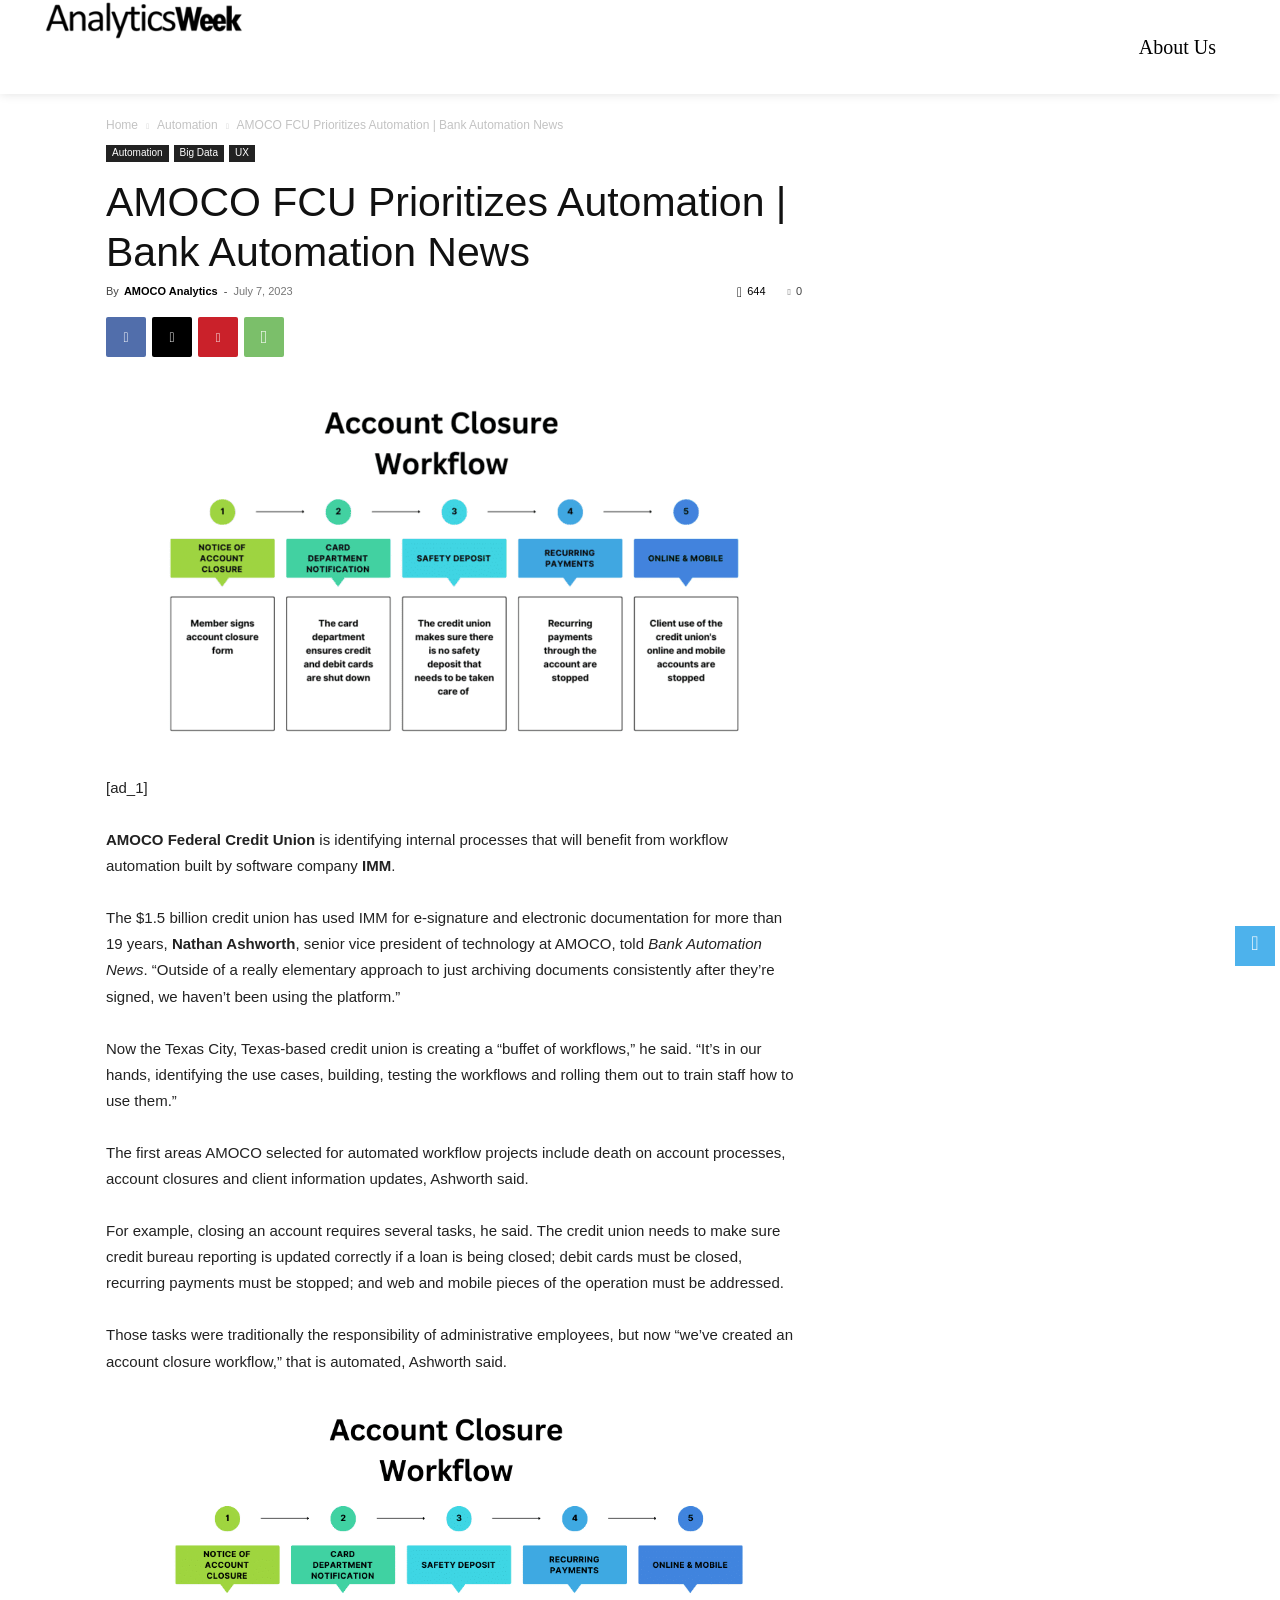
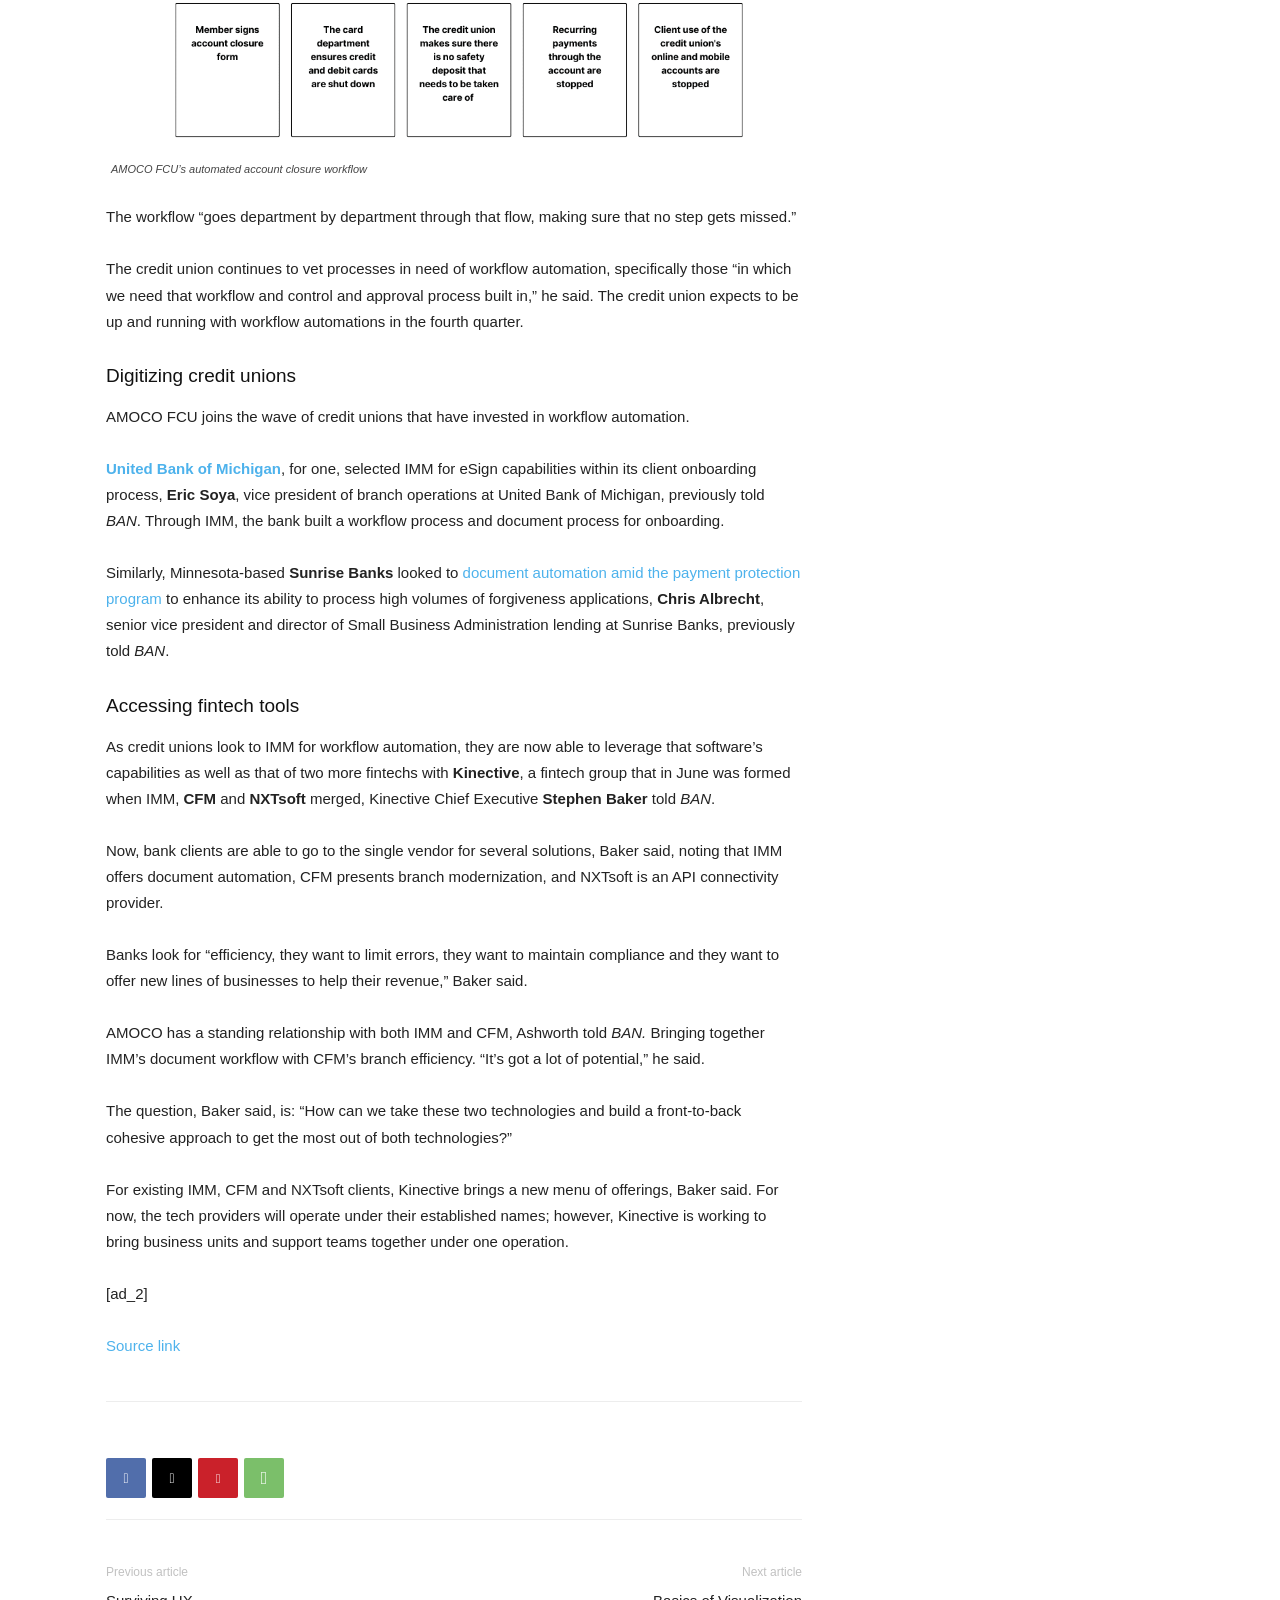
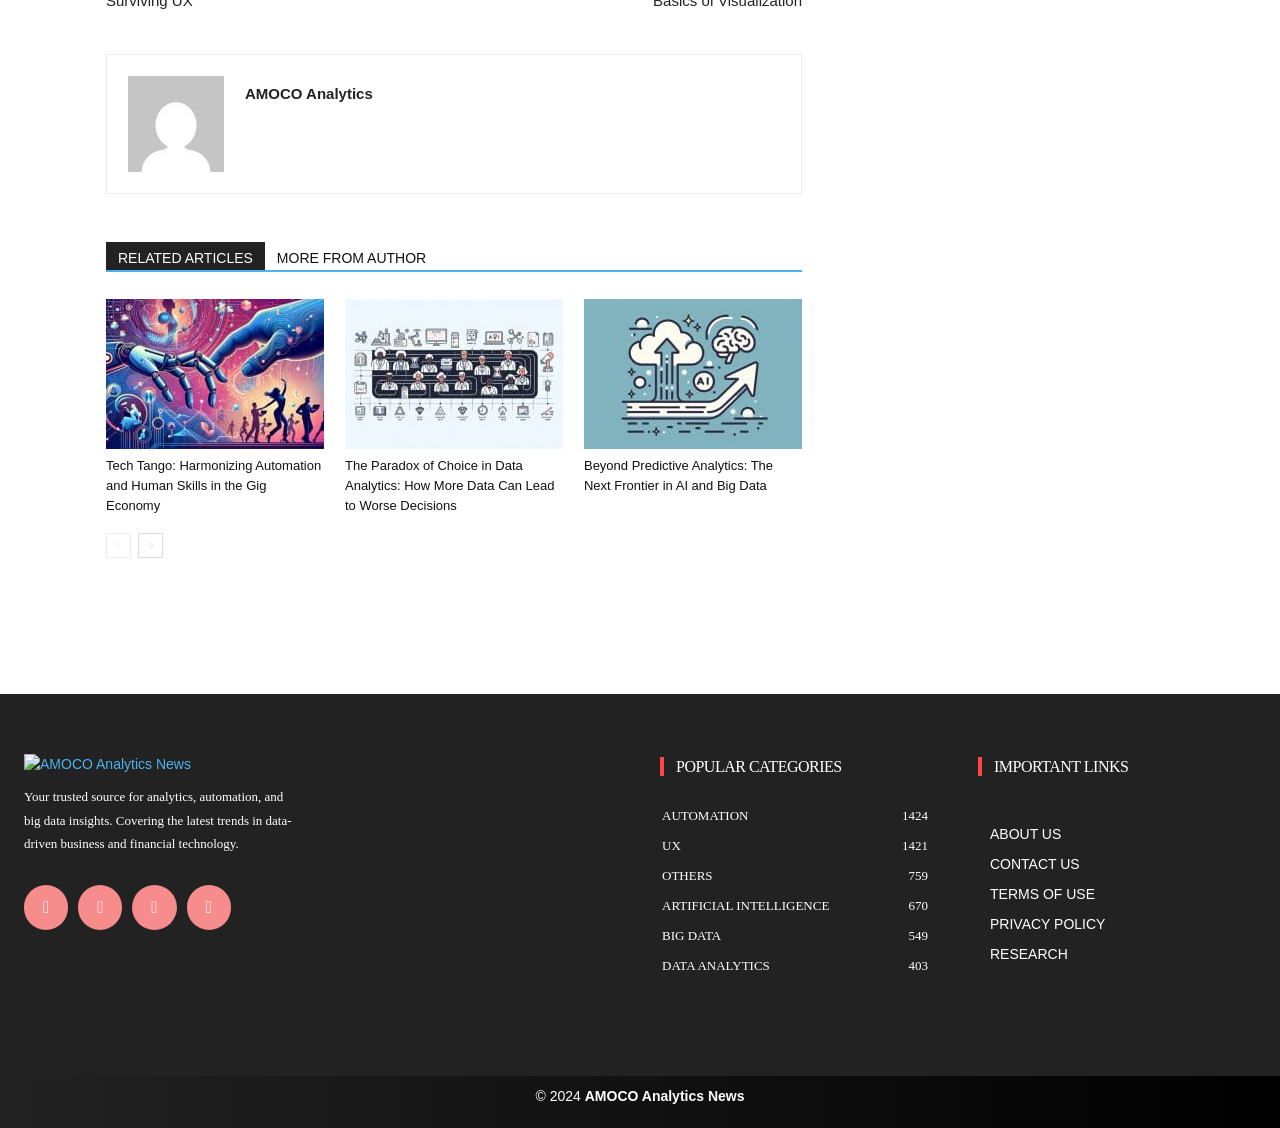
==== commit 0f541ced: "Remove analyticsweek refs, update nav to local, create 4 new pages with content" ====
--- a/site/amoco-fcu-prioritizes-automation-bank-automation-news_/index.html
+++ b/site/amoco-fcu-prioritizes-automation-bank-automation-news_/index.html
@@ -1,45 +1,45 @@
-<!DOCTYPE html><!--[if IE 8]>    <html class="ie8" lang="en"> <![endif]--><!--[if IE 9]>    <html class="ie9" lang="en"> <![endif]--><!--[if gt IE 8]><!--><html lang="en-US" prefix="og: https://ogp.me/ns#" class=" td-md-is-firefox" data-scrapbook-source="https://analyticsweek.com/amoco-fcu-prioritizes-automation-bank-automation-news/" data-scrapbook-create="20260721105612671"><!--<![endif]--><head>
-    <title>AMOCO FCU Prioritizes Automation | Bank Automation News - AnalyticsWeek | All Things Analytics Leadership News, Blogs, and Magazine</title>
+<!DOCTYPE html><!--[if IE 8]>    <html class="ie8" lang="en"> <![endif]--><!--[if IE 9]>    <html class="ie9" lang="en"> <![endif]--><!--[if gt IE 8]><!--><html lang="en-US" prefix="og: https://ogp.me/ns#" class=" td-md-is-firefox"><!--<![endif]--><head>
+    <title>AMOCO FCU Prioritizes Automation | Bank Automation News</title>
     <meta charset="UTF-8">
     <meta name="viewport" content="width=device-width, initial-scale=1.0">
-    <link rel="pingback" href="https://analyticsweek.com/xmlrpc.php">
-    <link rel="apple-touch-icon" sizes="76x76" href="https://analyticsweek.com/wp-content/uploads/2014/12/analyticsweek_sq2-150x150.png"><link rel="apple-touch-icon" sizes="120x120" href="https://analyticsweek.com/wp-content/uploads/2014/12/analyticsweek_sq2.png"><link rel="apple-touch-icon" sizes="152x152" href="https://analyticsweek.com/wp-content/uploads/2014/12/analyticsweek_sq2.png"><link rel="apple-touch-icon" sizes="114x114" href="https://analyticsweek.com/wp-content/uploads/2014/12/analyticsweek_sq2.png"><link rel="apple-touch-icon" sizes="144x144" href="https://analyticsweek.com/wp-content/uploads/2014/12/analyticsweek_sq2.png">
+    
+    
 <!-- Search Engine Optimization by Rank Math - https://rankmath.com/ -->
 <meta name="robots" content="follow, index, max-snippet:-1, max-video-preview:-1, max-image-preview:large">
-<link rel="canonical" href="https://analyticsweek.com/amoco-fcu-prioritizes-automation-bank-automation-news/">
+<link rel="canonical" href="./">
 <meta property="og:locale" content="en_US">
 <meta property="og:type" content="article">
-<meta property="og:title" content="AMOCO FCU Prioritizes Automation | Bank Automation News - AnalyticsWeek | All Things Analytics Leadership News, Blogs, and Magazine">
+<meta property="og:title" content="AMOCO FCU Prioritizes Automation | Bank Automation News">
 <meta property="og:description" content="[ad_1] AMOCO Federal Credit Union is identifying internal processes that will benefit from workflow automation built by software company IMM. The $1.5 billion credit union has used IMM for e-signature and electronic documentation for more than 19 years, Nathan Ashworth, senior vice president of technology at AMOCO, told Bank Automation News. “Outside of a really […]">
-<meta property="og:url" content="https://analyticsweek.com/amoco-fcu-prioritizes-automation-bank-automation-news/">
-<meta property="og:site_name" content="AnalyticsWeek | All Things Analytics Leadership News, Blogs, and Magazine">
-<meta property="article:publisher" content="https://www.facebook.com/analyticsweek">
+<meta property="og:url" content="./">
+<meta property="og:site_name" content="AMOCO Analytics News">
+
 <meta property="article:section" content="Automation">
-<meta property="og:image" content="https://analyticsweek.com/wp-content/uploads/2023/07/Modern-Project-Management-Process-Infographic-Graph-e1688759532340.png">
-<meta property="og:image:secure_url" content="https://analyticsweek.com/wp-content/uploads/2023/07/Modern-Project-Management-Process-Infographic-Graph-e1688759532340.png">
+<meta property="og:image" content="./Modern-Project-Management-Process-Infographic-Graph-e1688759532340.png">
+<meta property="og:image:secure_url" content="./Modern-Project-Management-Process-Infographic-Graph-e1688759532340.png">
 <meta property="og:image:width" content="1024">
 <meta property="og:image:height" content="522">
 <meta property="og:image:alt" content="AMOCO FCU Prioritizes Automation | Bank Automation News">
 <meta property="og:image:type" content="image/png">
 <meta property="article:published_time" content="2023-07-07T16:00:44-04:00">
 <meta name="twitter:card" content="summary_large_image">
-<meta name="twitter:title" content="AMOCO FCU Prioritizes Automation | Bank Automation News - AnalyticsWeek | All Things Analytics Leadership News, Blogs, and Magazine">
+<meta name="twitter:title" content="AMOCO FCU Prioritizes Automation | Bank Automation News">
 <meta name="twitter:description" content="[ad_1] AMOCO Federal Credit Union is identifying internal processes that will benefit from workflow automation built by software company IMM. The $1.5 billion credit union has used IMM for e-signature and electronic documentation for more than 19 years, Nathan Ashworth, senior vice president of technology at AMOCO, told Bank Automation News. “Outside of a really […]">
-<meta name="twitter:site" content="@analyticsweek">
-<meta name="twitter:creator" content="@analyticsweek">
-<meta name="twitter:image" content="https://analyticsweek.com/wp-content/uploads/2023/07/Modern-Project-Management-Process-Infographic-Graph-e1688759532340.png">
+
+
+<meta name="twitter:image" content="./Modern-Project-Management-Process-Infographic-Graph-e1688759532340.png">
 <meta name="twitter:label1" content="Written by">
-<meta name="twitter:data1" content="AnalyticsWeek News Feed">
+<meta name="twitter:data1" content="AMOCO Analytics">
 <meta name="twitter:label2" content="Time to read">
 <meta name="twitter:data2" content="2 minutes">
 
 <!-- /Rank Math WordPress SEO plugin -->
 
 
-<link rel="alternate" type="application/rss+xml" title="AnalyticsWeek | All Things Analytics Leadership News, Blogs, and Magazine » Feed" href="https://analyticsweek.com/feed/">
-<link rel="alternate" type="application/rss+xml" title="AnalyticsWeek | All Things Analytics Leadership News, Blogs, and Magazine » Comments Feed" href="https://analyticsweek.com/comments/feed/">
-<link rel="alternate" title="oEmbed (JSON)" type="application/json+oembed" href="https://analyticsweek.com/wp-json/oembed/1.0/embed?url=https%3A%2F%2Fanalyticsweek.com%2Famoco-fcu-prioritizes-automation-bank-automation-news%2F">
-<link rel="alternate" title="oEmbed (XML)" type="text/xml+oembed" href="https://analyticsweek.com/wp-json/oembed/1.0/embed?url=https%3A%2F%2Fanalyticsweek.com%2Famoco-fcu-prioritizes-automation-bank-automation-news%2F&amp;format=xml">
+
+
+
+
 <style id="wp-img-auto-sizes-contain-inline-css"></style>
 <style id="wp-emoji-styles-inline-css"></style>
 <style id="wp-block-library-inline-css">:root { --wp-block-synced-color: #7a00df; --wp-block-synced-color--rgb: 122,0,223; --wp-bound-block-color: var(--wp-block-synced-color); --wp-editor-canvas-background: #ddd; --wp-admin-theme-color: #007cba; --wp-admin-theme-color--rgb: 0,124,186; --wp-admin-theme-color-darker-10: #006ba1; --wp-admin-theme-color-darker-10--rgb: 0,107,160.5; --wp-admin-theme-color-darker-20: #005a87; --wp-admin-theme-color-darker-20--rgb: 0,90,135; --wp-admin-border-width-focus: 2px; }
@@ -68,9 +68,9 @@
 <link rel="stylesheet" id="tdb_style_cloud_templates_front-css" href="tdb_main.css" media="all">
 
 
-<link rel="https://api.w.org/" href="https://analyticsweek.com/wp-json/"><link rel="alternate" title="JSON" type="application/json" href="https://analyticsweek.com/wp-json/wp/v2/posts/628313"><link rel="EditURI" type="application/rsd+xml" title="RSD" href="https://analyticsweek.com/xmlrpc.php?rsd">
-<meta name="generator" content="WordPress 7.0">
-<link rel="shortlink" href="https://analyticsweek.com/?p=628313">
+
+
+
     
     
     <style id="tdb-global-colors">:root { --accent-color: #fff; }</style>
@@ -89,8 +89,8 @@
 
 
 
-<link rel="apple-touch-icon" href="https://analyticsweek.com/wp-content/uploads/2017/01/cropped-analyticsweek_sq2-1-180x180.png">
-<meta name="msapplication-TileImage" content="https://analyticsweek.com/wp-content/uploads/2017/01/cropped-analyticsweek_sq2-1-270x270.png">
+
+
 
 <!-- Button style compiled by theme -->
 
@@ -119,14 +119,7 @@
         
         <!-- menu section -->
         <div class="td-mobile-content">
-            <div class="menu-main-container"><ul id="menu-main-1" class="td-mobile-main-menu"><li class="menu-item menu-item-type-custom menu-item-object-custom menu-item-first menu-item-12136"><a href="https://analytics.club/">AnalyticsClub</a></li>
-<li class="menu-item menu-item-type-custom menu-item-object-custom menu-item-has-children menu-item-606077 td_mobile_submenu td_mobile_elem_with_submenu_0"><a href="https://theworktimes.com/" class="td-link-element-after">TheWorkTimes<i class="td-icon-menu-right td-element-after"></i></a>
-<ul class="sub-menu">
-	<li class="menu-item menu-item-type-custom menu-item-object-custom menu-item-296264"><a href="https://work2.org/category/WorkPod/">WorkPod</a></li>
-</ul>
-</li>
-<li class="menu-item menu-item-type-custom menu-item-object-custom menu-item-11911"><a href="https://theailedger.com/">The AI Ledger</a></li>
-<li class="menu-item menu-item-type-custom menu-item-object-custom menu-item-606075"><a href="https://analyticsweek.com/about-us">About Us</a></li>
+            <div class="menu-main-container"><ul id="menu-main-1" class="td-mobile-main-menu"><li class="menu-item menu-item-type-custom menu-item-object-custom menu-item-606075"><a href="../about-us/">About Us</a></li>
 </ul></div>        </div>
     </div>
 
@@ -134,7 +127,7 @@
     </div><div class="td-search-background" style="visibility: hidden;"></div>
 <div class="td-search-wrap-mob" style="visibility: hidden;">
 	<div class="td-drop-down-search">
-		<form method="get" class="td-search-form" action="https://analyticsweek.com/">
+		<form method="get" class="td-search-form" action="#">
 			<!-- close button -->
 			<div class="td-search-close">
 				<span><i class="td-icon-close-mobile"></i></span>
@@ -204,7 +197,7 @@
   .tdi_19 .tdb-logo-img-wrap { margin: 0px 5px 0px 0px; display: block; }
   .tdi_19 .tdb-logo-img-wrap:first-child { margin-top: 0px; margin-left: 0px; }
   .tdi_19 .tdb-logo-img-wrap:last-child { margin-bottom: 0px; margin-right: 0px; }
-}</style><div class="tdb-block-inner td-fix-index"><a class="tdb-logo-a" href="https://analyticsweek.com/" title="https://analyticsweek.com/wp-content/uploads/2015/01/analyticsweek_black_250_50.png"><span class="tdb-logo-img-wrap"><img class="tdb-logo-img td-retina-data" data-retina="https://analyticsweek.com/wp-content/uploads/2021/07/analyticsweek_black_250_50.png" src="analyticsweek_black_250_50.png" alt="https://analyticsweek.com/wp-content/uploads/2015/01/analyticsweek_black_250_50.png" title="https://analyticsweek.com/wp-content/uploads/2015/01/analyticsweek_black_250_50.png" width="250" height="50"></span></a></div></div> <!-- ./block --></div></div><div class="vc_column tdi_21  wpb_column vc_column_container tdc-column td-pb-span9">
+}</style><div class="tdb-block-inner td-fix-index"><a class="tdb-logo-a" href="../" title="AMOCO Analytics News"><span class="tdb-logo-img-wrap"><img class="tdb-logo-img td-retina-data" data-retina="./logo_black.png" src="logo_black.png" alt="AMOCO Analytics News" title="AMOCO Analytics News" width="250" height="50"></span></a></div></div> <!-- ./block --></div></div><div class="vc_column tdi_21  wpb_column vc_column_container tdc-column td-pb-span9">
 <style scoped="">.tdi_21 { vertical-align: baseline; }
 .tdi_21 > .wpb_wrapper, .tdi_21 > .wpb_wrapper > .tdc-elements { display: block; }
 .tdi_21 > .wpb_wrapper { width: auto; height: auto; }
@@ -240,19 +233,14 @@
 @media (min-width: 768px) and (max-width: 1018px) {
   .tdi_22 .tdb-menu > li > a::after, .tdi_22 .tdb-menu-items-dropdown .td-subcat-more::after { height: 4px; bottom: 16px; }
 }</style>
-<style></style><div id="tdi_22" class="td_block_inner td-fix-index"><ul id="menu-main-2" class="tdb-block-menu tdb-menu tdb-menu-items-visible"><li class="menu-item menu-item-type-custom menu-item-object-custom menu-item-first tdb-menu-item-button tdb-menu-item tdb-normal-menu menu-item-12136"><a href="https://analytics.club/"><div class="tdb-menu-item-text">AnalyticsClub</div></a></li>
-<li class="menu-item menu-item-type-custom menu-item-object-custom menu-item-has-children tdb-menu-item-button tdb-menu-item tdb-normal-menu menu-item-606077"><a href="https://theworktimes.com/"><div class="tdb-menu-item-text">TheWorkTimes</div></a>
-
-</li>
-<li class="menu-item menu-item-type-custom menu-item-object-custom tdb-menu-item-button tdb-menu-item tdb-normal-menu menu-item-11911"><a href="https://theailedger.com/"><div class="tdb-menu-item-text">The AI Ledger</div></a></li>
-<li class="menu-item menu-item-type-custom menu-item-object-custom tdb-menu-item-button tdb-menu-item tdb-normal-menu menu-item-606075"><a href="https://analyticsweek.com/about-us"><div class="tdb-menu-item-text">About Us</div></a></li>
+<style></style><div id="tdi_22" class="td_block_inner td-fix-index"><ul id="menu-main-2" class="tdb-block-menu tdb-menu tdb-menu-items-visible"><li class="menu-item menu-item-type-custom menu-item-object-custom tdb-menu-item-button tdb-menu-item tdb-normal-menu menu-item-606075"><a href="../about-us/"><div class="tdb-menu-item-text">About Us</div></a></li>
 </ul></div></div></div></div></div></div></div></div>                    </div>
                             </div>
             
     <div class="td-main-content-wrap td-container-wrap" role="main">
 
         <div class="td-container td-post-template-default ">
-            <div class="td-crumb-container"><div class="entry-crumbs"><span><a title="" class="entry-crumb" href="https://analyticsweek.com/">Home</a></span> <i class="td-icon-right td-bread-sep"></i> <span><a title="View all posts in Automation" class="entry-crumb" href="https://analyticsweek.com/automation/">Automation</a></span> <i class="td-icon-right td-bread-sep td-bred-no-url-last"></i> <span class="td-bred-no-url-last">AMOCO FCU Prioritizes Automation | Bank Automation News</span></div></div>
+            <div class="td-crumb-container"><div class="entry-crumbs"><span><a title="" class="entry-crumb" href="../">Home</a></span> <i class="td-icon-right td-bread-sep"></i> <span><a title="View all posts in Automation" class="entry-crumb" href="#">Automation</a></span> <i class="td-icon-right td-bread-sep td-bred-no-url-last"></i> <span class="td-bred-no-url-last">AMOCO FCU Prioritizes Automation | Bank Automation News</span></div></div>
 
             <div class="td-pb-row">
                                         <div class="td-pb-span8 td-main-content" role="main">
@@ -261,13 +249,13 @@
     <article id="post-628313" class="post-628313 post type-post status-publish format-standard has-post-thumbnail category-automation category-big-data category-ux" itemscope="" itemtype="https://schema.org/Article">
         <div class="td-post-header">
 
-            <!-- category --><ul class="td-category"><li class="entry-category"><a href="https://analyticsweek.com/automation/">Automation</a></li><li class="entry-category"><a href="https://analyticsweek.com/big-data/">Big Data</a></li><li class="entry-category"><a href="https://analyticsweek.com/ux/">UX</a></li></ul>
+            <!-- category --><ul class="td-category"><li class="entry-category"><a href="#">Automation</a></li><li class="entry-category"><a href="#">Big Data</a></li><li class="entry-category"><a href="#">UX</a></li></ul>
             <header class="td-post-title">
                 <h1 class="entry-title">AMOCO FCU Prioritizes Automation | Bank Automation News</h1>
                 
 
                 <div class="td-module-meta-info">
-                    <!-- author --><div class="td-post-author-name"><div class="td-author-by">By</div> <a href="https://analyticsweek.com/author/awnewsfeed/">AnalyticsWeek News Feed</a><div class="td-author-line"> - </div> </div>                    <!-- date --><span class="td-post-date"><time class="entry-date updated td-module-date" datetime="2023-07-07T16:00:44-04:00">July 7, 2023</time></span>                    <!-- comments --><div class="td-post-comments"><a href="#respond"><i class="td-icon-comments"></i>0</a></div>                    <!-- views --><div class="td-post-views"><i class="td-icon-views"></i><span class="td-nr-views-628313">644</span></div>                </div>
+                    <!-- author --><div class="td-post-author-name"><div class="td-author-by">By</div> <a href="#">AMOCO Analytics</a><div class="td-author-line"> - </div> </div>                    <!-- date --><span class="td-post-date"><time class="entry-date updated td-module-date" datetime="2023-07-07T16:00:44-04:00">July 7, 2023</time></span>                    <!-- comments --><div class="td-post-comments"><a href="#respond"><i class="td-icon-comments"></i>0</a></div>                    <!-- views --><div class="td-post-views"><i class="td-icon-views"></i><span class="td-nr-views-628313">644</span></div>                </div>
 
             </header>
 
@@ -311,9 +299,9 @@
 .td-ps-bg .td-social-whatsapp .td-social-but-icon, .td-ps-bg .td-social-whatsapp .td-social-but-text { background-color: rgb(123, 191, 106); }
 .td-ps-notext .td-social-but-icon { width: 40px; }</style>
 
-		<div class="td-post-sharing-visible"><a class="td-social-sharing-button td-social-sharing-button-js td-social-network td-social-facebook" href="https://www.facebook.com/sharer.php?u=https%3A%2F%2Fanalyticsweek.com%2Famoco-fcu-prioritizes-automation-bank-automation-news%2F" title="Facebook" style="transition: opacity 0.2s; opacity: 1;"><div class="td-social-but-icon"><i class="td-icon-facebook"></i></div></a><a class="td-social-sharing-button td-social-sharing-button-js td-social-network td-social-twitter" href="https://x.com/intent/post?text=AMOCO+FCU+Prioritizes+Automation+%7C+Bank+Automation+News&amp;url=https%3A%2F%2Fanalyticsweek.com%2Famoco-fcu-prioritizes-automation-bank-automation-news%2F&amp;via=AnalyticsWeek+%7C+All+Things+Analytics+Leadership+News%2C+Blogs%2C+and+Magazine" title="X" style="transition: opacity 0.2s; opacity: 1;"><div class="td-social-but-icon"><i class="td-icon-twitter"></i></div></a><a class="td-social-sharing-button td-social-sharing-button-js td-social-network td-social-pinterest" href="https://pinterest.com/pin/create/button/?url=https://analyticsweek.com/amoco-fcu-prioritizes-automation-bank-automation-news/&amp;media=https://analyticsweek.com/wp-content/uploads/2023/07/Modern-Project-Management-Process-Infographic-Graph-e1688759532340.png&amp;description=AMOCO+FCU+Prioritizes+Automation+%7C+Bank+Automation+News" title="Pinterest" style="transition: opacity 0.2s; opacity: 1;"><div class="td-social-but-icon"><i class="td-icon-pinterest"></i></div></a><a class="td-social-sharing-button td-social-sharing-button-js td-social-network td-social-whatsapp" href="https://api.whatsapp.com/send?text=AMOCO+FCU+Prioritizes+Automation+%7C+Bank+Automation+News%20%0A%0A%20https://analyticsweek.com/amoco-fcu-prioritizes-automation-bank-automation-news/" title="WhatsApp" style="transition: opacity 0.2s; opacity: 1;"><div class="td-social-but-icon"><i class="td-icon-whatsapp"></i></div></a></div></div></div>
+		<div class="td-post-sharing-visible"><a class="td-social-sharing-button td-social-sharing-button-js td-social-network td-social-facebook" href="#" title="Facebook" style="transition: opacity 0.2s; opacity: 1;"><div class="td-social-but-icon"><i class="td-icon-facebook"></i></div></a><a class="td-social-sharing-button td-social-sharing-button-js td-social-network td-social-twitter" href="#" title="X" style="transition: opacity 0.2s; opacity: 1;"><div class="td-social-but-icon"><i class="td-icon-twitter"></i></div></a><a class="td-social-sharing-button td-social-sharing-button-js td-social-network td-social-pinterest" href="#" title="Pinterest" style="transition: opacity 0.2s; opacity: 1;"><div class="td-social-but-icon"><i class="td-icon-pinterest"></i></div></a><a class="td-social-sharing-button td-social-sharing-button-js td-social-network td-social-whatsapp" href="#" title="WhatsApp" style="transition: opacity 0.2s; opacity: 1;"><div class="td-social-but-icon"><i class="td-icon-whatsapp"></i></div></a></div></div></div>
         <div class="td-post-content tagdiv-type">
-            <!-- image --><div class="td-post-featured-image"><a href="https://analyticsweek.com/wp-content/uploads/2023/07/Modern-Project-Management-Process-Infographic-Graph-e1688759532340.png" data-caption="" class="td-modal-image"><img width="696" height="355" class="entry-thumb td-animation-stack-type0-2" src="Modern-Project-Management-Process-Infographic-Graph-e1688759532340-696x355.png" srcset="Modern-Project-Management-Process-Infographic-Graph-e1688759532340-696x355.png 696w, Modern-Project-Management-Process-Infographic-Graph-e1688759532340-300x153.png 300w, Modern-Project-Management-Process-Infographic-Graph-e1688759532340-768x392.png 768w, Modern-Project-Management-Process-Infographic-Graph-e1688759532340-824x420.png 824w, Modern-Project-Management-Process-Infographic-Graph-e1688759532340-150x76.png 150w, Modern-Project-Management-Process-Infographic-Graph-e1688759532340-1.png 1024w" sizes="(max-width: 696px) 100vw, 696px" alt="" title="Modern-Project-Management-Process-Infographic-Graph-e1688759532340.png"></a></div>
+            <!-- image --><div class="td-post-featured-image"><a href="./Modern-Project-Management-Process-Infographic-Graph-e1688759532340.png" data-caption="" class="td-modal-image"><img width="696" height="355" class="entry-thumb td-animation-stack-type0-2" src="Modern-Project-Management-Process-Infographic-Graph-e1688759532340-696x355.png" srcset="Modern-Project-Management-Process-Infographic-Graph-e1688759532340-696x355.png 696w, Modern-Project-Management-Process-Infographic-Graph-e1688759532340-300x153.png 300w, Modern-Project-Management-Process-Infographic-Graph-e1688759532340-768x392.png 768w, Modern-Project-Management-Process-Infographic-Graph-e1688759532340-824x420.png 824w, Modern-Project-Management-Process-Infographic-Graph-e1688759532340-150x76.png 150w, Modern-Project-Management-Process-Infographic-Graph-e1688759532340-1.png 1024w" sizes="(max-width: 696px) 100vw, 696px" alt="" title="Modern-Project-Management-Process-Infographic-Graph-e1688759532340.png"></a></div>
             <!-- content --><p> [ad_1]<br>
 </p>
 <div>
@@ -347,7 +335,7 @@
             <div class="td-post-source-tags">
                 <!-- source via -->                <!-- tags -->            </div>
 
-            <div class="td-post-sharing-bottom"><div class="td-post-sharing-classic"></div><div id="td_social_sharing_article_bottom" class="td-post-sharing td-ps-bg td-ps-notext td-post-sharing-style1 "><div class="td-post-sharing-visible"><a class="td-social-sharing-button td-social-sharing-button-js td-social-network td-social-facebook" href="https://www.facebook.com/sharer.php?u=https%3A%2F%2Fanalyticsweek.com%2Famoco-fcu-prioritizes-automation-bank-automation-news%2F" title="Facebook" style="transition: opacity 0.2s; opacity: 1;"><div class="td-social-but-icon"><i class="td-icon-facebook"></i></div></a><a class="td-social-sharing-button td-social-sharing-button-js td-social-network td-social-twitter" href="https://x.com/intent/post?text=AMOCO+FCU+Prioritizes+Automation+%7C+Bank+Automation+News&amp;url=https%3A%2F%2Fanalyticsweek.com%2Famoco-fcu-prioritizes-automation-bank-automation-news%2F&amp;via=AnalyticsWeek+%7C+All+Things+Analytics+Leadership+News%2C+Blogs%2C+and+Magazine" title="X" style="transition: opacity 0.2s; opacity: 1;"><div class="td-social-but-icon"><i class="td-icon-twitter"></i></div></a><a class="td-social-sharing-button td-social-sharing-button-js td-social-network td-social-pinterest" href="https://pinterest.com/pin/create/button/?url=https://analyticsweek.com/amoco-fcu-prioritizes-automation-bank-automation-news/&amp;media=https://analyticsweek.com/wp-content/uploads/2023/07/Modern-Project-Management-Process-Infographic-Graph-e1688759532340.png&amp;description=AMOCO+FCU+Prioritizes+Automation+%7C+Bank+Automation+News" title="Pinterest" style="transition: opacity 0.2s; opacity: 1;"><div class="td-social-but-icon"><i class="td-icon-pinterest"></i></div></a><a class="td-social-sharing-button td-social-sharing-button-js td-social-network td-social-whatsapp" href="https://api.whatsapp.com/send?text=AMOCO+FCU+Prioritizes+Automation+%7C+Bank+Automation+News%20%0A%0A%20https://analyticsweek.com/amoco-fcu-prioritizes-automation-bank-automation-news/" title="WhatsApp" style="transition: opacity 0.2s; opacity: 1;"><div class="td-social-but-icon"><i class="td-icon-whatsapp"></i></div></a></div></div></div>            <!-- next prev --><div class="td-block-row td-post-next-prev"><div class="td-block-span6 td-post-prev-post"><div class="td-post-next-prev-content"><span>Previous article</span><a href="https://analyticsweek.com/surviving-ux/">Surviving UX</a></div></div><div class="td-block-span6 td-post-next-post"><div class="td-post-next-prev-content"><span>Next article</span><a href="https://analyticsweek.com/basics-of-visualization/">Basics of Visualization</a></div></div></div>            <!-- author box --><div class="author-box-wrap"><a href="https://analyticsweek.com/author/awnewsfeed/" aria-label="author-photo"><img alt="AnalyticsWeek News Feed" src="2c577fed323112f8ceb68e758381d03c4277fc9e81cc422346d87dada0ff5bf7.jpg" srcset="2c577fed323112f8ceb68e758381d03c4277fc9e81cc422346d87dada0ff5bf7-1.jpg 2x" class="avatar avatar-96 photo td-animation-stack-type0-2" height="96" width="96" decoding="async"></a><div class="desc"><div class="td-author-name vcard author"><span class="fn"><a href="https://analyticsweek.com/author/awnewsfeed/">AnalyticsWeek News Feed</a></span></div><div class="td-author-description"></div><div class="td-author-social"></div><div class="clearfix"></div></div></div>            <!-- meta --><meta itemprop="datePublished" content="2023-07-07T16:00:44-04:00"><meta itemprop="dateModified" content="2023-07-07T16:00:44-04:00"><meta itemscope="" itemprop="mainEntityOfPage" itemtype="https://schema.org/WebPage" itemid="https://analyticsweek.com/amoco-fcu-prioritizes-automation-bank-automation-news/"><meta itemprop="headline " content="AMOCO FCU Prioritizes Automation | Bank Automation News">        </footer>
+            <div class="td-post-sharing-bottom"><div class="td-post-sharing-classic"></div><div id="td_social_sharing_article_bottom" class="td-post-sharing td-ps-bg td-ps-notext td-post-sharing-style1 "><div class="td-post-sharing-visible"><a class="td-social-sharing-button td-social-sharing-button-js td-social-network td-social-facebook" href="#" title="Facebook" style="transition: opacity 0.2s; opacity: 1;"><div class="td-social-but-icon"><i class="td-icon-facebook"></i></div></a><a class="td-social-sharing-button td-social-sharing-button-js td-social-network td-social-twitter" href="#" title="X" style="transition: opacity 0.2s; opacity: 1;"><div class="td-social-but-icon"><i class="td-icon-twitter"></i></div></a><a class="td-social-sharing-button td-social-sharing-button-js td-social-network td-social-pinterest" href="#" title="Pinterest" style="transition: opacity 0.2s; opacity: 1;"><div class="td-social-but-icon"><i class="td-icon-pinterest"></i></div></a><a class="td-social-sharing-button td-social-sharing-button-js td-social-network td-social-whatsapp" href="#" title="WhatsApp" style="transition: opacity 0.2s; opacity: 1;"><div class="td-social-but-icon"><i class="td-icon-whatsapp"></i></div></a></div></div></div>            <!-- next prev --><div class="td-block-row td-post-next-prev"><div class="td-block-span6 td-post-prev-post"><div class="td-post-next-prev-content"><span>Previous article</span><a href="#">Surviving UX</a></div></div><div class="td-block-span6 td-post-next-post"><div class="td-post-next-prev-content"><span>Next article</span><a href="#">Basics of Visualization</a></div></div></div>            <!-- author box --><div class="author-box-wrap"><a href="#" aria-label="author-photo"><img alt="AMOCO Analytics" src="2c577fed323112f8ceb68e758381d03c4277fc9e81cc422346d87dada0ff5bf7.jpg" srcset="2c577fed323112f8ceb68e758381d03c4277fc9e81cc422346d87dada0ff5bf7-1.jpg 2x" class="avatar avatar-96 photo td-animation-stack-type0-2" height="96" width="96" decoding="async"></a><div class="desc"><div class="td-author-name vcard author"><span class="fn"><a href="#">AMOCO Analytics</a></span></div><div class="td-author-description"></div><div class="td-author-social"></div><div class="clearfix"></div></div></div>            <!-- meta --><meta itemprop="datePublished" content="2023-07-07T16:00:44-04:00"><meta itemprop="dateModified" content="2023-07-07T16:00:44-04:00"><meta itemscope="" itemprop="mainEntityOfPage" itemtype="https://schema.org/WebPage" itemid="./"><meta itemprop="headline " content="AMOCO FCU Prioritizes Automation | Bank Automation News">        </footer>
 
     </article> <!-- /.post -->
 
@@ -359,9 +347,9 @@
 
         <div class="td_module_related_posts td-animation-stack td_mod_related_posts">
             <div class="td-module-image">
-                <div class="td-module-thumb"><a href="https://analyticsweek.com/tech-tango-harmonizing-automation-and-human-skills-in-the-gig-economy/" rel="bookmark" class="td-image-wrap " title="Tech Tango: Harmonizing Automation and Human Skills in the Gig Economy"><img class="entry-thumb td-animation-stack-type0-2" src="9ff4aa58-218x150.jpg" alt="" title="Tech Tango: Harmonizing Automation and Human Skills in the Gig Economy" data-type="image_tag" data-img-url="https://analyticsweek.com/wp-content/uploads/2025/01/9ff4aa58-218x150.jpg" width="218" height="150"></a></div>                            </div>
+                <div class="td-module-thumb"><a href="../tech-tango-harmonizing-automation-and-human-skills-in-the-gig-economy/" rel="bookmark" class="td-image-wrap " title="Tech Tango: Harmonizing Automation and Human Skills in the Gig Economy"><img class="entry-thumb td-animation-stack-type0-2" src="9ff4aa58-218x150.jpg" alt="" title="Tech Tango: Harmonizing Automation and Human Skills in the Gig Economy" data-type="image_tag" data-img-url="./9ff4aa58-218x150.jpg" width="218" height="150"></a></div>                            </div>
             <div class="item-details">
-                <h3 class="entry-title td-module-title"><a href="https://analyticsweek.com/tech-tango-harmonizing-automation-and-human-skills-in-the-gig-economy/" rel="bookmark" title="Tech Tango: Harmonizing Automation and Human Skills in the Gig Economy">Tech Tango: Harmonizing Automation and Human Skills in the Gig Economy</a></h3>            </div>
+                <h3 class="entry-title td-module-title"><a href="../tech-tango-harmonizing-automation-and-human-skills-in-the-gig-economy/" rel="bookmark" title="Tech Tango: Harmonizing Automation and Human Skills in the Gig Economy">Tech Tango: Harmonizing Automation and Human Skills in the Gig Economy</a></h3>            </div>
         </div>
         
 	</div> <!-- ./td-related-span4 -->
@@ -370,9 +358,9 @@
 
         <div class="td_module_related_posts td-animation-stack td_mod_related_posts">
             <div class="td-module-image">
-                <div class="td-module-thumb"><a href="https://analyticsweek.com/the-paradox-of-choice-in-data-analytics-how-more-data-can-lead-to-worse-decisions/" rel="bookmark" class="td-image-wrap " title="The Paradox of Choice in Data Analytics: How More Data Can Lead to Worse Decisions"><img class="entry-thumb td-animation-stack-type0-2" src="0a95e6c0_800_457-1-218x150.jpg" alt="" title="The Paradox of Choice in Data Analytics: How More Data Can Lead to Worse Decisions" data-type="image_tag" data-img-url="https://analyticsweek.com/wp-content/uploads/2024/02/0a95e6c0_800_457-1-218x150.jpg" width="218" height="150"></a></div>                            </div>
+                <div class="td-module-thumb"><a href="../the-paradox-of-choice-in-data-analytics-how-more-data-can-lead-to-worse-decisions/" rel="bookmark" class="td-image-wrap " title="The Paradox of Choice in Data Analytics: How More Data Can Lead to Worse Decisions"><img class="entry-thumb td-animation-stack-type0-2" src="0a95e6c0_800_457-1-218x150.jpg" alt="" title="The Paradox of Choice in Data Analytics: How More Data Can Lead to Worse Decisions" data-type="image_tag" data-img-url="./0a95e6c0_800_457-1-218x150.jpg" width="218" height="150"></a></div>                            </div>
             <div class="item-details">
-                <h3 class="entry-title td-module-title"><a href="https://analyticsweek.com/the-paradox-of-choice-in-data-analytics-how-more-data-can-lead-to-worse-decisions/" rel="bookmark" title="The Paradox of Choice in Data Analytics: How More Data Can Lead to Worse Decisions">The Paradox of Choice in Data Analytics: How More Data Can Lead to Worse Decisions</a></h3>            </div>
+                <h3 class="entry-title td-module-title"><a href="../the-paradox-of-choice-in-data-analytics-how-more-data-can-lead-to-worse-decisions/" rel="bookmark" title="The Paradox of Choice in Data Analytics: How More Data Can Lead to Worse Decisions">The Paradox of Choice in Data Analytics: How More Data Can Lead to Worse Decisions</a></h3>            </div>
         </div>
         
 	</div> <!-- ./td-related-span4 -->
@@ -381,9 +369,9 @@
 
         <div class="td_module_related_posts td-animation-stack td_mod_related_posts">
             <div class="td-module-image">
-                <div class="td-module-thumb"><a href="https://analyticsweek.com/beyond-predictive-analytics-the-next-frontier-in-ai-and-big-data/" rel="bookmark" class="td-image-wrap " title="Beyond Predictive Analytics: The Next Frontier in AI and Big Data"><img class="entry-thumb td-animation-stack-type0-2" src="b49474d5_800_457-218x150.jpg" alt="" title="Beyond Predictive Analytics: The Next Frontier in AI and Big Data" data-type="image_tag" data-img-url="https://analyticsweek.com/wp-content/uploads/2024/02/b49474d5_800_457-218x150.jpg" width="218" height="150"></a></div>                            </div>
+                <div class="td-module-thumb"><a href="../beyond-predictive-analytics-the-next-frontier-in-ai-and-big-data/" rel="bookmark" class="td-image-wrap " title="Beyond Predictive Analytics: The Next Frontier in AI and Big Data"><img class="entry-thumb td-animation-stack-type0-2" src="b49474d5_800_457-218x150.jpg" alt="" title="Beyond Predictive Analytics: The Next Frontier in AI and Big Data" data-type="image_tag" data-img-url="./b49474d5_800_457-218x150.jpg" width="218" height="150"></a></div>                            </div>
             <div class="item-details">
-                <h3 class="entry-title td-module-title"><a href="https://analyticsweek.com/beyond-predictive-analytics-the-next-frontier-in-ai-and-big-data/" rel="bookmark" title="Beyond Predictive Analytics: The Next Frontier in AI and Big Data">Beyond Predictive Analytics: The Next Frontier in AI and Big Data</a></h3>            </div>
+                <h3 class="entry-title td-module-title"><a href="../beyond-predictive-analytics-the-next-frontier-in-ai-and-big-data/" rel="bookmark" title="Beyond Predictive Analytics: The Next Frontier in AI and Big Data">Beyond Predictive Analytics: The Next Frontier in AI and Big Data</a></h3>            </div>
         </div>
         
 	</div> <!-- ./td-related-span4 --></div><!--./row-fluid--></div><div class="td-next-prev-wrap"><a href="#" class="td-ajax-prev-page ajax-page-disabled" aria-label="prev-page" id="prev-page-tdi_26" data-td_block_id="tdi_26"><i class="td-next-prev-icon td-icon-font td-icon-menu-left"></i></a><a href="#" class="td-ajax-next-page" aria-label="next-page" id="next-page-tdi_26" data-td_block_id="tdi_26"><i class="td-next-prev-icon td-icon-font td-icon-menu-right"></i></a></div></div> <!-- ./block -->
@@ -461,7 +449,7 @@
 }
 @media (min-width: 768px) and (max-width: 1018px) {
   .tdi_35 .tdb-logo-img { max-width: 50px; }
-}</style><div class="tdb-block-inner td-fix-index"><a class="tdb-logo-a" href="https://analyticsweek.com/" title="https://analyticsweek.com/wp-content/uploads/2015/01/analyticsweek_black_250_50.png"><span class="tdb-logo-img-wrap"><img class="tdb-logo-img td-retina-data" data-retina="https://analyticsweek.com/wp-content/uploads/2015/01/analyticsweek_black_250_50.png" src="whiteanalyticsweek_black_250_50.png" alt="https://analyticsweek.com/wp-content/uploads/2015/01/analyticsweek_black_250_50.png" title="https://analyticsweek.com/wp-content/uploads/2015/01/analyticsweek_black_250_50.png" width="250" height="50"></span></a></div></div> <!-- ./block --><div class="tdm_block td_block_wrap tdm_block_inline_text tdi_36 tdm-inline-block td-pb-border-top td_block_template_1" data-td-block-uid="tdi_36">
+}</style><div class="tdb-block-inner td-fix-index"><a class="tdb-logo-a" href="../" title="AMOCO Analytics News"><span class="tdb-logo-img-wrap"><img class="tdb-logo-img td-retina-data" data-retina="./whitelogo_black.png" src="whitelogo_black.png" alt="AMOCO Analytics News" title="AMOCO Analytics News" width="250" height="50"></span></a></div></div> <!-- ./block --><div class="tdm_block td_block_wrap tdm_block_inline_text tdi_36 tdm-inline-block td-pb-border-top td_block_template_1" data-td-block-uid="tdi_36">
 <style>.tdi_36 { margin-bottom: 25px !important; }
 @media (min-width: 1019px) and (max-width: 1140px) {
   .tdi_36 { margin-bottom: 20px !important; }
@@ -478,7 +466,7 @@
 }
 @media (min-width: 768px) and (max-width: 1018px) {
   .tdi_36 .tdm-descr { font-size: 11px !important; }
-}</style><p class="tdm-descr">AnalyticsWeek is a big data analytics professional and business community driven programs to improve recruitment, partnership and community engagement.</p></div><div class="tdm_block td_block_wrap tdm_block_socials tdi_37 tdm-content-horiz-left td-pb-border-top td_block_template_1" data-td-block-uid="tdi_37">
+}</style><p class="tdm-descr">Your trusted source for analytics, automation, and big data insights. Covering the latest trends in data-driven business and financial technology.</p></div><div class="tdm_block td_block_wrap tdm_block_socials tdi_37 tdm-content-horiz-left td-pb-border-top td_block_template_1" data-td-block-uid="tdi_37">
 <style>@media (max-width: 767px) {
   .tdi_37 { text-align: left !important; }
 }</style>
@@ -505,7 +493,7 @@
 @media (min-width: 768px) and (max-width: 1018px) {
   .tdi_38 .tdm-social-item i { font-size: 12px; vertical-align: middle; }
   .tdi_38 .tdm-social-item { width: 31.2px; height: 31.2px; line-height: 31.2px; margin: 2.5px 5px 2.5px 0px; }
-}</style><div class="tdm-social-wrapper tds-social3 tdi_38"><div class="tdm-social-item-wrap"><a href="https://www.facebook.com/analyticsweek" title="Facebook" class="tdm-social-item"><i class="td-icon-font td-icon-facebook"></i></a></div><div class="tdm-social-item-wrap"><a href="#" title="Instagram" class="tdm-social-item"><i class="td-icon-font td-icon-instagram"></i></a></div><div class="tdm-social-item-wrap"><a href="https://twitter.com/analyticsweek" title="X" class="tdm-social-item"><i class="td-icon-font td-icon-twitter"></i></a></div><div class="tdm-social-item-wrap"><a href="https://www.youtube.com/analyticsweek" title="Youtube" class="tdm-social-item"><i class="td-icon-font td-icon-youtube"></i></a></div></div></div></div></div><div class="vc_column tdi_40  wpb_column vc_column_container tdc-column td-pb-span3">
+}</style><div class="tdm-social-wrapper tds-social3 tdi_38"><div class="tdm-social-item-wrap"><a href="#" title="Facebook" class="tdm-social-item"><i class="td-icon-font td-icon-facebook"></i></a></div><div class="tdm-social-item-wrap"><a href="#" title="Instagram" class="tdm-social-item"><i class="td-icon-font td-icon-instagram"></i></a></div><div class="tdm-social-item-wrap"><a href="#" title="X" class="tdm-social-item"><i class="td-icon-font td-icon-twitter"></i></a></div><div class="tdm-social-item-wrap"><a href="#" title="Youtube" class="tdm-social-item"><i class="td-icon-font td-icon-youtube"></i></a></div></div></div></div></div><div class="vc_column tdi_40  wpb_column vc_column_container tdc-column td-pb-span3">
 <style scoped="">.tdi_40 { vertical-align: baseline; }
 .tdi_40 > .wpb_wrapper, .tdi_40 > .wpb_wrapper > .tdc-elements { display: block; }
 .tdi_40 > .wpb_wrapper { width: auto; height: auto; }
@@ -552,7 +540,7 @@
 @media (min-width: 768px) and (max-width: 1018px) {
   .tdi_44 li { font-size: 11px !important; }
   .tdi_44 .td-cat-no { font-size: 11px !important; }
-}</style><div class="td-block-title-wrap"></div><ul class="td-pb-padding-side"><li><a href="https://analyticsweek.com/automation/"><span class="td-cat-name">Automation</span><span class="td-cat-no">1424</span></a></li><li><a href="https://analyticsweek.com/ux/"><span class="td-cat-name">UX</span><span class="td-cat-no">1421</span></a></li><li><a href="https://analyticsweek.com/others/"><span class="td-cat-name">Others</span><span class="td-cat-no">759</span></a></li><li><a href="https://analyticsweek.com/artificial-intelligence/"><span class="td-cat-name">Artificial Intelligence</span><span class="td-cat-no">670</span></a></li><li><a href="https://analyticsweek.com/big-data/"><span class="td-cat-name">Big Data</span><span class="td-cat-no">549</span></a></li><li><a href="https://analyticsweek.com/data-analytics/"><span class="td-cat-name">Data Analytics</span><span class="td-cat-no">403</span></a></li></ul></div></div></div><div class="vc_column tdi_46  wpb_column vc_column_container tdc-column td-pb-span3">
+}</style><div class="td-block-title-wrap"></div><ul class="td-pb-padding-side"><li><a href="#"><span class="td-cat-name">Automation</span><span class="td-cat-no">1424</span></a></li><li><a href="#"><span class="td-cat-name">UX</span><span class="td-cat-no">1421</span></a></li><li><a href="#"><span class="td-cat-name">Others</span><span class="td-cat-no">759</span></a></li><li><a href="#"><span class="td-cat-name">Artificial Intelligence</span><span class="td-cat-no">670</span></a></li><li><a href="#"><span class="td-cat-name">Big Data</span><span class="td-cat-no">549</span></a></li><li><a href="#"><span class="td-cat-name">Data Analytics</span><span class="td-cat-no">403</span></a></li></ul></div></div></div><div class="vc_column tdi_46  wpb_column vc_column_container tdc-column td-pb-span3">
 <style scoped="">.tdi_46 { vertical-align: baseline; }
 .tdi_46 > .wpb_wrapper, .tdi_46 > .wpb_wrapper > .tdc-elements { display: block; }
 .tdi_46 > .wpb_wrapper { width: auto; height: auto; }</style><div class="wpb_wrapper"><div class="td_block_wrap td_block_title tdi_47 td-pb-border-top td_block_template_5 td-fix-index" data-td-block-uid="tdi_47">
@@ -577,11 +565,11 @@
 body .tdi_48 .td-blm-menu-item-txt { flex-grow: 1; }
 body .tdi_48 a, body .tdi_48 .td-blm-sub-icon { color: rgb(255, 255, 255); }
 body .tdi_48 li.current-menu-item > a, body .tdi_48 li.current-menu-ancestor > a, body .tdi_48 li.current-category-ancestor > a, body .tdi_48 li.current-page-ancestor > a, body .tdi_48 a:hover, body .tdi_48 li.current-menu-item > a > .td-blm-sub-icon, body .tdi_48 li.current-menu-ancestor > a > .td-blm-sub-icon, body .tdi_48 li.current-category-ancestor > a > .td-blm-sub-icon, body .tdi_48 li.current-page-ancestor > a > .td-blm-sub-icon, body .tdi_48 a:hover > .td-blm-sub-icon { color: rgb(249, 69, 69); }
-body .tdi_48 li { text-transform: uppercase !important; }</style><div class="td-block-title-wrap"></div><div id="tdi_48" class="td_block_inner td-fix-index"><div class="menu-footer-container"><ul id="menu-footer-1" class="menu"><li class="menu-item menu-item-type-custom menu-item-object-custom menu-item-299279"><a href="https://analyticsweek.com/about-us"><span class="td-blm-menu-item-txt">About Us</span></a></li>
-<li class="menu-item menu-item-type-custom menu-item-object-custom menu-item-299282"><a href="mailto:info@analyticsweek.com"><span class="td-blm-menu-item-txt">Contact Us</span></a></li>
-<li class="menu-item menu-item-type-post_type menu-item-object-page menu-item-605303"><a href="https://analyticsweek.com/terms/"><span class="td-blm-menu-item-txt">Terms of Use</span></a></li>
-<li class="menu-item menu-item-type-post_type menu-item-object-page menu-item-605304"><a href="https://analyticsweek.com/privacy-policy/"><span class="td-blm-menu-item-txt">Privacy Policy</span></a></li>
-<li class="menu-item menu-item-type-post_type menu-item-object-page menu-item-605306"><a href="https://analyticsweek.com/research/"><span class="td-blm-menu-item-txt">Research</span></a></li>
+body .tdi_48 li { text-transform: uppercase !important; }</style><div class="td-block-title-wrap"></div><div id="tdi_48" class="td_block_inner td-fix-index"><div class="menu-footer-container"><ul id="menu-footer-1" class="menu"><li class="menu-item menu-item-type-custom menu-item-object-custom menu-item-299279"><a href="../about-us/"><span class="td-blm-menu-item-txt">About Us</span></a></li>
+<li class="menu-item menu-item-type-custom menu-item-object-custom menu-item-299282"><a href="mailto:info@amoco-analytics.com"><span class="td-blm-menu-item-txt">Contact Us</span></a></li>
+<li class="menu-item menu-item-type-post_type menu-item-object-page menu-item-605303"><a href="#"><span class="td-blm-menu-item-txt">Terms of Use</span></a></li>
+<li class="menu-item menu-item-type-post_type menu-item-object-page menu-item-605304"><a href="#"><span class="td-blm-menu-item-txt">Privacy Policy</span></a></li>
+<li class="menu-item menu-item-type-post_type menu-item-object-page menu-item-605306"><a href="#"><span class="td-blm-menu-item-txt">Research</span></a></li>
 </ul></div></div></div></div></div></div></div><div id="tdi_49" class="tdc-row stretch_row_content td-stretch-content"><div class="vc_row tdi_50  wpb_row td-pb-row tdc-element-style">
 <style scoped="">.tdi_50, .tdi_50 .tdc-columns { min-height: 0px; }
 .tdi_50, .tdi_50 .tdc-columns { display: block; }
@@ -592,7 +580,7 @@
 <style scoped="">.tdi_52 { vertical-align: baseline; }
 .tdi_52 > .wpb_wrapper, .tdi_52 > .wpb_wrapper > .tdc-elements { display: block; }
 .tdi_52 > .wpb_wrapper { width: auto; height: auto; }</style><div class="wpb_wrapper"><div class="wpb_wrapper td_block_wrap vc_raw_html tdi_54 ">
-<style scoped="">.tdi_54 { margin-bottom: 0px !important; padding-top: 10px !important; padding-bottom: 0px !important; }</style><div class="td-fix-index"><p style="color: rgb(255, 255, 255); text-align: center;">© 2024 <b>ANALYTICSWEEK</b></p></div></div></div></div></div></div></div></div>        </div>
+<style scoped="">.tdi_54 { margin-bottom: 0px !important; padding-top: 10px !important; padding-bottom: 0px !important; }</style><div class="td-fix-index"><p style="color: rgb(255, 255, 255); text-align: center;">© 2024 <b>AMOCO Analytics News</b></p></div></div></div></div></div></div></div></div>        </div>
 
     </div>
     
